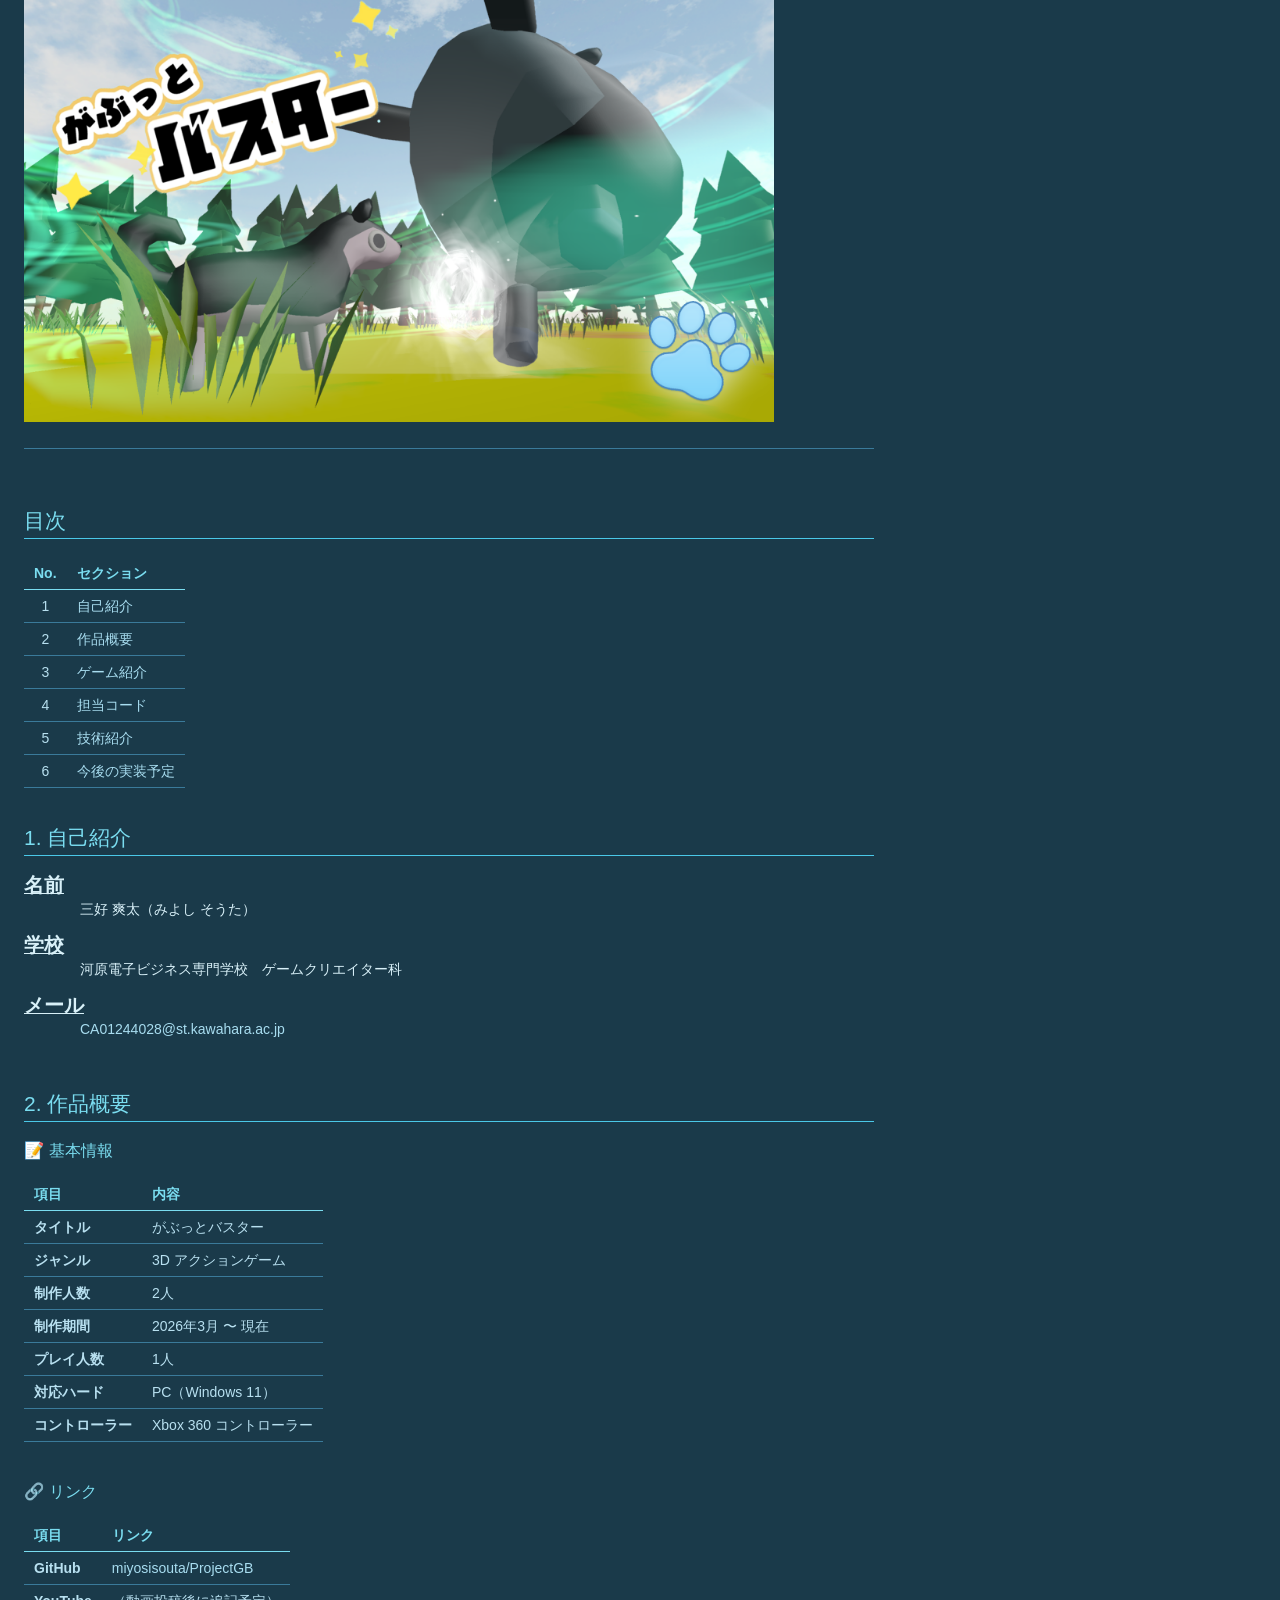
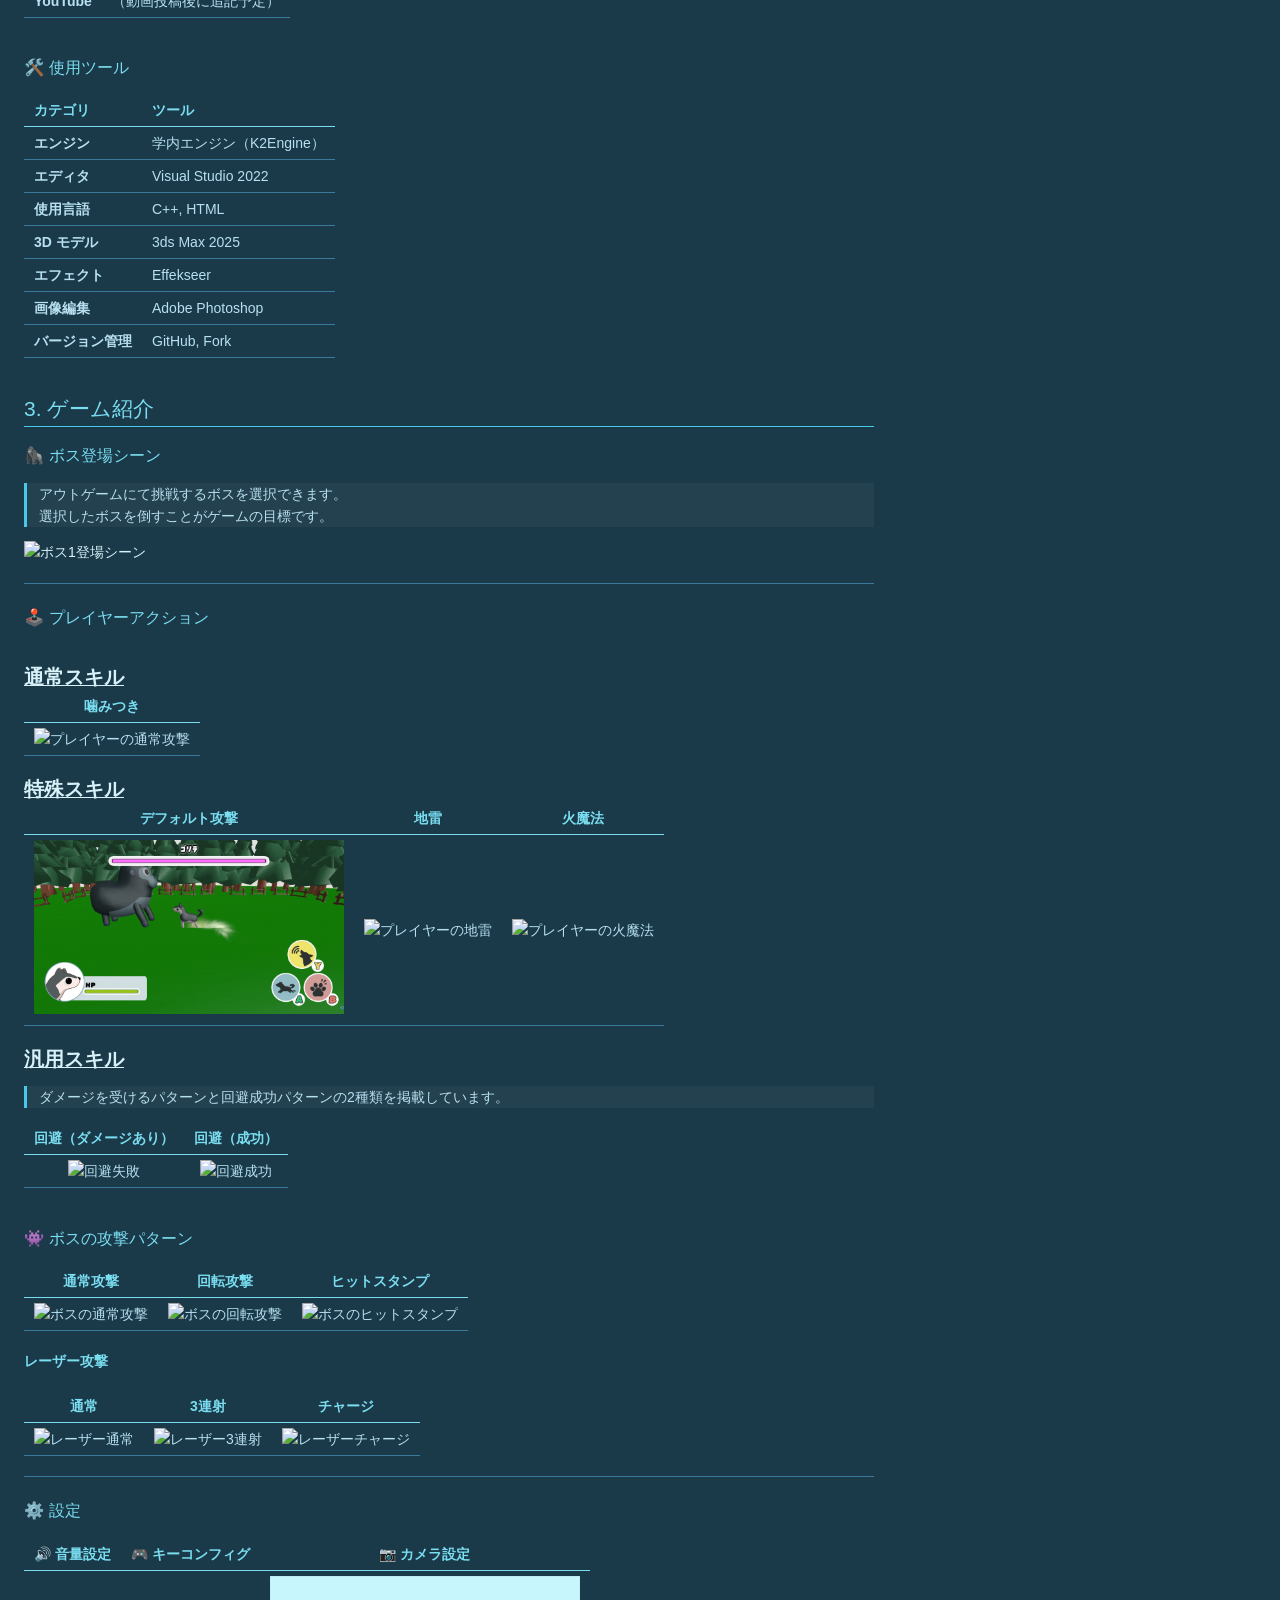
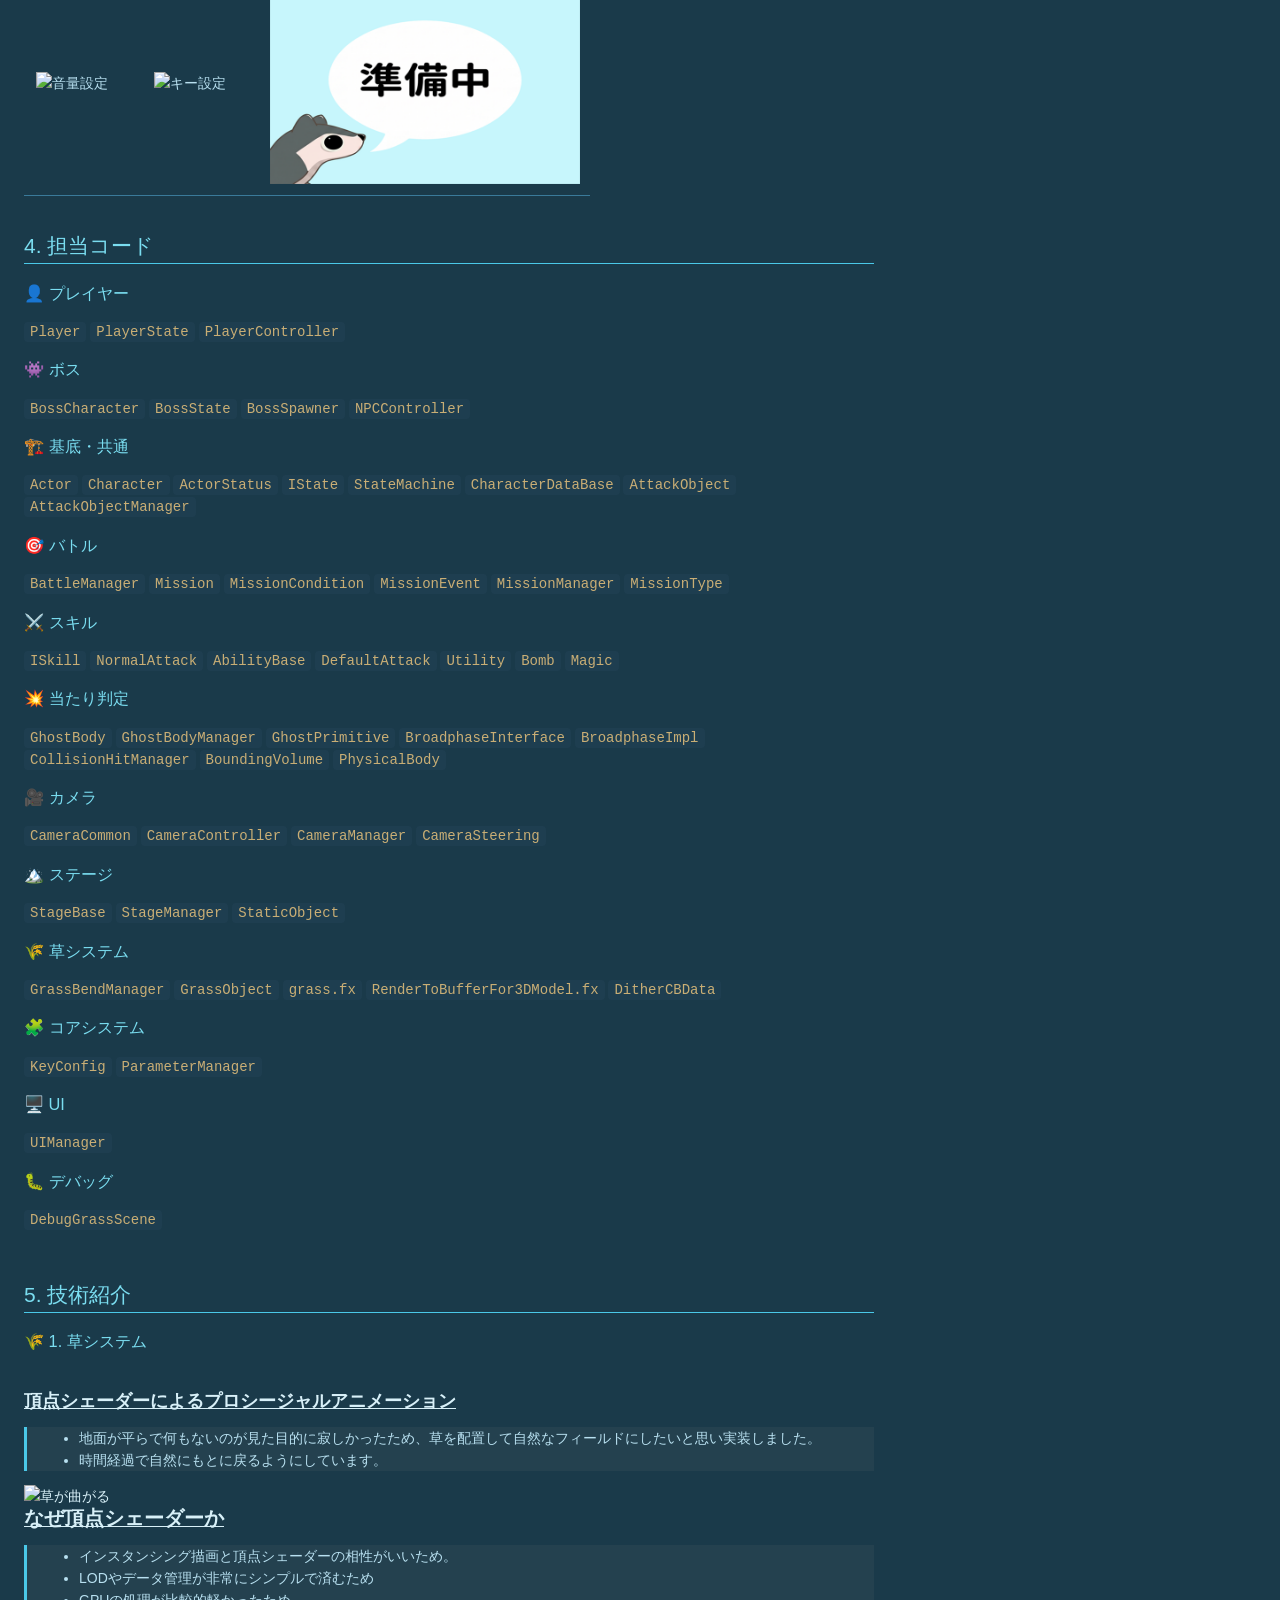
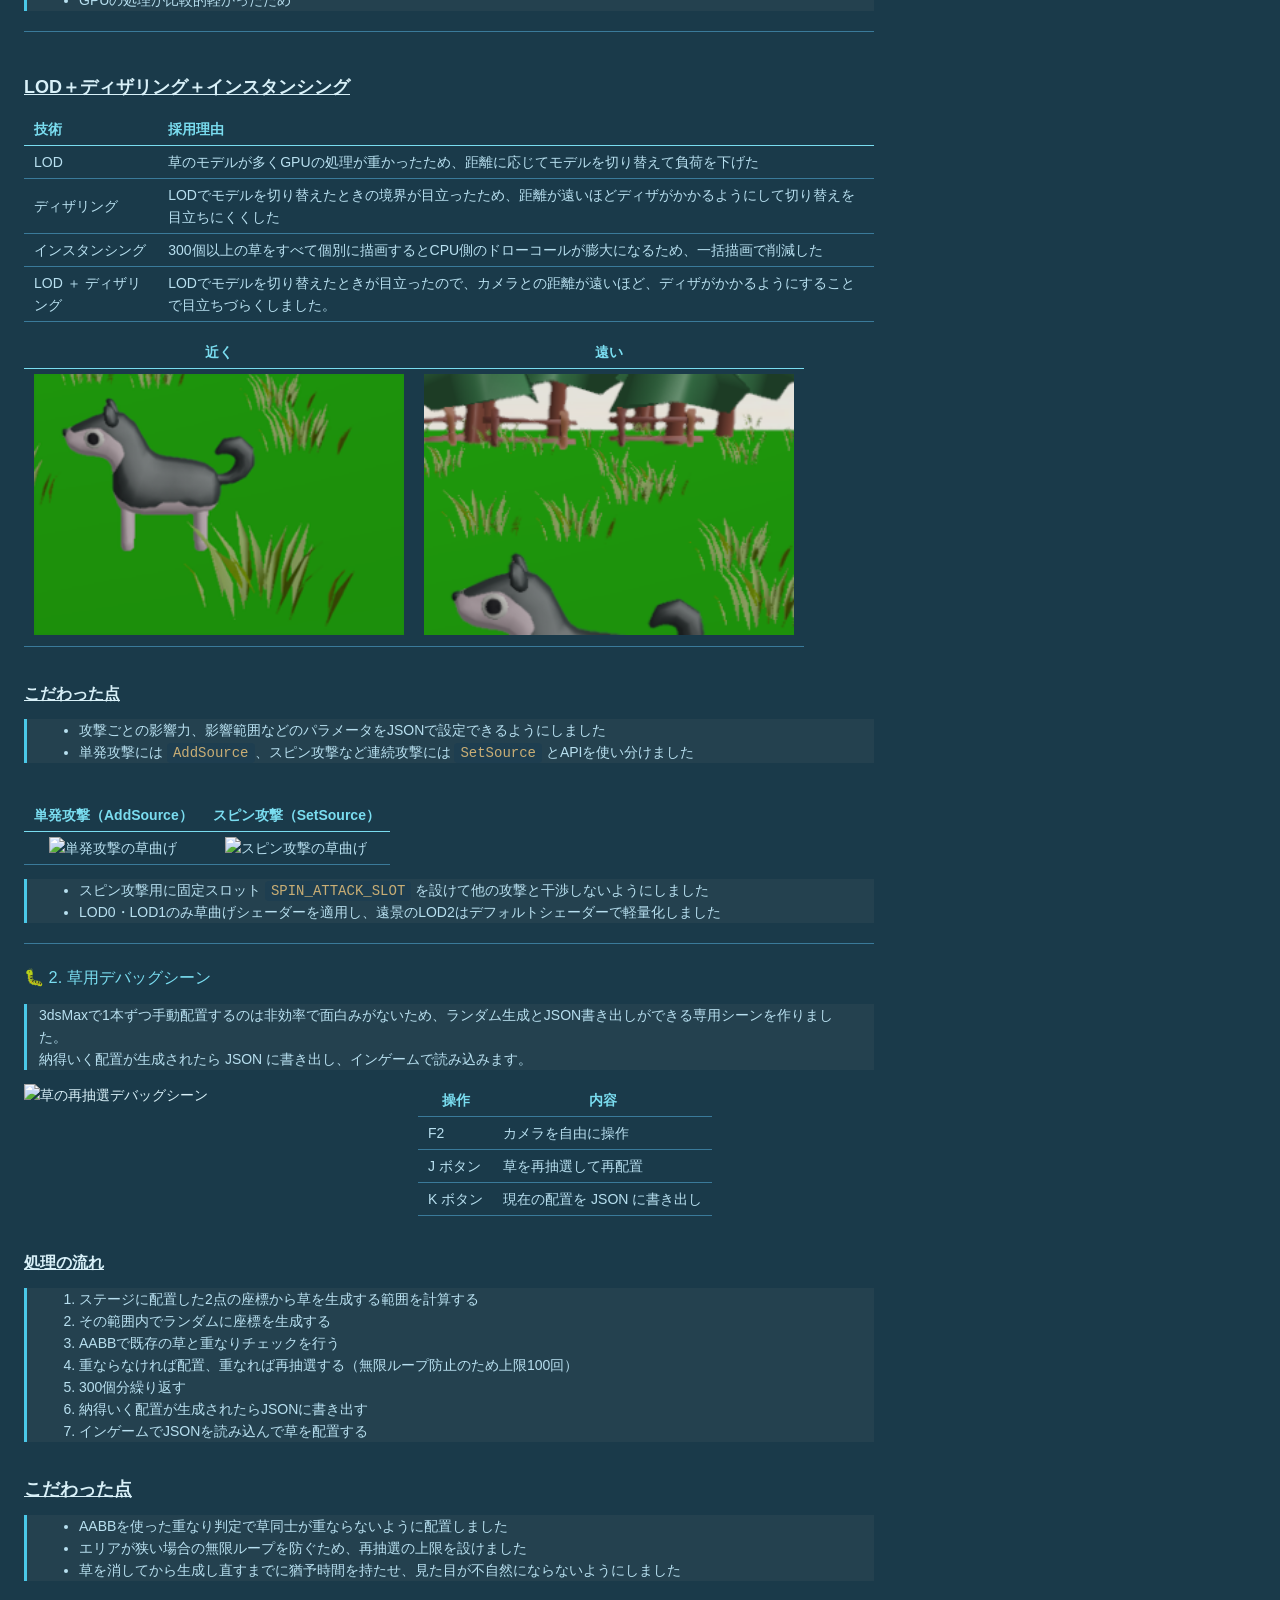
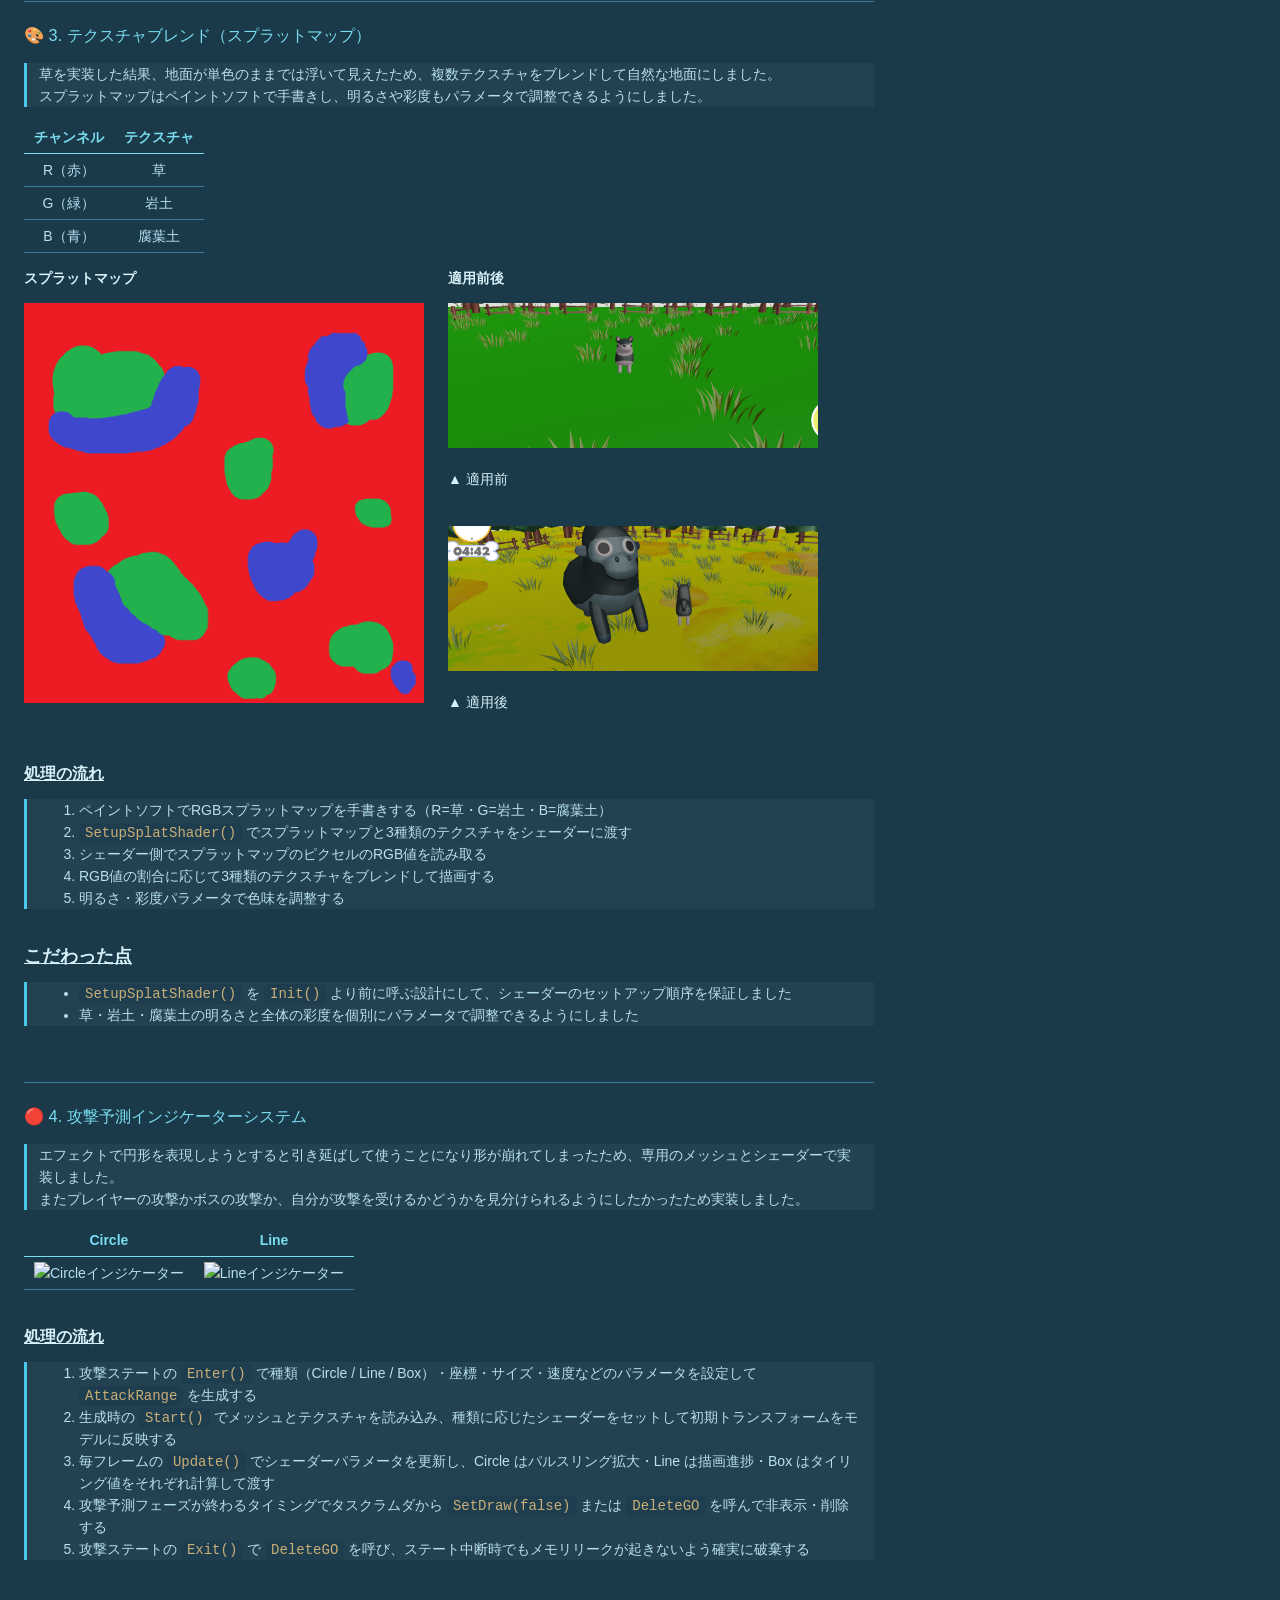
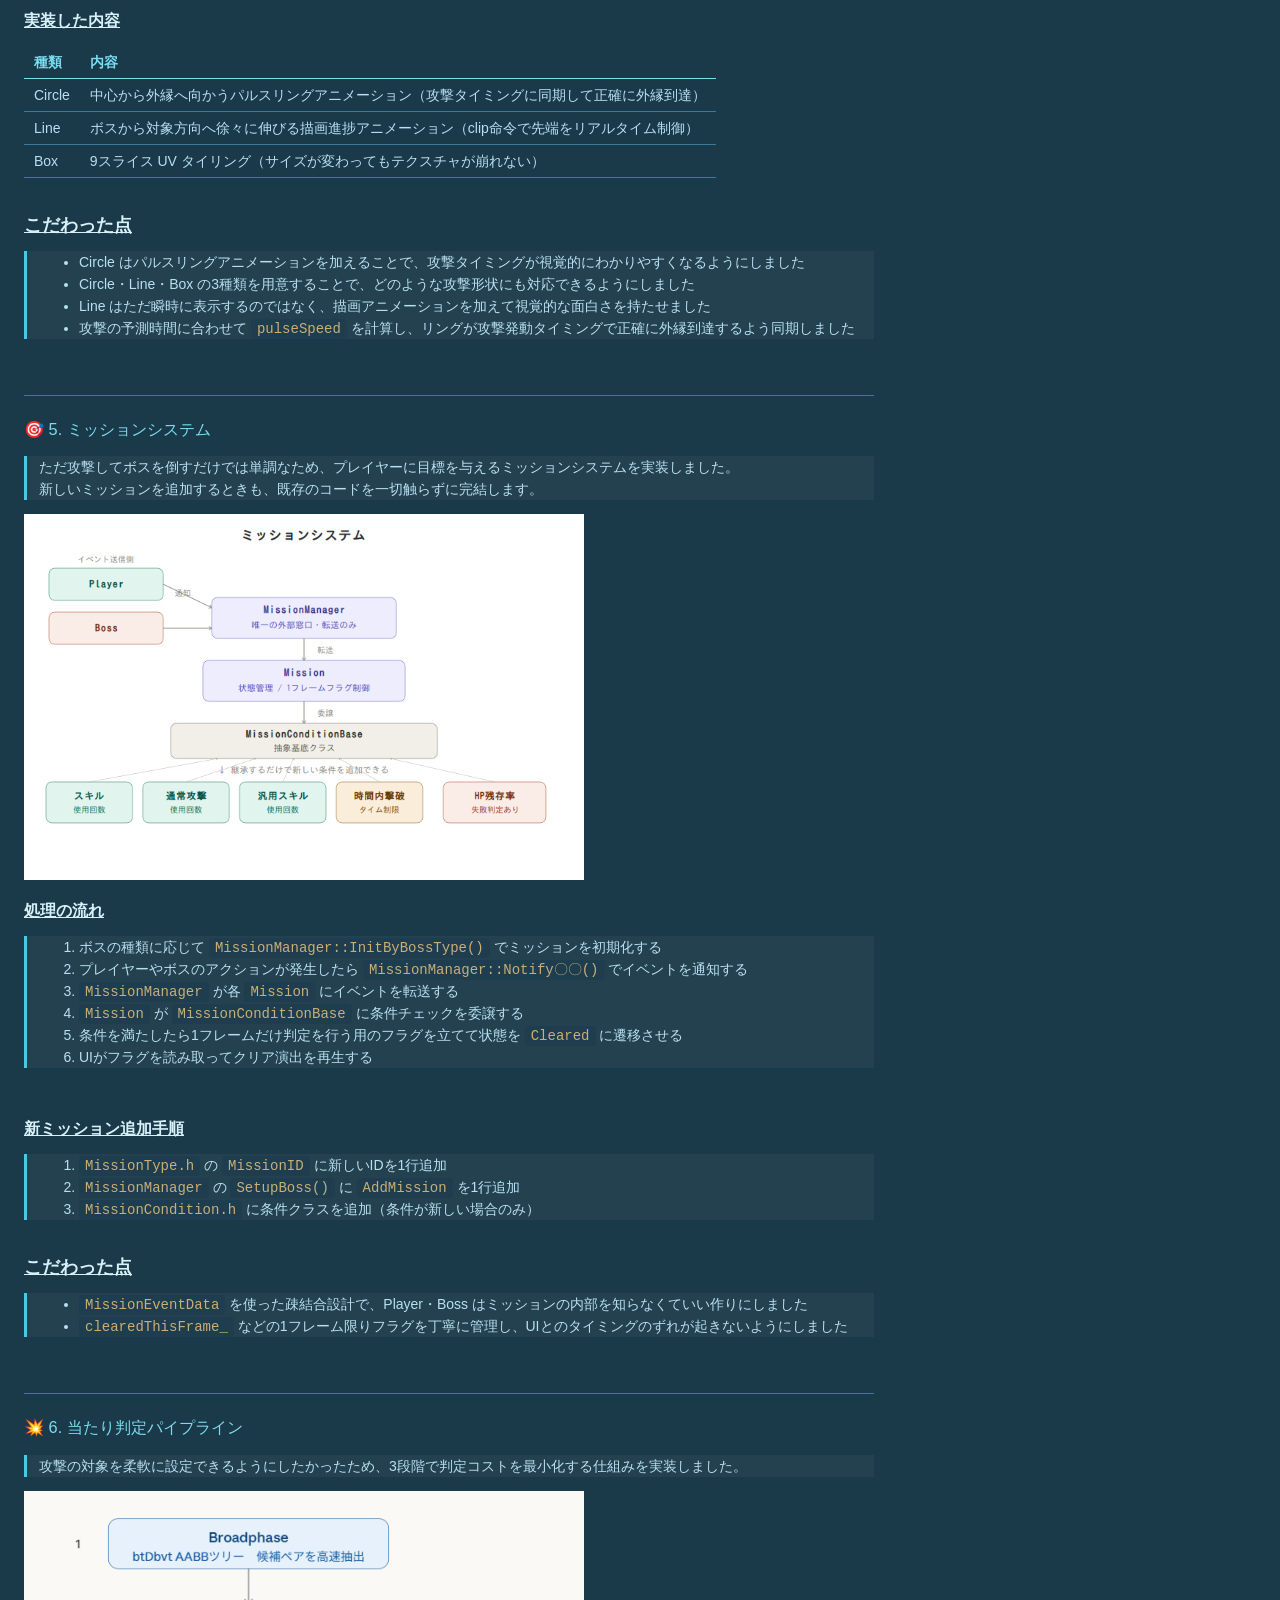
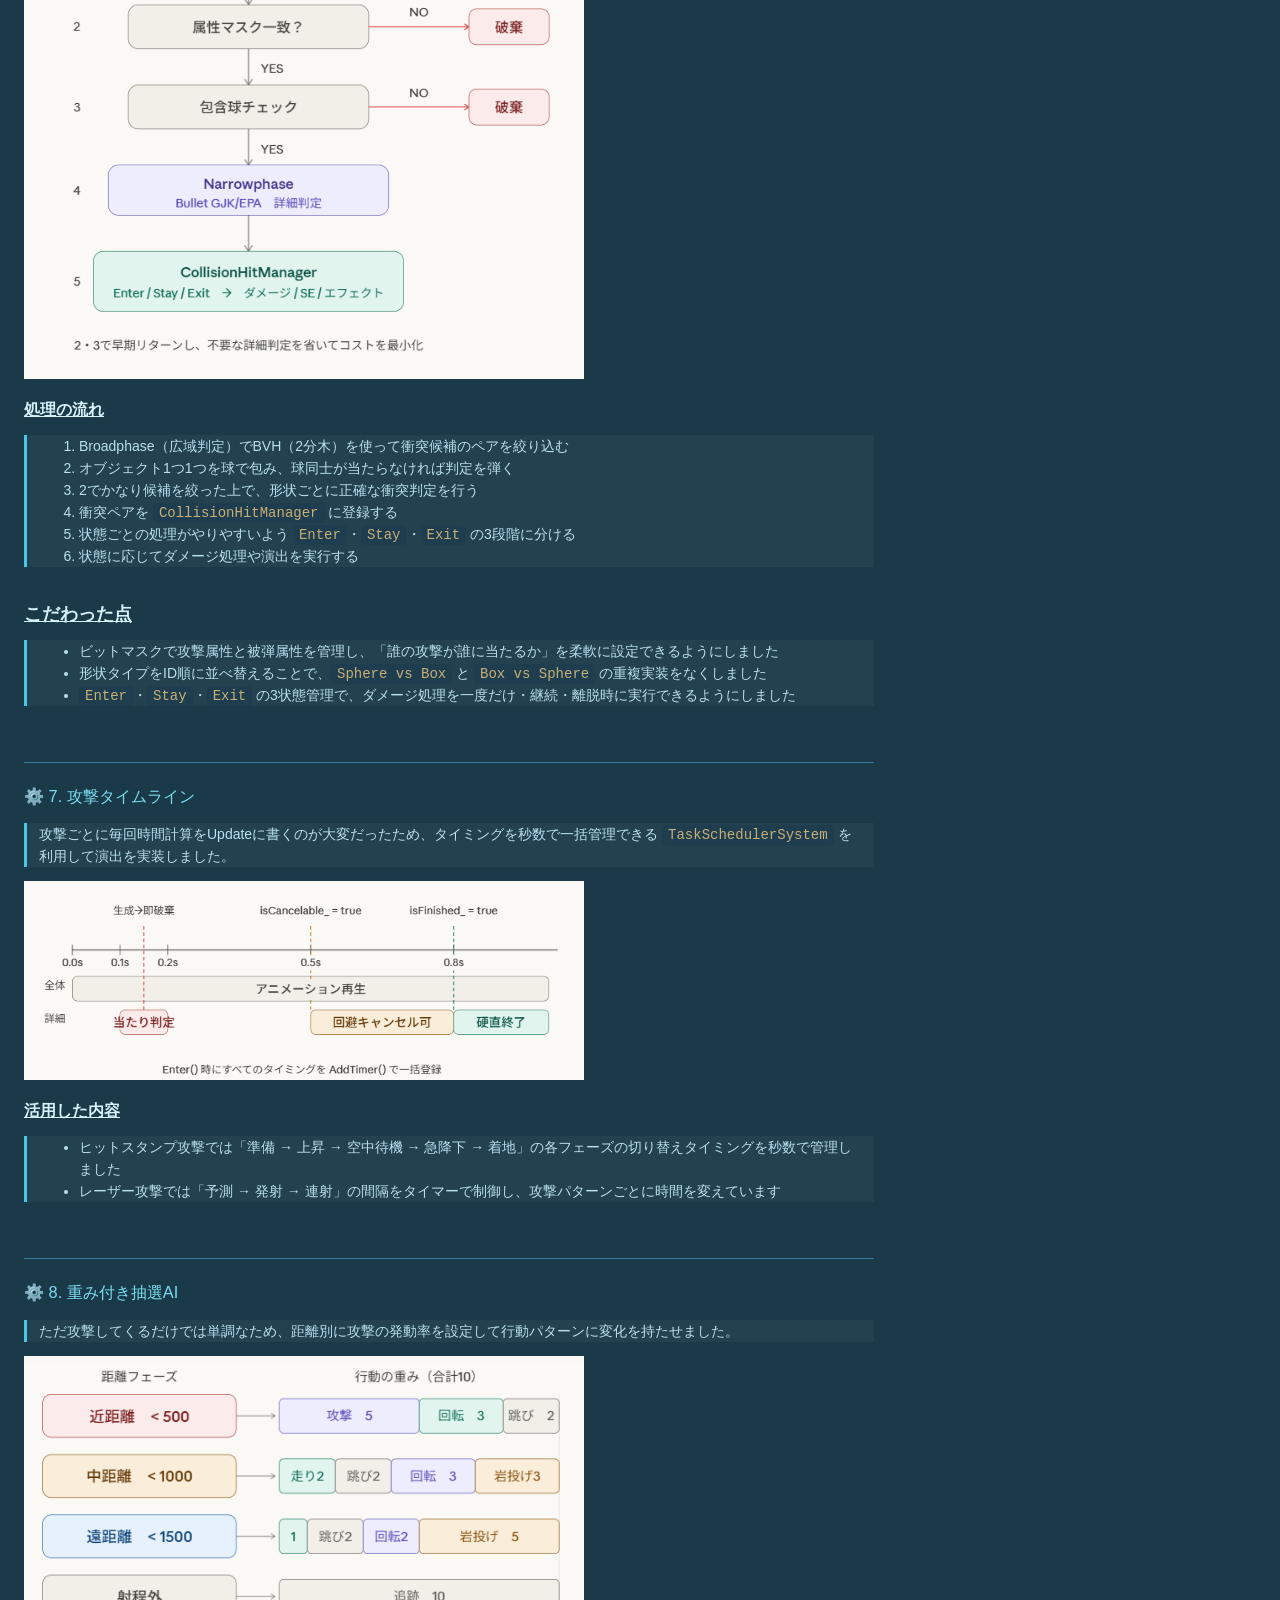
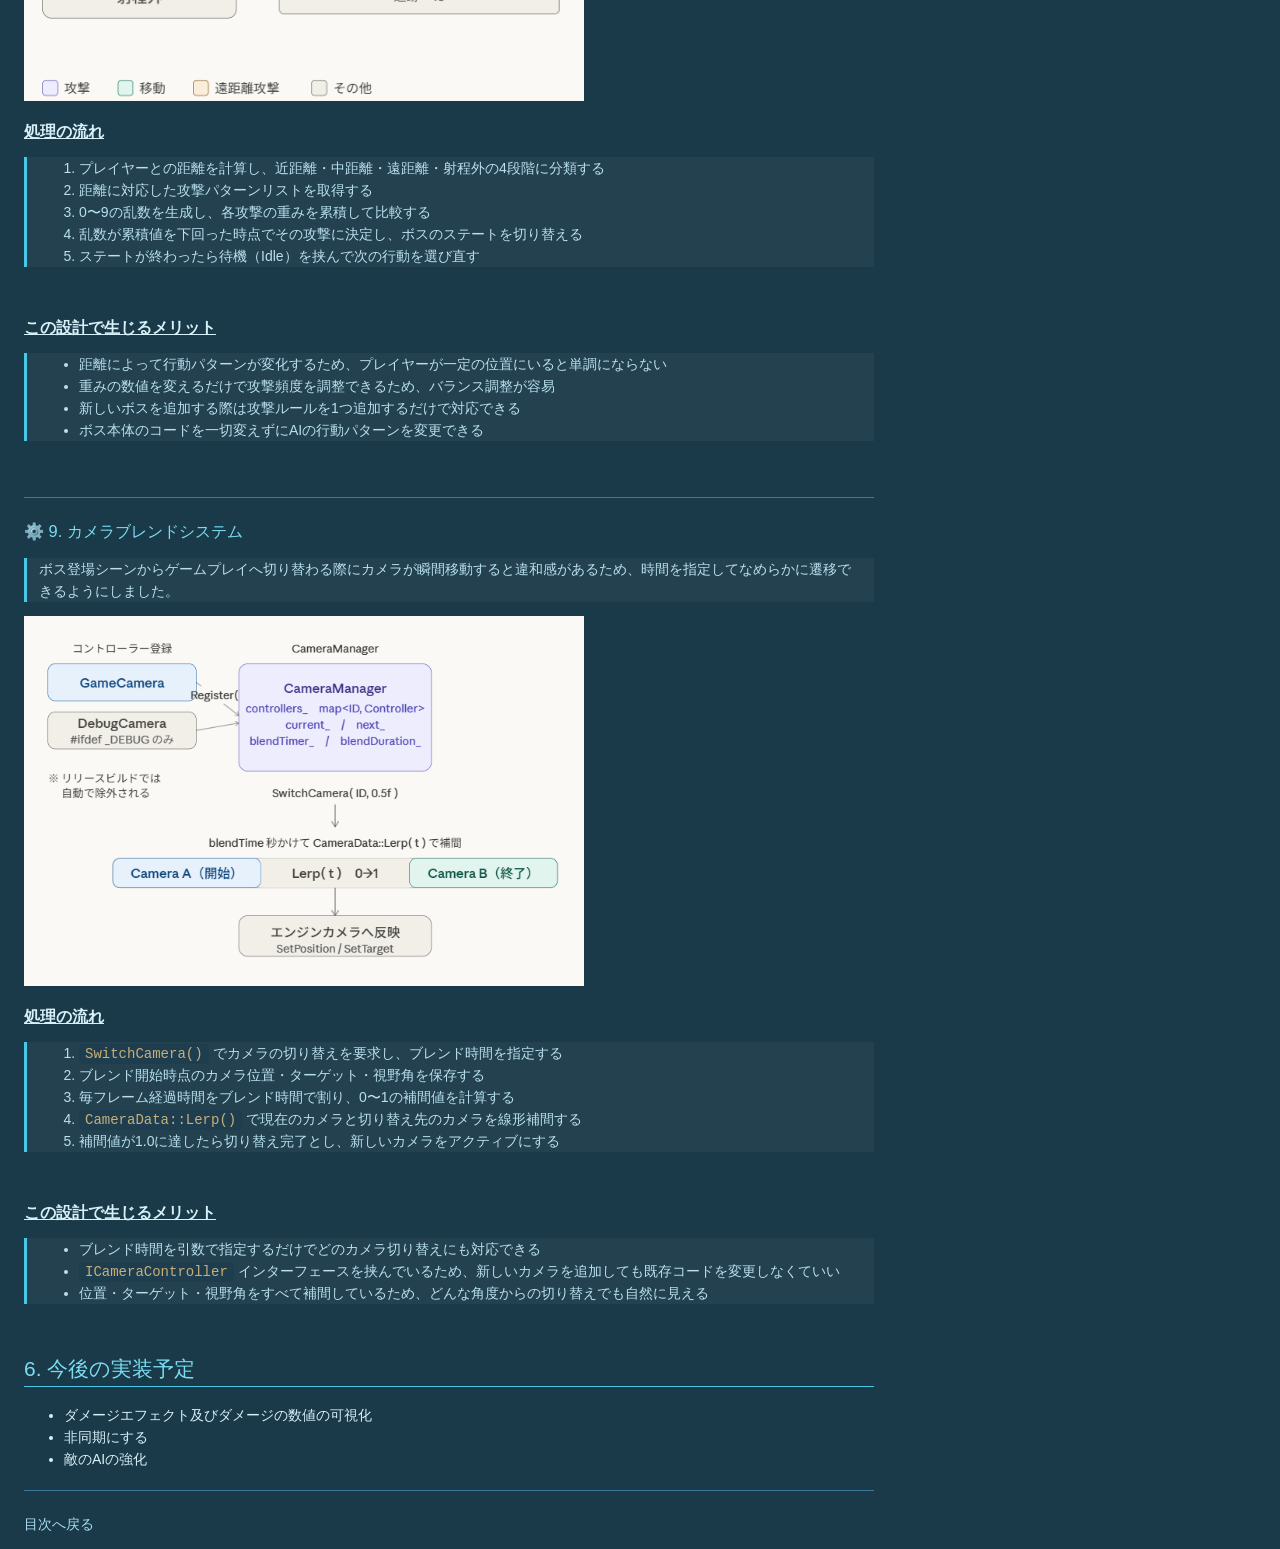
==== index.html @ 8b595a88 "修正" ====
<!DOCTYPE html>
<html>
<head>
<title>ProjectGB.md</title>
<meta http-equiv="Content-type" content="text/html;charset=UTF-8">

<style>
/* https://github.com/microsoft/vscode/blob/master/extensions/markdown-language-features/media/markdown.css */
/*---------------------------------------------------------------------------------------------
 *  Copyright (c) Microsoft Corporation. All rights reserved.
 *  Licensed under the MIT License. See License.txt in the project root for license information.
 *--------------------------------------------------------------------------------------------*/

body {
	font-family: var(--vscode-markdown-font-family, -apple-system, BlinkMacSystemFont, "Segoe WPC", "Segoe UI", "Ubuntu", "Droid Sans", sans-serif);
	font-size: var(--vscode-markdown-font-size, 14px);
	padding: 0 26px;
	line-height: var(--vscode-markdown-line-height, 22px);
	word-wrap: break-word;
}

#code-csp-warning {
	position: fixed;
	top: 0;
	right: 0;
	color: white;
	margin: 16px;
	text-align: center;
	font-size: 12px;
	font-family: sans-serif;
	background-color:#444444;
	cursor: pointer;
	padding: 6px;
	box-shadow: 1px 1px 1px rgba(0,0,0,.25);
}

#code-csp-warning:hover {
	text-decoration: none;
	background-color:#007acc;
	box-shadow: 2px 2px 2px rgba(0,0,0,.25);
}

body.scrollBeyondLastLine {
	margin-bottom: calc(100vh - 22px);
}

body.showEditorSelection .code-line {
	position: relative;
}

body.showEditorSelection .code-active-line:before,
body.showEditorSelection .code-line:hover:before {
	content: "";
	display: block;
	position: absolute;
	top: 0;
	left: -12px;
	height: 100%;
}

body.showEditorSelection li.code-active-line:before,
body.showEditorSelection li.code-line:hover:before {
	left: -30px;
}

.vscode-light.showEditorSelection .code-active-line:before {
	border-left: 3px solid rgba(0, 0, 0, 0.15);
}

.vscode-light.showEditorSelection .code-line:hover:before {
	border-left: 3px solid rgba(0, 0, 0, 0.40);
}

.vscode-light.showEditorSelection .code-line .code-line:hover:before {
	border-left: none;
}

.vscode-dark.showEditorSelection .code-active-line:before {
	border-left: 3px solid rgba(255, 255, 255, 0.4);
}

.vscode-dark.showEditorSelection .code-line:hover:before {
	border-left: 3px solid rgba(255, 255, 255, 0.60);
}

.vscode-dark.showEditorSelection .code-line .code-line:hover:before {
	border-left: none;
}

.vscode-high-contrast.showEditorSelection .code-active-line:before {
	border-left: 3px solid rgba(255, 160, 0, 0.7);
}

.vscode-high-contrast.showEditorSelection .code-line:hover:before {
	border-left: 3px solid rgba(255, 160, 0, 1);
}

.vscode-high-contrast.showEditorSelection .code-line .code-line:hover:before {
	border-left: none;
}

img {
	max-width: 100%;
	max-height: 100%;
}

a {
	text-decoration: none;
}

a:hover {
	text-decoration: underline;
}

a:focus,
input:focus,
select:focus,
textarea:focus {
	outline: 1px solid -webkit-focus-ring-color;
	outline-offset: -1px;
}

hr {
	border: 0;
	height: 2px;
	border-bottom: 2px solid;
}

h1 {
	padding-bottom: 0.3em;
	line-height: 1.2;
	border-bottom-width: 1px;
	border-bottom-style: solid;
}

h1, h2, h3 {
	font-weight: normal;
}

table {
	border-collapse: collapse;
}

table > thead > tr > th {
	text-align: left;
	border-bottom: 1px solid;
}

table > thead > tr > th,
table > thead > tr > td,
table > tbody > tr > th,
table > tbody > tr > td {
	padding: 5px 10px;
}

table > tbody > tr + tr > td {
	border-top: 1px solid;
}

blockquote {
	margin: 0 7px 0 5px;
	padding: 0 16px 0 10px;
	border-left-width: 5px;
	border-left-style: solid;
}

code {
	font-family: Menlo, Monaco, Consolas, "Droid Sans Mono", "Courier New", monospace, "Droid Sans Fallback";
	font-size: 1em;
	line-height: 1.357em;
}

body.wordWrap pre {
	white-space: pre-wrap;
}

pre:not(.hljs),
pre.hljs code > div {
	padding: 16px;
	border-radius: 3px;
	overflow: auto;
}

pre code {
	color: var(--vscode-editor-foreground);
	tab-size: 4;
}

/** Theming */

.vscode-light pre {
	background-color: rgba(220, 220, 220, 0.4);
}

.vscode-dark pre {
	background-color: rgba(10, 10, 10, 0.4);
}

.vscode-high-contrast pre {
	background-color: rgb(0, 0, 0);
}

.vscode-high-contrast h1 {
	border-color: rgb(0, 0, 0);
}

.vscode-light table > thead > tr > th {
	border-color: rgba(0, 0, 0, 0.69);
}

.vscode-dark table > thead > tr > th {
	border-color: rgba(255, 255, 255, 0.69);
}

.vscode-light h1,
.vscode-light hr,
.vscode-light table > tbody > tr + tr > td {
	border-color: rgba(0, 0, 0, 0.18);
}

.vscode-dark h1,
.vscode-dark hr,
.vscode-dark table > tbody > tr + tr > td {
	border-color: rgba(255, 255, 255, 0.18);
}

</style>

<style>
/* Tomorrow Theme */
/* http://jmblog.github.com/color-themes-for-google-code-highlightjs */
/* Original theme - https://github.com/chriskempson/tomorrow-theme */

/* Tomorrow Comment */
.hljs-comment,
.hljs-quote {
	color: #8e908c;
}

/* Tomorrow Red */
.hljs-variable,
.hljs-template-variable,
.hljs-tag,
.hljs-name,
.hljs-selector-id,
.hljs-selector-class,
.hljs-regexp,
.hljs-deletion {
	color: #c82829;
}

/* Tomorrow Orange */
.hljs-number,
.hljs-built_in,
.hljs-builtin-name,
.hljs-literal,
.hljs-type,
.hljs-params,
.hljs-meta,
.hljs-link {
	color: #f5871f;
}

/* Tomorrow Yellow */
.hljs-attribute {
	color: #eab700;
}

/* Tomorrow Green */
.hljs-string,
.hljs-symbol,
.hljs-bullet,
.hljs-addition {
	color: #718c00;
}

/* Tomorrow Blue */
.hljs-title,
.hljs-section {
	color: #4271ae;
}

/* Tomorrow Purple */
.hljs-keyword,
.hljs-selector-tag {
	color: #8959a8;
}

.hljs {
	display: block;
	overflow-x: auto;
	color: #4d4d4c;
	padding: 0.5em;
}

.hljs-emphasis {
	font-style: italic;
}

.hljs-strong {
	font-weight: bold;
}
</style>

<style>
/*
 * Markdown PDF CSS
 */

 body {
	font-family: -apple-system, BlinkMacSystemFont, "Segoe WPC", "Segoe UI", "Ubuntu", "Droid Sans", sans-serif, "Meiryo";
	padding: 0 12px;
}

pre {
	background-color: #f8f8f8;
	border: 1px solid #cccccc;
	border-radius: 3px;
	overflow-x: auto;
	white-space: pre-wrap;
	overflow-wrap: break-word;
}

pre:not(.hljs) {
	padding: 23px;
	line-height: 19px;
}

blockquote {
	background: rgba(127, 127, 127, 0.1);
	border-color: rgba(0, 122, 204, 0.5);
}

.emoji {
	height: 1.4em;
}

code {
	font-size: 14px;
	line-height: 19px;
}

/* for inline code */
:not(pre):not(.hljs) > code {
	color: #C9AE75; /* Change the old color so it seems less like an error */
	font-size: inherit;
}

/* Page Break : use <div class="page"/> or <div class="page"></div> to insert page break
-------------------------------------------------------- */
.page {
	page-break-after: always;
}

</style>
<link rel="stylesheet" href="file://C:\\Users\\三好爽太\\Documents\\CreateGameData\\CreateGame\\team\\Busters\\ProjectGB-Portfolio.github.io\\style.css" type="text/css">
<script src="https://unpkg.com/mermaid/dist/mermaid.min.js"></script>
</head>
<body>
  <script>
    mermaid.initialize({
      startOnLoad: true,
      theme: document.body.classList.contains('vscode-dark') || document.body.classList.contains('vscode-high-contrast')
          ? 'dark'
          : 'default'
    });
  </script>
<link rel="stylesheet" href="style.css">
<img src="sprite\mainKeyVisual_logo.png" width="750" alt="タイトル画像">
<hr>
<br>
<h2 id="目次">目次</h2>
<table>
<thead>
<tr>
<th style="text-align:center">No.</th>
<th>セクション</th>
</tr>
</thead>
<tbody>
<tr>
<td style="text-align:center">1</td>
<td><a href="#1-%E8%87%AA%E5%B7%B1%E7%B4%B9%E4%BB%8B">自己紹介</a></td>
</tr>
<tr>
<td style="text-align:center">2</td>
<td><a href="#2-%E4%BD%9C%E5%93%81%E6%A6%82%E8%A6%81">作品概要</a></td>
</tr>
<tr>
<td style="text-align:center">3</td>
<td><a href="#3-%E3%82%B2%E3%83%BC%E3%83%A0%E7%B4%B9%E4%BB%8B">ゲーム紹介</a></td>
</tr>
<tr>
<td style="text-align:center">4</td>
<td><a href="#4-%E6%8B%85%E5%BD%93%E3%82%B3%E3%83%BC%E3%83%89">担当コード</a></td>
</tr>
<tr>
<td style="text-align:center">5</td>
<td><a href="#5-%E6%8A%80%E8%A1%93%E7%B4%B9%E4%BB%8B">技術紹介</a></td>
</tr>
<tr>
<td style="text-align:center">6</td>
<td><a href="#6-%E4%BB%8A%E5%BE%8C%E3%81%AE%E5%AE%9F%E8%A3%85%E4%BA%88%E5%AE%9A">今後の実装予定</a></td>
</tr>
</tbody>
</table>
<br>
<h2 id="1-自己紹介">1. 自己紹介</h2>
<p><u><span style="font-size: 20px;"><b>名前</b></span></u><br>
　　　　三好 爽太（みよし そうた）</p>
<p><u><span style="font-size: 20px;"><b>学校</b></span></u><br>
　　　　河原電子ビジネス専門学校　ゲームクリエイター科</p>
<p><u><span style="font-size: 20px;"><b>メール</b></span></u><br>
　　　　<a href="mailto:CA01244028@st.kawahara.ac.jp">CA01244028@st.kawahara.ac.jp  </a></p>
<br>
<h2 id="2-作品概要">2. 作品概要</h2>
<h3 id="-基本情報">📝 基本情報</h3>
<table>
<thead>
<tr>
<th style="text-align:left">項目</th>
<th style="text-align:left">内容</th>
</tr>
</thead>
<tbody>
<tr>
<td style="text-align:left"><strong>タイトル</strong></td>
<td style="text-align:left">がぶっとバスター</td>
</tr>
<tr>
<td style="text-align:left"><strong>ジャンル</strong></td>
<td style="text-align:left">3D アクションゲーム</td>
</tr>
<tr>
<td style="text-align:left"><strong>制作人数</strong></td>
<td style="text-align:left">2人</td>
</tr>
<tr>
<td style="text-align:left"><strong>制作期間</strong></td>
<td style="text-align:left">2026年3月 〜 現在</td>
</tr>
<tr>
<td style="text-align:left"><strong>プレイ人数</strong></td>
<td style="text-align:left">1人</td>
</tr>
<tr>
<td style="text-align:left"><strong>対応ハード</strong></td>
<td style="text-align:left">PC（Windows 11）</td>
</tr>
<tr>
<td style="text-align:left"><strong>コントローラー</strong></td>
<td style="text-align:left">Xbox 360 コントローラー</td>
</tr>
</tbody>
</table>
<br>
<h3 id="-リンク">🔗 リンク</h3>
<table>
<thead>
<tr>
<th>項目</th>
<th>リンク</th>
</tr>
</thead>
<tbody>
<tr>
<td><strong>GitHub</strong></td>
<td><a href="https://github.com/miyosisouta/ProjectGB.git">miyosisouta/ProjectGB</a></td>
</tr>
<tr>
<td><strong>YouTube</strong></td>
<td>（動画投稿後に追記予定）</td>
</tr>
</tbody>
</table>
<br>
<h3 id="️-使用ツール">🛠️ 使用ツール</h3>
<table>
<thead>
<tr>
<th>カテゴリ</th>
<th>ツール</th>
</tr>
</thead>
<tbody>
<tr>
<td><strong>エンジン</strong></td>
<td>学内エンジン（K2Engine）</td>
</tr>
<tr>
<td><strong>エディタ</strong></td>
<td>Visual Studio 2022</td>
</tr>
<tr>
<td><strong>使用言語</strong></td>
<td>C++, HTML</td>
</tr>
<tr>
<td><strong>3D モデル</strong></td>
<td>3ds Max 2025</td>
</tr>
<tr>
<td><strong>エフェクト</strong></td>
<td>Effekseer</td>
</tr>
<tr>
<td><strong>画像編集</strong></td>
<td>Adobe Photoshop</td>
</tr>
<tr>
<td><strong>バージョン管理</strong></td>
<td>GitHub, Fork</td>
</tr>
</tbody>
</table>
<br>
<h2 id="3-ゲーム紹介">3. ゲーム紹介</h2>
<h3 id="-ボス登場シーン">🦍 ボス登場シーン</h3>
<blockquote>
<p>アウトゲームにて挑戦するボスを選択できます。<br>
選択したボスを倒すことがゲームの目標です。</p>
</blockquote>
<img src="movie\BossAppearance.gif" width="560" alt="ボス1登場シーン">
<hr>
<h3 id="️-プレイヤーアクション">🕹️ プレイヤーアクション</h3>
<br>
<u><span style="font-size: 20px;"><b>通常スキル</b></span></u>
<br>
<table>
<thead>
<tr>
<th style="text-align:center">噛みつき</th>
</tr>
</thead>
<tbody>
<tr>
<td style="text-align:center"><img src="movie\PlayerNormalAttack.gif" width="370" alt="プレイヤーの通常攻撃"></td>
</tr>
</tbody>
</table>
<br>
<u><span style="font-size: 20px;"><b>特殊スキル</b></span></u>
<br>
<table>
<thead>
<tr>
<th style="text-align:center">デフォルト攻撃</th>
<th style="text-align:center">地雷</th>
<th style="text-align:center">火魔法</th>
</tr>
</thead>
<tbody>
<tr>
<td style="text-align:center"><img src="movie\PlayerDefaultAttaack.gif" width="310" alt="プレイヤーの特殊攻撃"></td>
<td style="text-align:center"><img src="movie\PlayerLandMine.gif" width="310" alt="プレイヤーの地雷"></td>
<td style="text-align:center"><img src="movie\PlayerFireMagic.gif" width="310" alt="プレイヤーの火魔法"></td>
</tr>
</tbody>
</table>
<br>
<u><span style="font-size: 20px;"><b>汎用スキル</b></span></u>
<br>
<blockquote>
<p>ダメージを受けるパターンと回避成功パターンの2種類を掲載しています。</p>
</blockquote>
<table>
<thead>
<tr>
<th style="text-align:center">回避（ダメージあり）</th>
<th style="text-align:center">回避（成功）</th>
</tr>
</thead>
<tbody>
<tr>
<td style="text-align:center"><img src="movie\PlayerAvoidFailure.gif" width="370" alt="回避失敗"></td>
<td style="text-align:center"><img src="movie\PlayerAvoidSuccess.gif" width="370" alt="回避成功"></td>
</tr>
</tbody>
</table>
<br>
<h3 id="-ボスの攻撃パターン">👾 ボスの攻撃パターン</h3>
<table>
<thead>
<tr>
<th style="text-align:center">通常攻撃</th>
<th style="text-align:center">回転攻撃</th>
<th style="text-align:center">ヒットスタンプ</th>
</tr>
</thead>
<tbody>
<tr>
<td style="text-align:center"><img src="movie\BossNormalAttack.gif" width="310" alt="ボスの通常攻撃"></td>
<td style="text-align:center"><img src="movie\BossSpinAttack.gif" width="310" alt="ボスの回転攻撃"></td>
<td style="text-align:center"><img src="movie\BossHitStamp.gif" width="310" alt="ボスのヒットスタンプ"></td>
</tr>
</tbody>
</table>
<h4 id="レーザー攻撃">レーザー攻撃</h4>
<table>
<thead>
<tr>
<th style="text-align:center">通常</th>
<th style="text-align:center">3連射</th>
<th style="text-align:center">チャージ</th>
</tr>
</thead>
<tbody>
<tr>
<td style="text-align:center"><img src="movie\BossNormalLaser.gif" width="310" alt="レーザー通常"></td>
<td style="text-align:center"><img src="movie\BossMultLaser.gif" width="310" alt="レーザー3連射"></td>
<td style="text-align:center"><img src="movie\BossChargeLaser.gif" width="310" alt="レーザーチャージ"></td>
</tr>
</tbody>
</table>
<hr>
<h3 id="️-設定">⚙️ 設定</h3>
<table>
<thead>
<tr>
<th style="text-align:center">🔊 音量設定</th>
<th style="text-align:center">🎮 キーコンフィグ</th>
<th style="text-align:center">📷 カメラ設定</th>
</tr>
</thead>
<tbody>
<tr>
<td style="text-align:center"><img src="movie\SoundSetting.gif" width="310" alt="音量設定"></td>
<td style="text-align:center"><img src="movie\KeyConfig.gif" width="310" alt="キー設定"></td>
<td style="text-align:center"><img src="sprite\UnderPreparation.png" width="310" alt="カメラ設定"></td>
</tr>
</tbody>
</table>
<br>
<h2 id="4-担当コード">4. 担当コード</h2>
<h3 id="-プレイヤー">👤 プレイヤー</h3>
<p><code>Player</code> <code>PlayerState</code> <code>PlayerController</code></p>
<h3 id="-ボス">👾 ボス</h3>
<p><code>BossCharacter</code> <code>BossState</code> <code>BossSpawner</code> <code>NPCController</code></p>
<h3 id="️-基底共通">🏗️ 基底・共通</h3>
<p><code>Actor</code> <code>Character</code> <code>ActorStatus</code> <code>IState</code> <code>StateMachine</code> <code>CharacterDataBase</code> <code>AttackObject</code> <code>AttackObjectManager</code></p>
<h3 id="-バトル">🎯 バトル</h3>
<p><code>BattleManager</code> <code>Mission</code> <code>MissionCondition</code> <code>MissionEvent</code> <code>MissionManager</code> <code>MissionType</code></p>
<h3 id="️-スキル">⚔️ スキル</h3>
<p><code>ISkill</code> <code>NormalAttack</code> <code>AbilityBase</code> <code>DefaultAttack</code> <code>Utility</code> <code>Bomb</code> <code>Magic</code></p>
<h3 id="-当たり判定">💥 当たり判定</h3>
<p><code>GhostBody</code> <code>GhostBodyManager</code> <code>GhostPrimitive</code> <code>BroadphaseInterface</code> <code>BroadphaseImpl</code> <code>CollisionHitManager</code> <code>BoundingVolume</code> <code>PhysicalBody</code></p>
<h3 id="-カメラ">🎥 カメラ</h3>
<p><code>CameraCommon</code> <code>CameraController</code> <code>CameraManager</code> <code>CameraSteering</code></p>
<h3 id="️-ステージ">🏔️ ステージ</h3>
<p><code>StageBase</code> <code>StageManager</code> <code>StaticObject</code></p>
<h3 id="-草システム">🌾 草システム</h3>
<p><code>GrassBendManager</code> <code>GrassObject</code> <code>grass.fx</code> <code>RenderToBufferFor3DModel.fx</code> <code>DitherCBData</code></p>
<h3 id="-コアシステム">🧩 コアシステム</h3>
<p><code>KeyConfig</code> <code>ParameterManager</code></p>
<h3 id="️-ui">🖥️ UI</h3>
<p><code>UIManager</code></p>
<h3 id="-デバッグ">🐛 デバッグ</h3>
<p><code>DebugGrassScene</code></p>
<br>
<h2 id="5-技術紹介">5. 技術紹介</h2>
<h3 id="-1-草システム">🌾 1. 草システム</h3>
<br>
<u><span style="font-size: 18px;"><b>頂点シェーダーによるプロシージャルアニメーション</b></span></u>  
<br>
<p><span style="display:block;margin-bottom:0.5em;"></span></p>
<blockquote>
<ul>
<li>地面が平らで何もないのが見た目的に寂しかったため、草を配置して自然なフィールドにしたいと思い実装しました。</li>
<li>時間経過で自然にもとに戻るようにしています。</li>
</ul>
</blockquote>
<img src="movie\GrassBend.gif" width="350" alt="草が曲がる">  
<br>
<u><span style="font-size: 20px;"><b>なぜ頂点シェーダーか</b></span></u>
<br>
<blockquote>
<ul>
<li>インスタンシング描画と頂点シェーダーの相性がいいため。</li>
<li>LODやデータ管理が非常にシンプルで済むため</li>
<li>GPUの処理が比較的軽かったため</li>
</ul>
</blockquote>
<hr>
<br>
<u><span style="font-size: 18px;"><b>LOD＋ディザリング＋インスタンシング</b></span></u>  
<br>
<p><span style="display:block;margin-bottom:0.5em;"></span></p>
<table>
<thead>
<tr>
<th style="text-align:left">技術</th>
<th style="text-align:left">採用理由</th>
</tr>
</thead>
<tbody>
<tr>
<td style="text-align:left">LOD</td>
<td style="text-align:left">草のモデルが多くGPUの処理が重かったため、距離に応じてモデルを切り替えて負荷を下げた</td>
</tr>
<tr>
<td style="text-align:left">ディザリング</td>
<td style="text-align:left">LODでモデルを切り替えたときの境界が目立ったため、距離が遠いほどディザがかかるようにして切り替えを目立ちにくくした</td>
</tr>
<tr>
<td style="text-align:left">インスタンシング</td>
<td style="text-align:left">300個以上の草をすべて個別に描画するとCPU側のドローコールが膨大になるため、一括描画で削減した</td>
</tr>
<tr>
<td style="text-align:left">LOD ＋ ディザリング</td>
<td style="text-align:left">LODでモデルを切り替えたときが目立ったので、カメラとの距離が遠いほど、ディザがかかるようにすることで目立ちづらくしました。</td>
</tr>
</tbody>
</table>
<p><span style="display:block;margin-bottom:0.5em;"></span></p>
<table>
<thead>
<tr>
<th style="text-align:center">近く</th>
<th style="text-align:center">遠い</th>
</tr>
</thead>
<tbody>
<tr>
<td style="text-align:center"><img src="sprite\LOD.png" width="370" alt="近く"></td>
<td style="text-align:center"><img src="sprite\LOD2andDhithering.png" width="370" alt="遠い"></td>
</tr>
</tbody>
</table>
<br>
<p><u><span style="font-size: 16px;"><b>こだわった点</b></span></u></p>
<blockquote>
<ul>
<li>攻撃ごとの影響力、影響範囲などのパラメータをJSONで設定できるようにしました</li>
<li>単発攻撃には <code>AddSource</code>、スピン攻撃など連続攻撃には <code>SetSource</code> とAPIを使い分けました</li>
</ul>
</blockquote>
<br>
<table>
<thead>
<tr>
<th style="text-align:center">単発攻撃（AddSource）</th>
<th style="text-align:center">スピン攻撃（SetSource）</th>
</tr>
</thead>
<tbody>
<tr>
<td style="text-align:center"><img src="movie\Grass_Single_Bend.gif" width="350" alt="単発攻撃の草曲げ"></td>
<td style="text-align:center"><img src="movie\Grass_Spin_Bend.gif" width="350" alt="スピン攻撃の草曲げ"></td>
</tr>
</tbody>
</table>
<blockquote>
<ul>
<li>スピン攻撃用に固定スロット <code>SPIN_ATTACK_SLOT</code> を設けて他の攻撃と干渉しないようにしました</li>
<li>LOD0・LOD1のみ草曲げシェーダーを適用し、遠景のLOD2はデフォルトシェーダーで軽量化しました</li>
</ul>
</blockquote>
<hr>
<h3 id="-2-草用デバッグシーン">🐛 2. 草用デバッグシーン</h3>
<blockquote>
<p>3dsMaxで1本ずつ手動配置するのは非効率で面白みがないため、ランダム生成とJSON書き出しができる専用シーンを作りました。<br>
納得いく配置が生成されたら JSON に書き出し、インゲームで読み込みます。</p>
</blockquote>
<div style="display: flex; gap: 24px; align-items: flex-start;">
  <img src="movie\DebugGrassCreate.gif" width="370" alt="草の再抽選デバッグシーン">
  <table>
    <tr><th>操作</th><th>内容</th></tr>
    <tr><td>F2</td><td>カメラを自由に操作</td></tr>
    <tr><td>J ボタン</td><td>草を再抽選して再配置</td></tr>
    <tr><td>K ボタン</td><td>現在の配置を JSON に書き出し</td></tr>
  </table>
</div>
<br>
<p><u><span style="font-size: 16px;"><b>処理の流れ</b></span></u></p>
<blockquote>
<ol>
<li>ステージに配置した2点の座標から草を生成する範囲を計算する</li>
<li>その範囲内でランダムに座標を生成する</li>
<li>AABBで既存の草と重なりチェックを行う</li>
<li>重ならなければ配置、重なれば再抽選する（無限ループ防止のため上限100回）</li>
<li>300個分繰り返す</li>
<li>納得いく配置が生成されたらJSONに書き出す</li>
<li>インゲームでJSONを読み込んで草を配置する</li>
</ol>
</blockquote>
<br>
<u><span style="font-size: 18px;"><b>こだわった点</b></span></u>
<br>
<blockquote>
<ul>
<li>AABBを使った重なり判定で草同士が重ならないように配置しました</li>
<li>エリアが狭い場合の無限ループを防ぐため、再抽選の上限を設けました</li>
<li>草を消してから生成し直すまでに猶予時間を持たせ、見た目が不自然にならないようにしました</li>
</ul>
</blockquote>
<hr>
<h3 id="-3-テクスチャブレンドスプラットマップ">🎨 3. テクスチャブレンド（スプラットマップ）</h3>
<blockquote>
<p>草を実装した結果、地面が単色のままでは浮いて見えたため、複数テクスチャをブレンドして自然な地面にしました。<br>
スプラットマップはペイントソフトで手書きし、明るさや彩度もパラメータで調整できるようにしました。</p>
</blockquote>
<table>
<thead>
<tr>
<th style="text-align:center">チャンネル</th>
<th style="text-align:center">テクスチャ</th>
</tr>
</thead>
<tbody>
<tr>
<td style="text-align:center">R（赤）</td>
<td style="text-align:center">草</td>
</tr>
<tr>
<td style="text-align:center">G（緑）</td>
<td style="text-align:center">岩土</td>
</tr>
<tr>
<td style="text-align:center">B（青）</td>
<td style="text-align:center">腐葉土</td>
</tr>
</tbody>
</table>
<div style="display: flex; gap: 24px; align-items: flex-start;">
  <div>
    <p><b>スプラットマップ</b></p>
    <img src="sprite/SplatMapData.png" width="400" alt="スプラットマップ">
  </div>
  <div>
    <p><b>適用前後</b></p>
    <img src="sprite/SplatMap_before.png" width="370" alt="適用前">
    <p>▲ 適用前</p>
    <br>
    <img src="sprite/SplatMap_after.png" width="370" alt="適用後">
    <p>▲ 適用後</p>
  </div>
</div>
<br>
<p><u><span style="font-size: 16px;"><b>処理の流れ</b></span></u></p>
<blockquote>
<ol>
<li>ペイントソフトでRGBスプラットマップを手書きする（R=草・G=岩土・B=腐葉土）</li>
<li><code>SetupSplatShader()</code> でスプラットマップと3種類のテクスチャをシェーダーに渡す</li>
<li>シェーダー側でスプラットマップのピクセルのRGB値を読み取る</li>
<li>RGB値の割合に応じて3種類のテクスチャをブレンドして描画する</li>
<li>明るさ・彩度パラメータで色味を調整する</li>
</ol>
</blockquote>
<br>
<u><span style="font-size: 18px;"><b>こだわった点</b></span></u>
<br>
<blockquote>
<ul>
<li><code>SetupSplatShader()</code> を <code>Init()</code> より前に呼ぶ設計にして、シェーダーのセットアップ順序を保証しました</li>
<li>草・岩土・腐葉土の明るさと全体の彩度を個別にパラメータで調整できるようにしました</li>
</ul>
</blockquote>
<br>
<hr>
<h3 id="-4-攻撃予測インジケーターシステム">🔴 4. 攻撃予測インジケーターシステム</h3>
<blockquote>
<p>エフェクトで円形を表現しようとすると引き延ばして使うことになり形が崩れてしまったため、専用のメッシュとシェーダーで実装しました。<br>
またプレイヤーの攻撃かボスの攻撃か、自分が攻撃を受けるかどうかを見分けられるようにしたかったため実装しました。</p>
</blockquote>
<table>
<thead>
<tr>
<th style="text-align:center">Circle</th>
<th style="text-align:center">Line</th>
</tr>
</thead>
<tbody>
<tr>
<td style="text-align:center"><img src="movie\DamageIndicator_Circle.gif" width="350" alt="Circleインジケーター"></td>
<td style="text-align:center"><img src="movie\DamageIndicator_Line.gif" width="350" alt="Lineインジケーター"></td>
</tr>
</tbody>
</table>
<br>
<p><u><span style="font-size: 16px;"><b>処理の流れ</b></span></u></p>
<blockquote>
<ol>
<li>攻撃ステートの <code>Enter()</code> で種類（Circle / Line / Box）・座標・サイズ・速度などのパラメータを設定して <code>AttackRange</code> を生成する</li>
<li>生成時の <code>Start()</code> でメッシュとテクスチャを読み込み、種類に応じたシェーダーをセットして初期トランスフォームをモデルに反映する</li>
<li>毎フレームの <code>Update()</code> でシェーダーパラメータを更新し、Circle はパルスリング拡大・Line は描画進捗・Box はタイリング値をそれぞれ計算して渡す</li>
<li>攻撃予測フェーズが終わるタイミングでタスクラムダから <code>SetDraw(false)</code> または <code>DeleteGO</code> を呼んで非表示・削除する</li>
<li>攻撃ステートの <code>Exit()</code> で <code>DeleteGO</code> を呼び、ステート中断時でもメモリリークが起きないよう確実に破棄する</li>
</ol>
</blockquote>
<br>
<p><u><span style="font-size: 16px;"><b>実装した内容</b></span></u></p>
<table>
<thead>
<tr>
<th style="text-align:left">種類</th>
<th style="text-align:left">内容</th>
</tr>
</thead>
<tbody>
<tr>
<td style="text-align:left">Circle</td>
<td style="text-align:left">中心から外縁へ向かうパルスリングアニメーション（攻撃タイミングに同期して正確に外縁到達）</td>
</tr>
<tr>
<td style="text-align:left">Line</td>
<td style="text-align:left">ボスから対象方向へ徐々に伸びる描画進捗アニメーション（clip命令で先端をリアルタイム制御）</td>
</tr>
<tr>
<td style="text-align:left">Box</td>
<td style="text-align:left">9スライス UV タイリング（サイズが変わってもテクスチャが崩れない）</td>
</tr>
</tbody>
</table>
<br>
<p><u><span style="font-size: 18px;"><b>こだわった点</b></span></u>
<br></p>
<blockquote>
<ul>
<li>Circle はパルスリングアニメーションを加えることで、攻撃タイミングが視覚的にわかりやすくなるようにしました</li>
<li>Circle・Line・Box の3種類を用意することで、どのような攻撃形状にも対応できるようにしました</li>
<li>Line はただ瞬時に表示するのではなく、描画アニメーションを加えて視覚的な面白さを持たせました</li>
<li>攻撃の予測時間に合わせて <code>pulseSpeed</code> を計算し、リングが攻撃発動タイミングで正確に外縁到達するよう同期しました</li>
</ul>
</blockquote>
<br>
<hr>
<h3 id="-5-ミッションシステム">🎯 5. ミッションシステム</h3>
<blockquote>
<p>ただ攻撃してボスを倒すだけでは単調なため、プレイヤーに目標を与えるミッションシステムを実装しました。<br>
新しいミッションを追加するときも、既存のコードを一切触らずに完結します。</p>
</blockquote>
<img src="sprite/MissionSystem.png" width="560" alt="ミッションシステム">
<br>
<p><u><span style="font-size: 16px;"><b>処理の流れ</b></span></u></p>
<blockquote>
<ol>
<li>ボスの種類に応じて <code>MissionManager::InitByBossType()</code> でミッションを初期化する</li>
<li>プレイヤーやボスのアクションが発生したら <code>MissionManager::Notify〇〇()</code> でイベントを通知する</li>
<li><code>MissionManager</code> が各 <code>Mission</code> にイベントを転送する</li>
<li><code>Mission</code> が <code>MissionConditionBase</code> に条件チェックを委譲する</li>
<li>条件を満たしたら1フレームだけ判定を行う用のフラグを立てて状態を <code>Cleared</code> に遷移させる</li>
<li>UIがフラグを読み取ってクリア演出を再生する</li>
</ol>
</blockquote>
<br>
<p><u><span style="font-size: 16px;"><b>新ミッション追加手順</b></span></u></p>
<blockquote>
<ol>
<li><code>MissionType.h</code> の <code>MissionID</code> に新しいIDを1行追加</li>
<li><code>MissionManager</code> の <code>SetupBoss()</code> に <code>AddMission</code> を1行追加</li>
<li><code>MissionCondition.h</code> に条件クラスを追加（条件が新しい場合のみ）</li>
</ol>
</blockquote>
<br>
<u><span style="font-size: 18px;"><b>こだわった点</b></span></u>
<br>
<blockquote>
<ul>
<li><code>MissionEventData</code> を使った疎結合設計で、Player・Boss はミッションの内部を知らなくていい作りにしました</li>
<li><code>clearedThisFrame_</code> などの1フレーム限りフラグを丁寧に管理し、UIとのタイミングのずれが起きないようにしました</li>
</ul>
</blockquote>
<br>
<hr>
<h3 id="-6-当たり判定パイプライン">💥 6. 当たり判定パイプライン</h3>
<blockquote>
<p>攻撃の対象を柔軟に設定できるようにしたかったため、3段階で判定コストを最小化する仕組みを実装しました。</p>
</blockquote>
<img src="sprite/CollisionDetectionPipeline.png" width="560" alt="当たり判定">
<br>
<p><u><span style="font-size: 16px;"><b>処理の流れ</b></span></u></p>
<blockquote>
<ol>
<li>Broadphase（広域判定）でBVH（2分木）を使って衝突候補のペアを絞り込む</li>
<li>オブジェクト1つ1つを球で包み、球同士が当たらなければ判定を弾く</li>
<li>2でかなり候補を絞った上で、形状ごとに正確な衝突判定を行う</li>
<li>衝突ペアを <code>CollisionHitManager</code> に登録する</li>
<li>状態ごとの処理がやりやすいよう <code>Enter</code>・<code>Stay</code>・<code>Exit</code> の3段階に分ける</li>
<li>状態に応じてダメージ処理や演出を実行する</li>
</ol>
</blockquote>
<br>
<u><span style="font-size: 18px;"><b>こだわった点</b></span></u>
<br>
<blockquote>
<ul>
<li>ビットマスクで攻撃属性と被弾属性を管理し、「誰の攻撃が誰に当たるか」を柔軟に設定できるようにしました</li>
<li>形状タイプをID順に並べ替えることで、<code>Sphere vs Box</code> と <code>Box vs Sphere</code> の重複実装をなくしました</li>
<li><code>Enter</code>・<code>Stay</code>・<code>Exit</code> の3状態管理で、ダメージ処理を一度だけ・継続・離脱時に実行できるようにしました</li>
</ul>
</blockquote>
<br>
<hr>
<h3 id="️-7-攻撃タイムライン">⚙️ 7. 攻撃タイムライン</h3>
<blockquote>
<p>攻撃ごとに毎回時間計算をUpdateに書くのが大変だったため、タイミングを秒数で一括管理できる <code>TaskSchedulerSystem</code> を利用して演出を実装しました。</p>
</blockquote>
<img src="sprite/TaskScheduler.png" width="560" alt="ステートタスクスケジュール">
<br>
<p><u><span style="font-size: 16px;"><b>活用した内容</b></span></u></p>
<blockquote>
<ul>
<li>ヒットスタンプ攻撃では「準備 → 上昇 → 空中待機 → 急降下 → 着地」の各フェーズの切り替えタイミングを秒数で管理しました</li>
<li>レーザー攻撃では「予測 → 発射 → 連射」の間隔をタイマーで制御し、攻撃パターンごとに時間を変えています</li>
</ul>
</blockquote>
<br>
<hr>
<h3 id="️-8-重み付き抽選ai">⚙️ 8. 重み付き抽選AI</h3>
<blockquote>
<p>ただ攻撃してくるだけでは単調なため、距離別に攻撃の発動率を設定して行動パターンに変化を持たせました。</p>
</blockquote>
<img src="sprite/WeightedLottery.png" width="560" alt="重み付き抽選AI">
<br>
<p><u><span style="font-size: 16px;"><b>処理の流れ</b></span></u></p>
<blockquote>
<ol>
<li>プレイヤーとの距離を計算し、近距離・中距離・遠距離・射程外の4段階に分類する</li>
<li>距離に対応した攻撃パターンリストを取得する</li>
<li>0〜9の乱数を生成し、各攻撃の重みを累積して比較する</li>
<li>乱数が累積値を下回った時点でその攻撃に決定し、ボスのステートを切り替える</li>
<li>ステートが終わったら待機（Idle）を挟んで次の行動を選び直す</li>
</ol>
</blockquote>
<br>
<p><u><span style="font-size: 16px;"><b>この設計で生じるメリット</b></span></u></p>
<blockquote>
<ul>
<li>距離によって行動パターンが変化するため、プレイヤーが一定の位置にいると単調にならない</li>
<li>重みの数値を変えるだけで攻撃頻度を調整できるため、バランス調整が容易</li>
<li>新しいボスを追加する際は攻撃ルールを1つ追加するだけで対応できる</li>
<li>ボス本体のコードを一切変えずにAIの行動パターンを変更できる</li>
</ul>
</blockquote>
<br>
<hr>
<h3 id="️-9-カメラブレンドシステム">⚙️ 9. カメラブレンドシステム</h3>
<blockquote>
<p>ボス登場シーンからゲームプレイへ切り替わる際にカメラが瞬間移動すると違和感があるため、時間を指定してなめらかに遷移できるようにしました。</p>
</blockquote>
<img src="sprite/CameraBlend.png" width="560" alt="カメラブレンド">
<br>
<p><u><span style="font-size: 16px;"><b>処理の流れ</b></span></u></p>
<blockquote>
<ol>
<li><code>SwitchCamera()</code> でカメラの切り替えを要求し、ブレンド時間を指定する</li>
<li>ブレンド開始時点のカメラ位置・ターゲット・視野角を保存する</li>
<li>毎フレーム経過時間をブレンド時間で割り、0〜1の補間値を計算する</li>
<li><code>CameraData::Lerp()</code> で現在のカメラと切り替え先のカメラを線形補間する</li>
<li>補間値が1.0に達したら切り替え完了とし、新しいカメラをアクティブにする</li>
</ol>
</blockquote>
<br>
<p><u><span style="font-size: 16px;"><b>この設計で生じるメリット</b></span></u></p>
<blockquote>
<ul>
<li>ブレンド時間を引数で指定するだけでどのカメラ切り替えにも対応できる</li>
<li><code>ICameraController</code> インターフェースを挟んでいるため、新しいカメラを追加しても既存コードを変更しなくていい</li>
<li>位置・ターゲット・視野角をすべて補間しているため、どんな角度からの切り替えでも自然に見える</li>
</ul>
</blockquote>
<br>
<h2 id="6-今後の実装予定">6. 今後の実装予定</h2>
<ul>
<li>ダメージエフェクト及びダメージの数値の可視化</li>
<li>非同期にする</li>
<li>敵のAIの強化</li>
</ul>
<hr>
<p><a href="#%E7%9B%AE%E6%AC%A1">目次へ戻る</a></p>

</body>
</html>
---- style.css ----
body {
    background-color: #1a3a4a;
    color: #d8f0f8;
    max-width: 850px;
    margin: 0;
    padding: 0 24px;
}

h1, h2, h3, h4, h5, h6 {
    color: #7addf0;
}

h2 {
    border-bottom: 1px solid #4ac8e8;
    padding-bottom: 6px;
}

a {
    color: #a8ddf0;
}

a:hover {
    color: #7addf0;
}

blockquote {
    border-left: 3px solid #4ac8e8;
    padding-left: 12px;
    color: #b8e0f0;
    margin: 8px 0;
}

table {
    border-collapse: collapse !important;
    width: auto !important;
    margin-left: 0 !important;
    margin-right: auto !important;
}

td, th {
    border-bottom: 0.5px solid #3a7a9a;
    padding: 6px 10px;
    color: #b8e0f0;
}

th {
    color: #7addf0;
}

hr {
    border: none;
    border-top: 0.5px solid #3a7a9a;
    margin: 20px 0;
}

code {
    background-color: #1e3e50;
    color: #7addf0;
    padding: 2px 6px;
    border-radius: 4px;
    font-size: 13px;
}

.tabs {
    display: flex;
    flex-wrap: wrap;
    gap: 8px;
    margin-bottom: 12px;
}

.tab-btn {
    background: transparent;
    border: 0.5px solid #7ac8e0;
    border-radius: 20px;
    padding: 6px 14px;
    color: #d8f0f8;
    font-size: 12px;
    cursor: pointer;
    transition: all 0.15s;
}

.tab-btn:hover {
    border-color: #4ac8e8;
    color: #7addf0;
    background: #1e3e50;
}

.tab-btn.active {
    background: #4ac8e8;
    border-color: #4ac8e8;
    color: #0d1f2a;
    font-weight: 500;
}
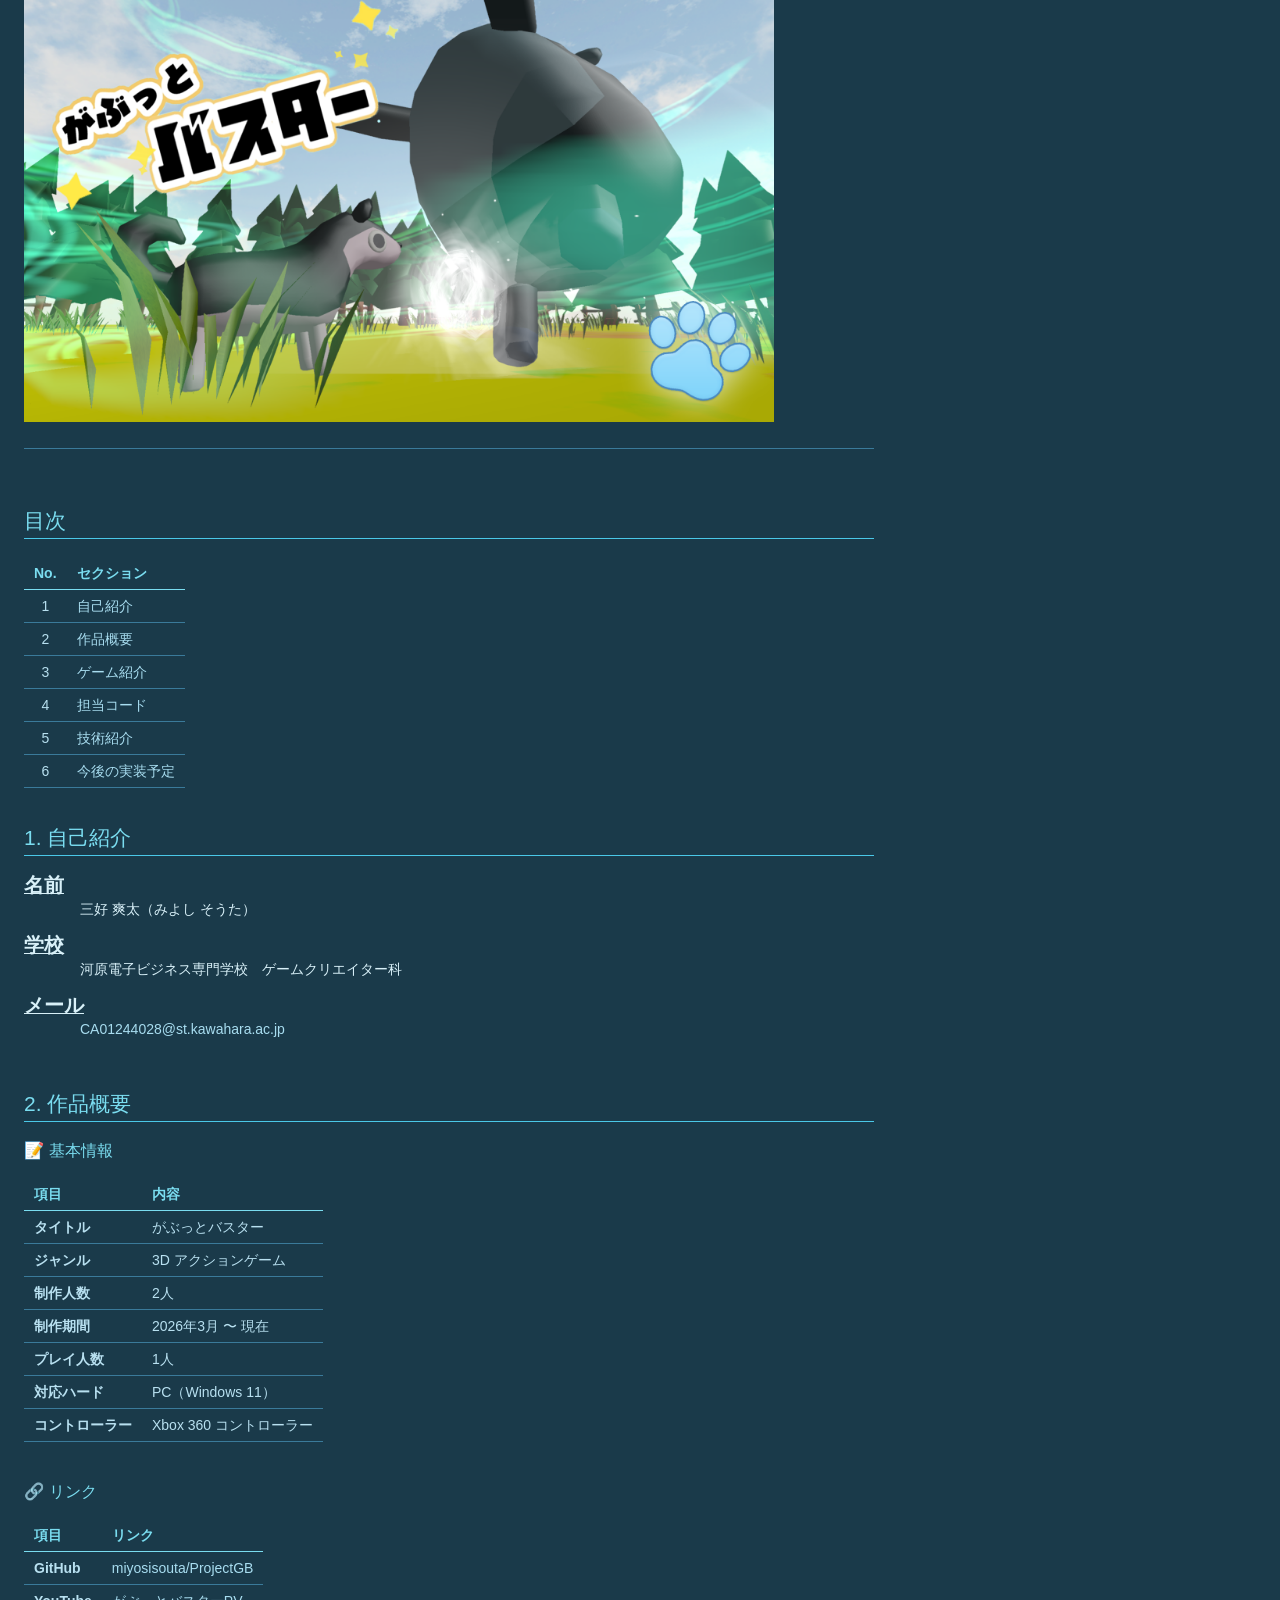
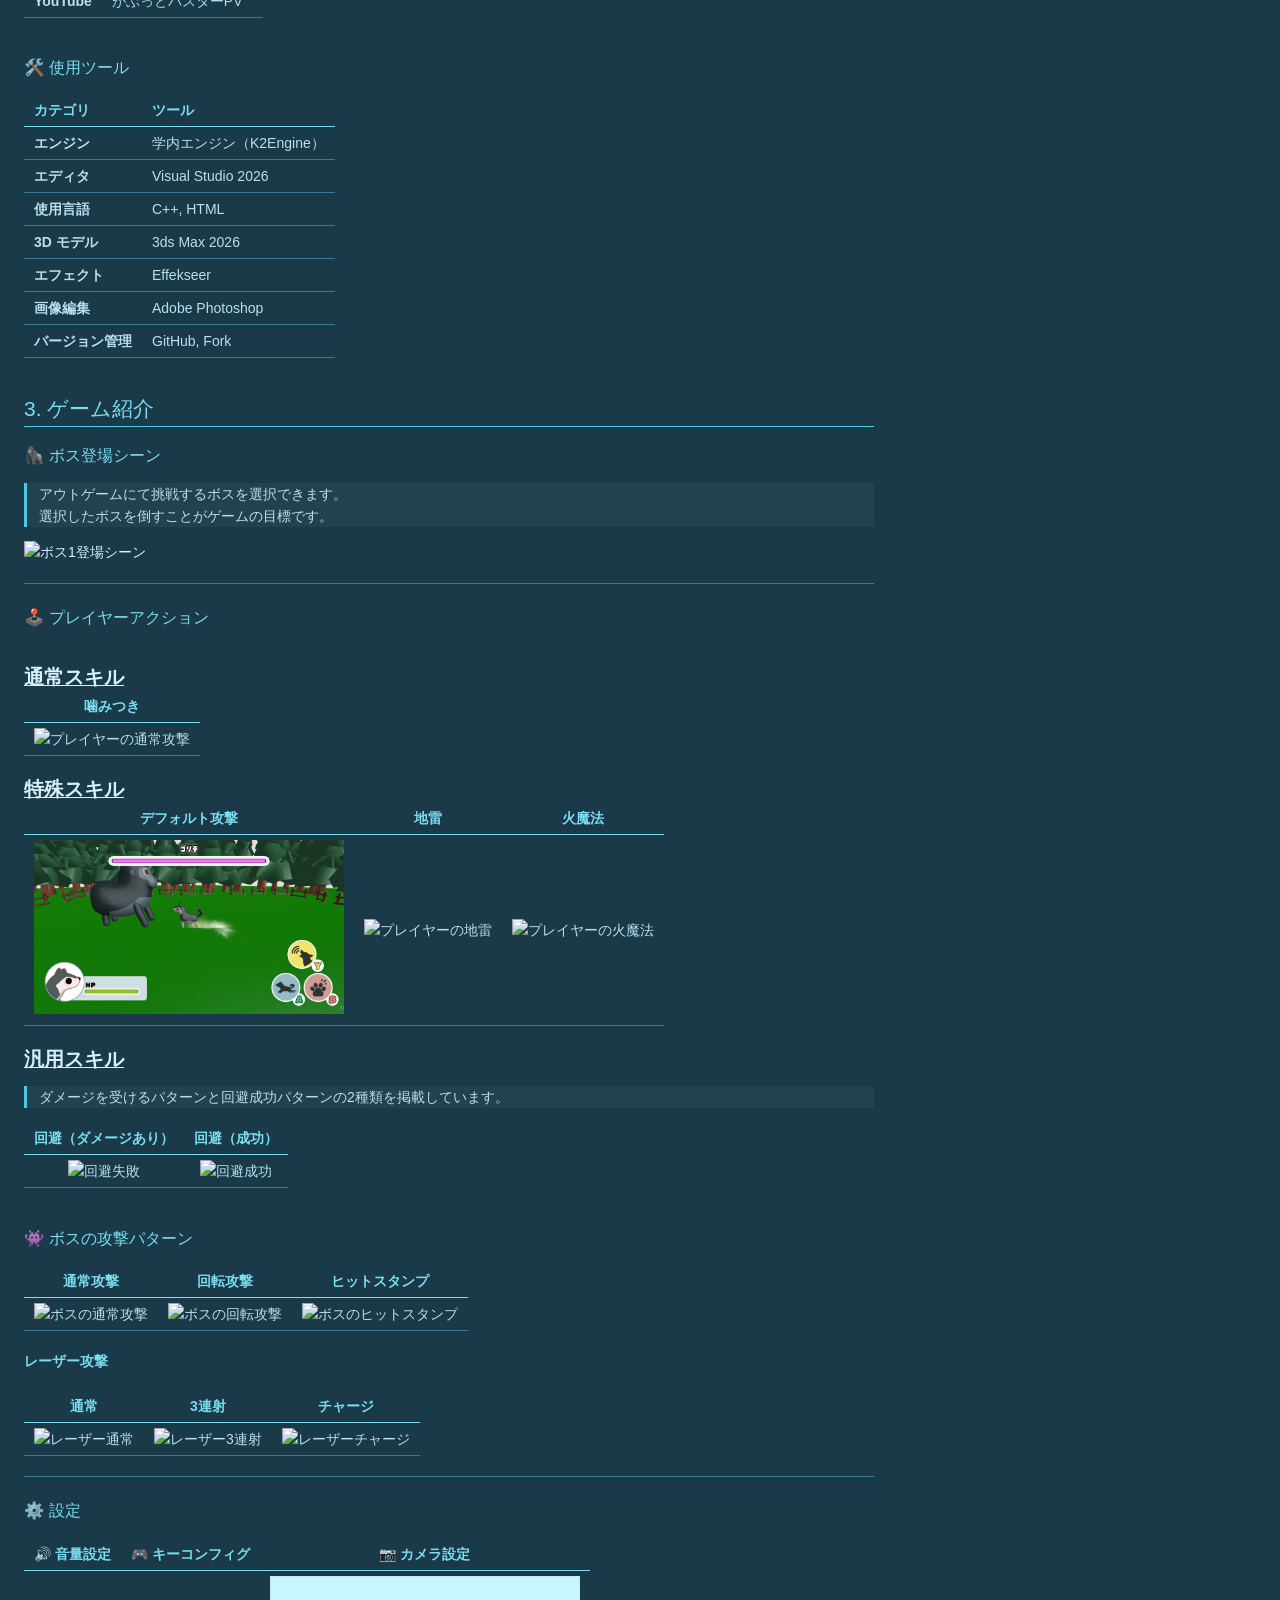
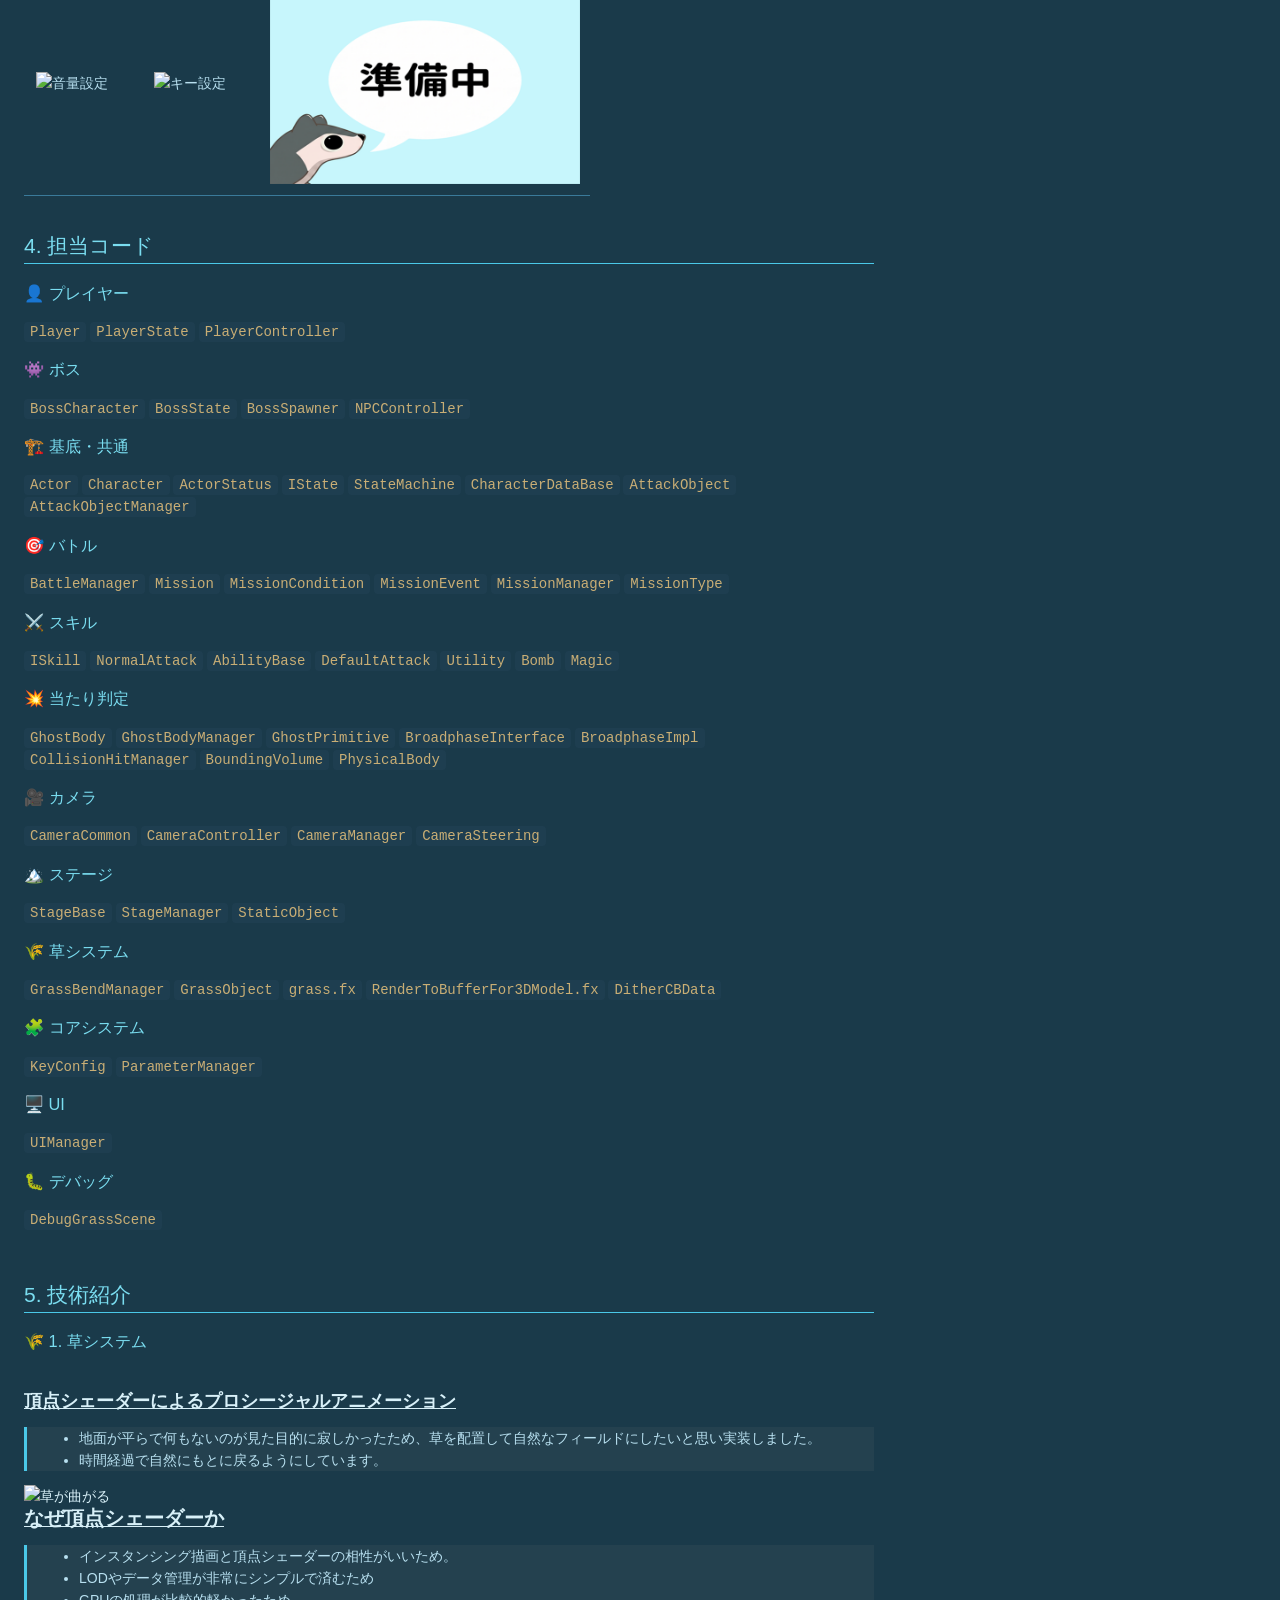
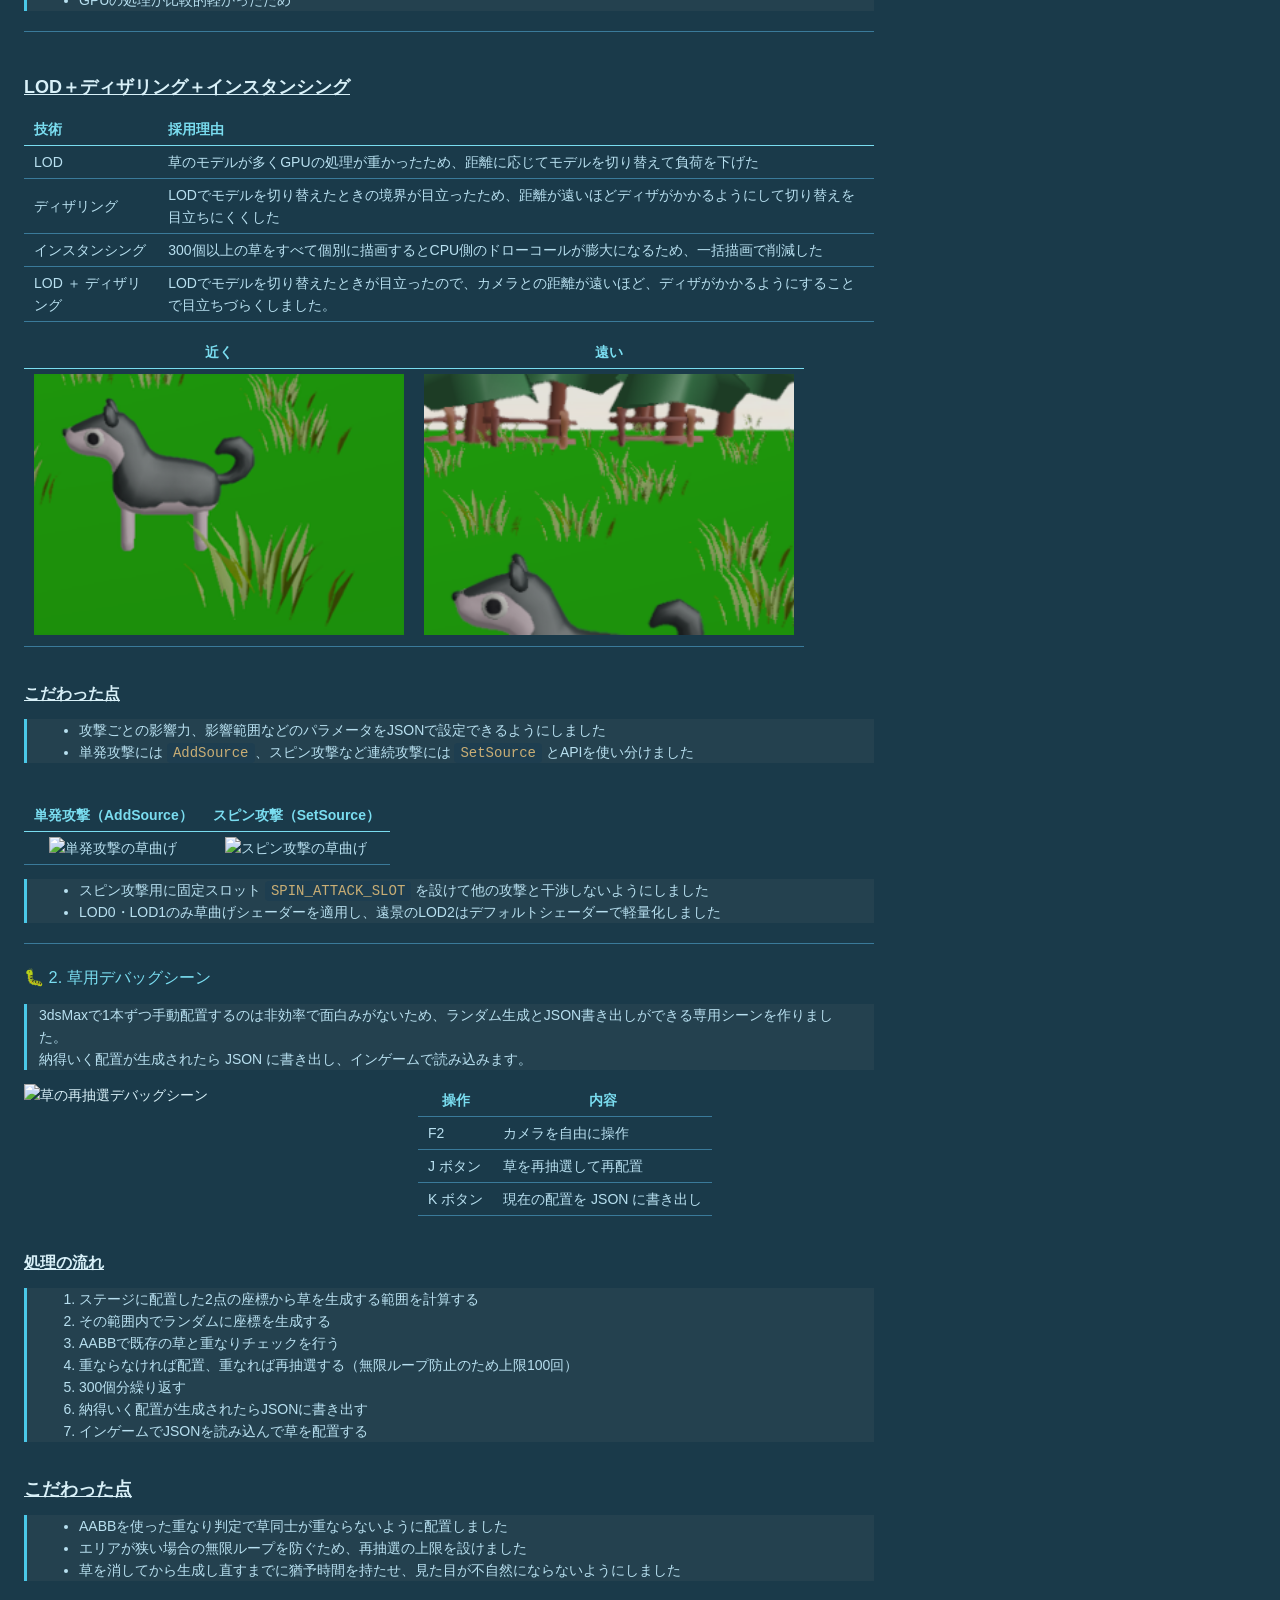
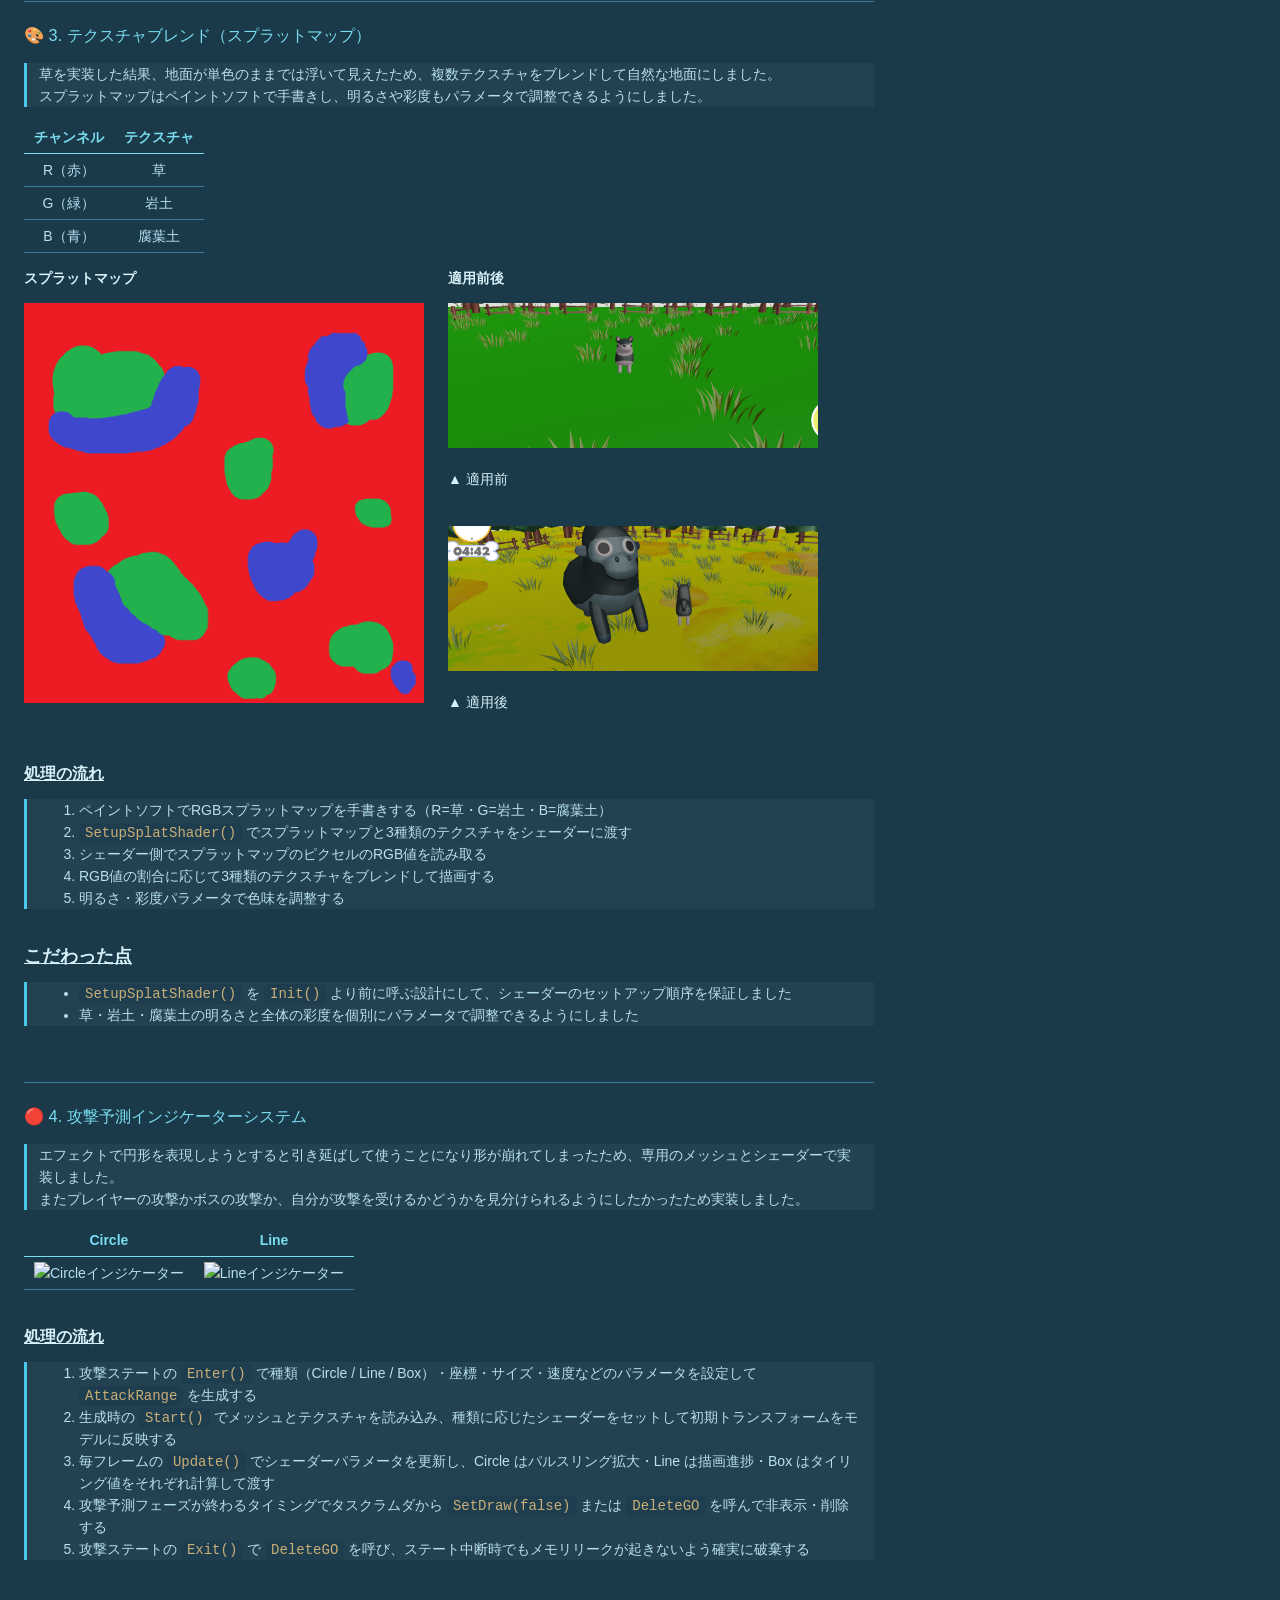
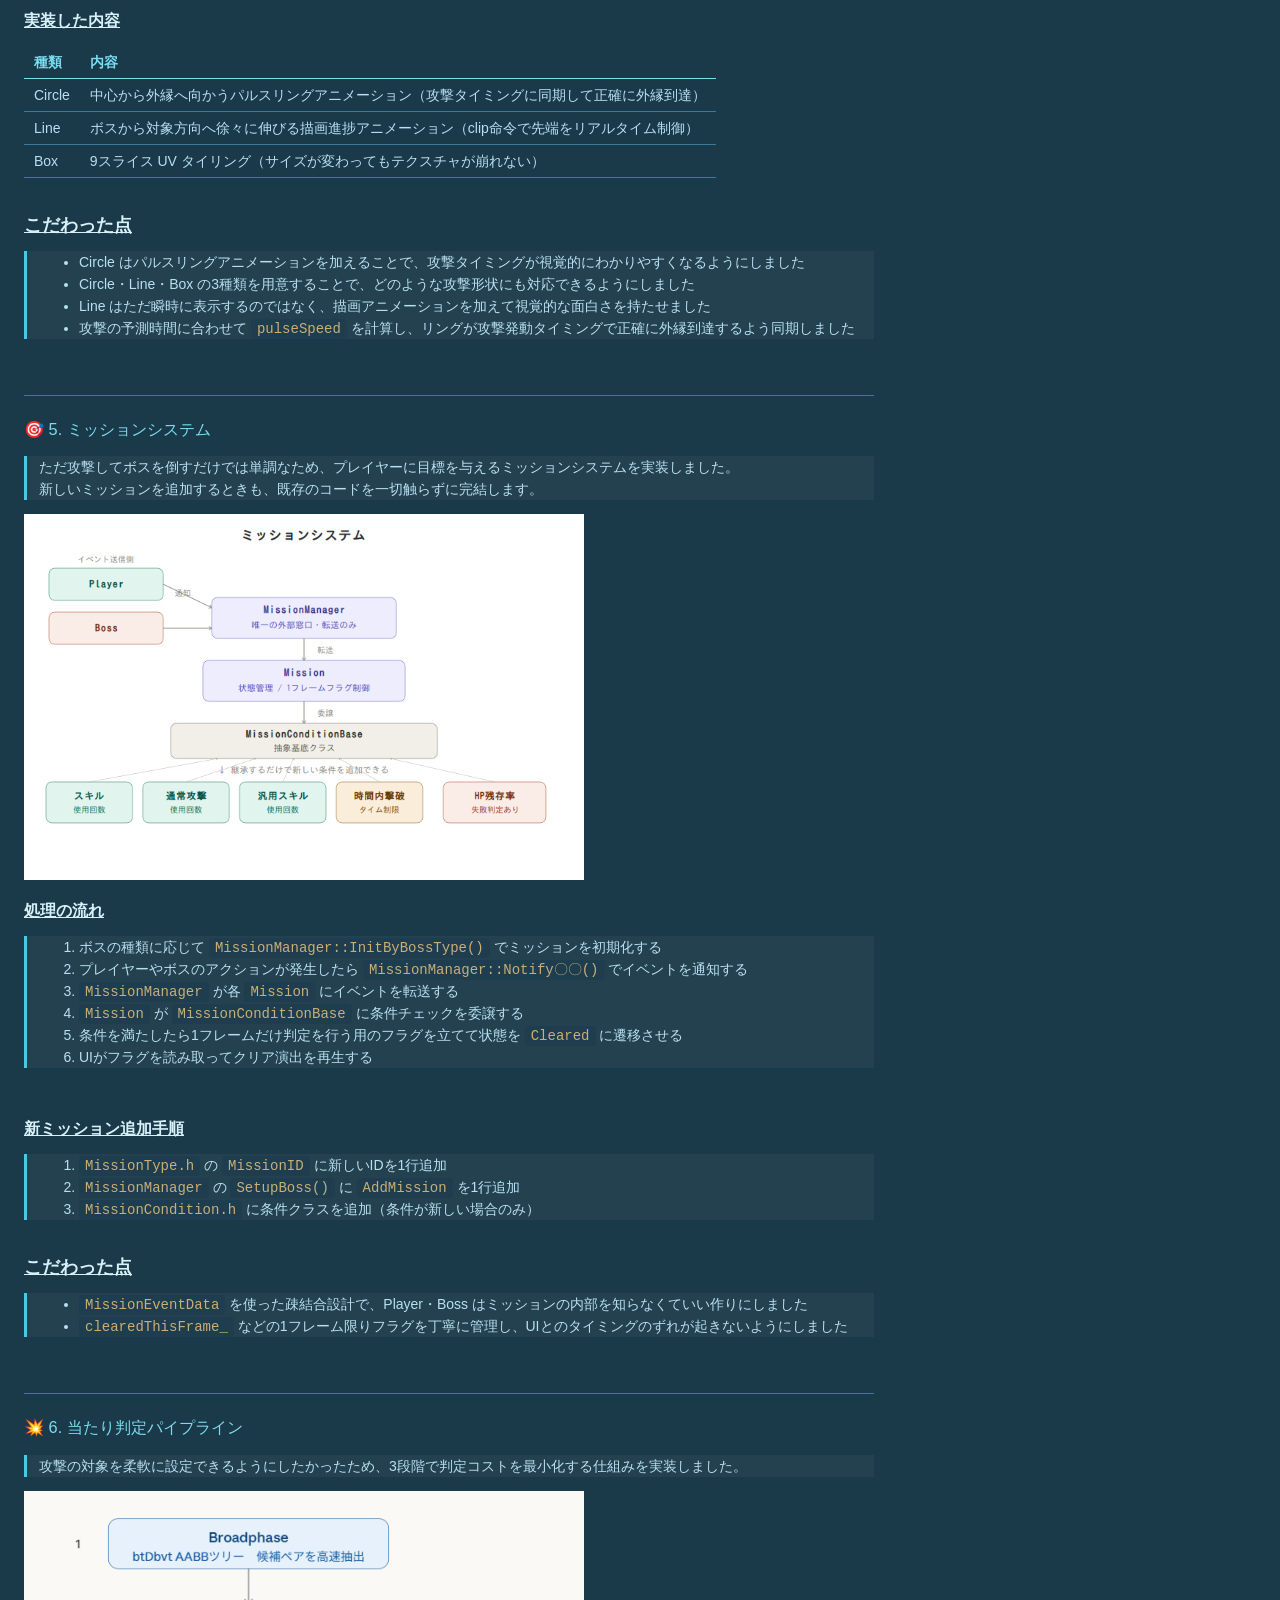
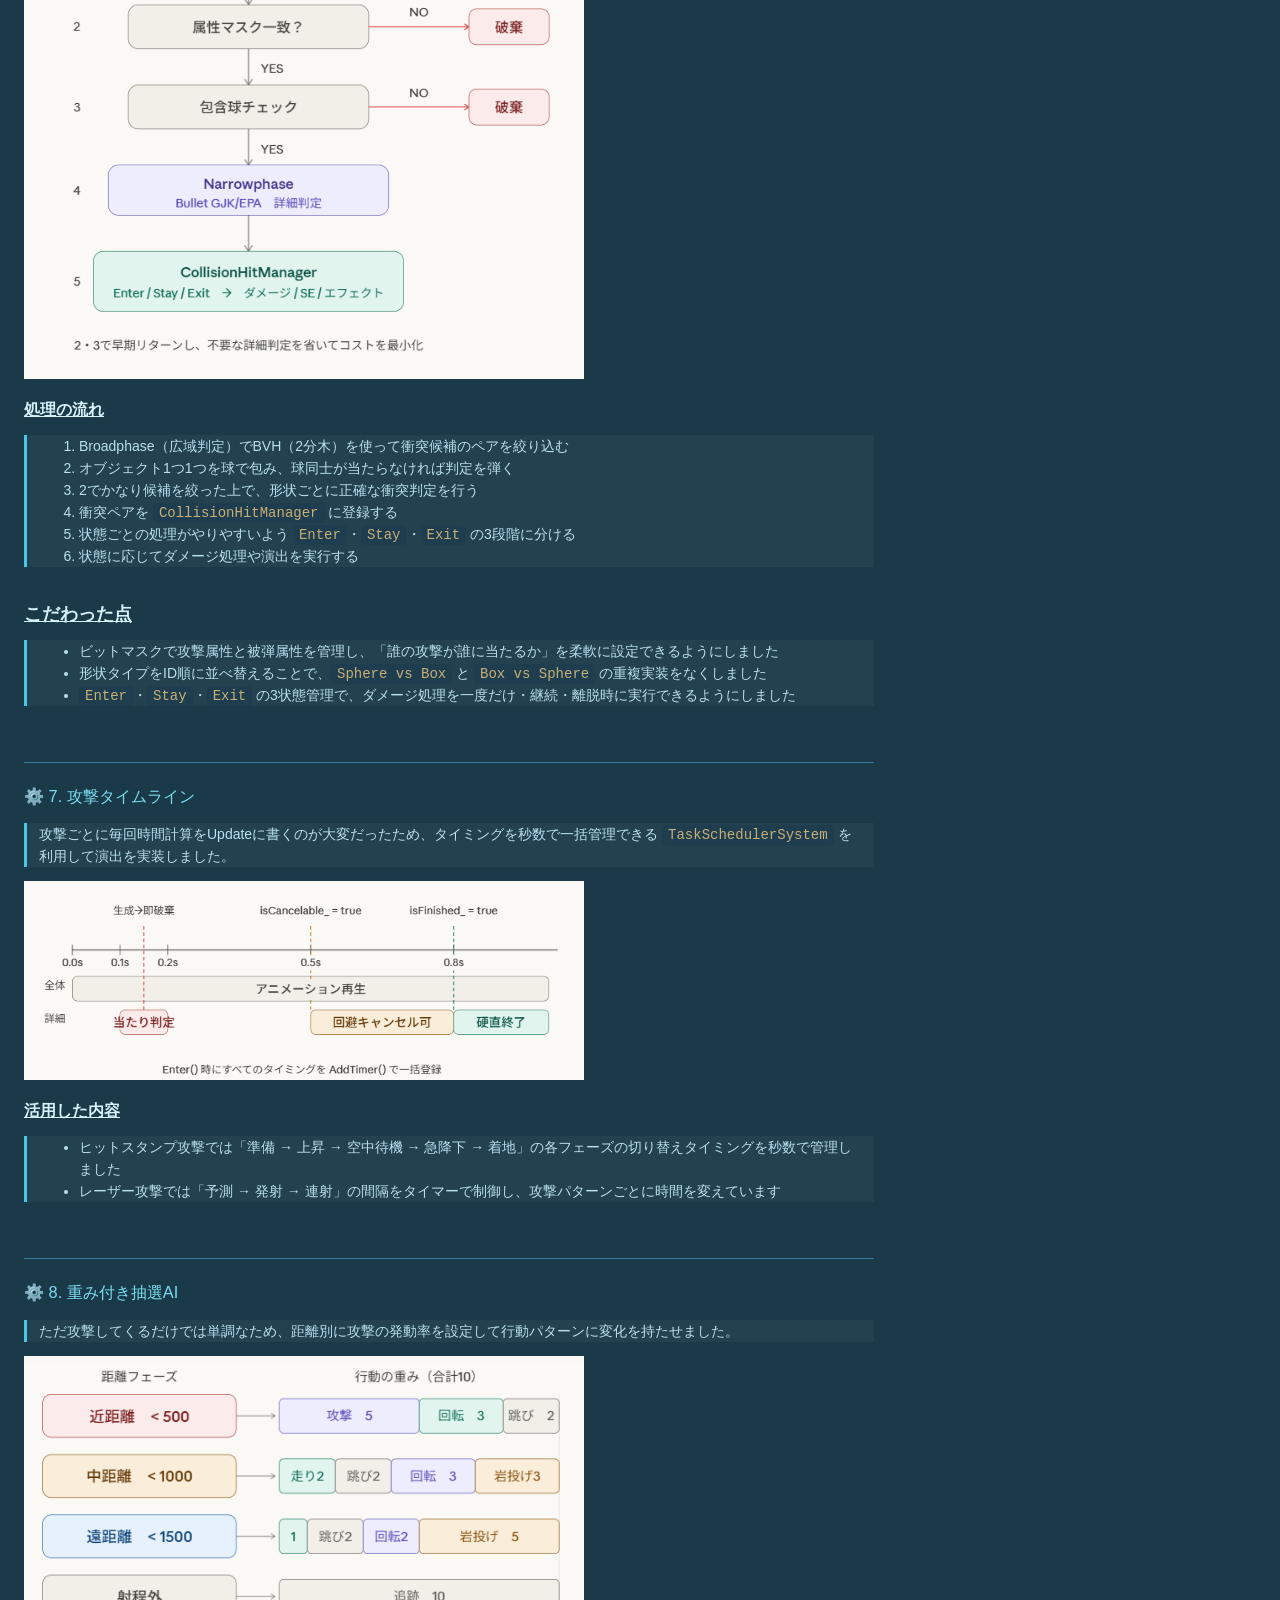
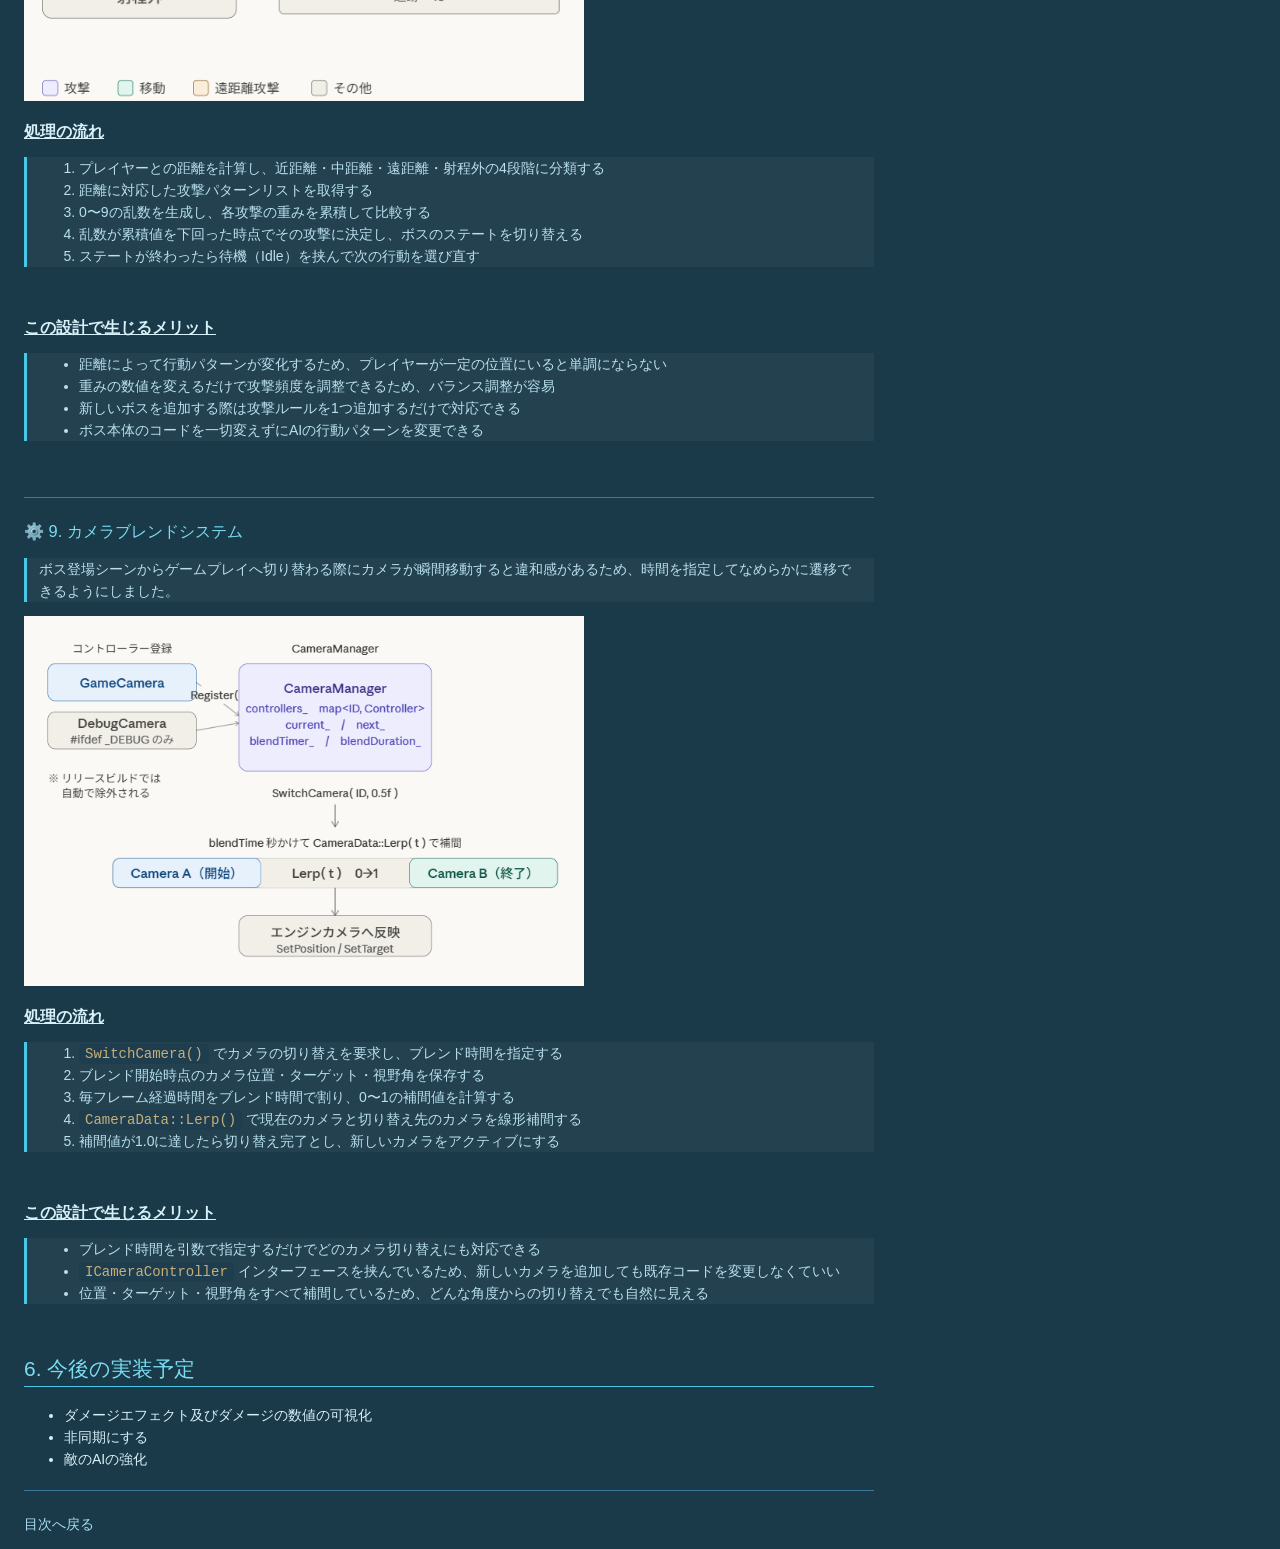
==== commit 66dcc8bb: "動画のリンクと一部修正" ====
--- a/index.html
+++ b/index.html
@@ -469,7 +469,7 @@
 </tr>
 <tr>
 <td><strong>YouTube</strong></td>
-<td>（動画投稿後に追記予定）</td>
+<td><a href="https://youtu.be/hErKex9rLmE">がぶっとバスターPV</a></td>
 </tr>
 </tbody>
 </table>
@@ -489,7 +489,7 @@
 </tr>
 <tr>
 <td><strong>エディタ</strong></td>
-<td>Visual Studio 2022</td>
+<td>Visual Studio 2026</td>
 </tr>
 <tr>
 <td><strong>使用言語</strong></td>
@@ -497,7 +497,7 @@
 </tr>
 <tr>
 <td><strong>3D モデル</strong></td>
-<td>3ds Max 2025</td>
+<td>3ds Max 2026</td>
 </tr>
 <tr>
 <td><strong>エフェクト</strong></td>
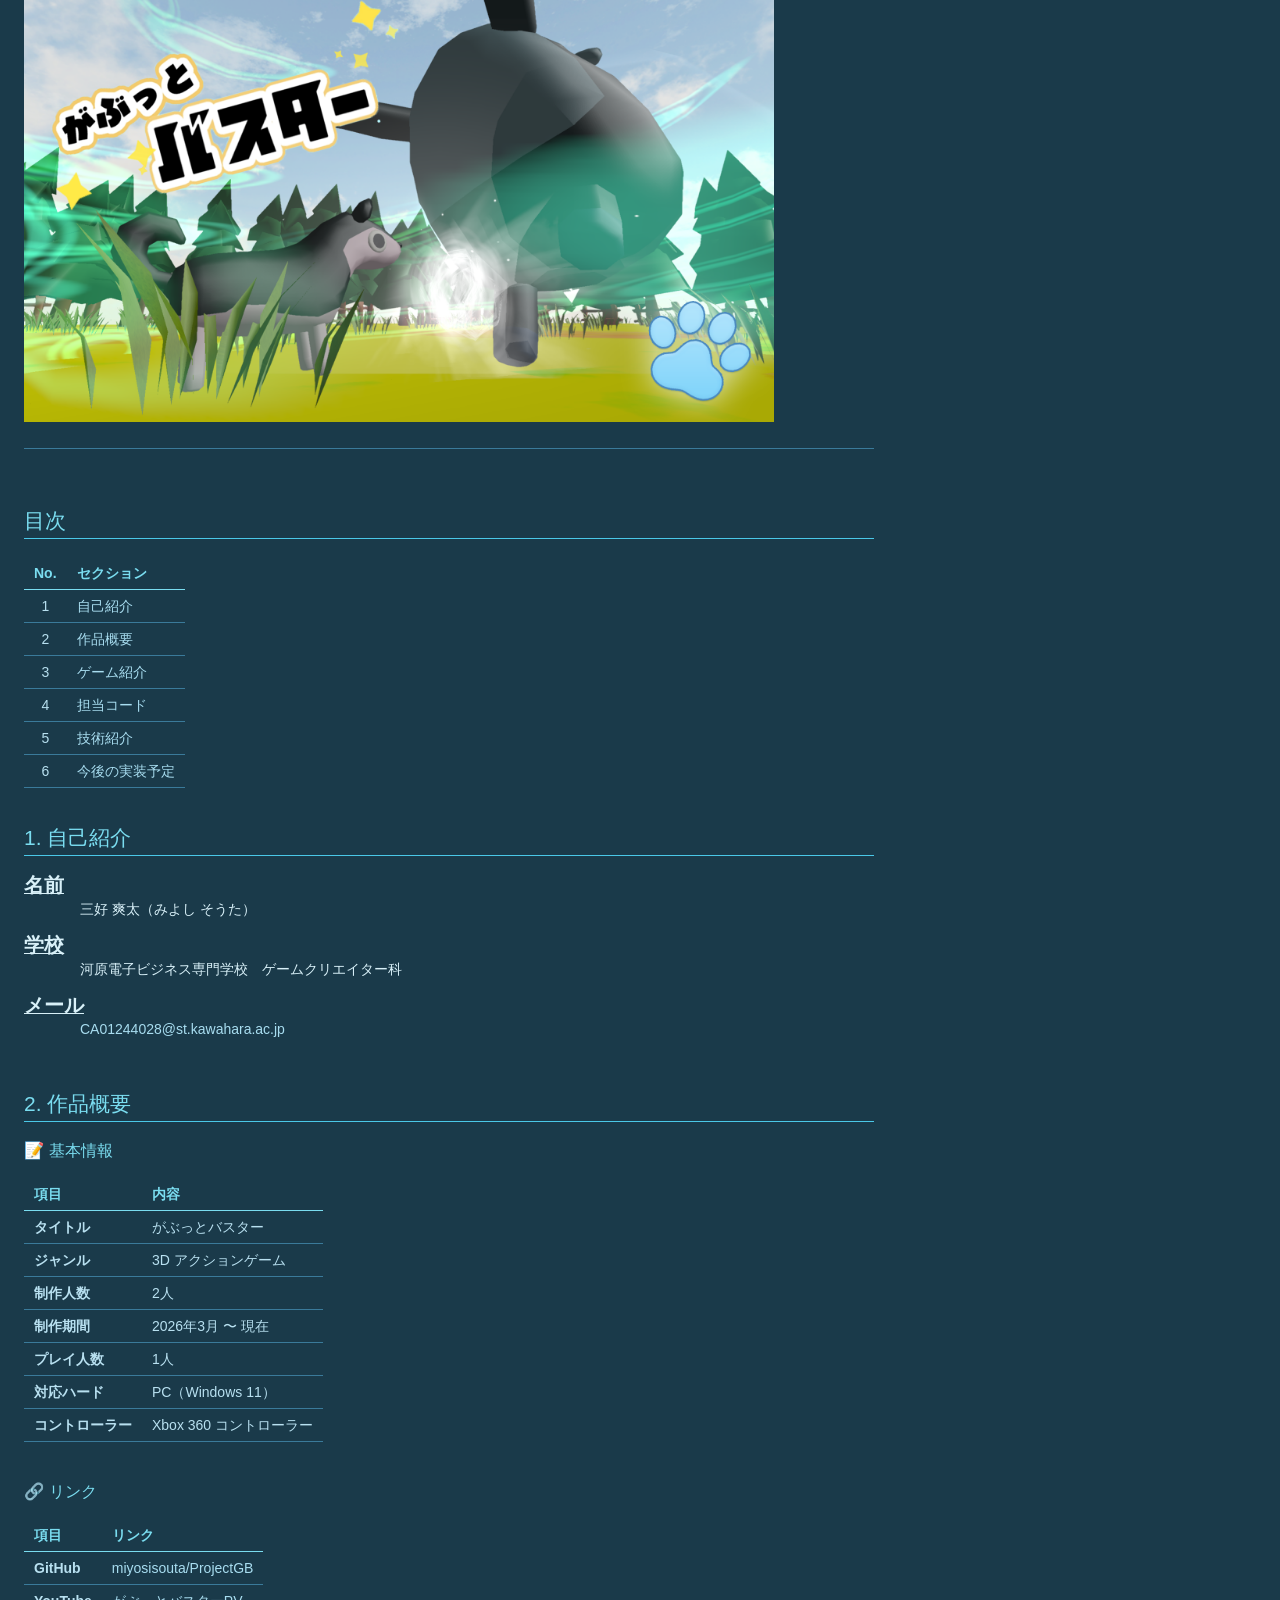
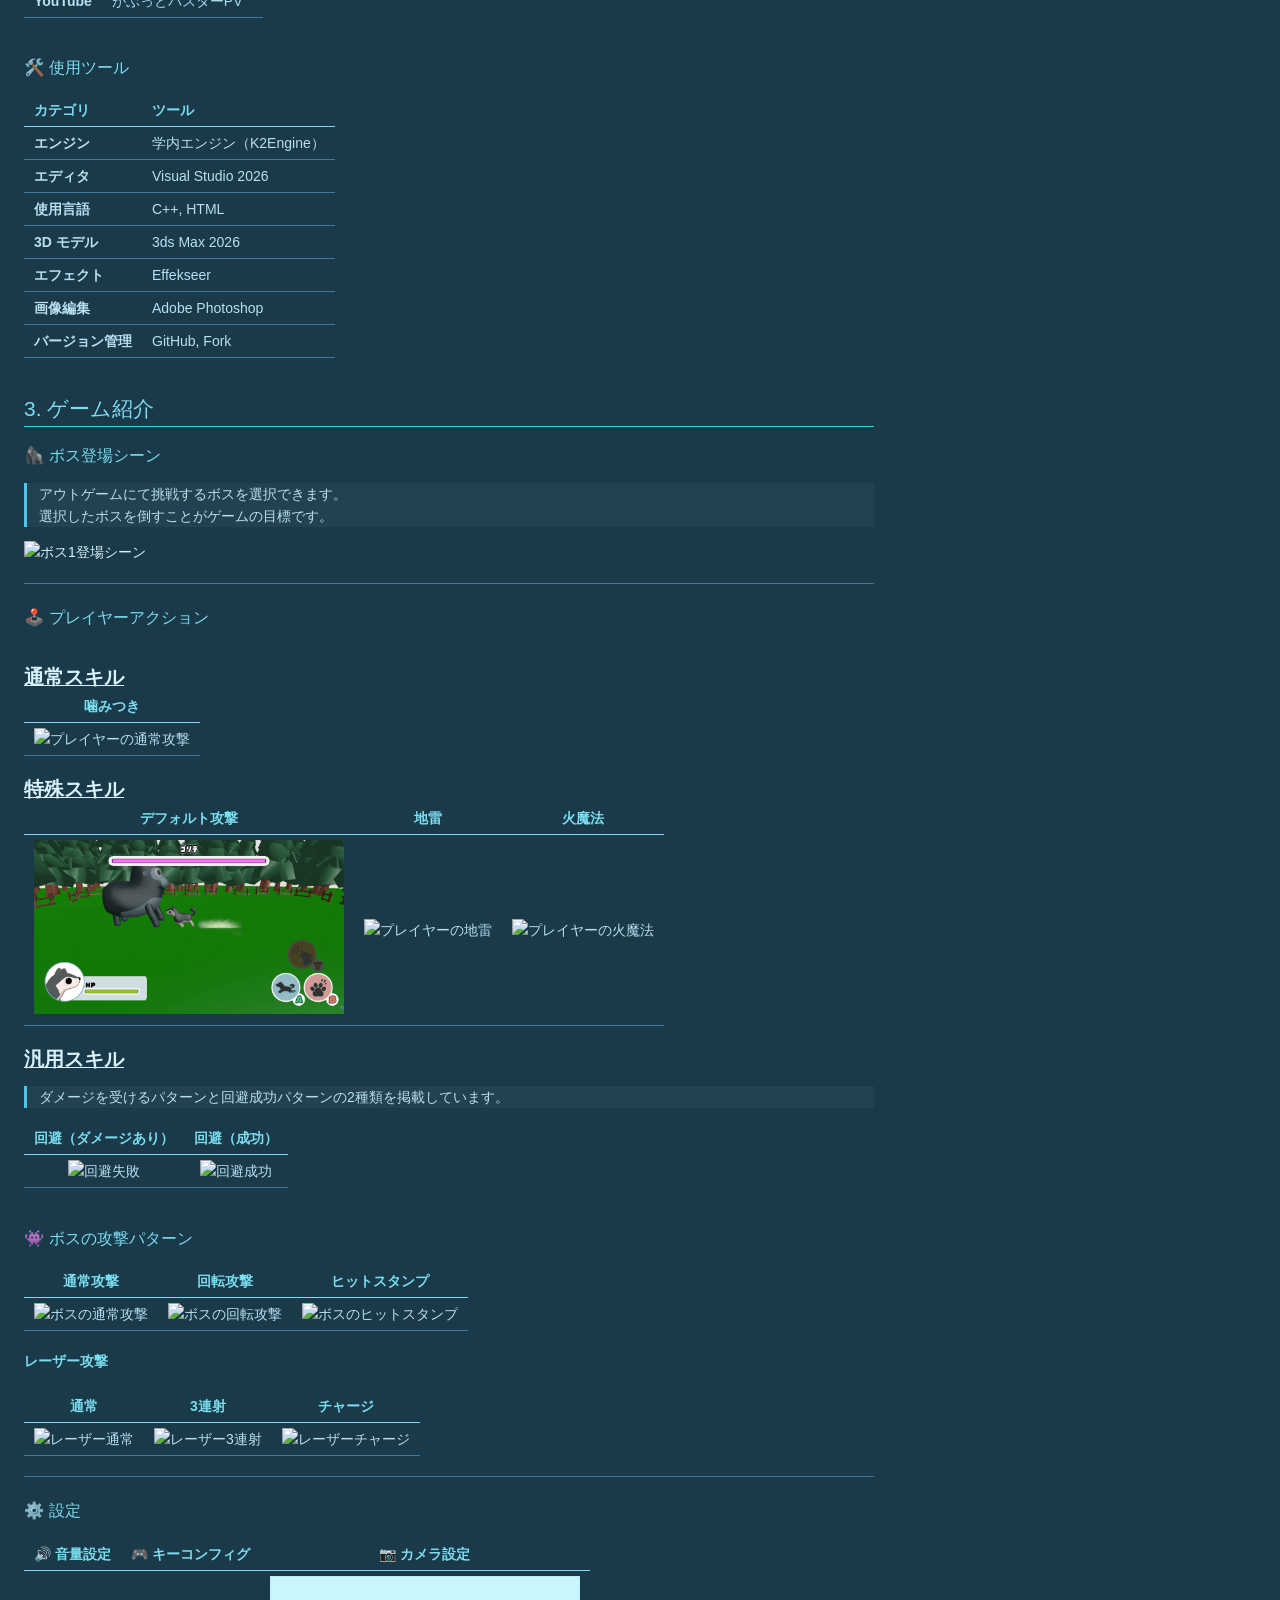
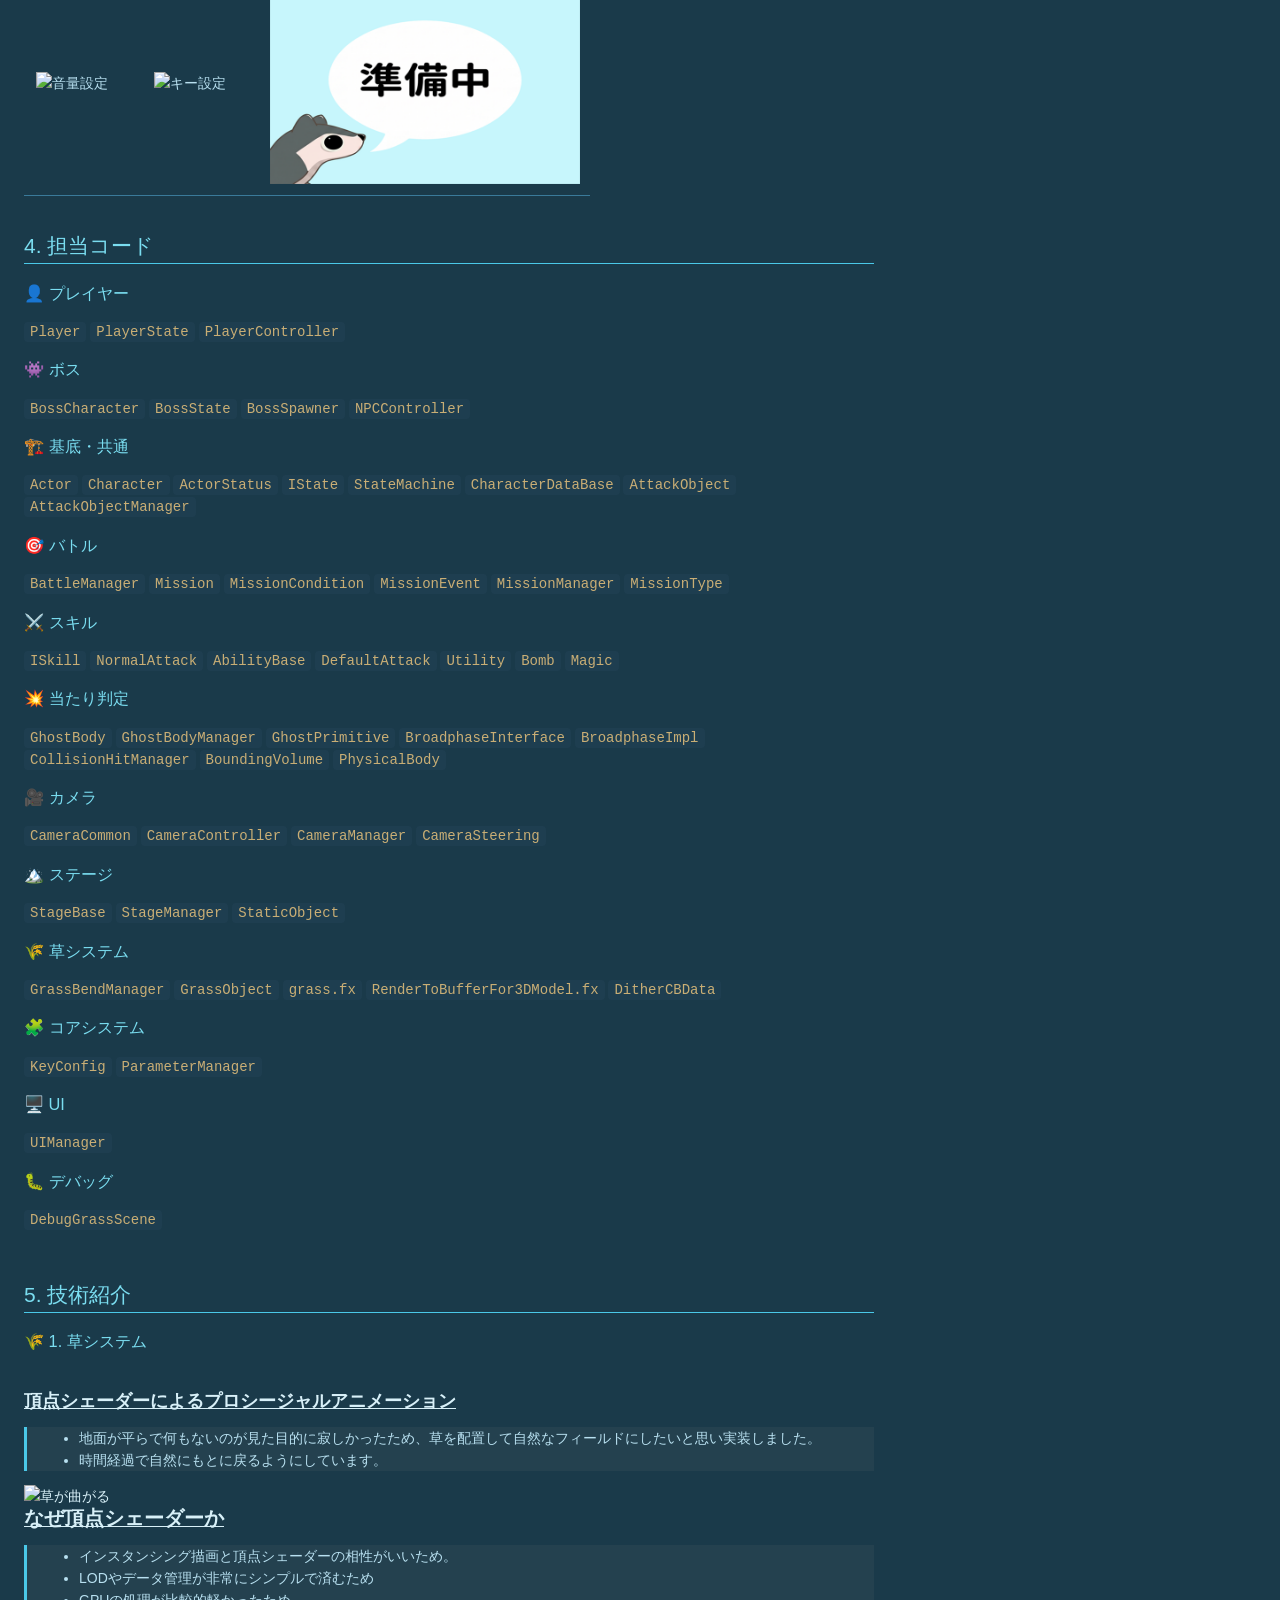
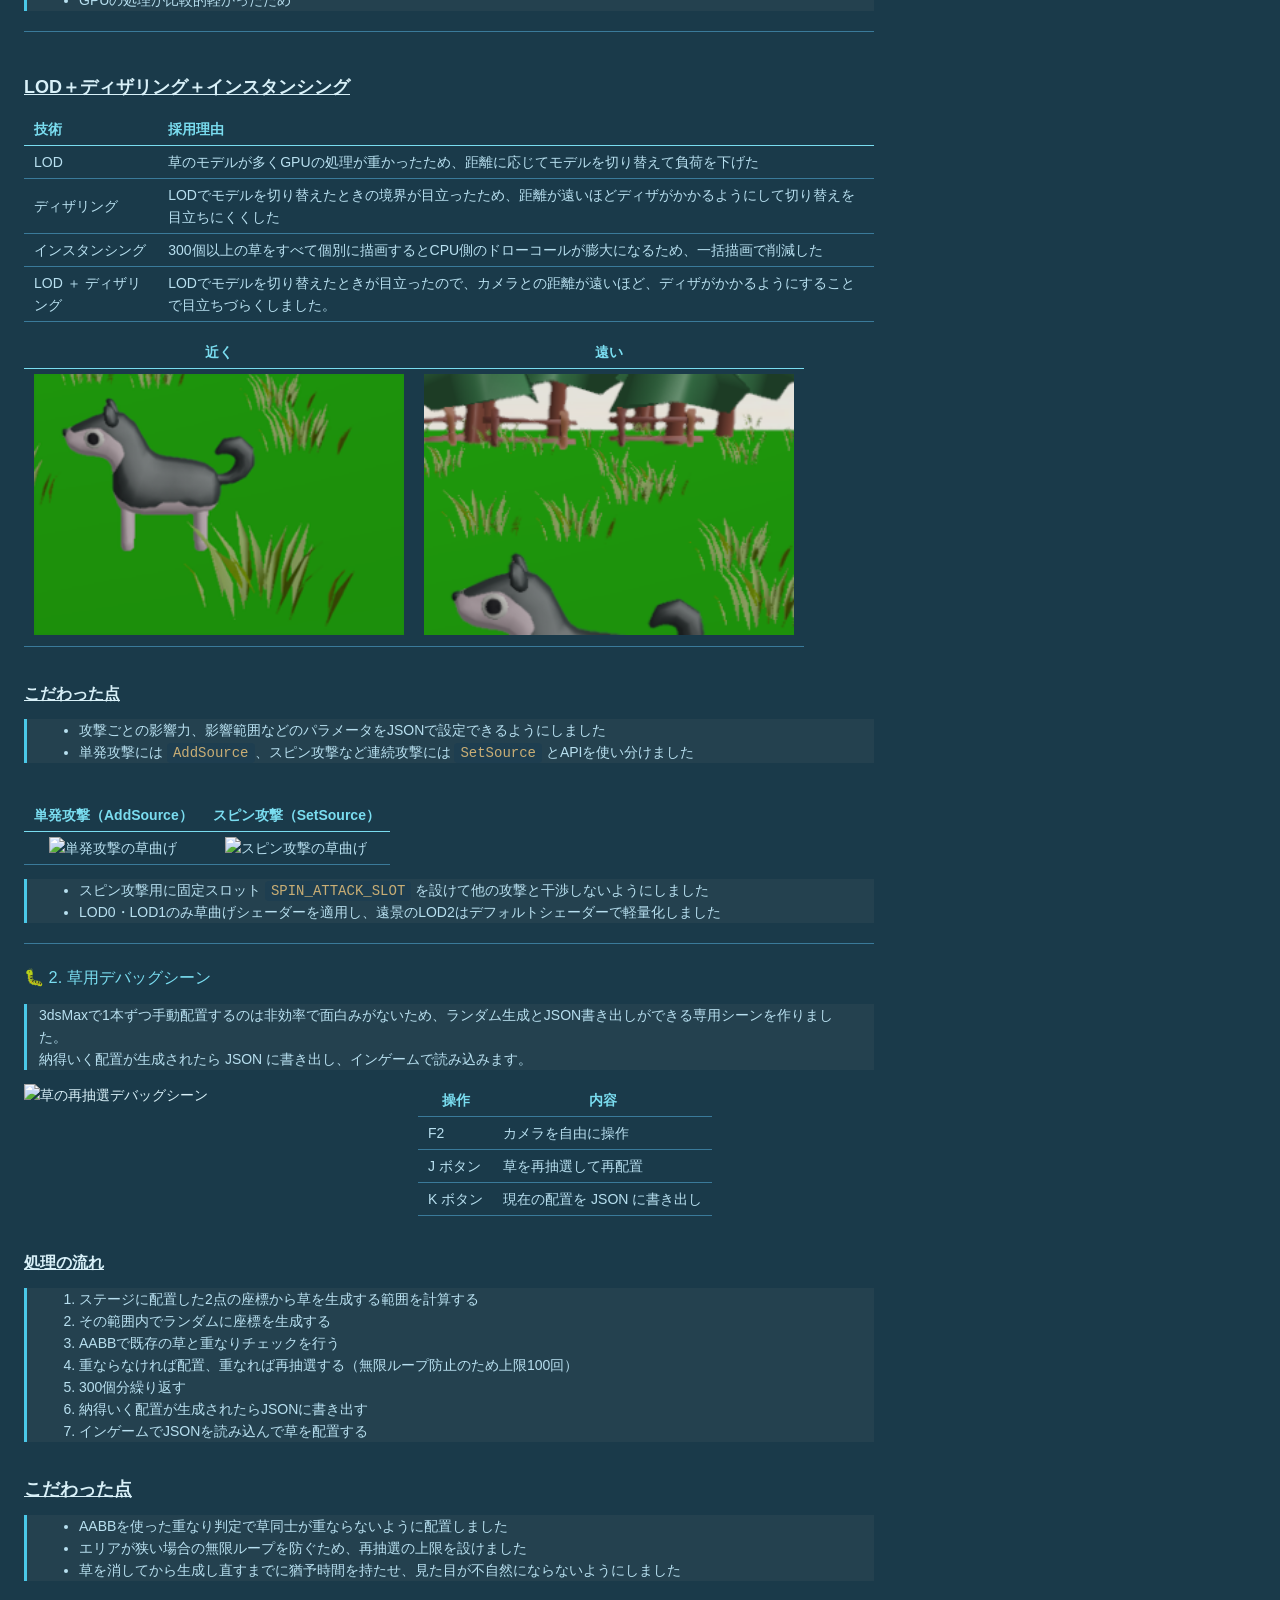
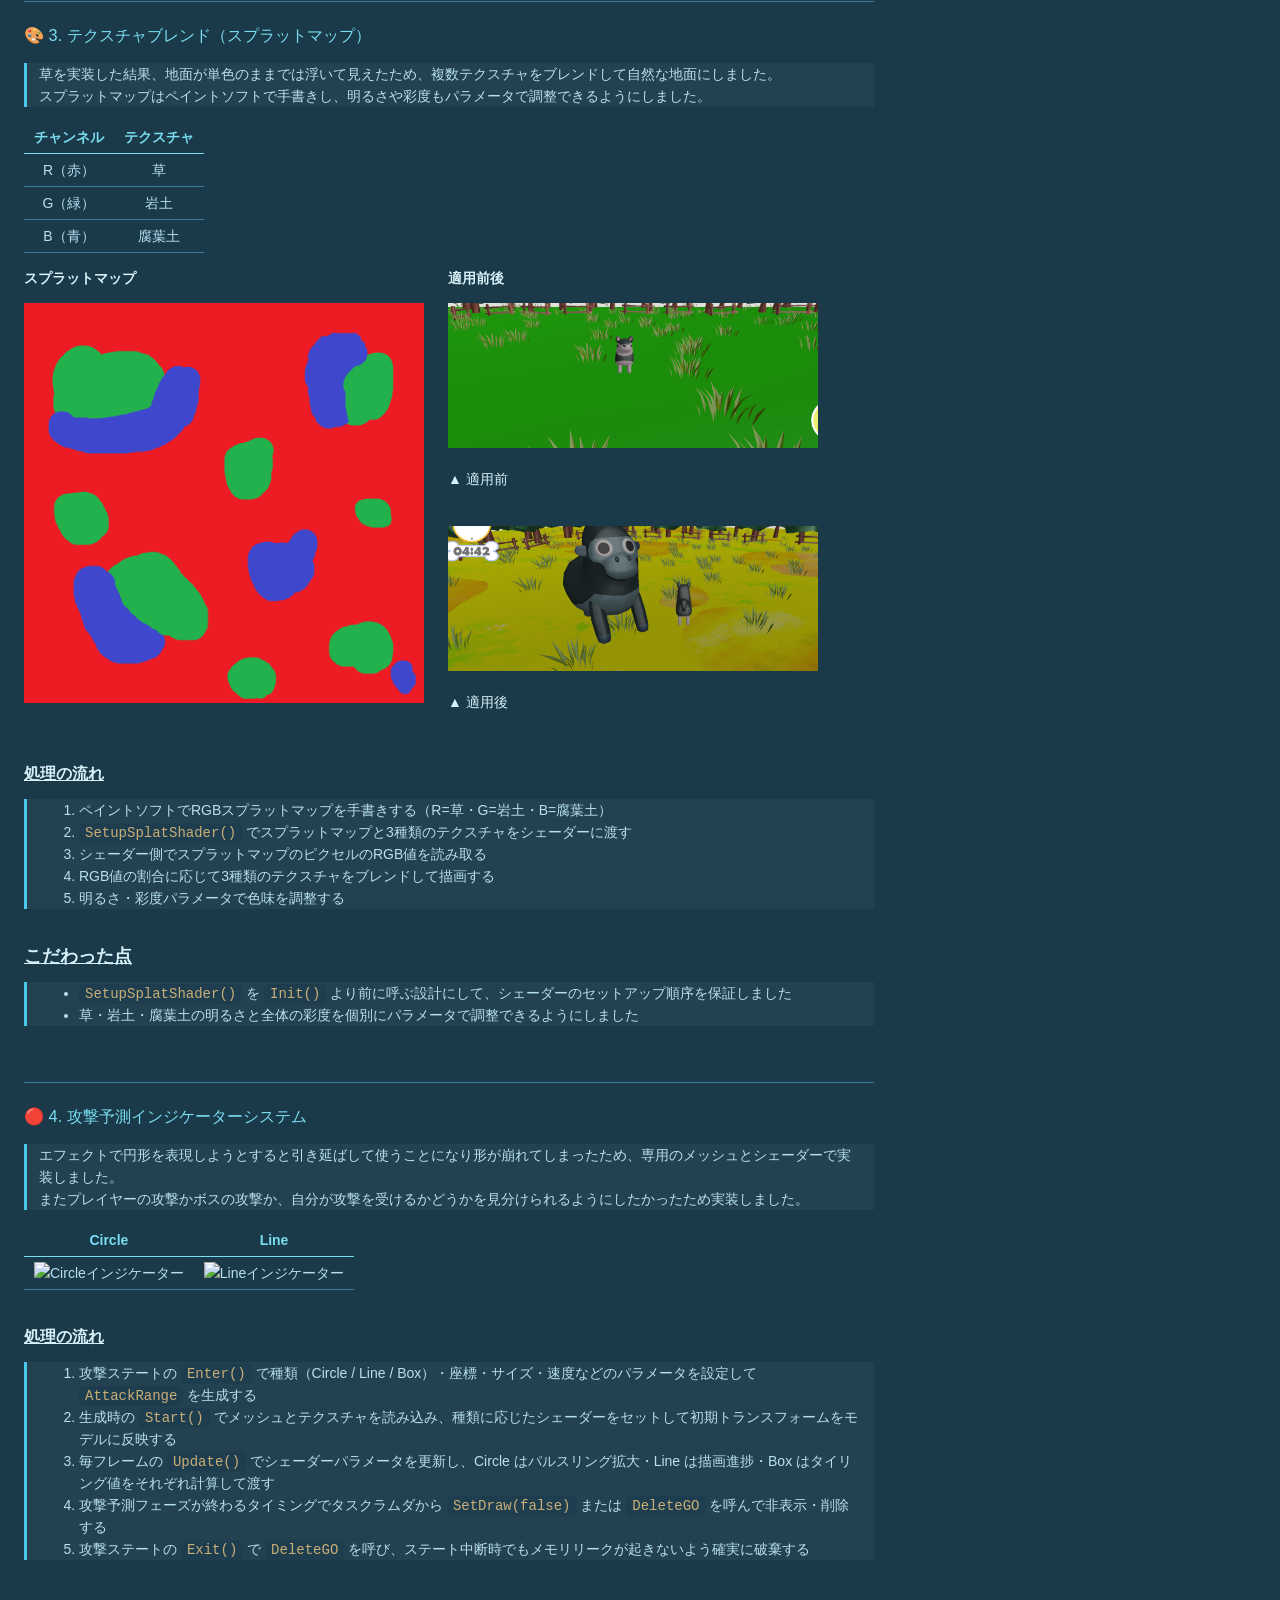
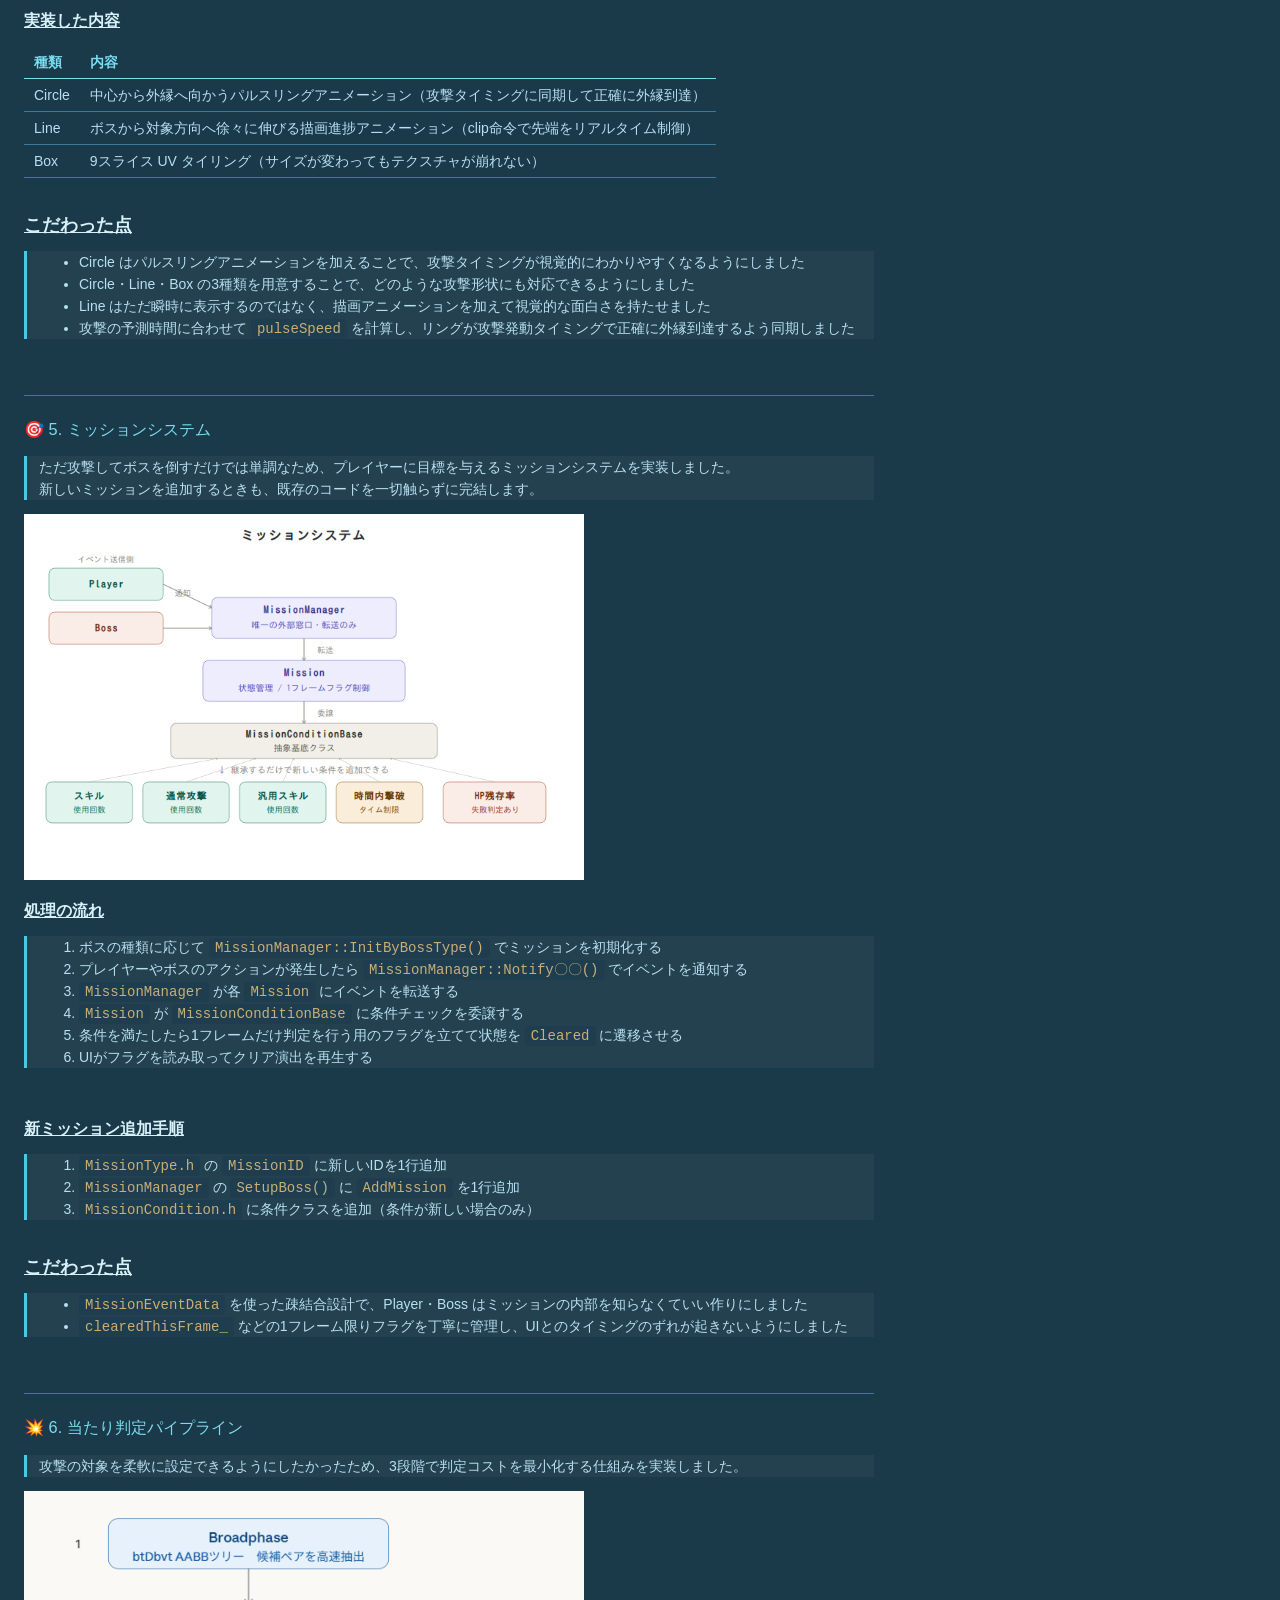
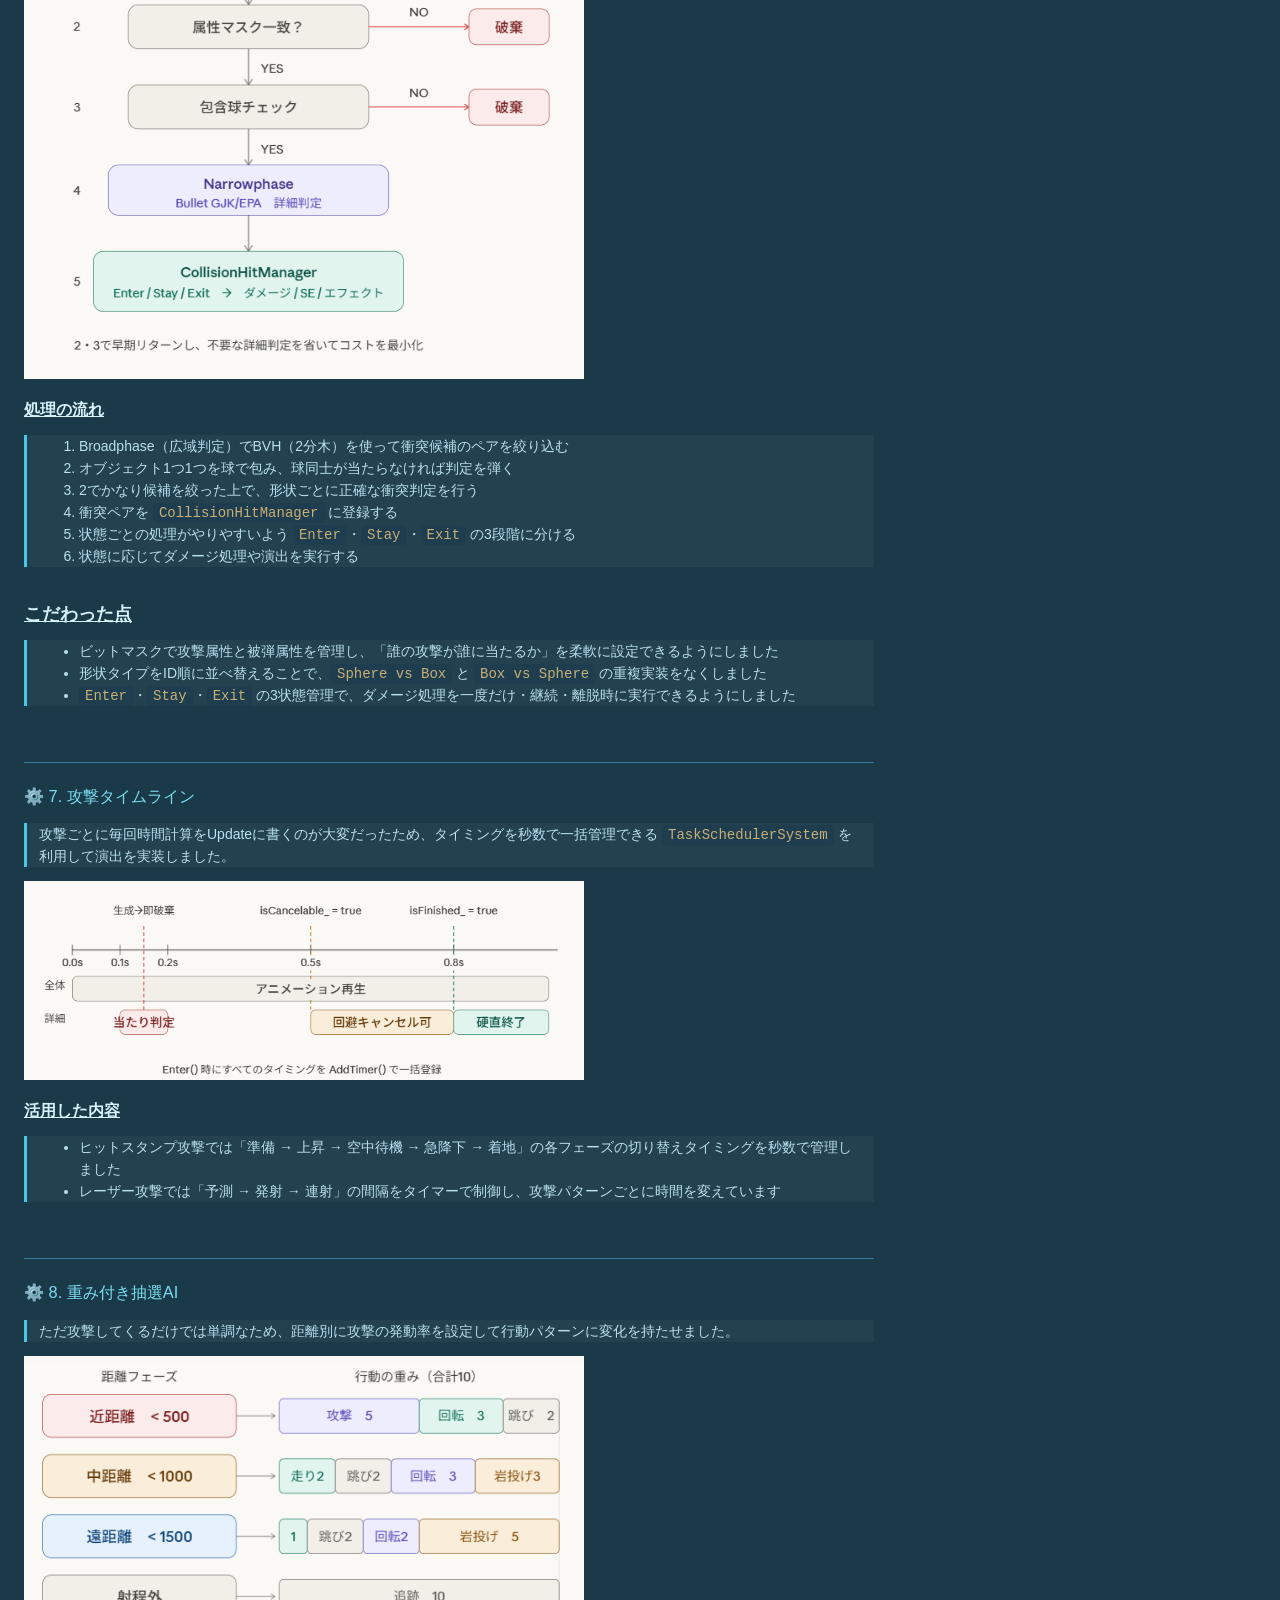
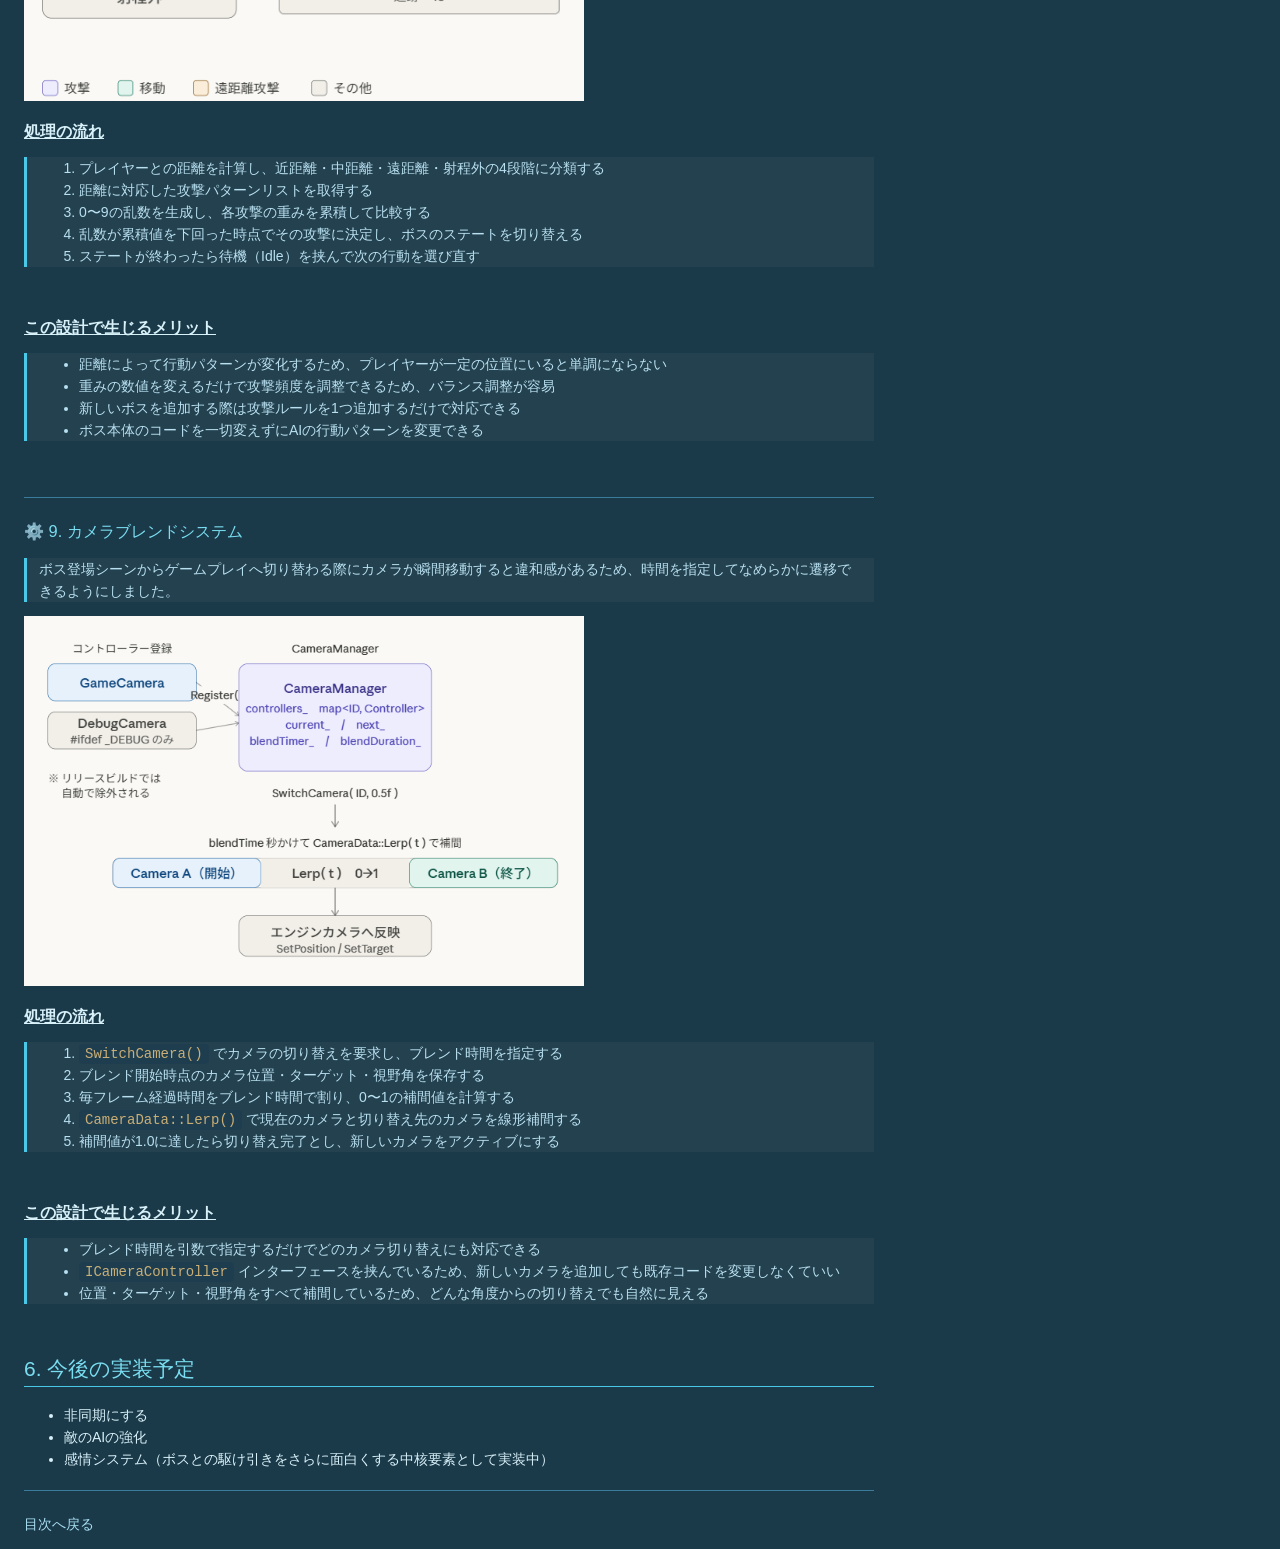
==== commit 8d5310ee: "現在実装している内容について追記" ====
--- a/index.html
+++ b/index.html
@@ -1062,9 +1062,9 @@
 <br>
 <h2 id="6-今後の実装予定">6. 今後の実装予定</h2>
 <ul>
-<li>ダメージエフェクト及びダメージの数値の可視化</li>
 <li>非同期にする</li>
 <li>敵のAIの強化</li>
+<li>感情システム（ボスとの駆け引きをさらに面白くする中核要素として実装中）</li>
 </ul>
 <hr>
 <p><a href="#%E7%9B%AE%E6%AC%A1">目次へ戻る</a></p>
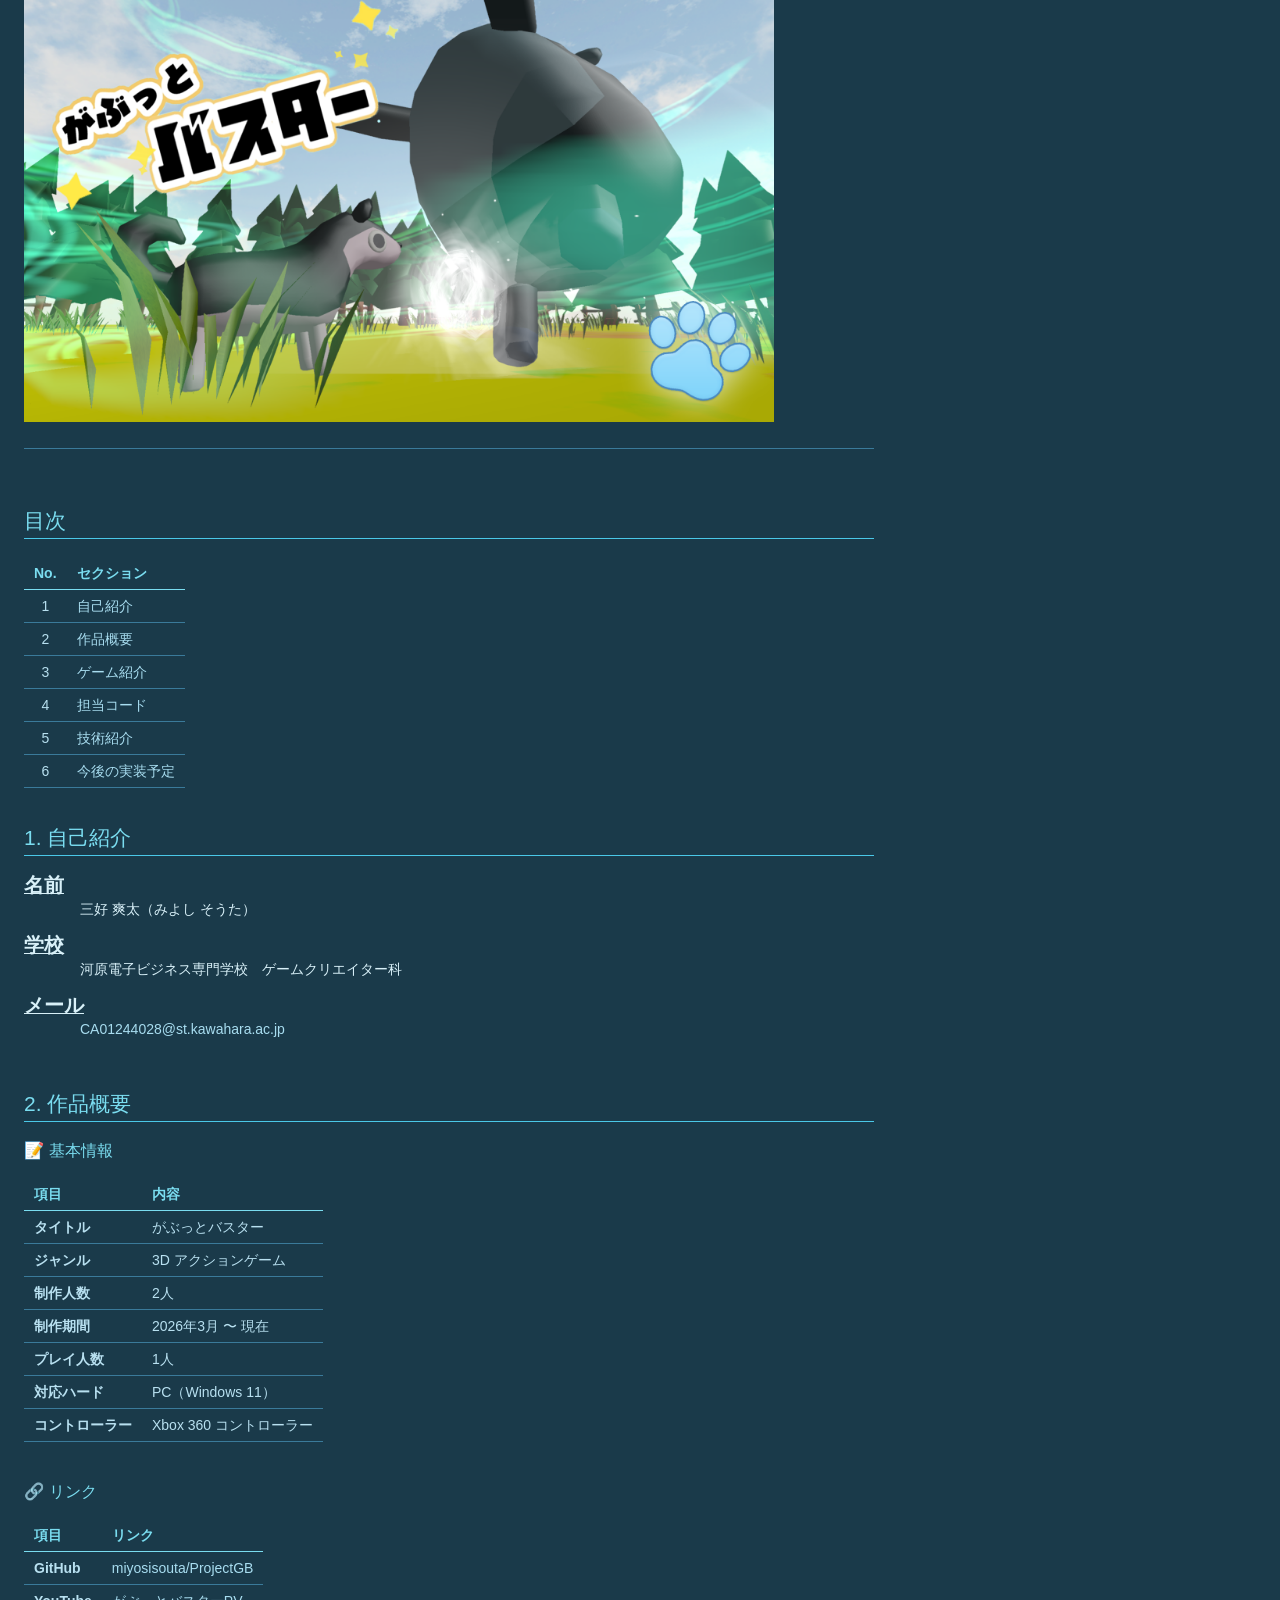
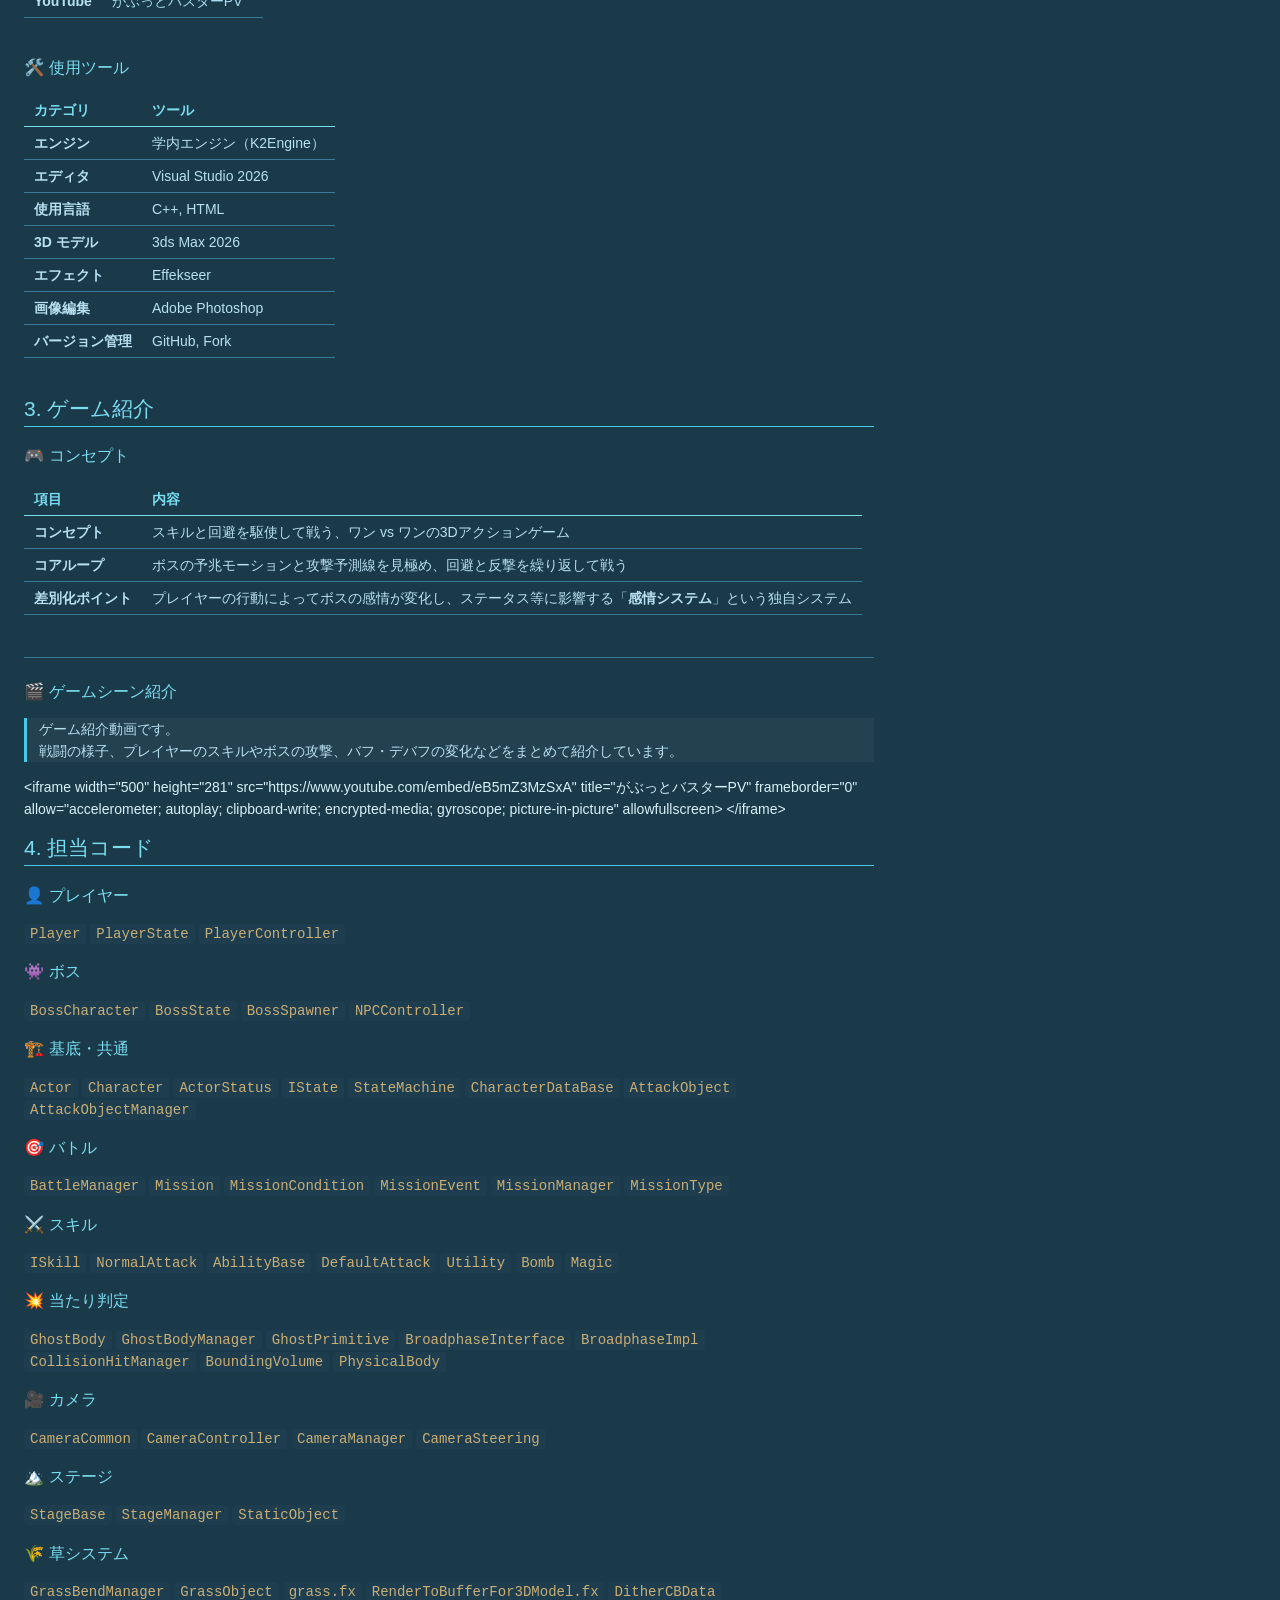
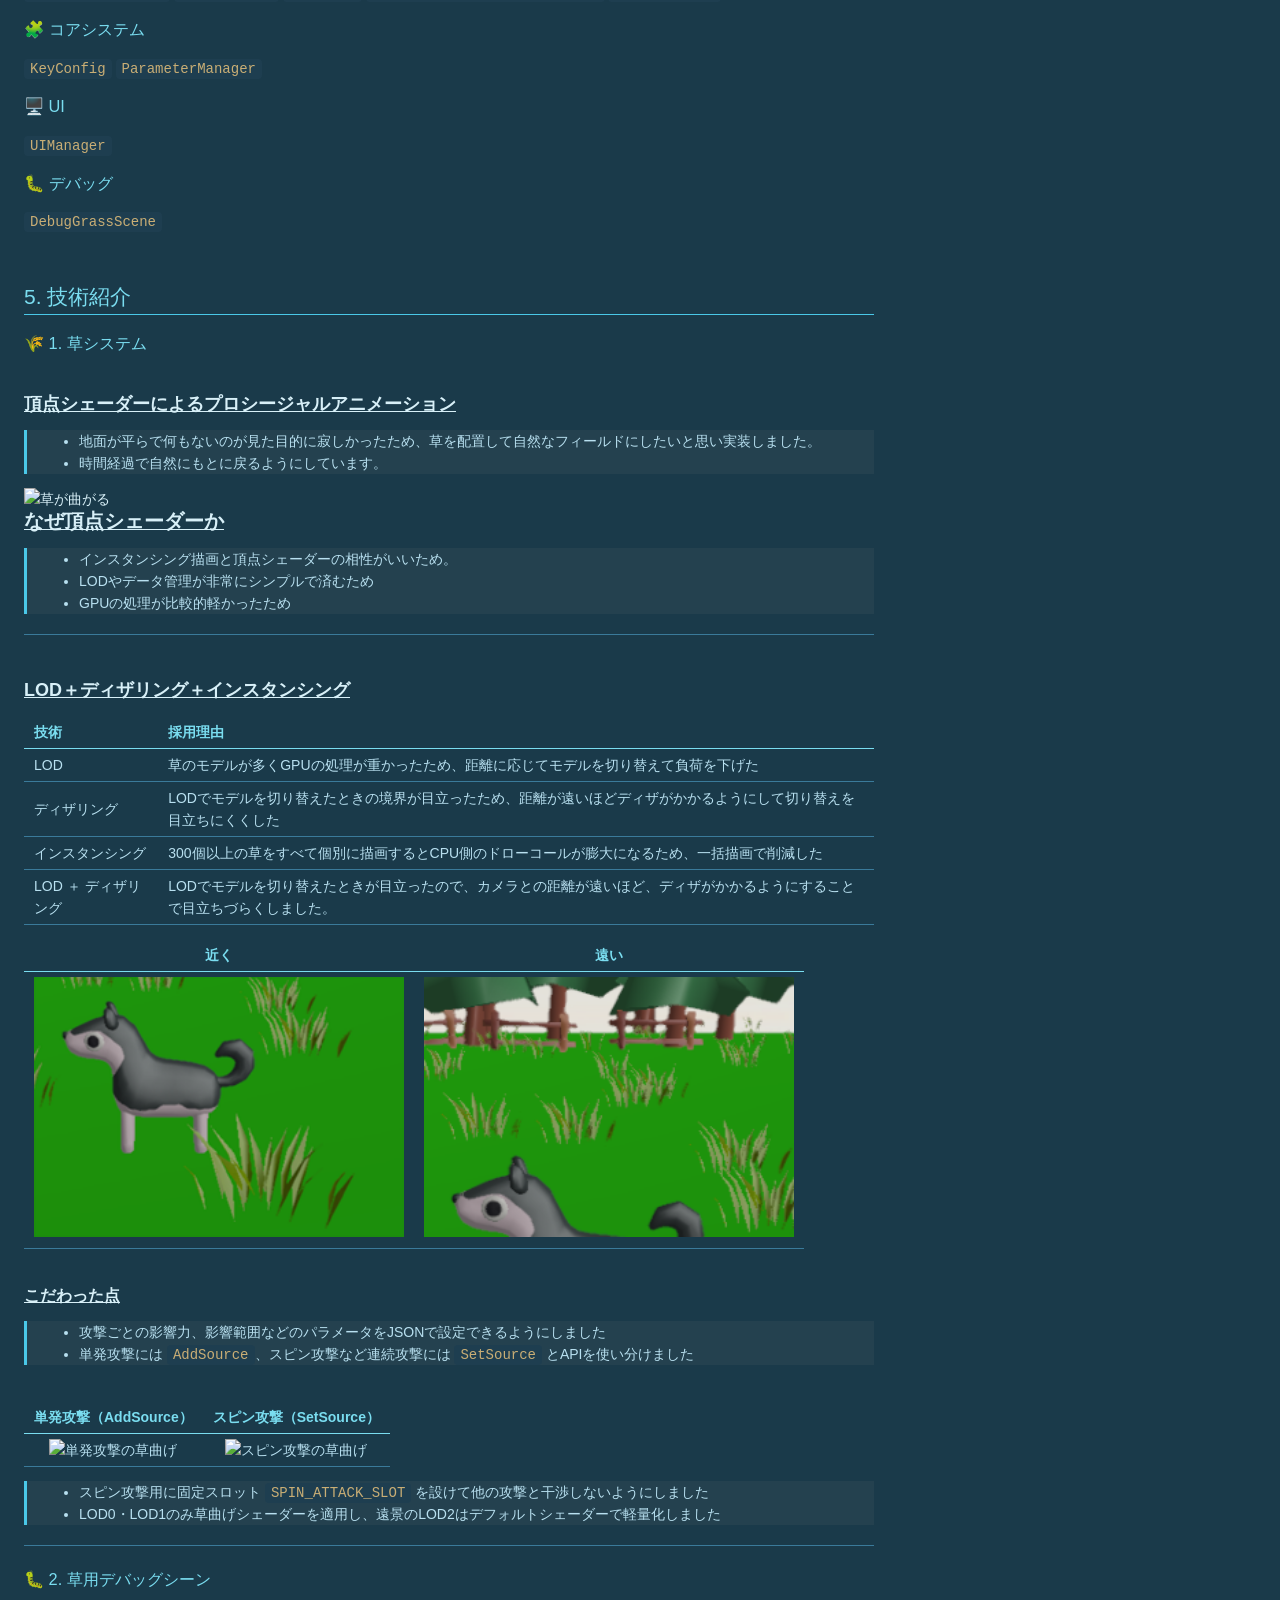
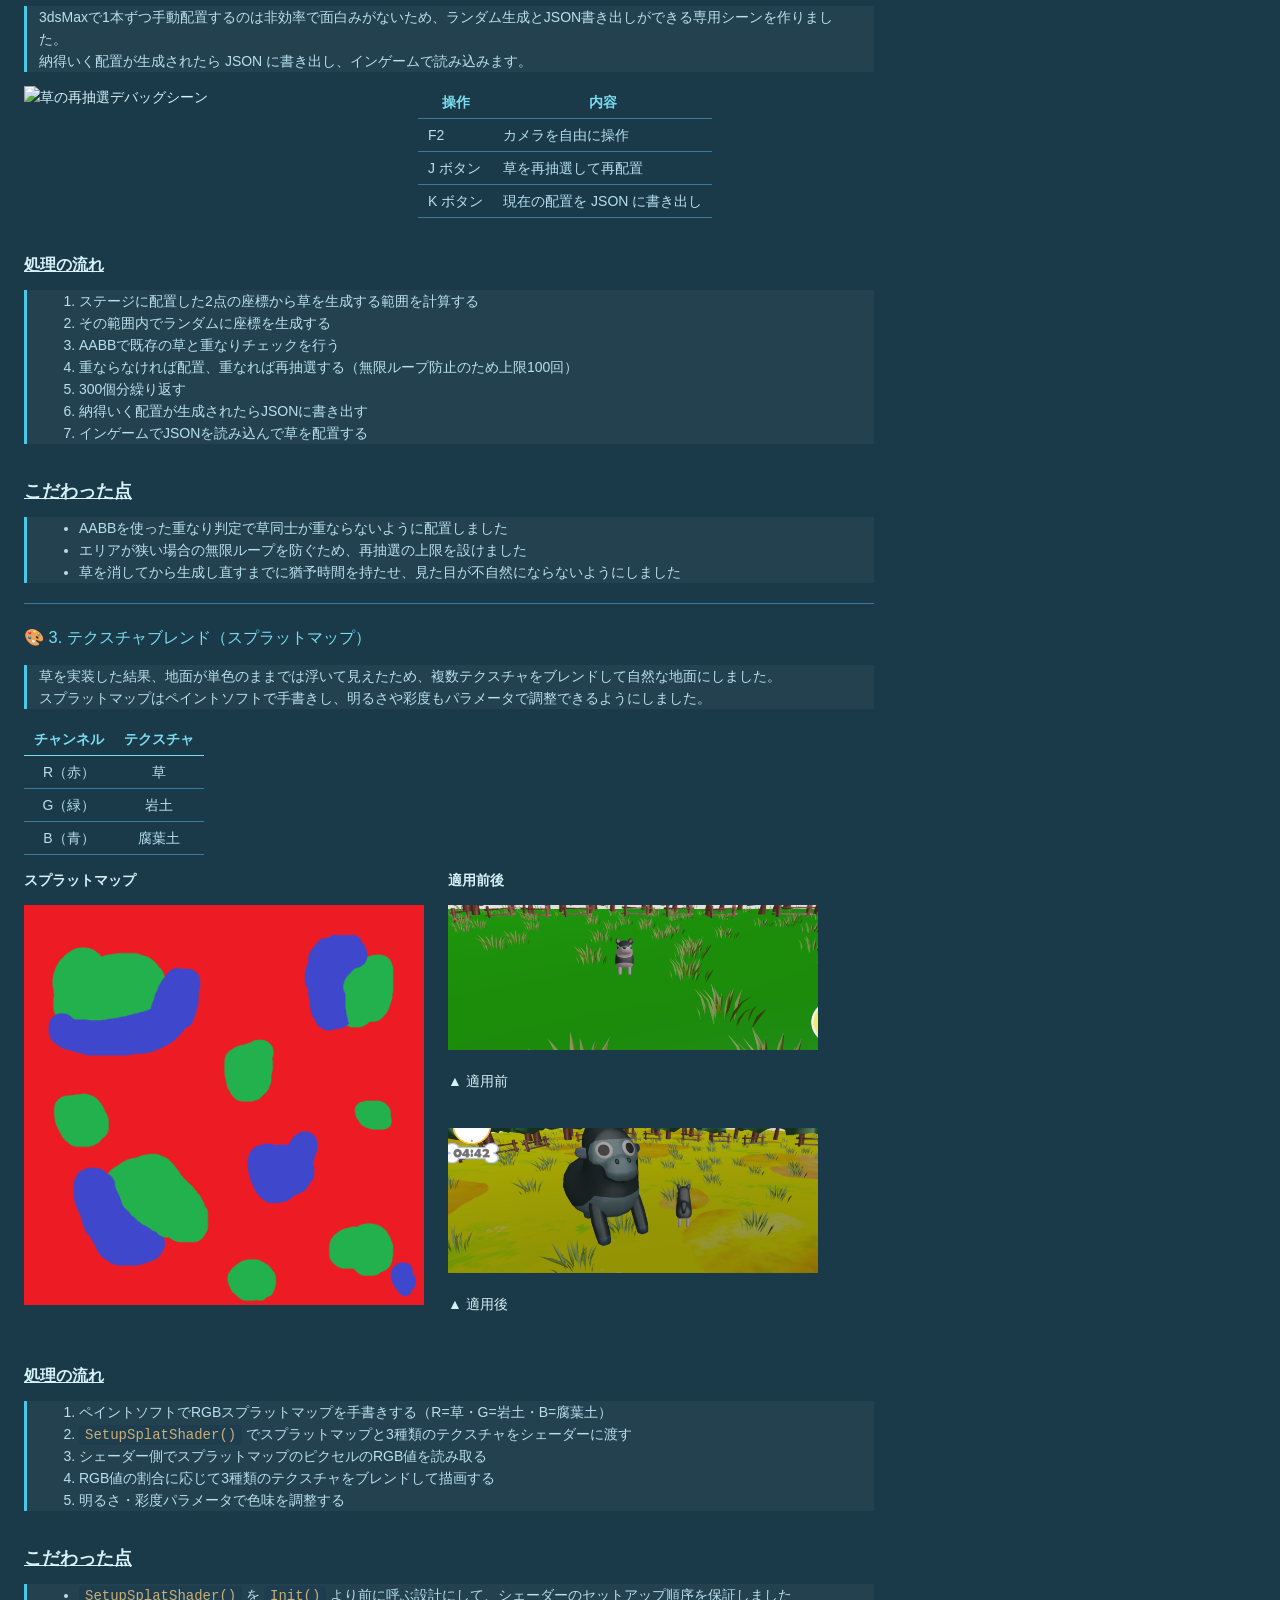
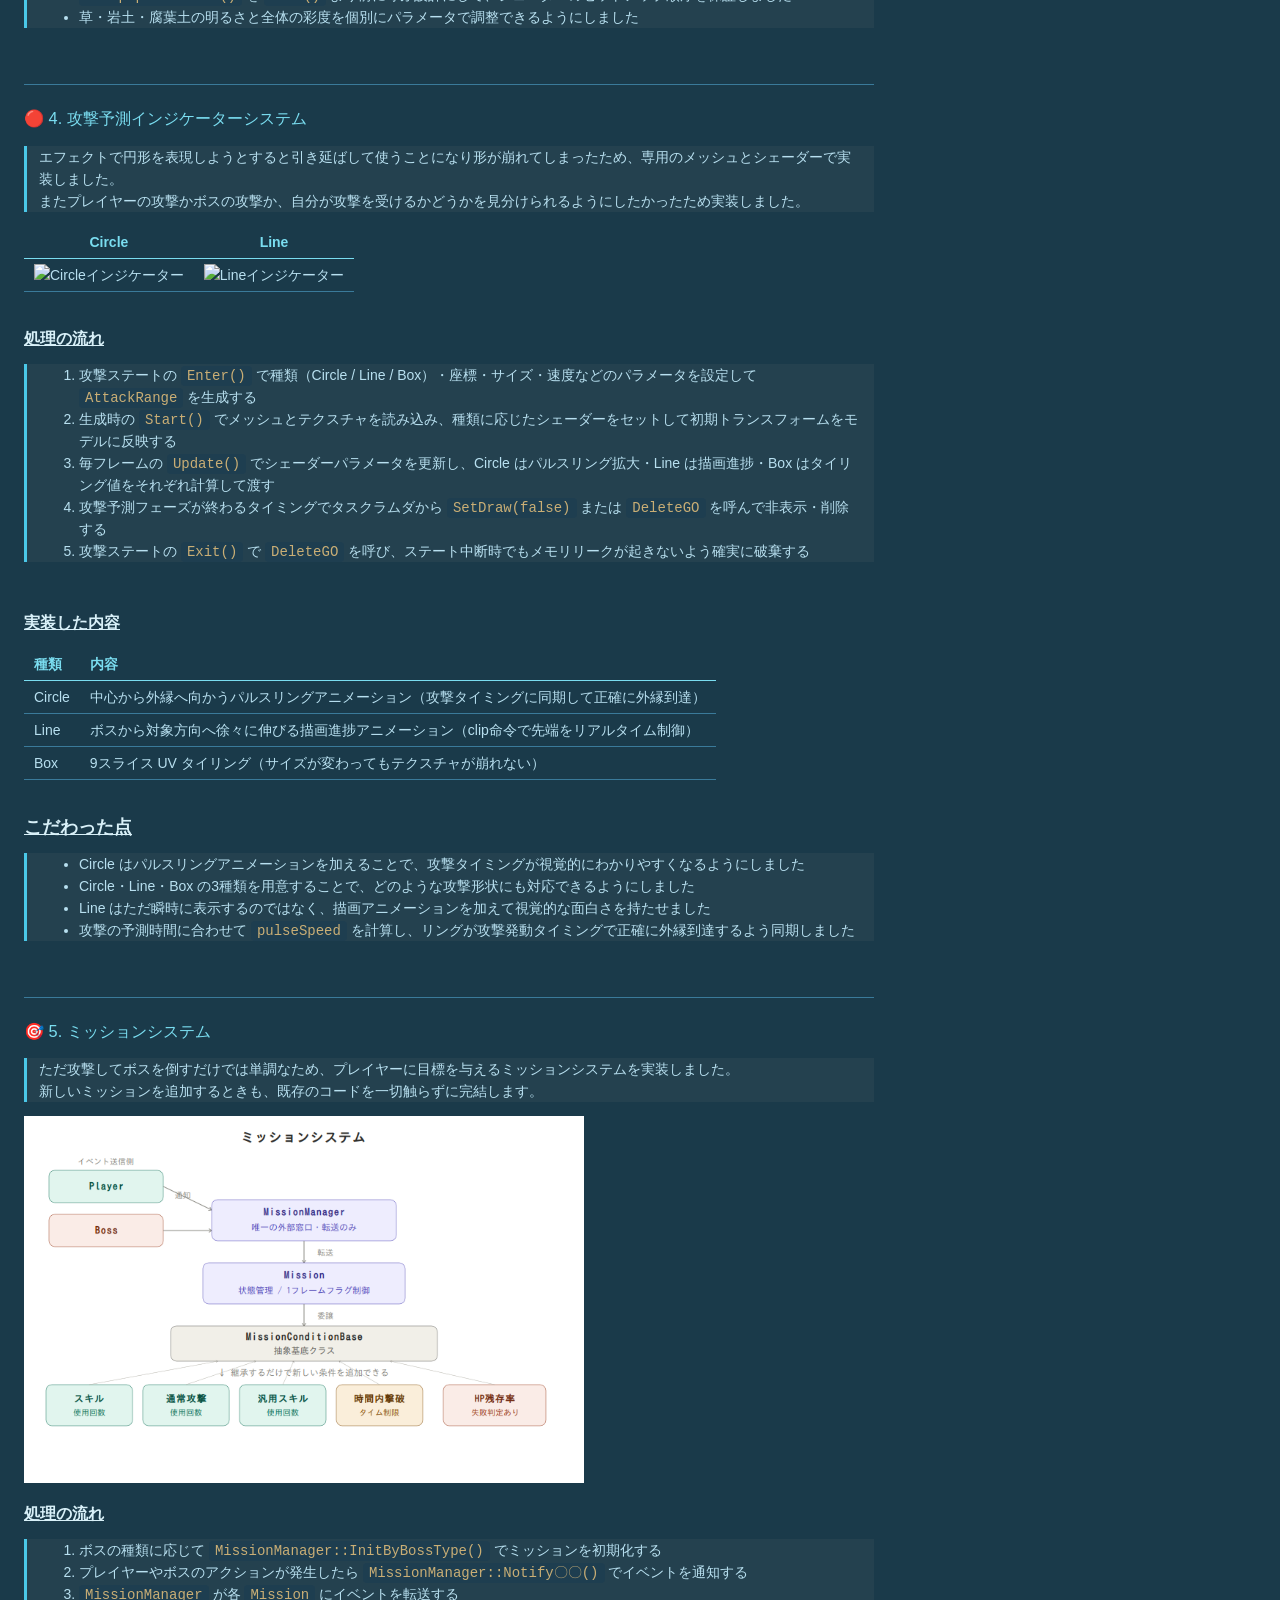
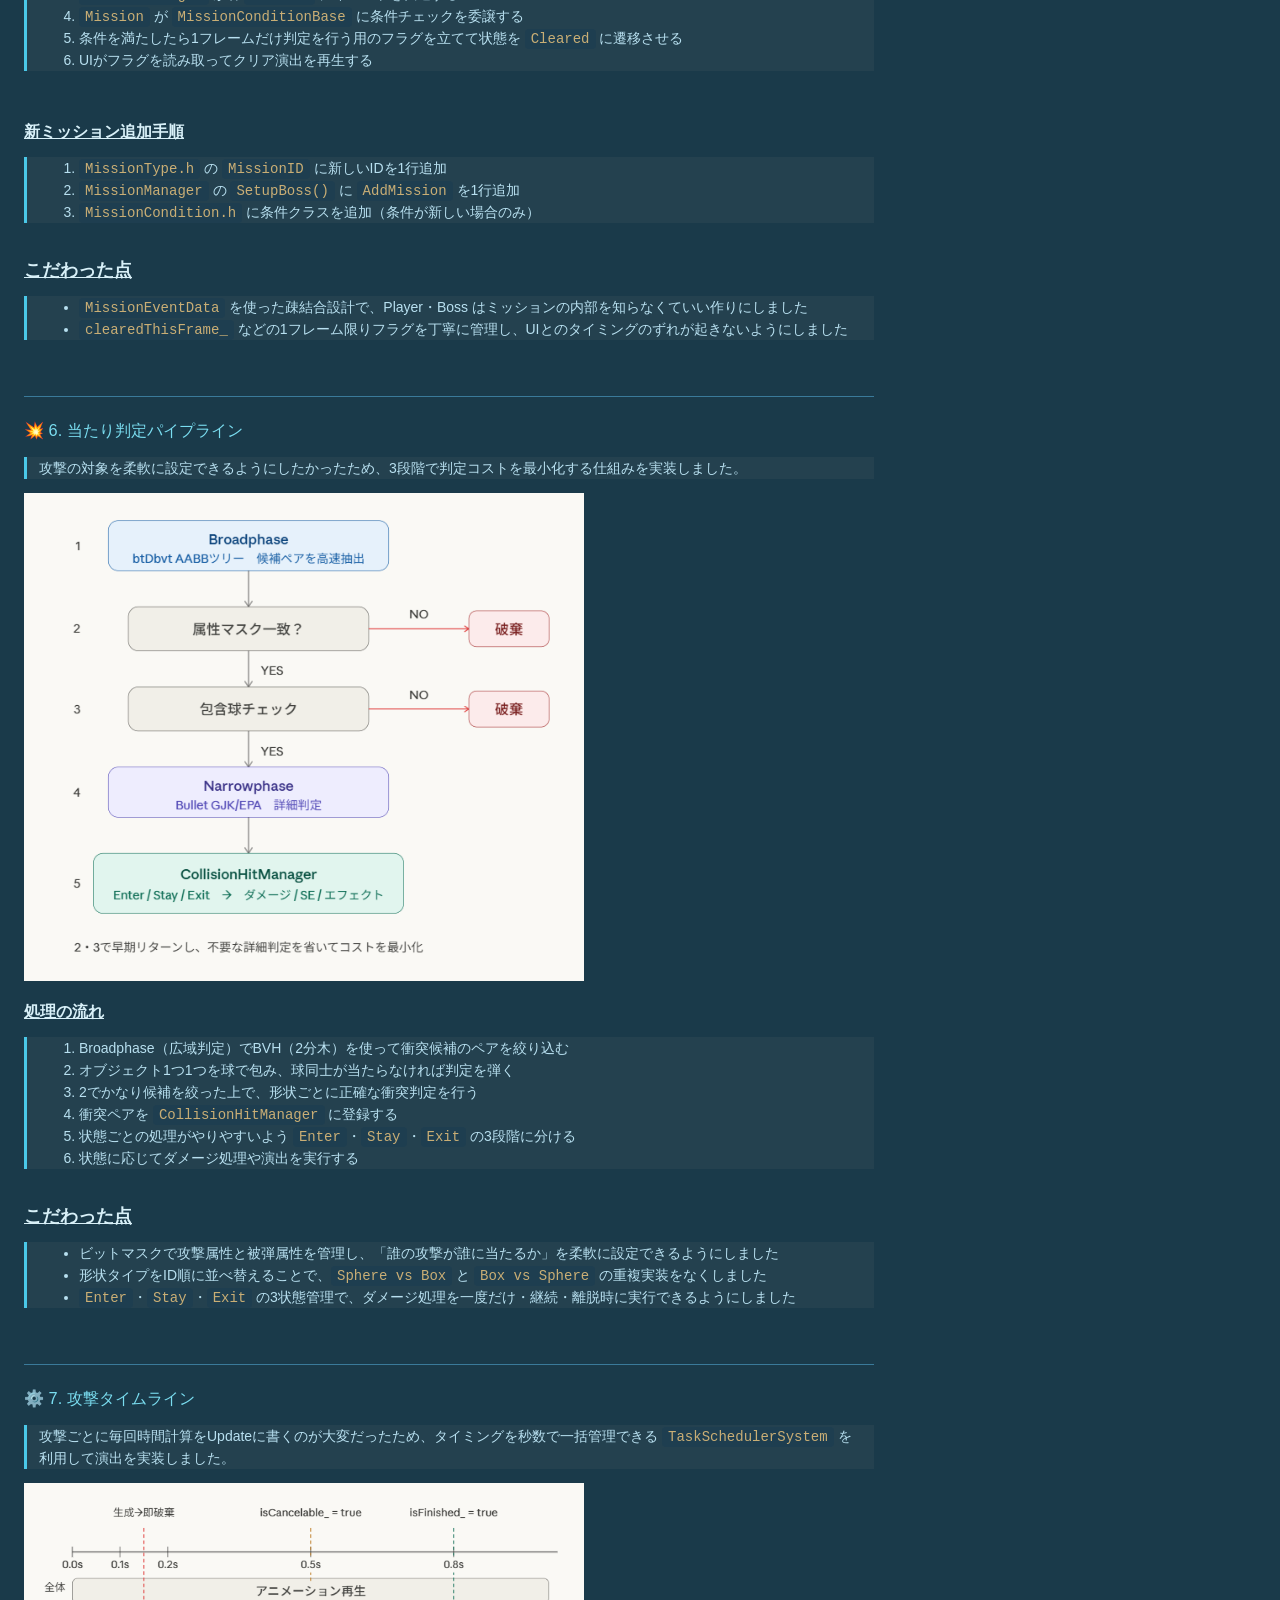
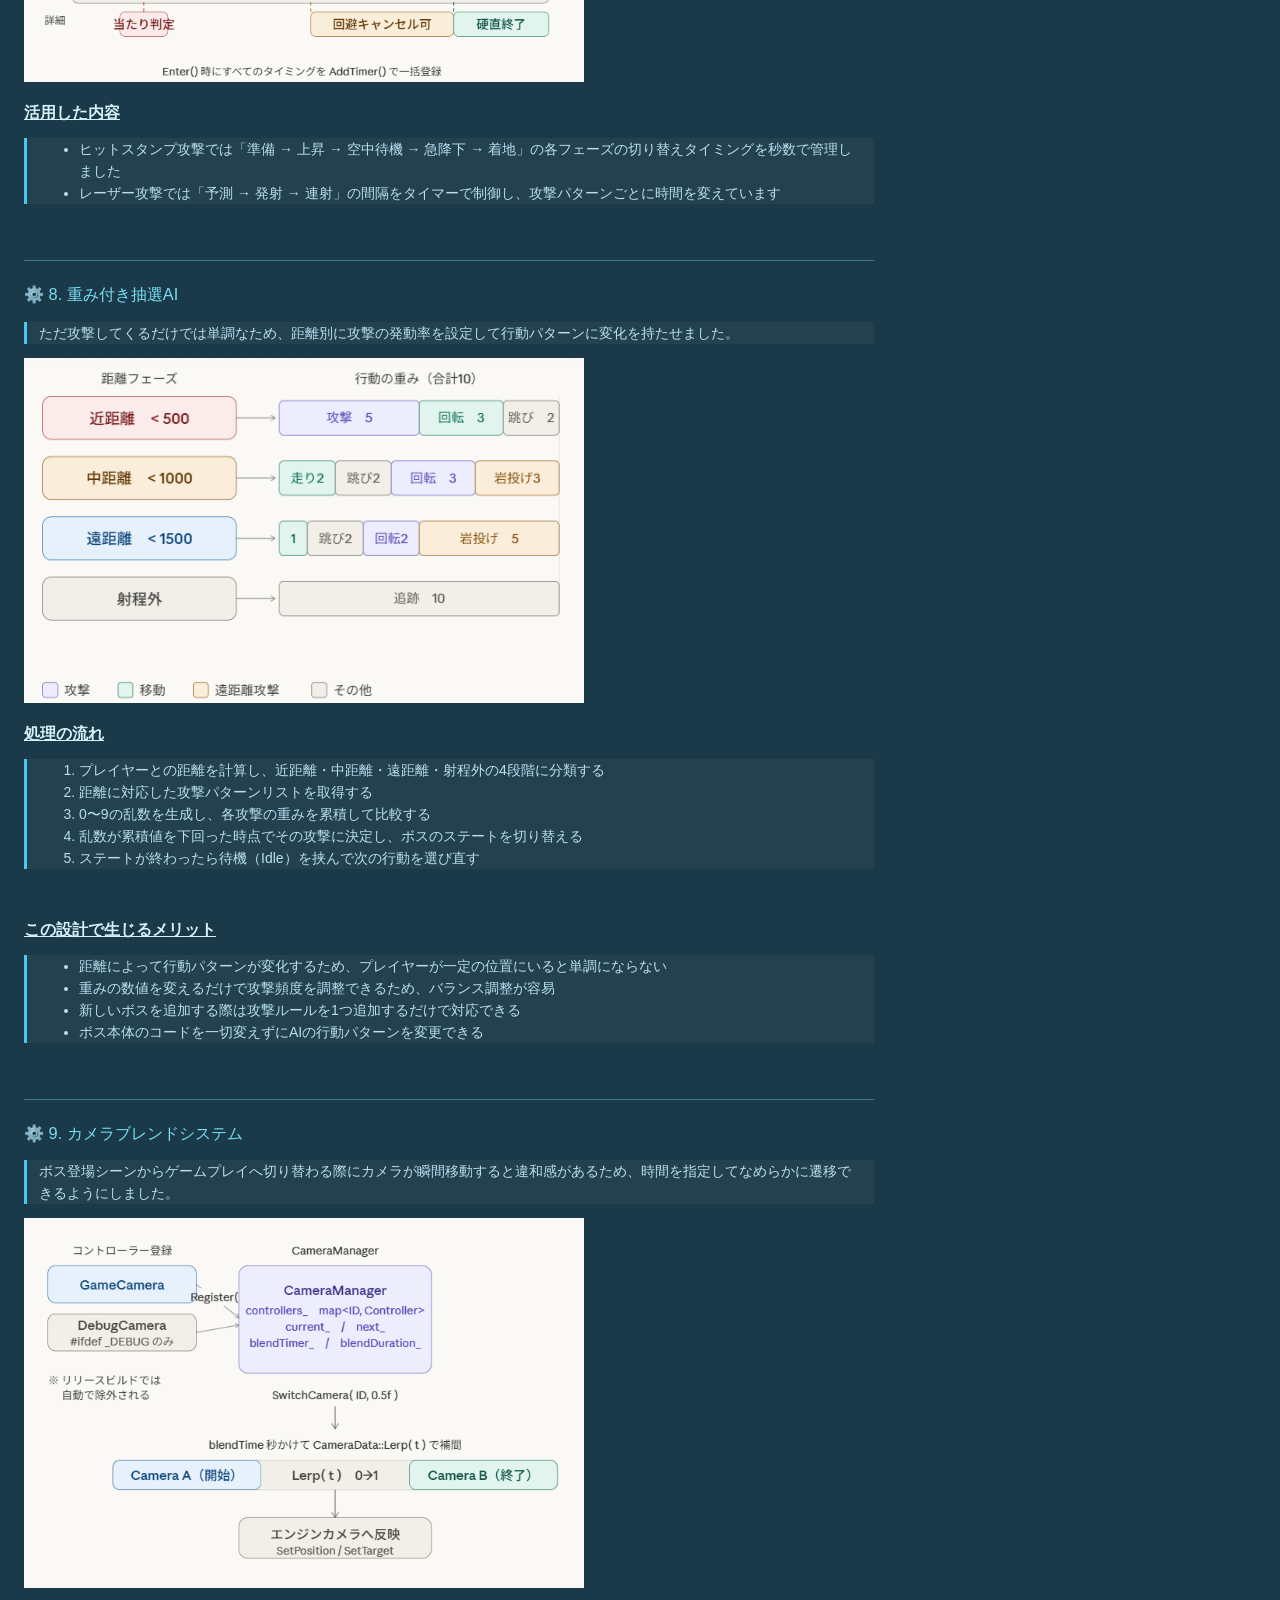
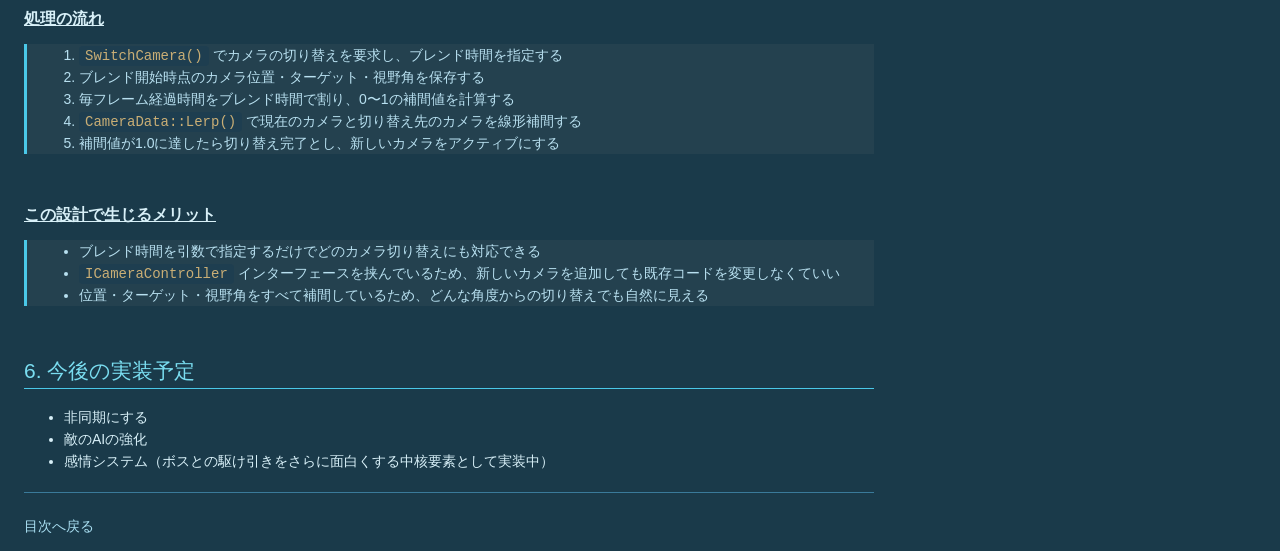
==== commit eedbf2f0: "test youtubeに投稿している動画の埋め込み" ====
--- a/index.html
+++ b/index.html
@@ -515,122 +515,43 @@
 </table>
 <br>
 <h2 id="3-ゲーム紹介">3. ゲーム紹介</h2>
-<h3 id="-ボス登場シーン">🦍 ボス登場シーン</h3>
-<blockquote>
-<p>アウトゲームにて挑戦するボスを選択できます。<br>
-選択したボスを倒すことがゲームの目標です。</p>
-</blockquote>
-<img src="movie\BossAppearance.gif" width="560" alt="ボス1登場シーン">
-<hr>
-<h3 id="️-プレイヤーアクション">🕹️ プレイヤーアクション</h3>
-<br>
-<u><span style="font-size: 20px;"><b>通常スキル</b></span></u>
-<br>
-<table>
-<thead>
-<tr>
-<th style="text-align:center">噛みつき</th>
-</tr>
-</thead>
-<tbody>
-<tr>
-<td style="text-align:center"><img src="movie\PlayerNormalAttack.gif" width="370" alt="プレイヤーの通常攻撃"></td>
-</tr>
-</tbody>
-</table>
-<br>
-<u><span style="font-size: 20px;"><b>特殊スキル</b></span></u>
-<br>
-<table>
-<thead>
-<tr>
-<th style="text-align:center">デフォルト攻撃</th>
-<th style="text-align:center">地雷</th>
-<th style="text-align:center">火魔法</th>
-</tr>
-</thead>
-<tbody>
-<tr>
-<td style="text-align:center"><img src="movie\PlayerDefaultAttaack.gif" width="310" alt="プレイヤーの特殊攻撃"></td>
-<td style="text-align:center"><img src="movie\PlayerLandMine.gif" width="310" alt="プレイヤーの地雷"></td>
-<td style="text-align:center"><img src="movie\PlayerFireMagic.gif" width="310" alt="プレイヤーの火魔法"></td>
-</tr>
-</tbody>
-</table>
-<br>
-<u><span style="font-size: 20px;"><b>汎用スキル</b></span></u>
-<br>
-<blockquote>
-<p>ダメージを受けるパターンと回避成功パターンの2種類を掲載しています。</p>
-</blockquote>
-<table>
-<thead>
-<tr>
-<th style="text-align:center">回避（ダメージあり）</th>
-<th style="text-align:center">回避（成功）</th>
-</tr>
-</thead>
-<tbody>
-<tr>
-<td style="text-align:center"><img src="movie\PlayerAvoidFailure.gif" width="370" alt="回避失敗"></td>
-<td style="text-align:center"><img src="movie\PlayerAvoidSuccess.gif" width="370" alt="回避成功"></td>
-</tr>
-</tbody>
-</table>
-<br>
-<h3 id="-ボスの攻撃パターン">👾 ボスの攻撃パターン</h3>
-<table>
-<thead>
-<tr>
-<th style="text-align:center">通常攻撃</th>
-<th style="text-align:center">回転攻撃</th>
-<th style="text-align:center">ヒットスタンプ</th>
-</tr>
-</thead>
-<tbody>
-<tr>
-<td style="text-align:center"><img src="movie\BossNormalAttack.gif" width="310" alt="ボスの通常攻撃"></td>
-<td style="text-align:center"><img src="movie\BossSpinAttack.gif" width="310" alt="ボスの回転攻撃"></td>
-<td style="text-align:center"><img src="movie\BossHitStamp.gif" width="310" alt="ボスのヒットスタンプ"></td>
-</tr>
-</tbody>
-</table>
-<h4 id="レーザー攻撃">レーザー攻撃</h4>
-<table>
-<thead>
-<tr>
-<th style="text-align:center">通常</th>
-<th style="text-align:center">3連射</th>
-<th style="text-align:center">チャージ</th>
-</tr>
-</thead>
-<tbody>
-<tr>
-<td style="text-align:center"><img src="movie\BossNormalLaser.gif" width="310" alt="レーザー通常"></td>
-<td style="text-align:center"><img src="movie\BossMultLaser.gif" width="310" alt="レーザー3連射"></td>
-<td style="text-align:center"><img src="movie\BossChargeLaser.gif" width="310" alt="レーザーチャージ"></td>
-</tr>
-</tbody>
-</table>
-<hr>
-<h3 id="️-設定">⚙️ 設定</h3>
-<table>
-<thead>
-<tr>
-<th style="text-align:center">🔊 音量設定</th>
-<th style="text-align:center">🎮 キーコンフィグ</th>
-<th style="text-align:center">📷 カメラ設定</th>
-</tr>
-</thead>
-<tbody>
-<tr>
-<td style="text-align:center"><img src="movie\SoundSetting.gif" width="310" alt="音量設定"></td>
-<td style="text-align:center"><img src="movie\KeyConfig.gif" width="310" alt="キー設定"></td>
-<td style="text-align:center"><img src="sprite\UnderPreparation.png" width="310" alt="カメラ設定"></td>
-</tr>
-</tbody>
-</table>
-<br>
+<h3 id="-コンセプト">🎮 コンセプト</h3>
+<table>
+<thead>
+<tr>
+<th>項目</th>
+<th>内容</th>
+</tr>
+</thead>
+<tbody>
+<tr>
+<td><strong>コンセプト</strong></td>
+<td>スキルと回避を駆使して戦う、ワン vs ワンの3Dアクションゲーム</td>
+</tr>
+<tr>
+<td><strong>コアループ</strong></td>
+<td>ボスの予兆モーションと攻撃予測線を見極め、回避と反撃を繰り返して戦う</td>
+</tr>
+<tr>
+<td><strong>差別化ポイント</strong></td>
+<td>プレイヤーの行動によってボスの感情が変化し、ステータス等に影響する「<strong>感情システム</strong>」という独自システム</td>
+</tr>
+</tbody>
+</table>
+<br>
+<hr>
+<h3 id="-ゲームシーン紹介">🎬 ゲームシーン紹介</h3>
+<blockquote>
+<p>ゲーム紹介動画です。<br>
+戦闘の様子、プレイヤーのスキルやボスの攻撃、バフ・デバフの変化などをまとめて紹介しています。</p>
+</blockquote>
+&lt;iframe width="500" height="281"
+  src="https://www.youtube.com/embed/eB5mZ3MzSxA"
+  title="がぶっとバスターPV"
+  frameborder="0"
+  allow="accelerometer; autoplay; clipboard-write; encrypted-media; gyroscope; picture-in-picture"
+  allowfullscreen>
+&lt;/iframe>
 <h2 id="4-担当コード">4. 担当コード</h2>
 <h3 id="-プレイヤー">👤 プレイヤー</h3>
 <p><code>Player</code> <code>PlayerState</code> <code>PlayerController</code></p>
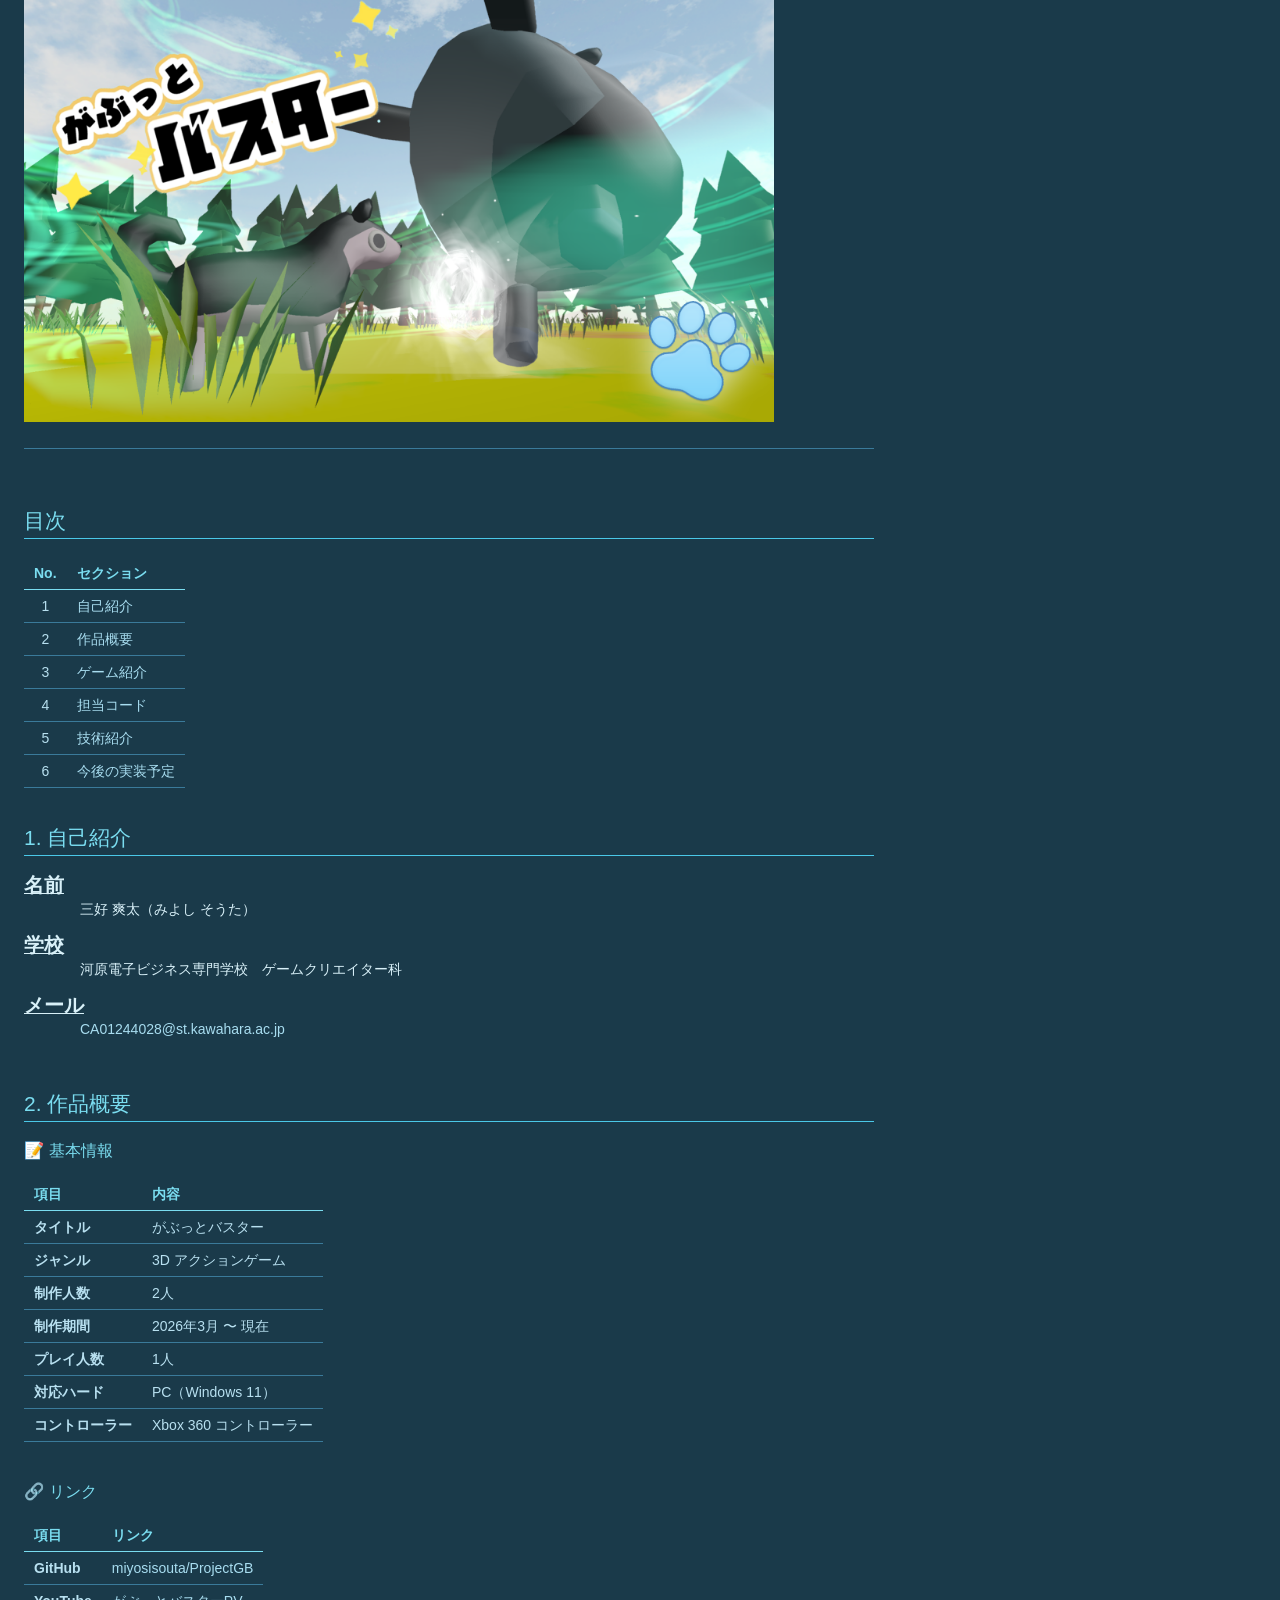
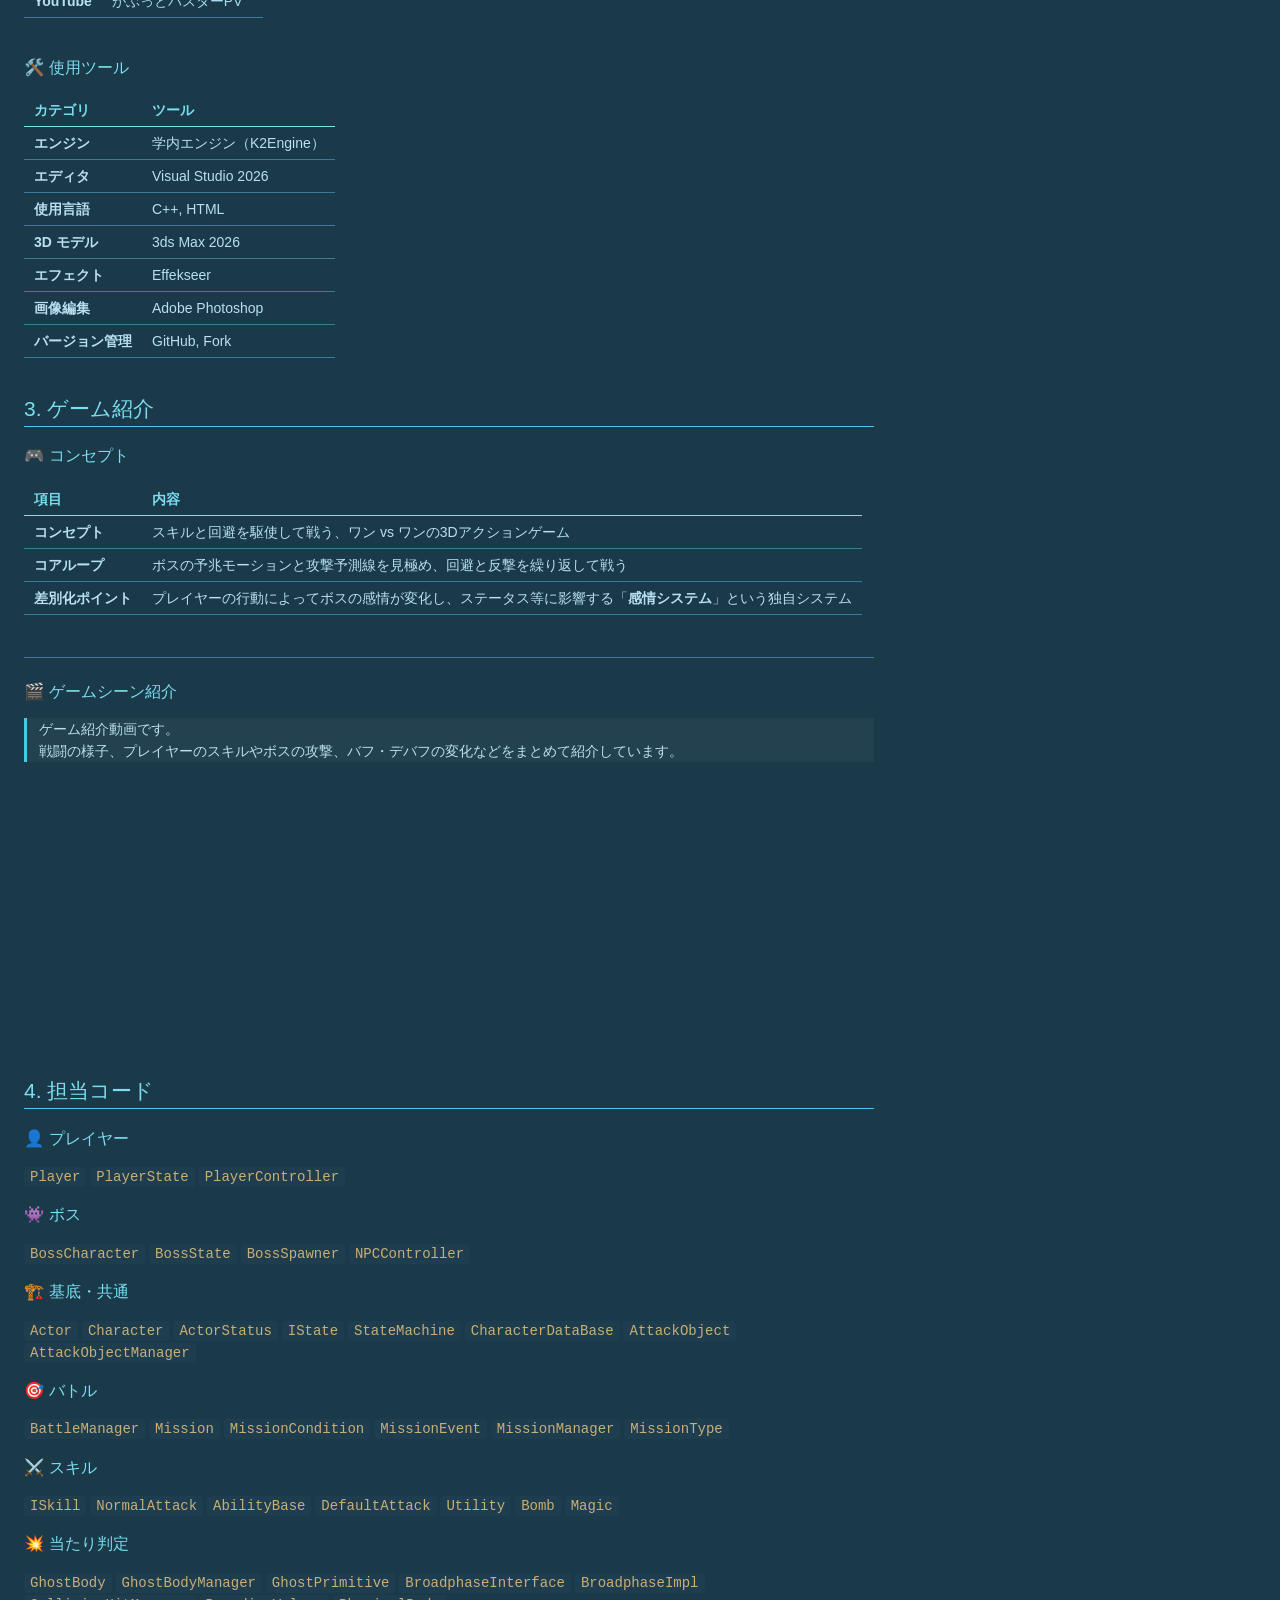
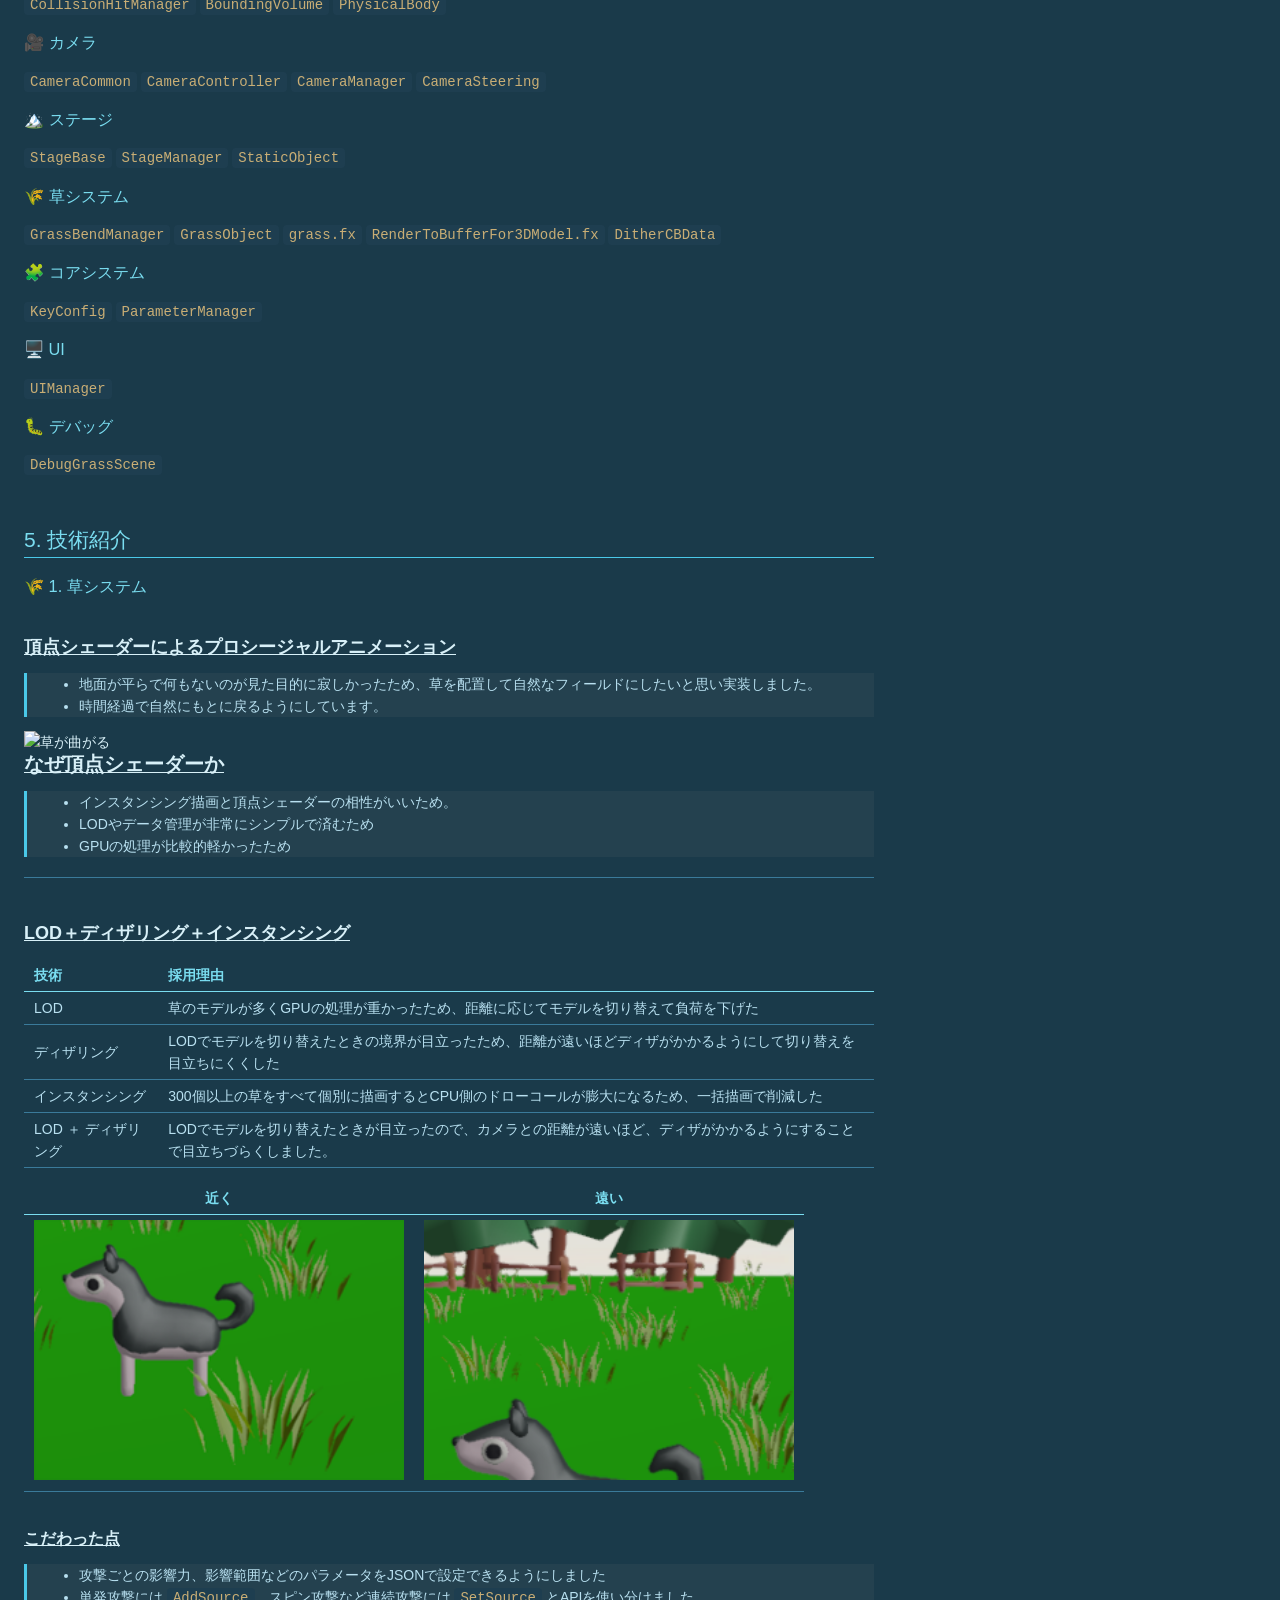
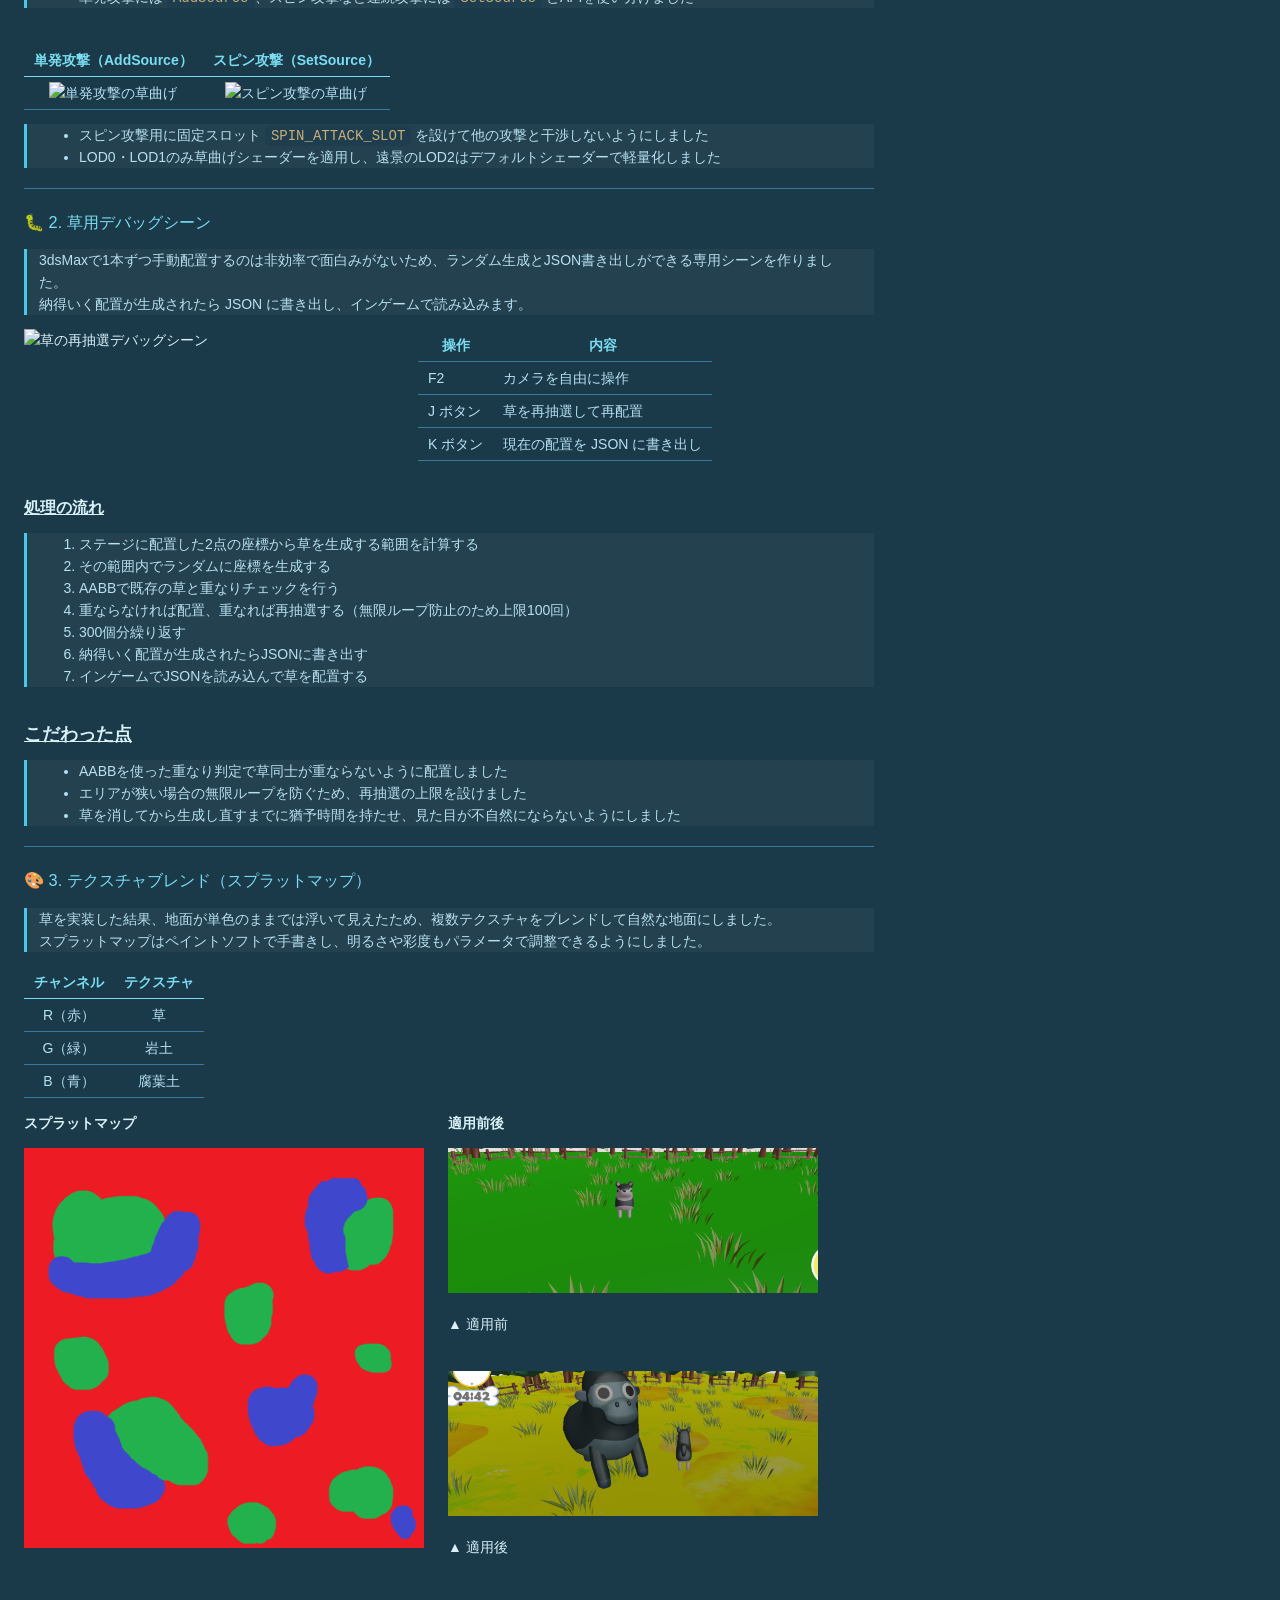
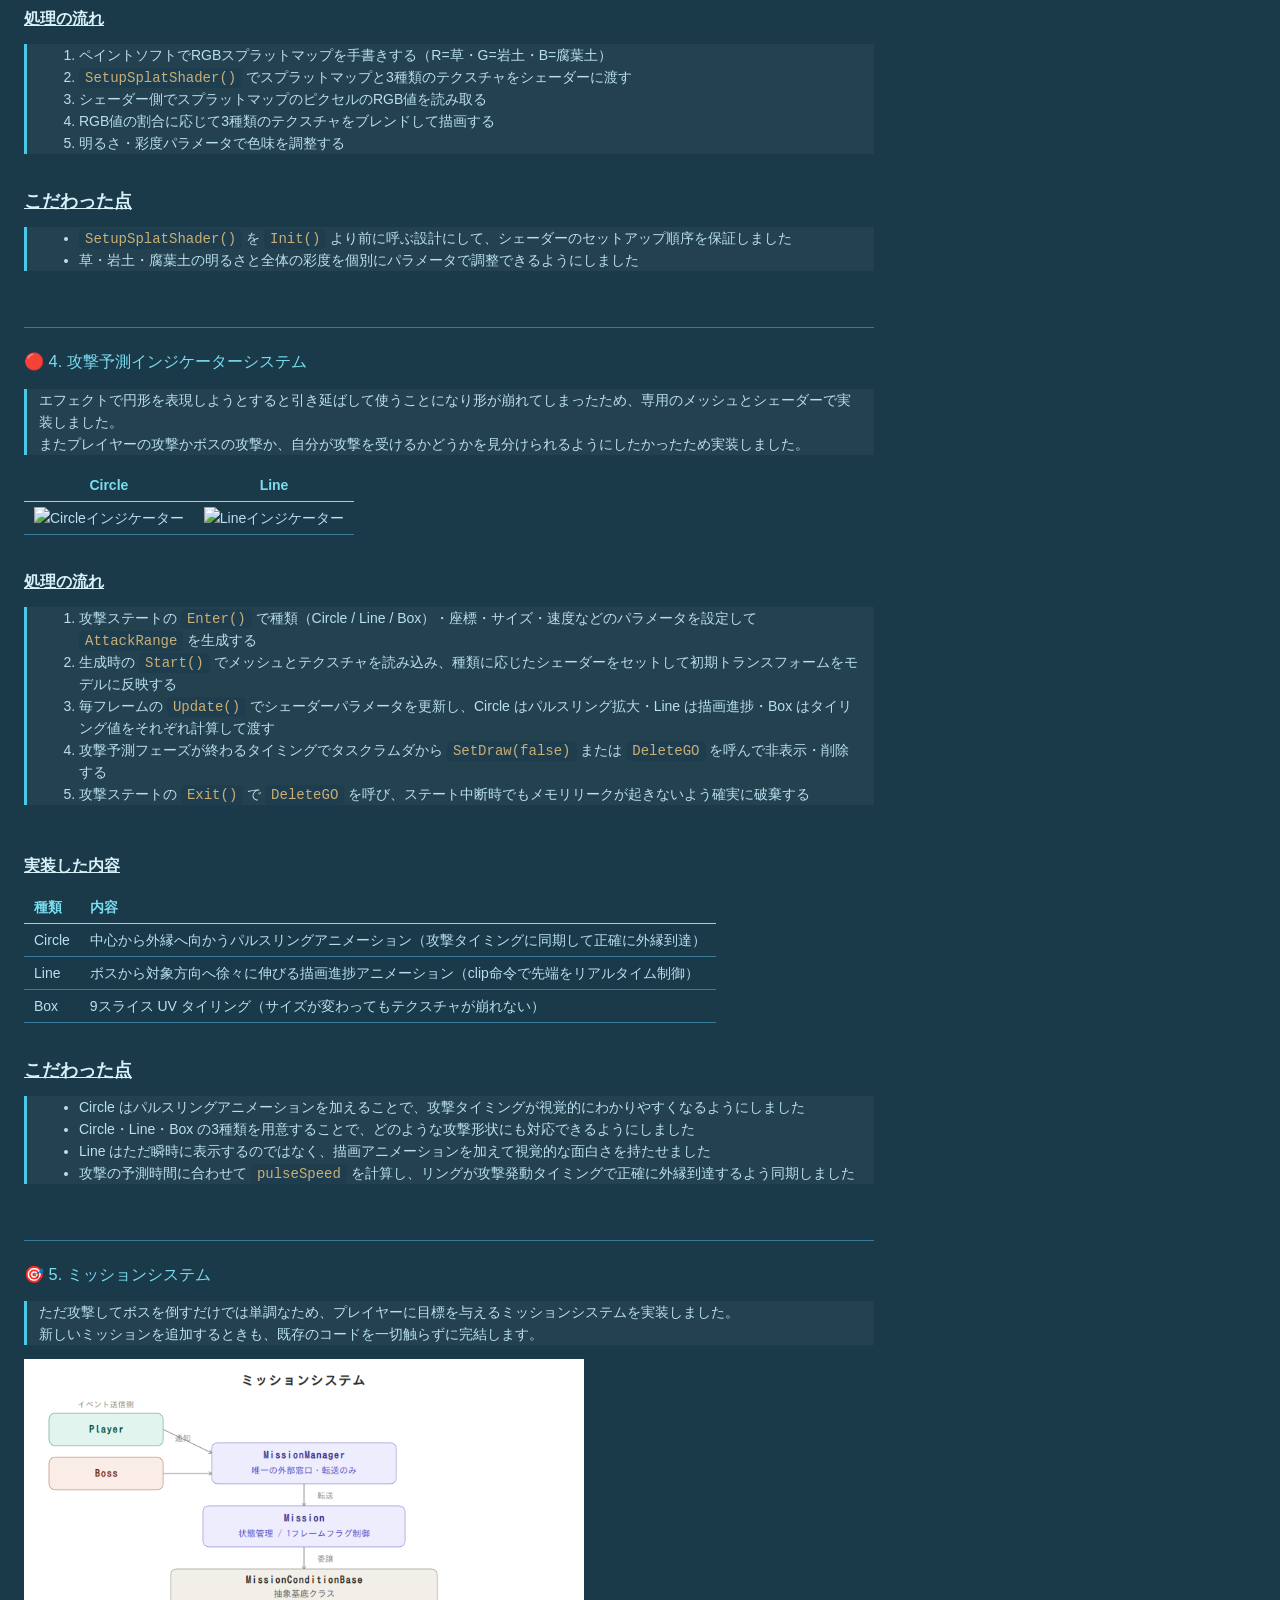
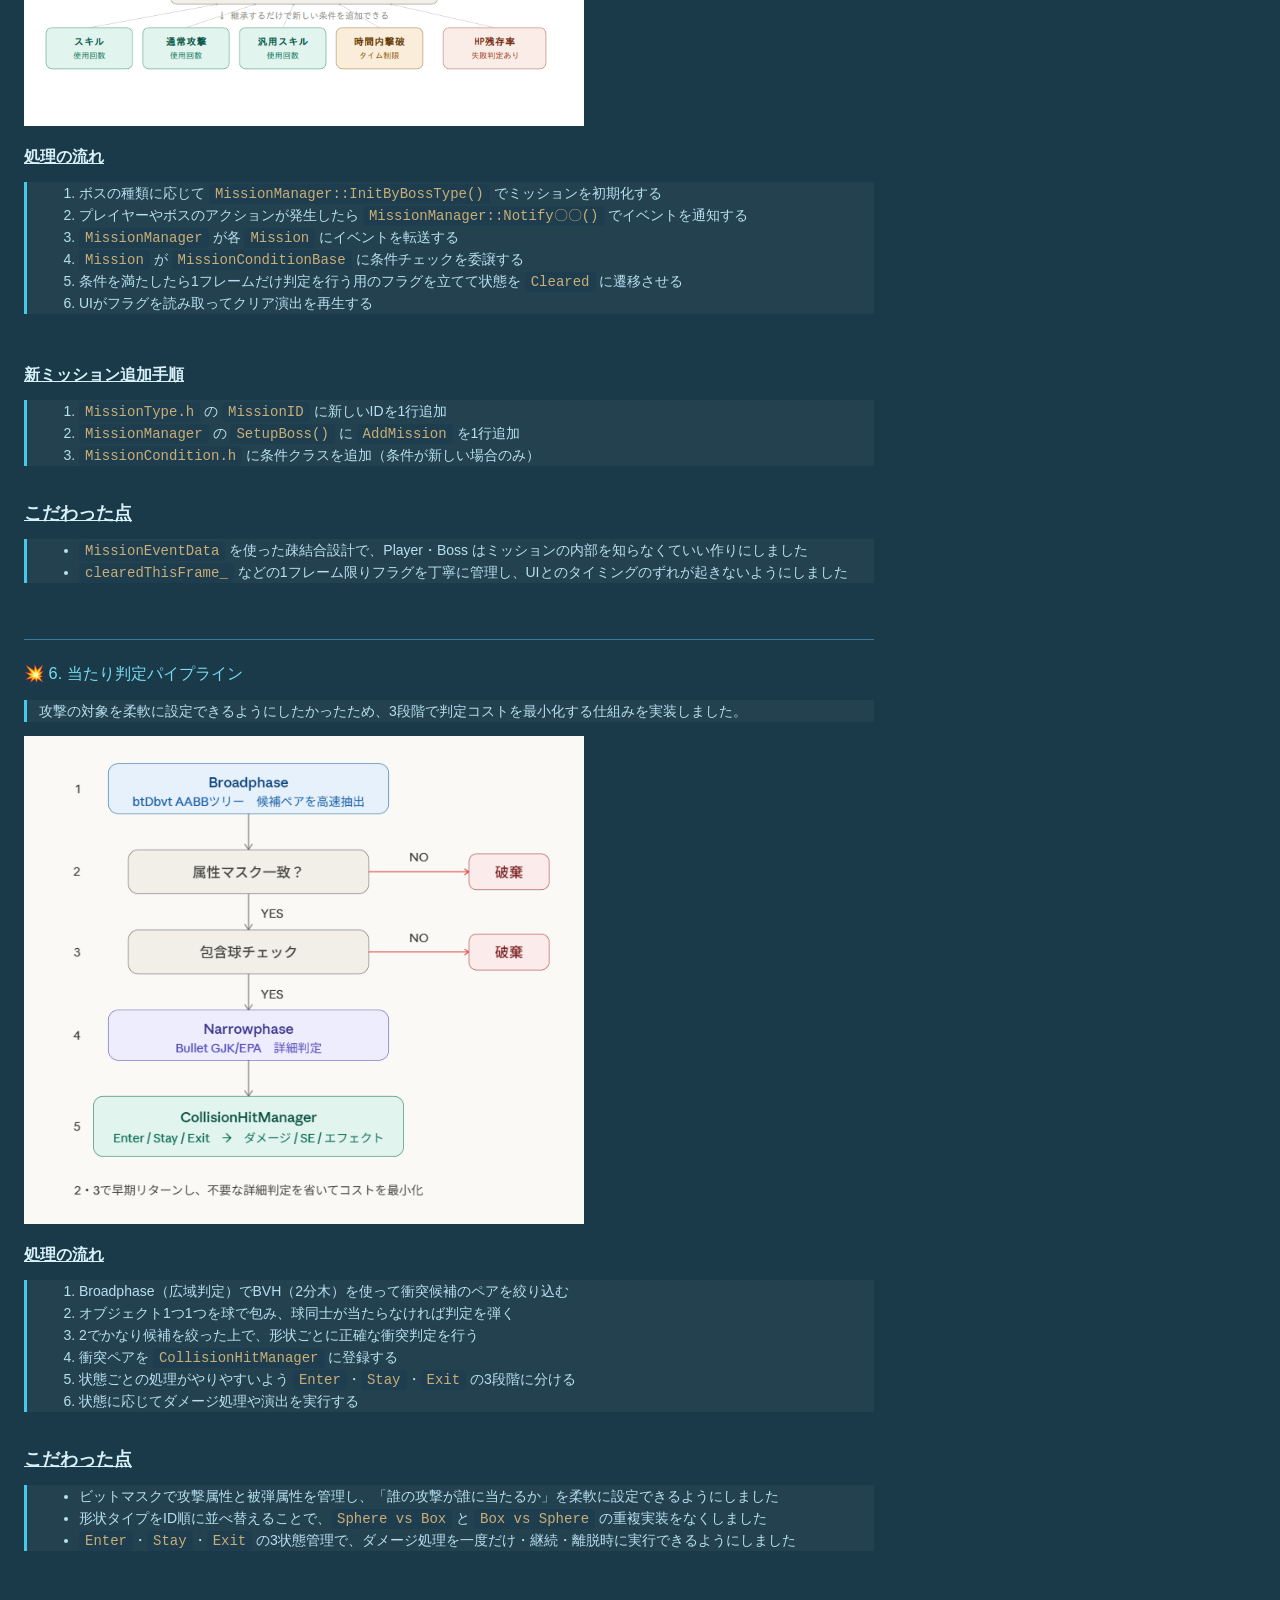
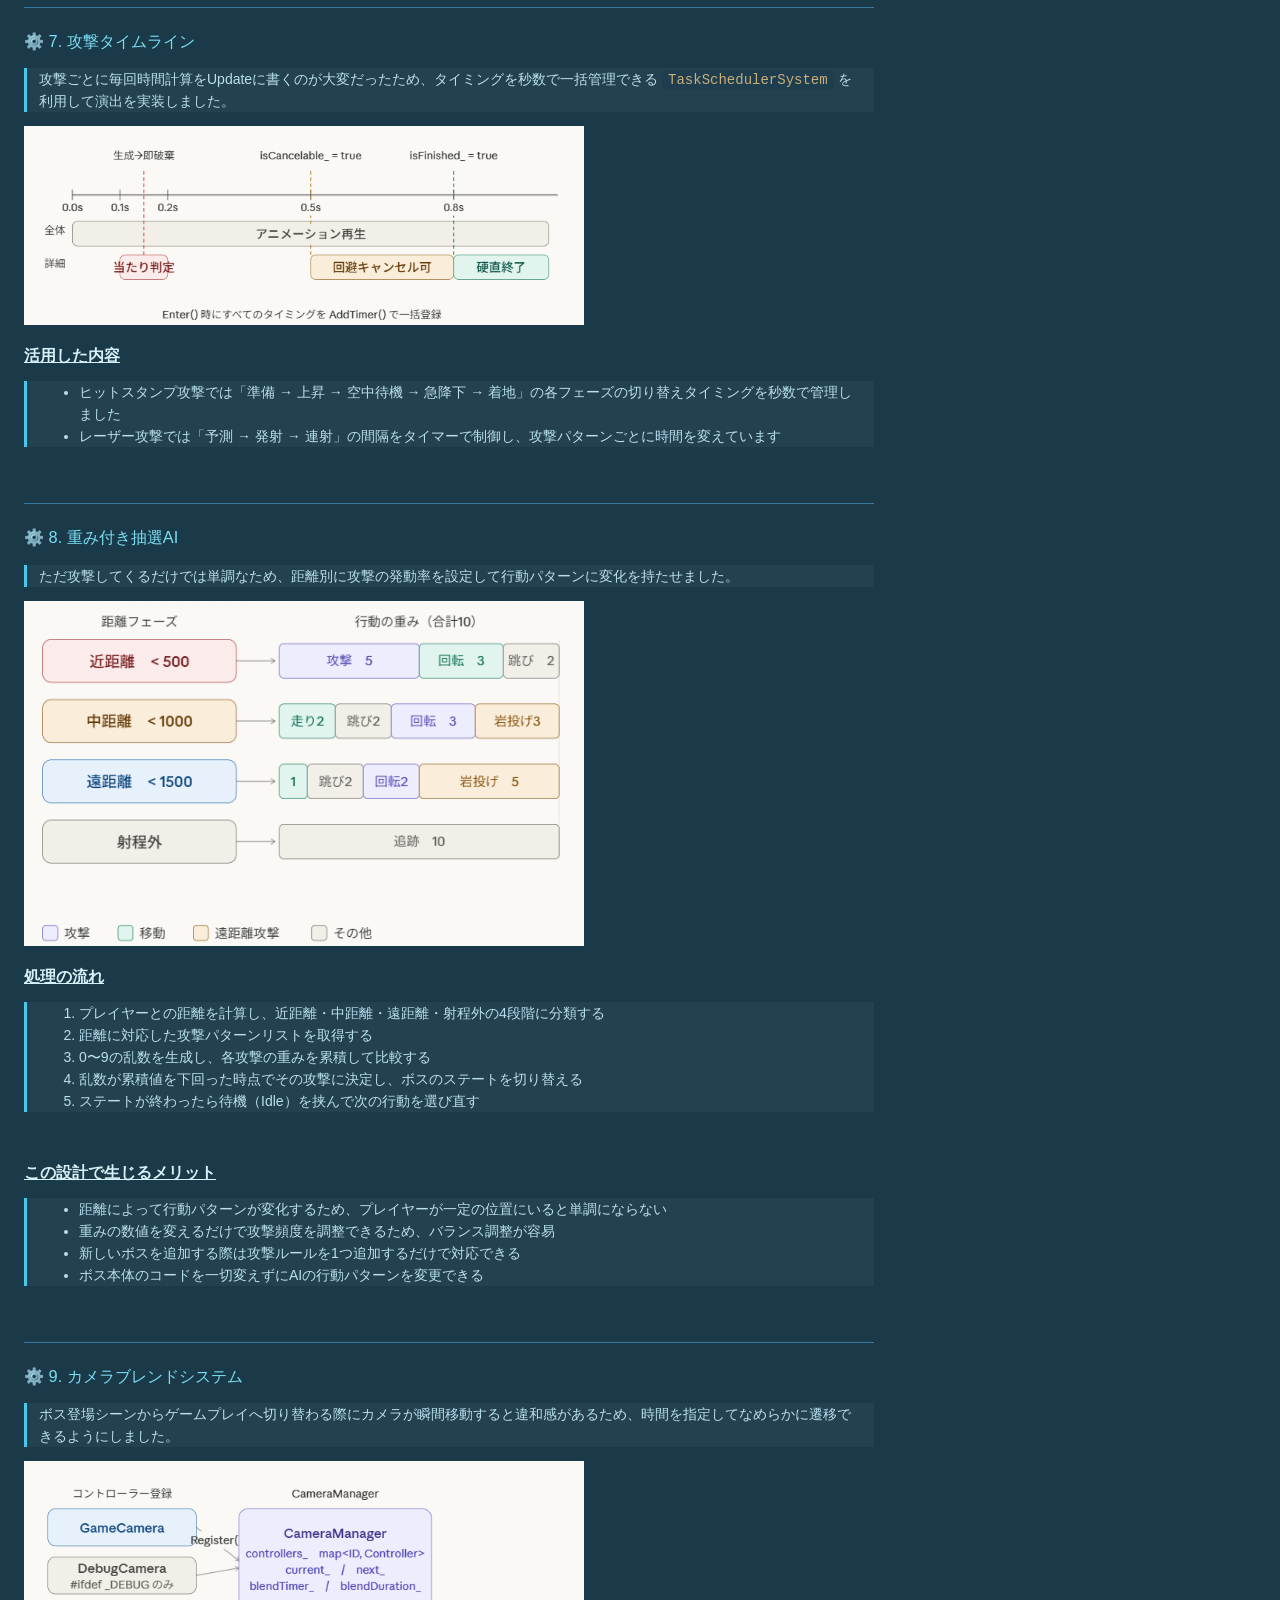
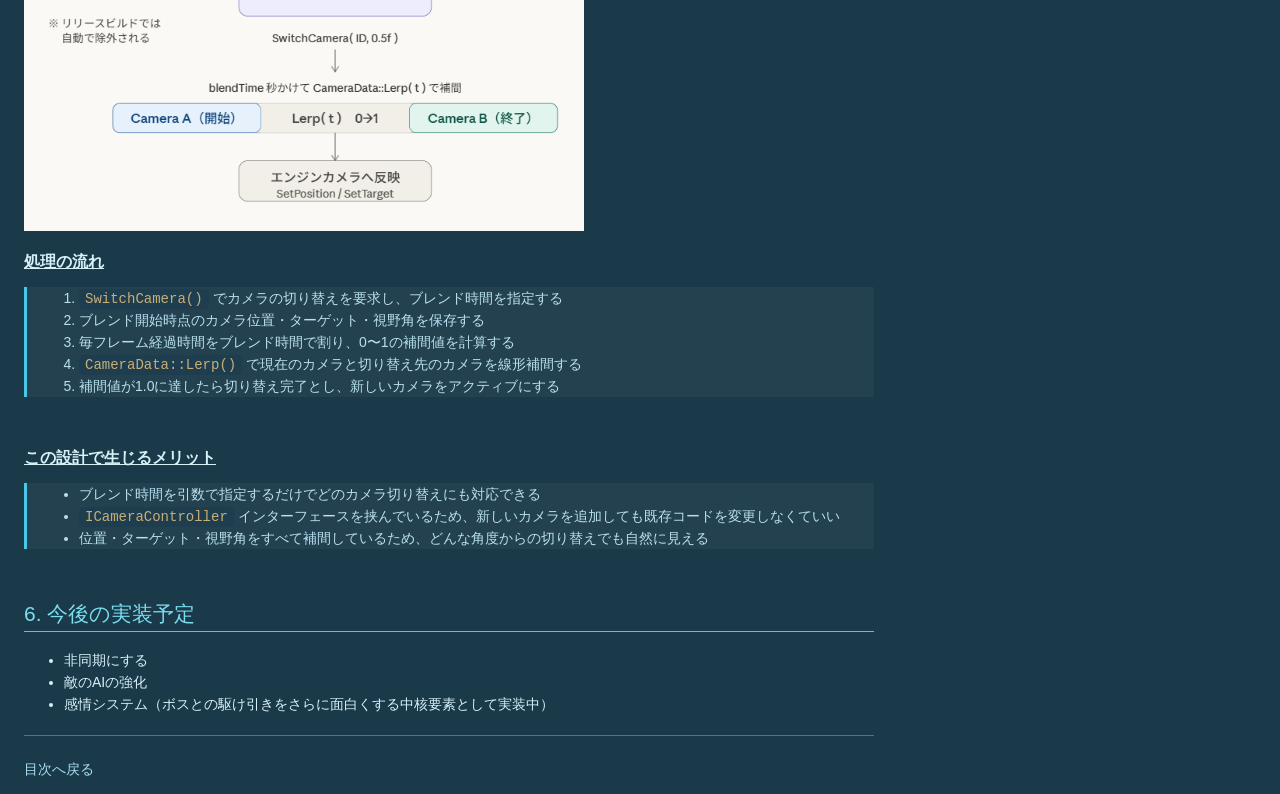
==== commit f75a558e: "test youtubeの動画の埋め込み" ====
--- a/index.html
+++ b/index.html
@@ -545,13 +545,13 @@
 <p>ゲーム紹介動画です。<br>
 戦闘の様子、プレイヤーのスキルやボスの攻撃、バフ・デバフの変化などをまとめて紹介しています。</p>
 </blockquote>
-&lt;iframe width="500" height="281"
+<iframe width="500" height="281"
   src="https://www.youtube.com/embed/eB5mZ3MzSxA"
   title="がぶっとバスターPV"
   frameborder="0"
   allow="accelerometer; autoplay; clipboard-write; encrypted-media; gyroscope; picture-in-picture"
   allowfullscreen>
-&lt;/iframe>
+</iframe>
 <h2 id="4-担当コード">4. 担当コード</h2>
 <h3 id="-プレイヤー">👤 プレイヤー</h3>
 <p><code>Player</code> <code>PlayerState</code> <code>PlayerController</code></p>
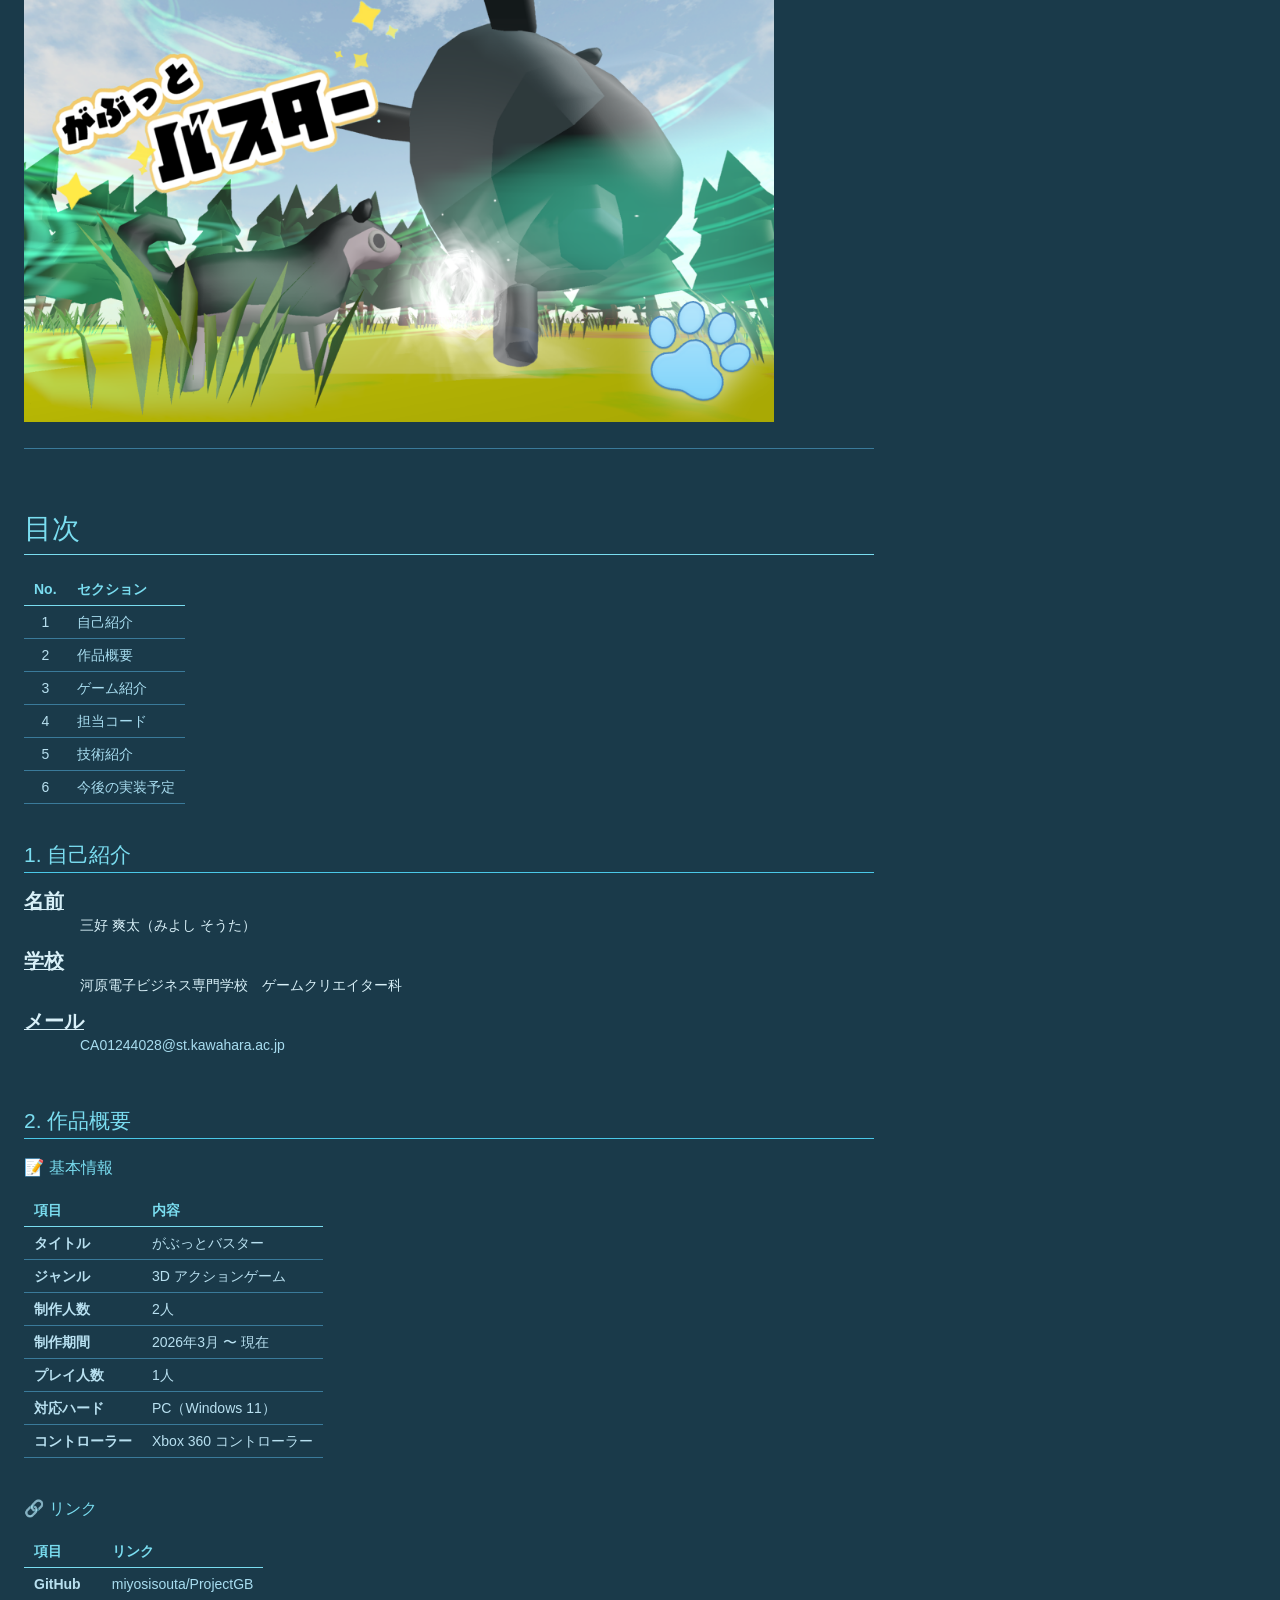
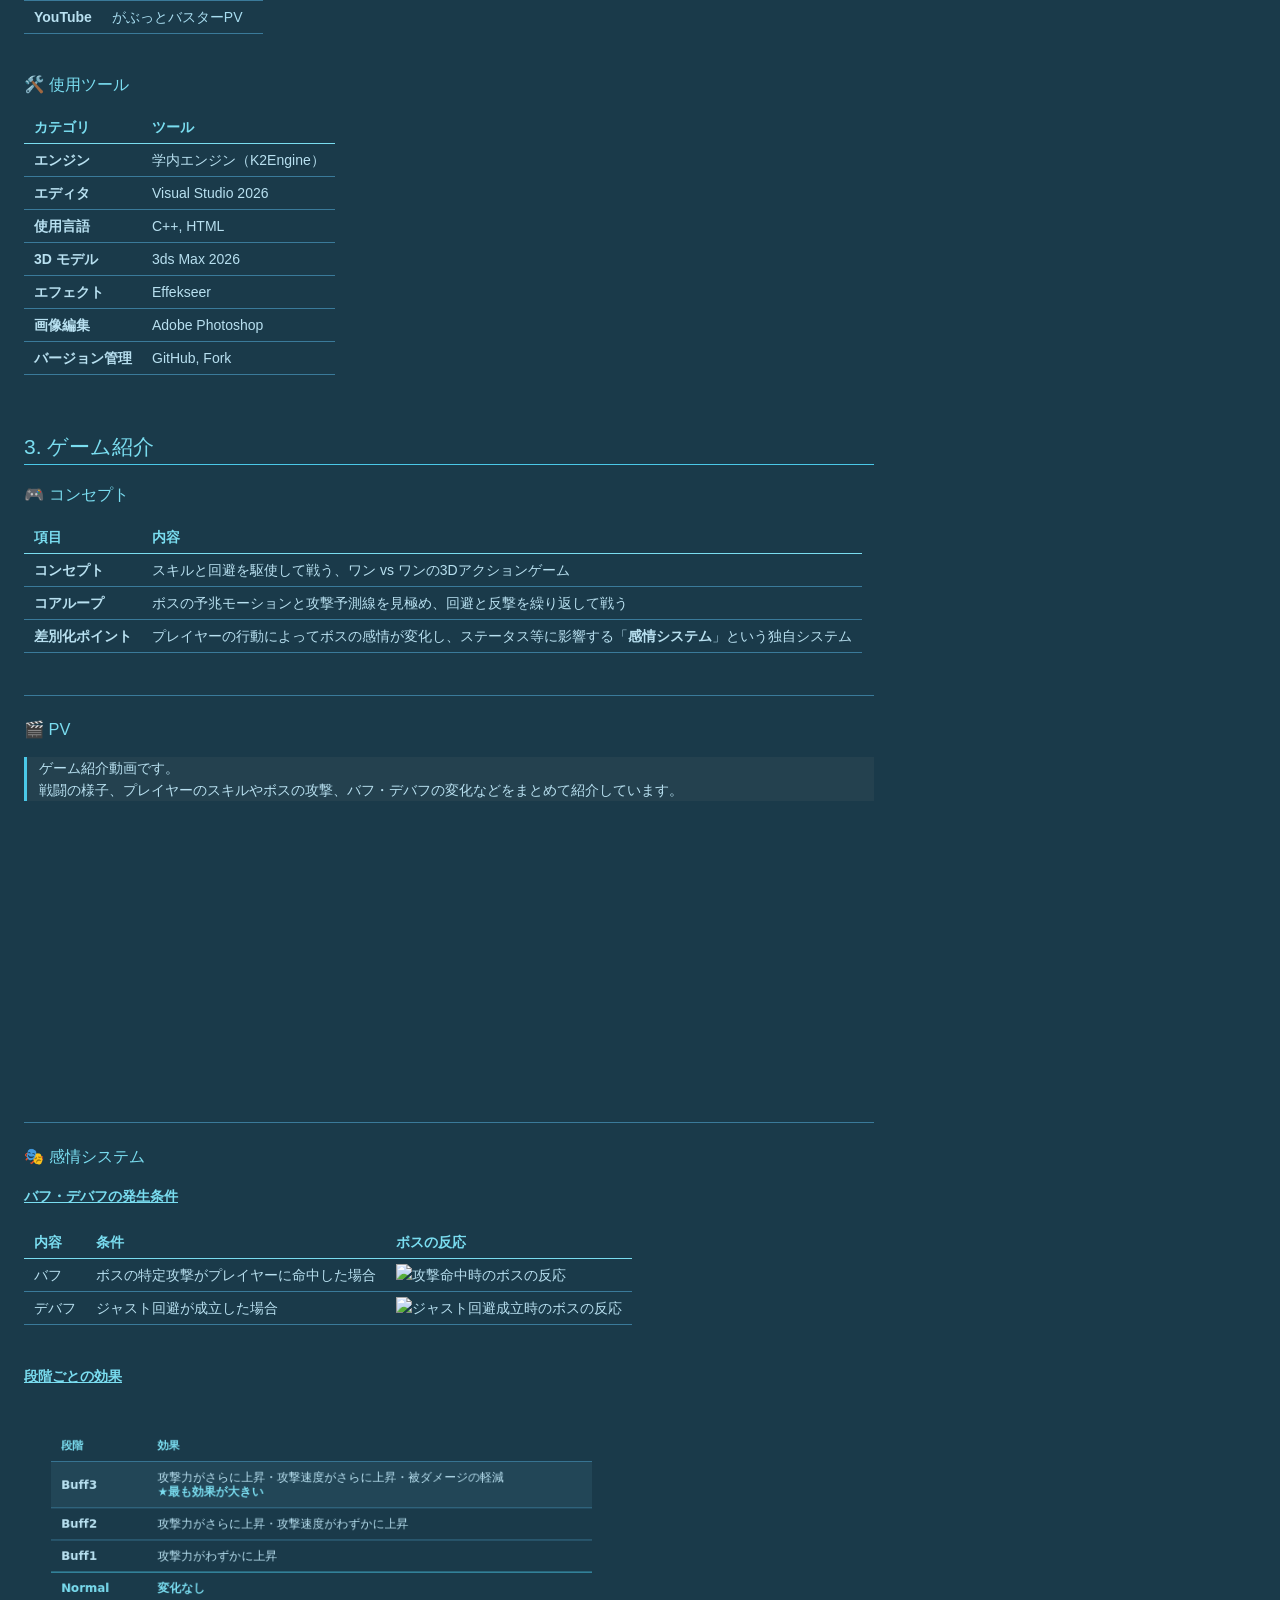
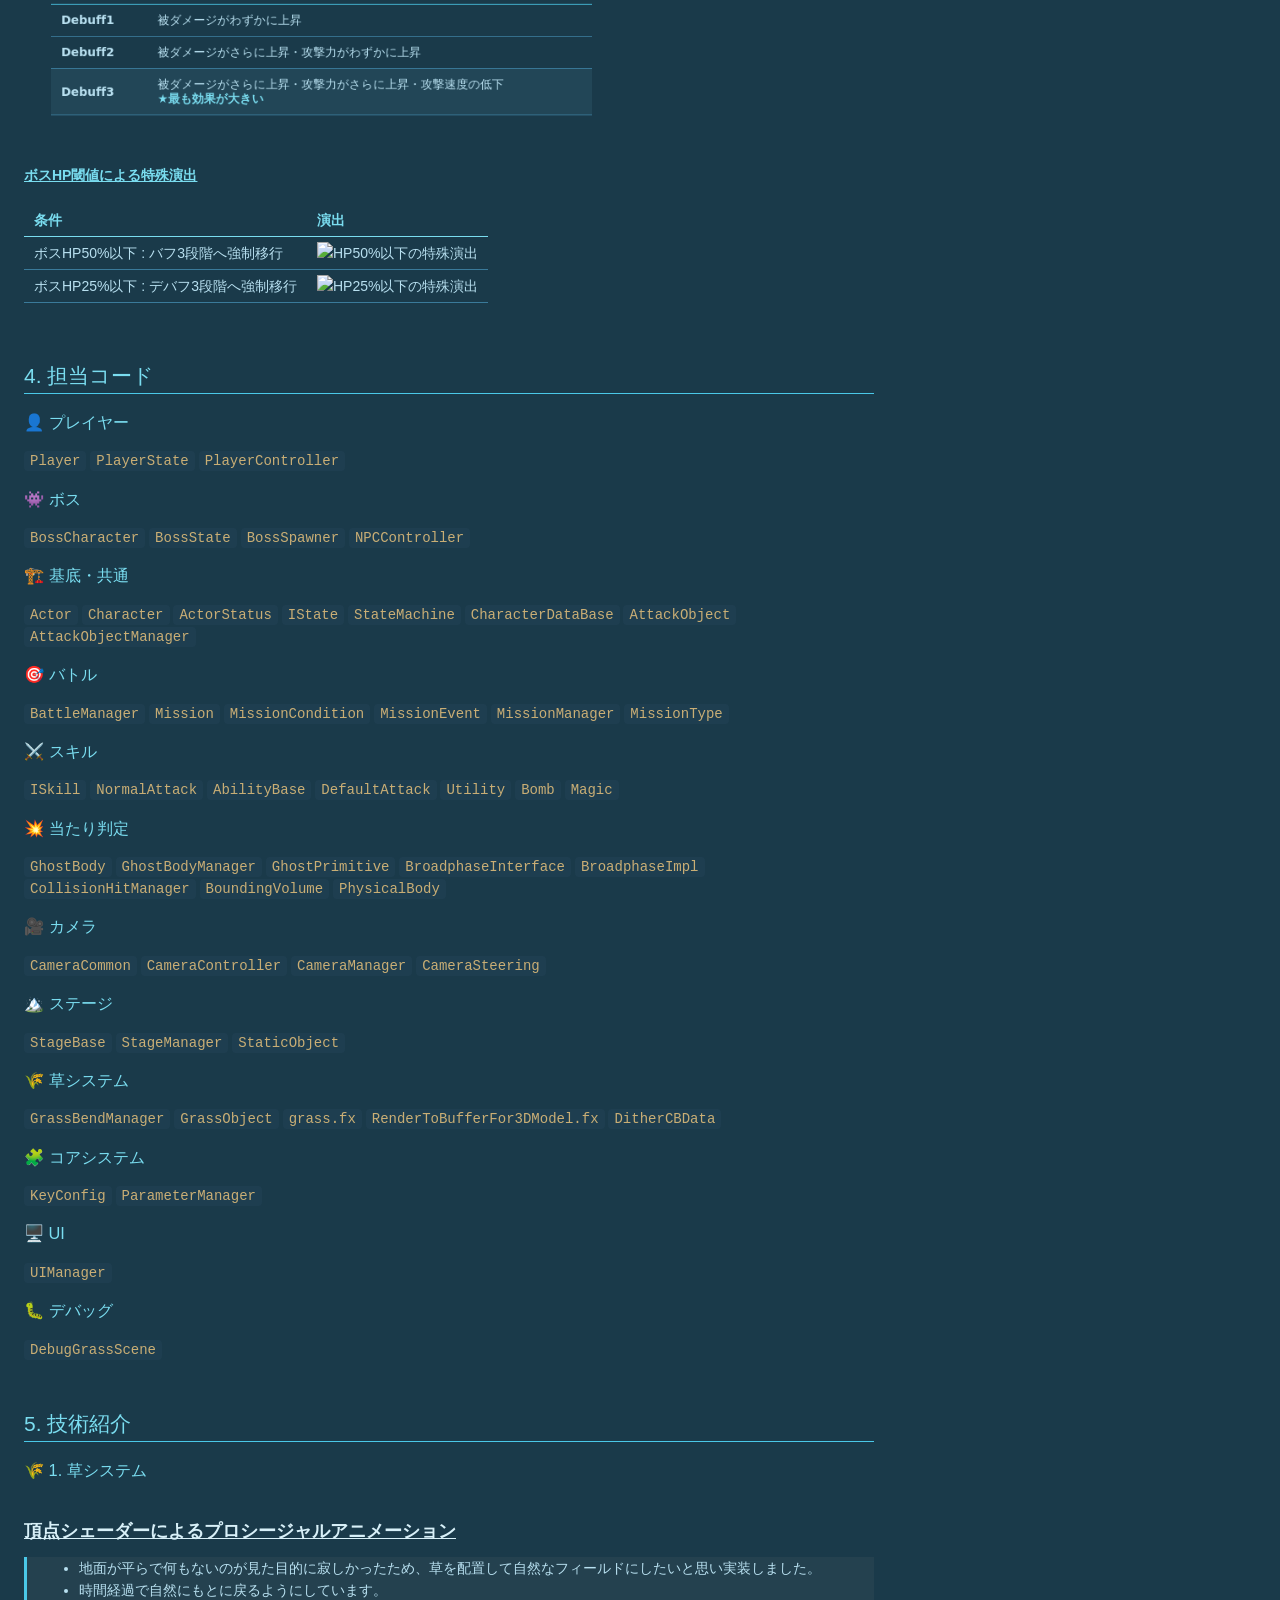
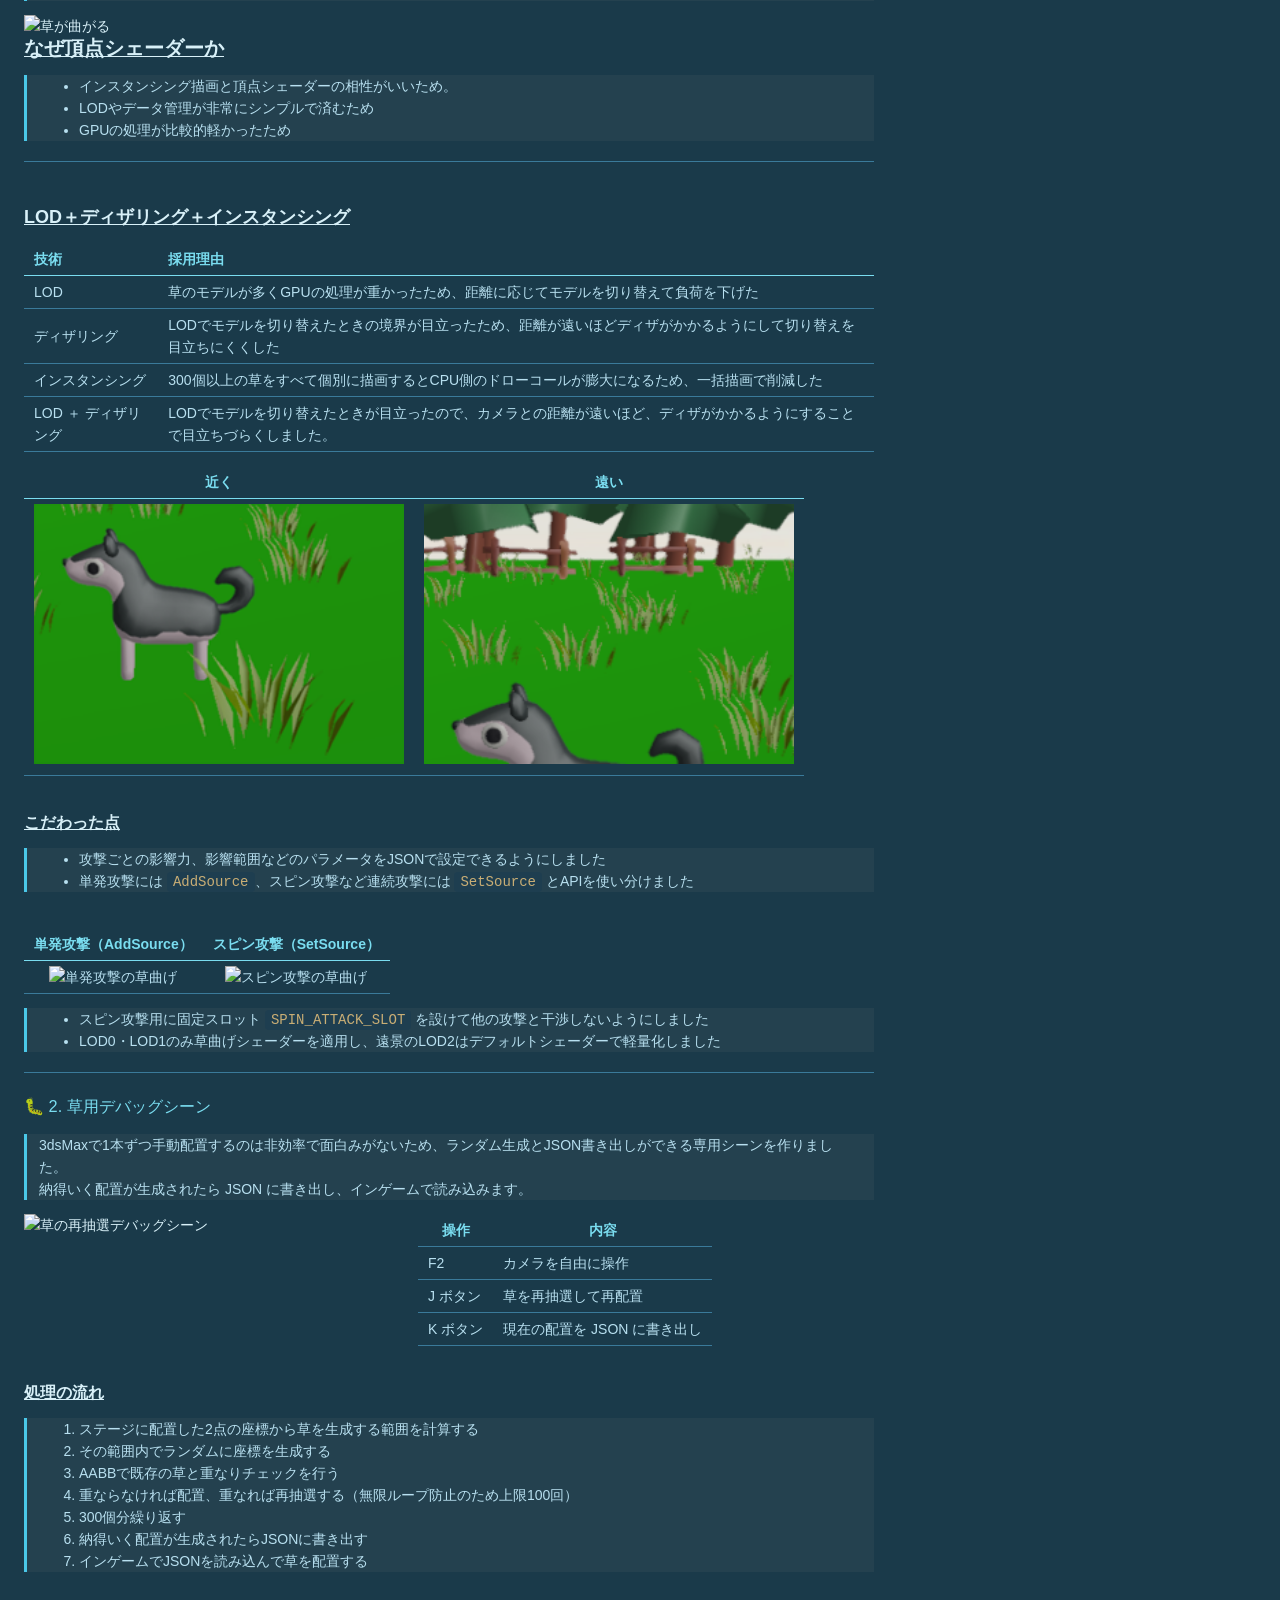
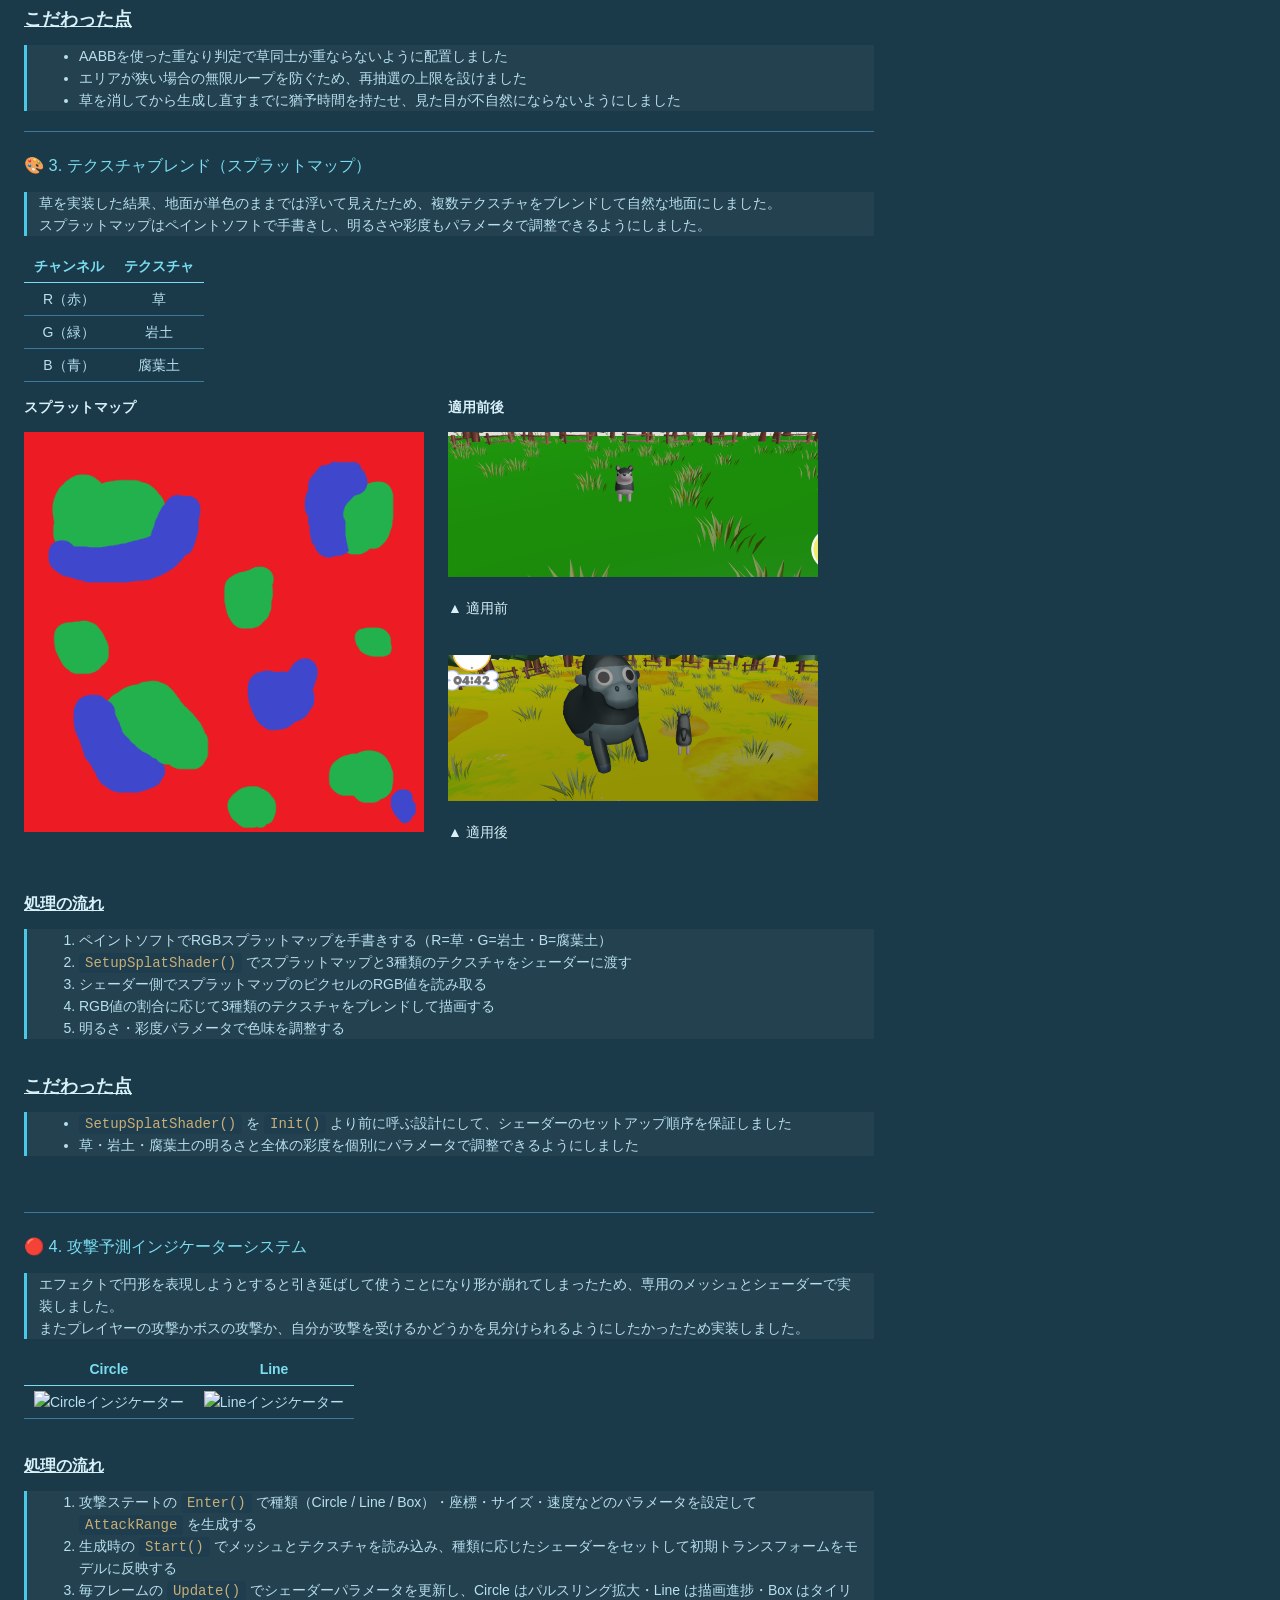
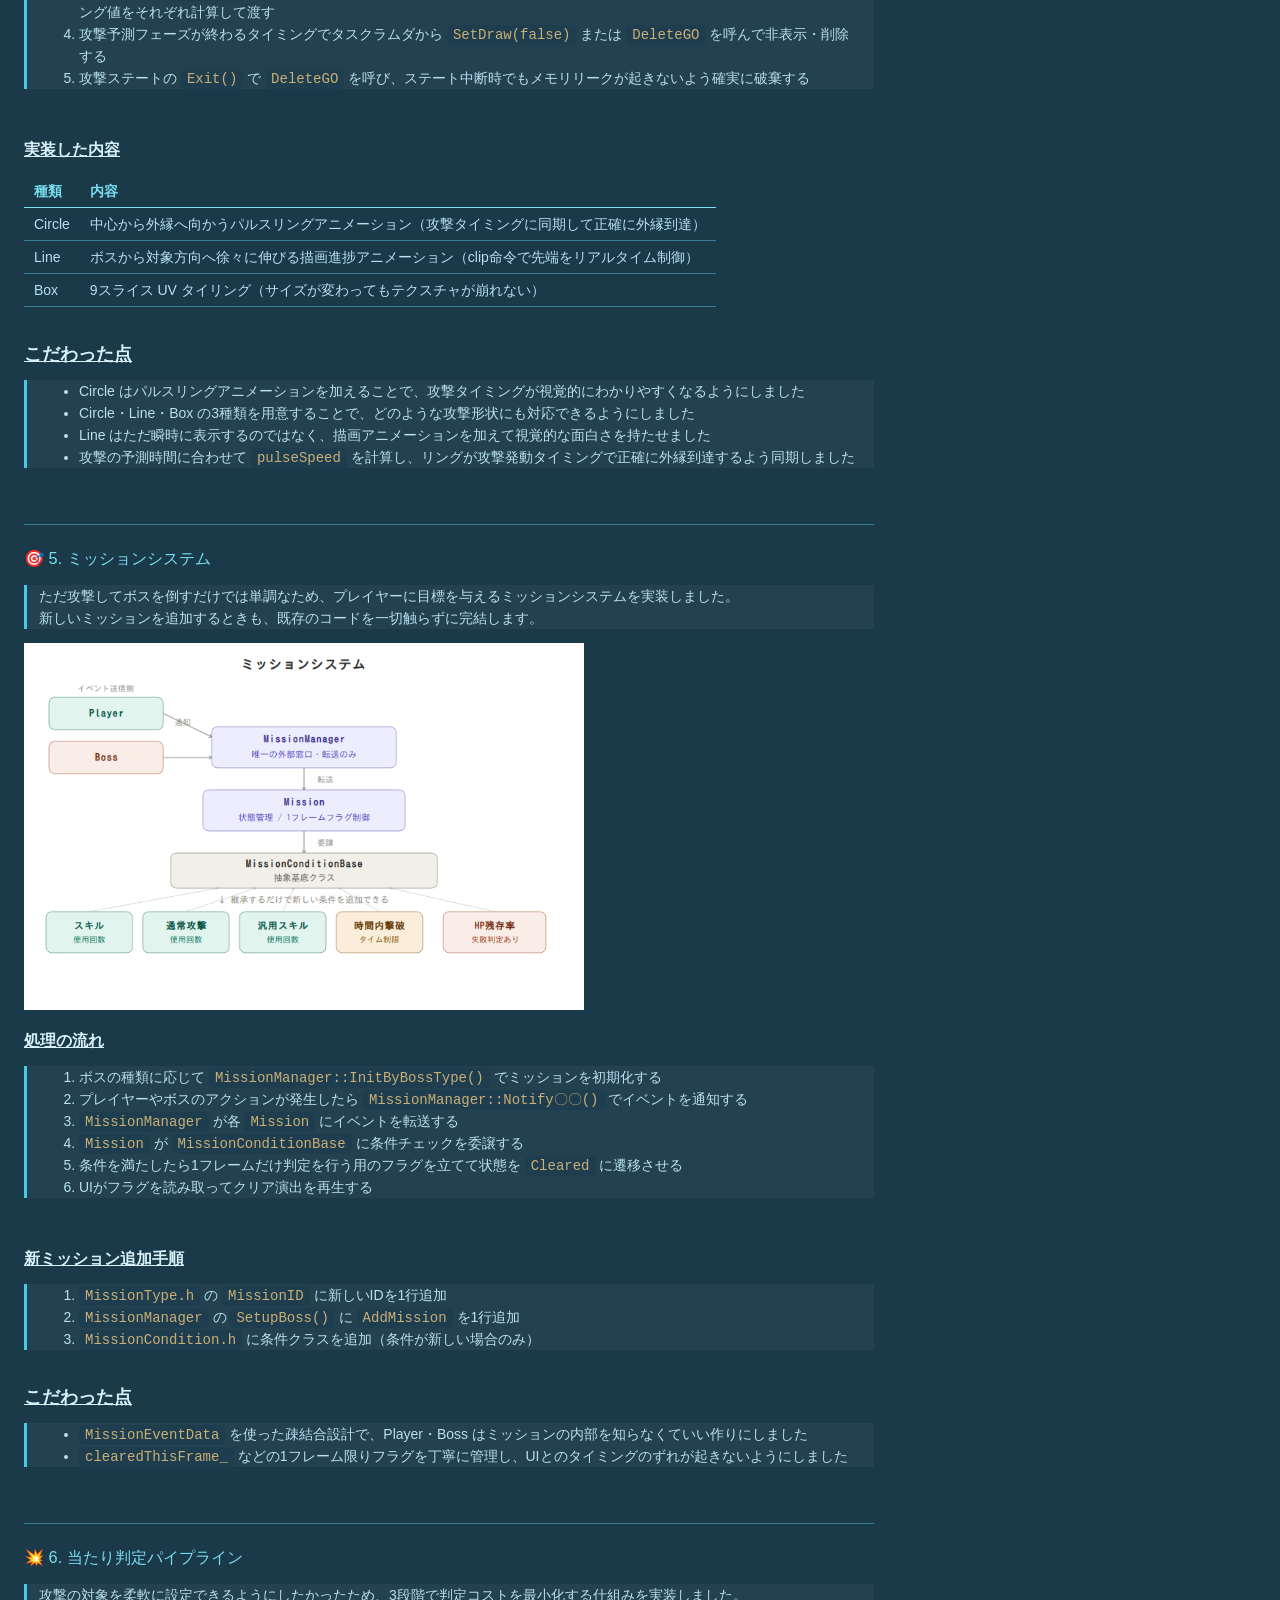
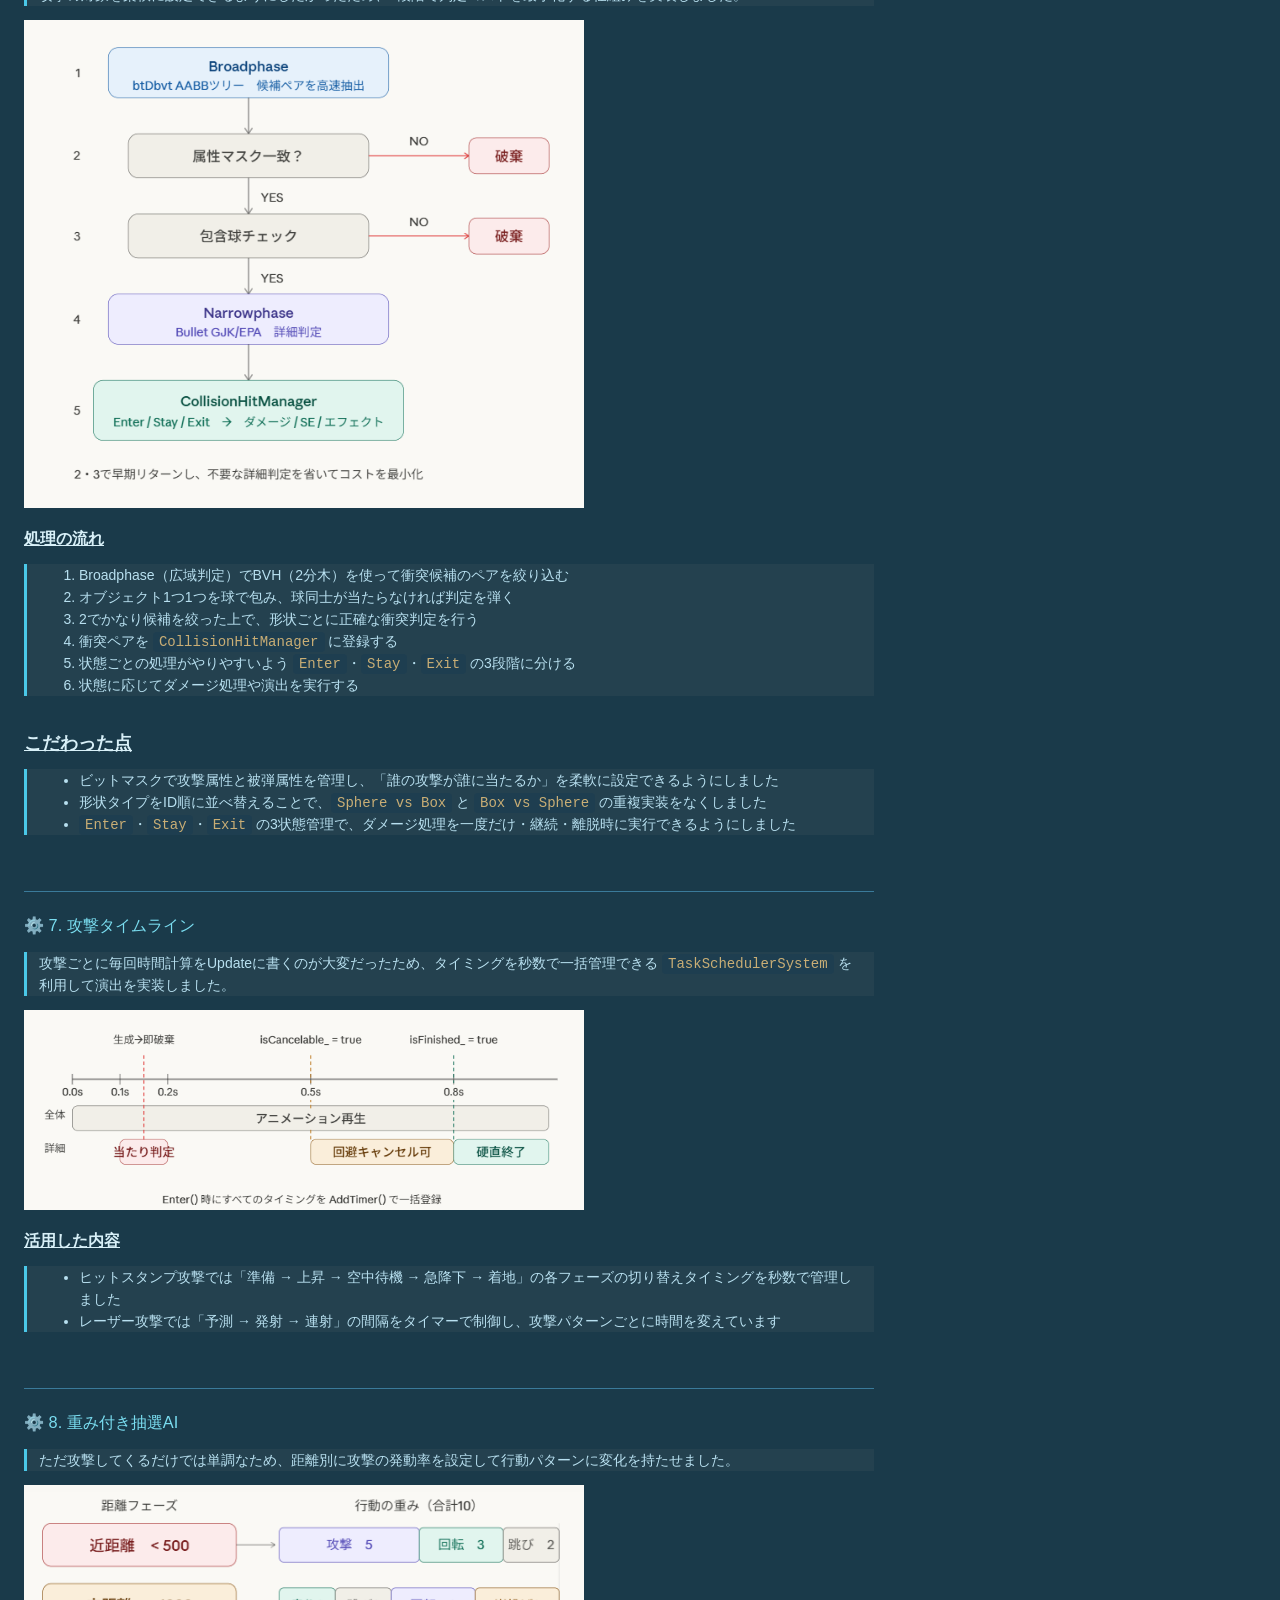
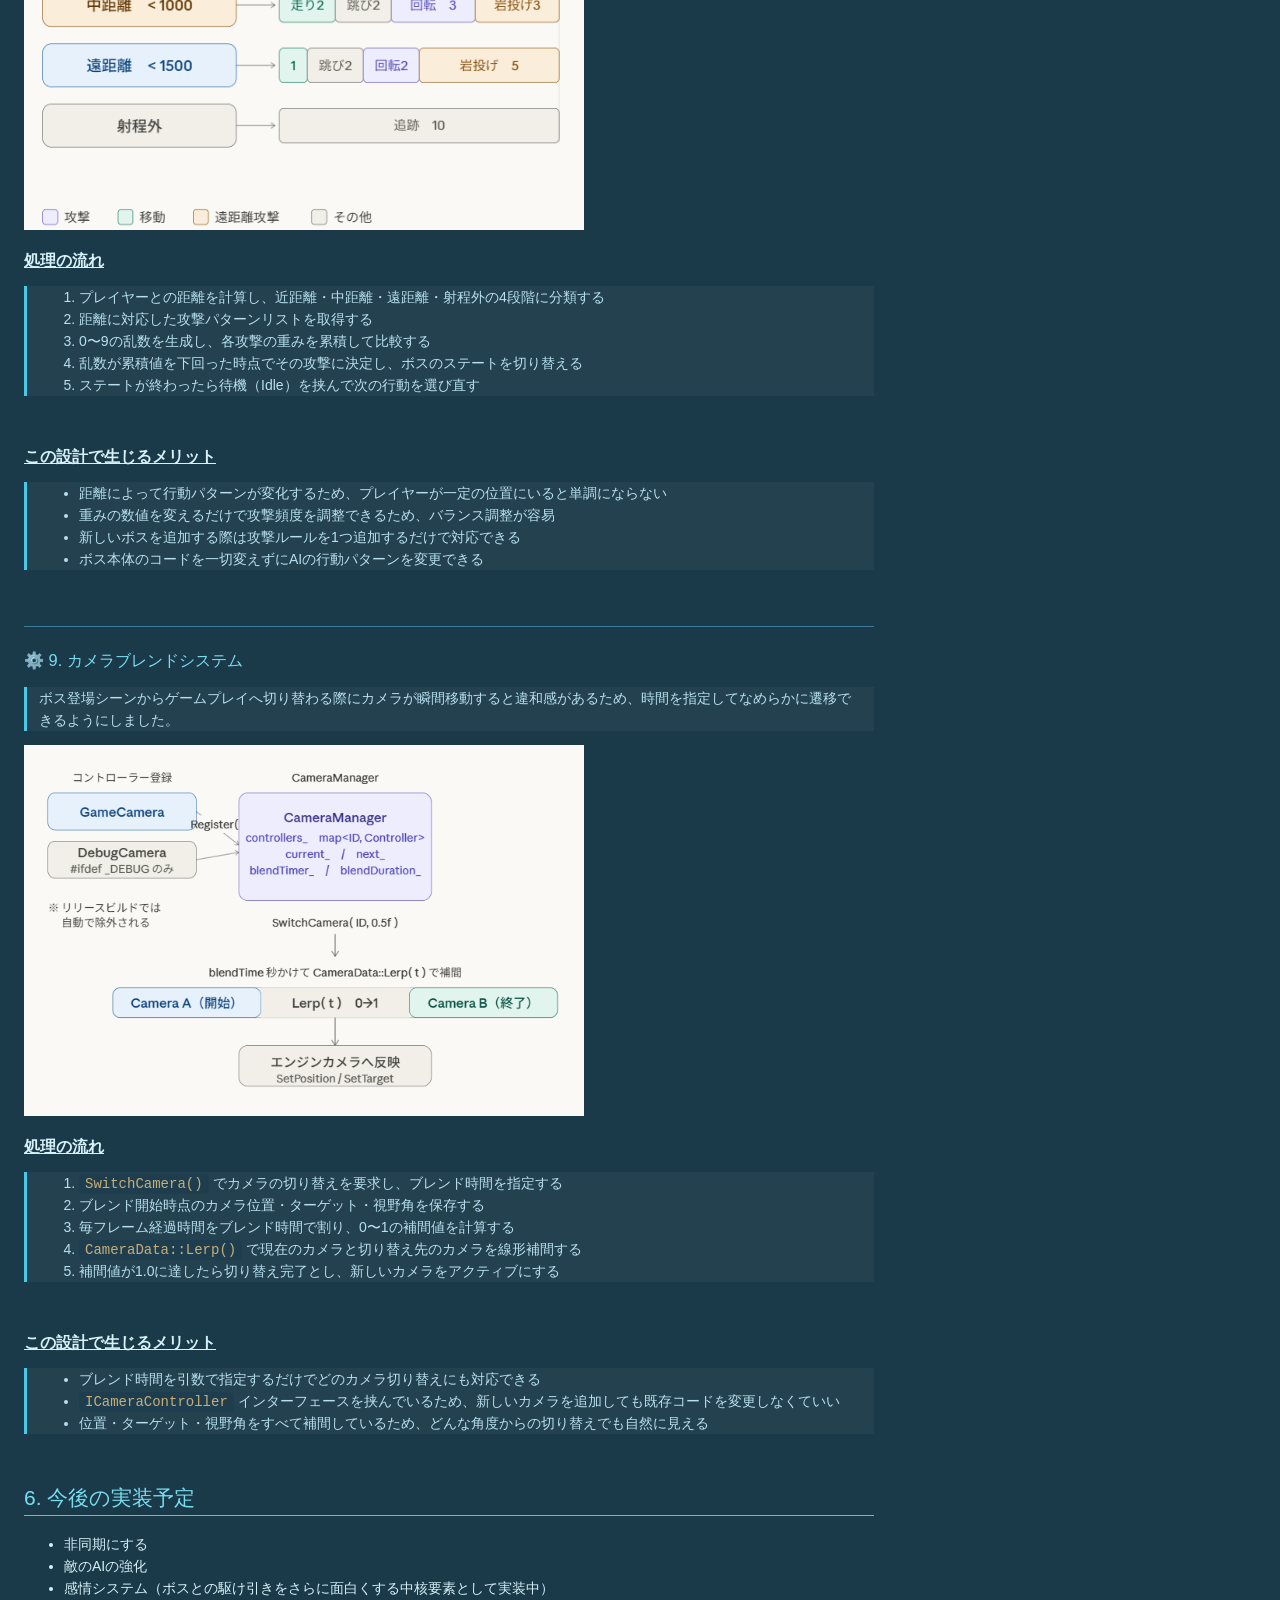
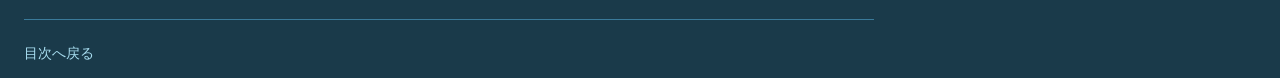
==== commit 99a4ba11: "3.ゲームの紹介の大幅変更" ====
--- a/index.html
+++ b/index.html
@@ -369,7 +369,7 @@
 <img src="sprite\mainKeyVisual_logo.png" width="750" alt="タイトル画像">
 <hr>
 <br>
-<h2 id="目次">目次</h2>
+<h1 id="目次">目次</h1>
 <table>
 <thead>
 <tr>
@@ -469,7 +469,7 @@
 </tr>
 <tr>
 <td><strong>YouTube</strong></td>
-<td><a href="https://youtu.be/hErKex9rLmE">がぶっとバスターPV</a></td>
+<td><a href="#pv">がぶっとバスターPV</a></td>
 </tr>
 </tbody>
 </table>
@@ -514,6 +514,7 @@
 </tbody>
 </table>
 <br>
+<br>
 <h2 id="3-ゲーム紹介">3. ゲーム紹介</h2>
 <h3 id="-コンセプト">🎮 コンセプト</h3>
 <table>
@@ -540,7 +541,8 @@
 </table>
 <br>
 <hr>
-<h3 id="-ゲームシーン紹介">🎬 ゲームシーン紹介</h3>
+<p><a id="pv"></a></p>
+<h3 id="-pv">🎬 PV</h3>
 <blockquote>
 <p>ゲーム紹介動画です。<br>
 戦闘の様子、プレイヤーのスキルやボスの攻撃、バフ・デバフの変化などをまとめて紹介しています。</p>
@@ -552,6 +554,56 @@
   allow="accelerometer; autoplay; clipboard-write; encrypted-media; gyroscope; picture-in-picture"
   allowfullscreen>
 </iframe>
+<br>
+<hr>
+<h3 id="-感情システム">🎭 感情システム</h3>
+<h4 id="バフデバフの発生条件"><u> バフ・デバフの発生条件 </u></h4>
+<table>
+<thead>
+<tr>
+<th>内容</th>
+<th>条件</th>
+<th>ボスの反応</th>
+</tr>
+</thead>
+<tbody>
+<tr>
+<td>バフ</td>
+<td>ボスの特定攻撃がプレイヤーに命中した場合</td>
+<td><img src="movie/Buff.gif" width="350" alt="攻撃命中時のボスの反応"></td>
+</tr>
+<tr>
+<td>デバフ</td>
+<td>ジャスト回避が成立した場合</td>
+<td><img src="movie/Debuff.gif" width="350" alt="ジャスト回避成立時のボスの反応"></td>
+</tr>
+</tbody>
+</table>
+<br>
+<h4 id="段階ごとの効果"><u> 段階ごとの効果 </u></h4>
+<img src="sprite/EmotionEffectList.png" width="600" alt="感情システム 各段階の効果一覧">
+<br>
+<h4 id="ボスhp閾値による特殊演出"><u> ボスHP閾値による特殊演出 </u></h4>
+<table>
+<thead>
+<tr>
+<th>条件</th>
+<th>演出</th>
+</tr>
+</thead>
+<tbody>
+<tr>
+<td>ボスHP50%以下 : バフ3段階へ強制移行</td>
+<td><img src="movie/BossHp50Per.gif" width="350" alt="HP50%以下の特殊演出"></td>
+</tr>
+<tr>
+<td>ボスHP25%以下 : デバフ3段階へ強制移行</td>
+<td><img src="movie/BossHp25Per.gif" width="350" alt="HP25%以下の特殊演出"></td>
+</tr>
+</tbody>
+</table>
+<br>
+<br>
 <h2 id="4-担当コード">4. 担当コード</h2>
 <h3 id="-プレイヤー">👤 プレイヤー</h3>
 <p><code>Player</code> <code>PlayerState</code> <code>PlayerController</code></p>
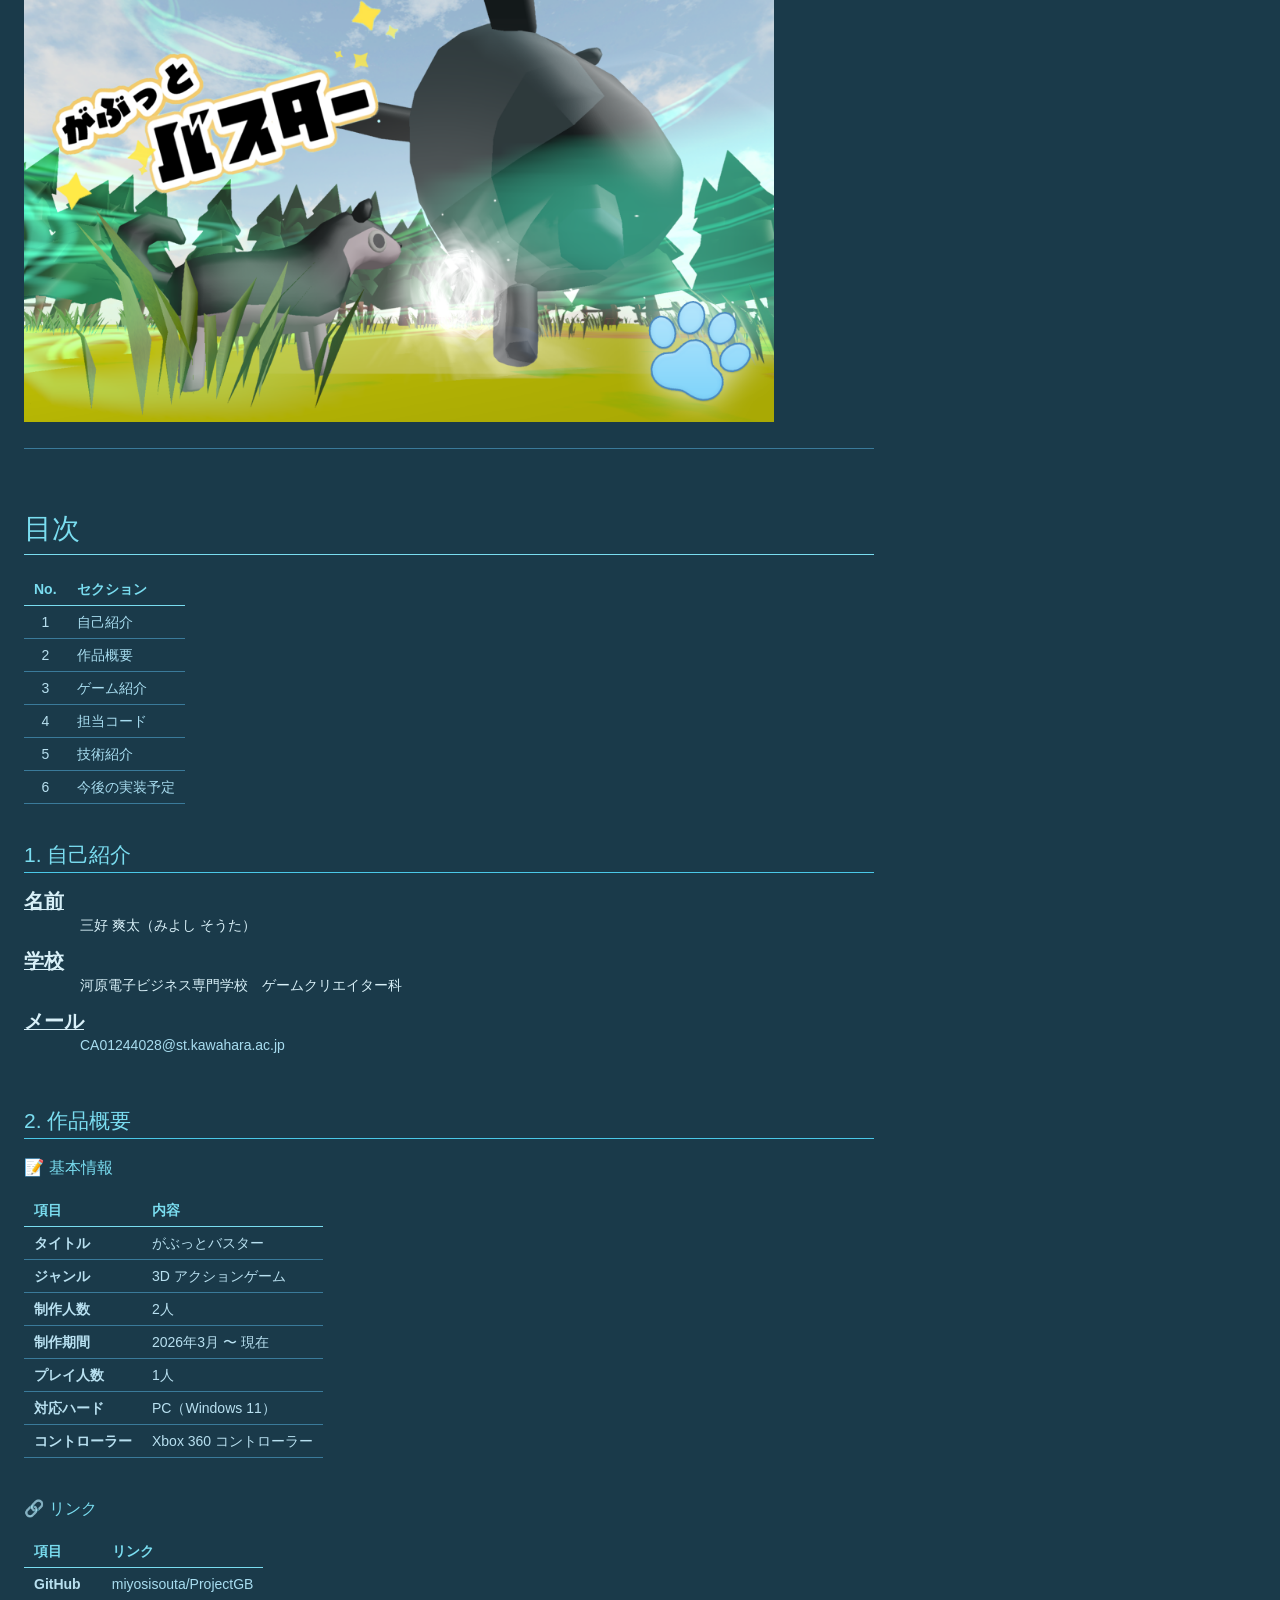
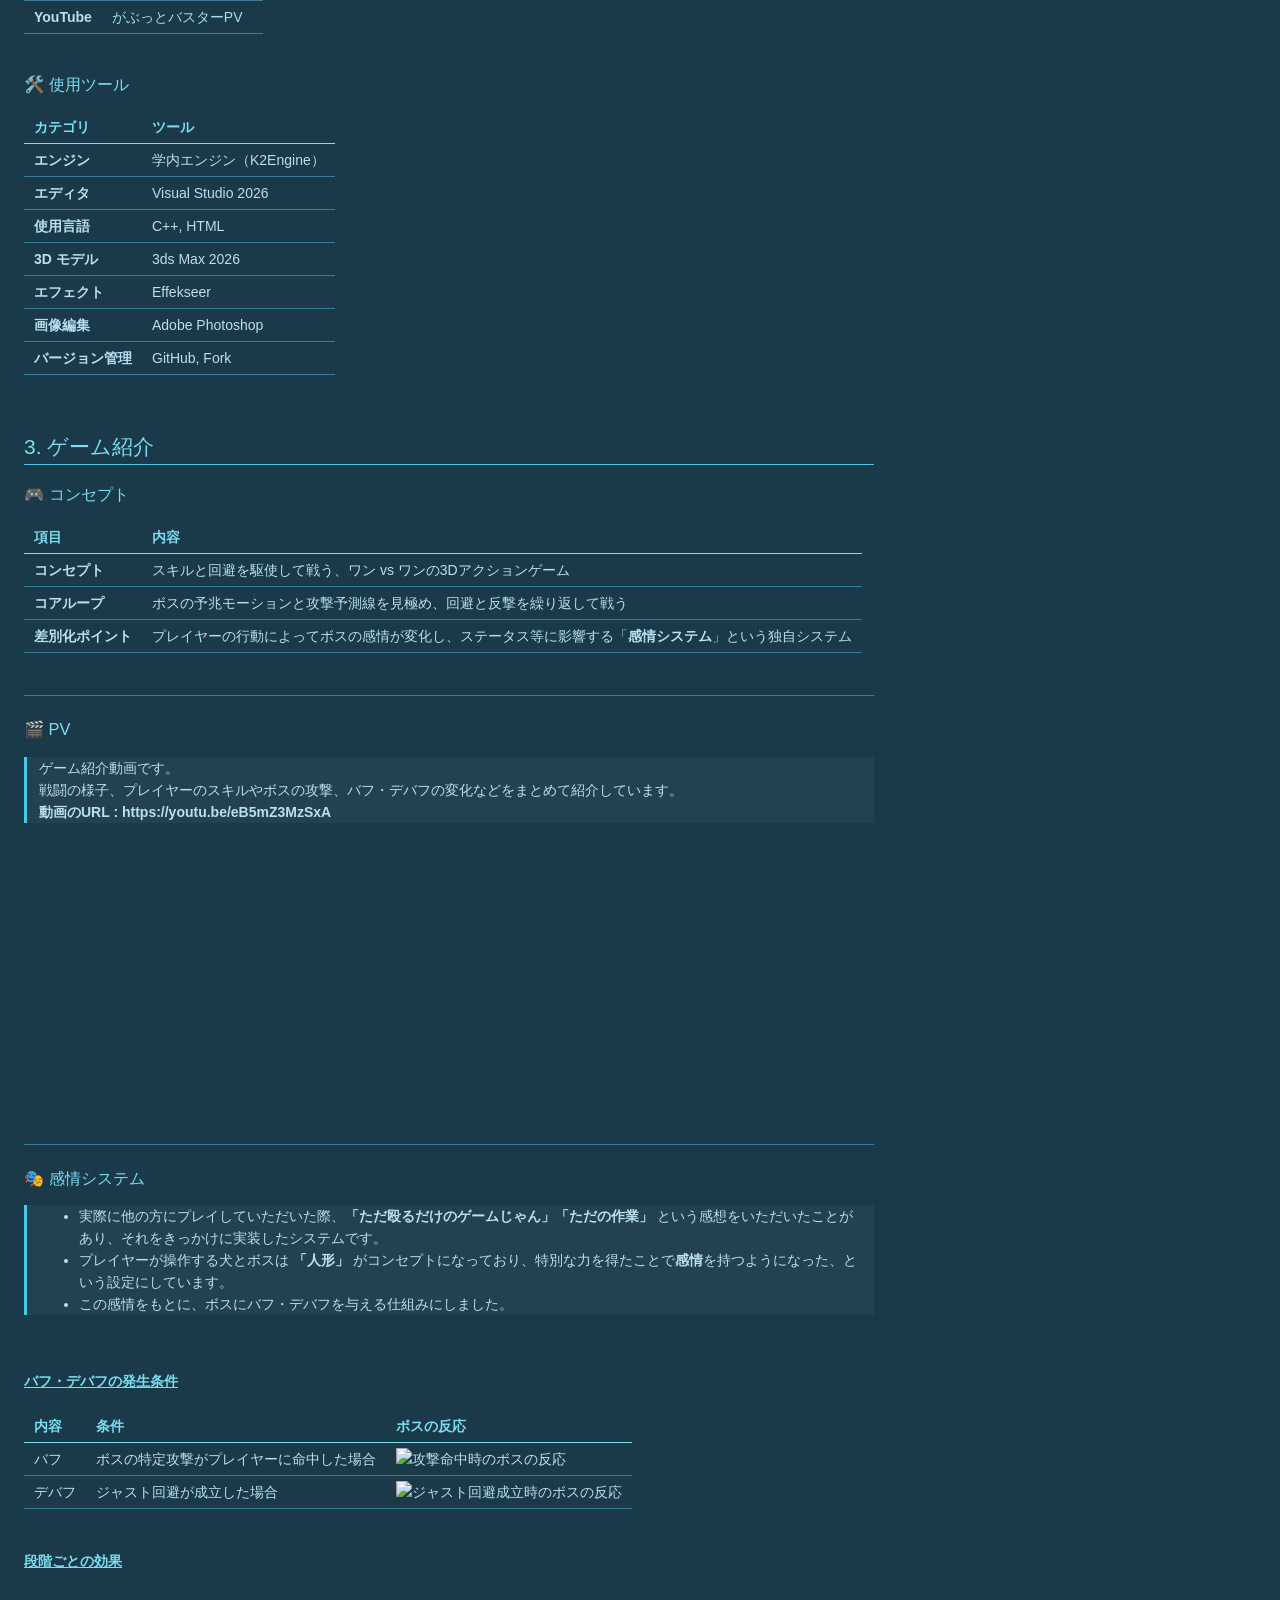
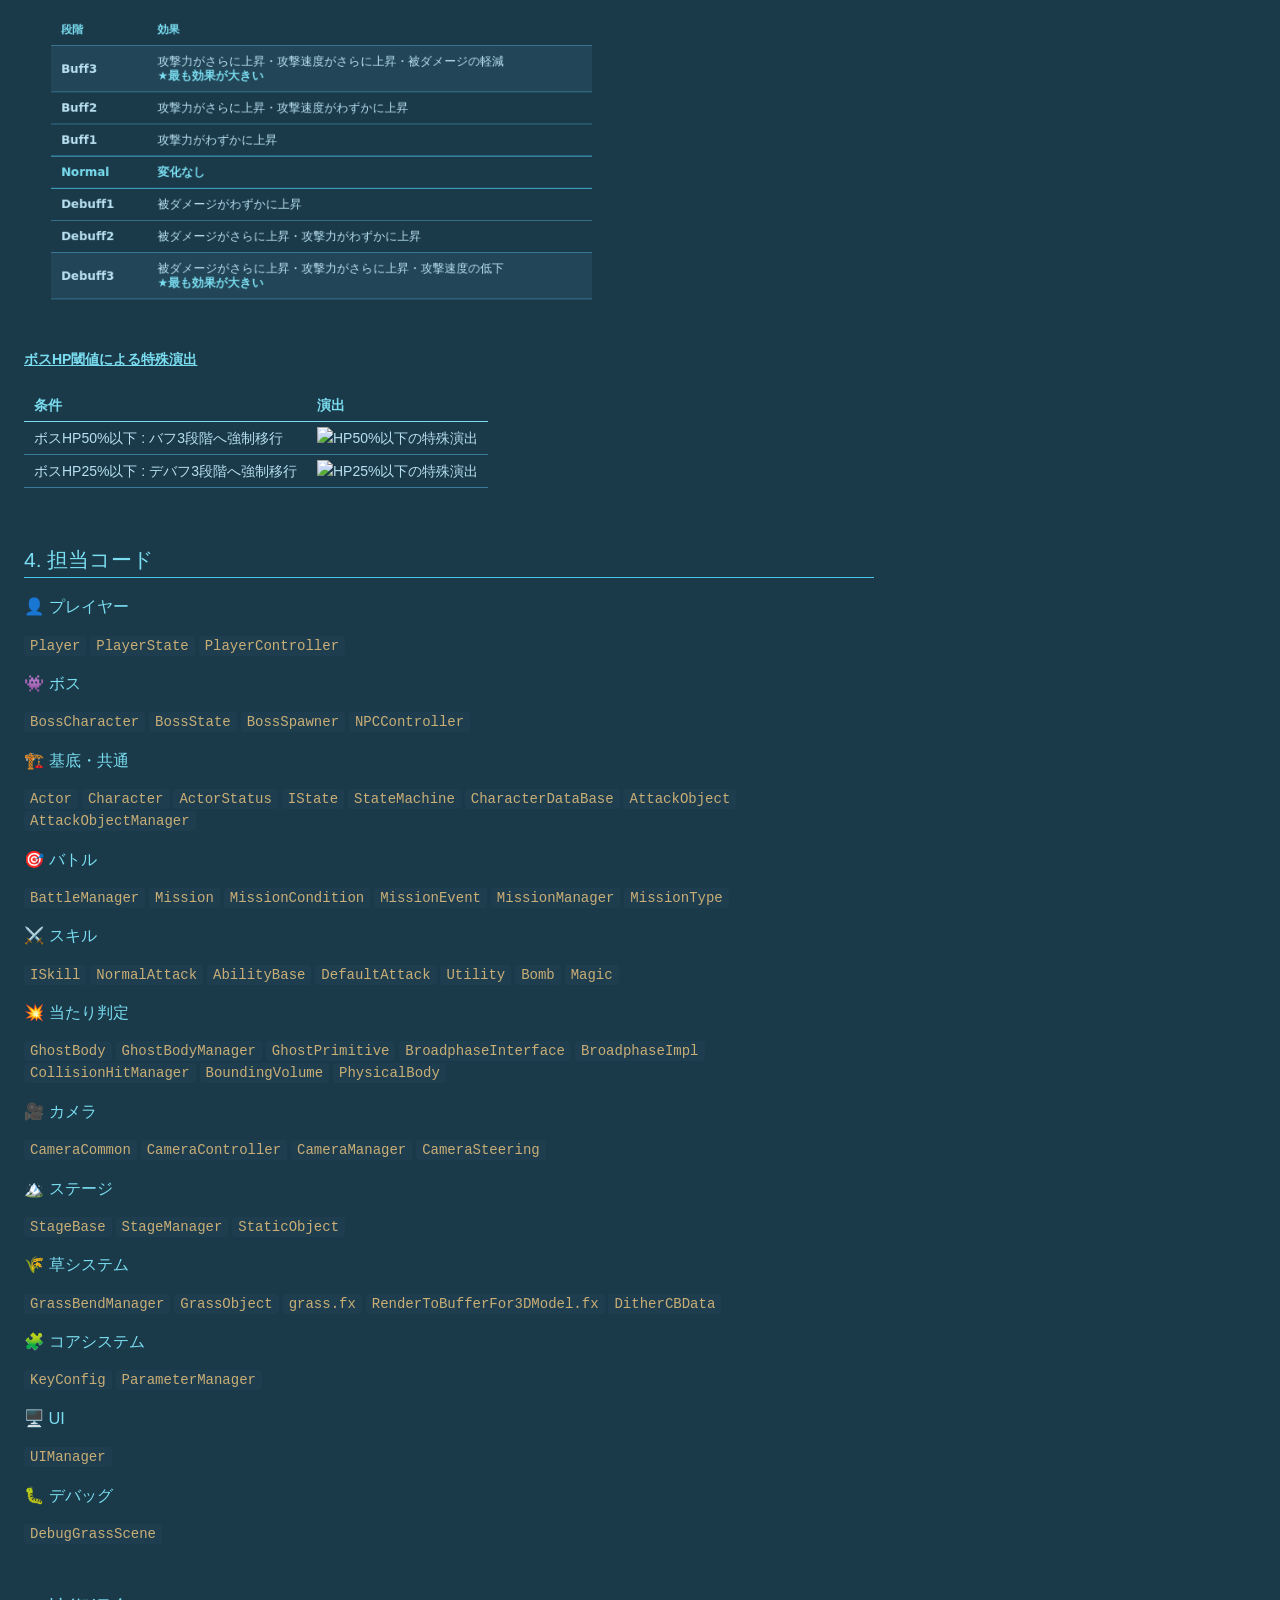
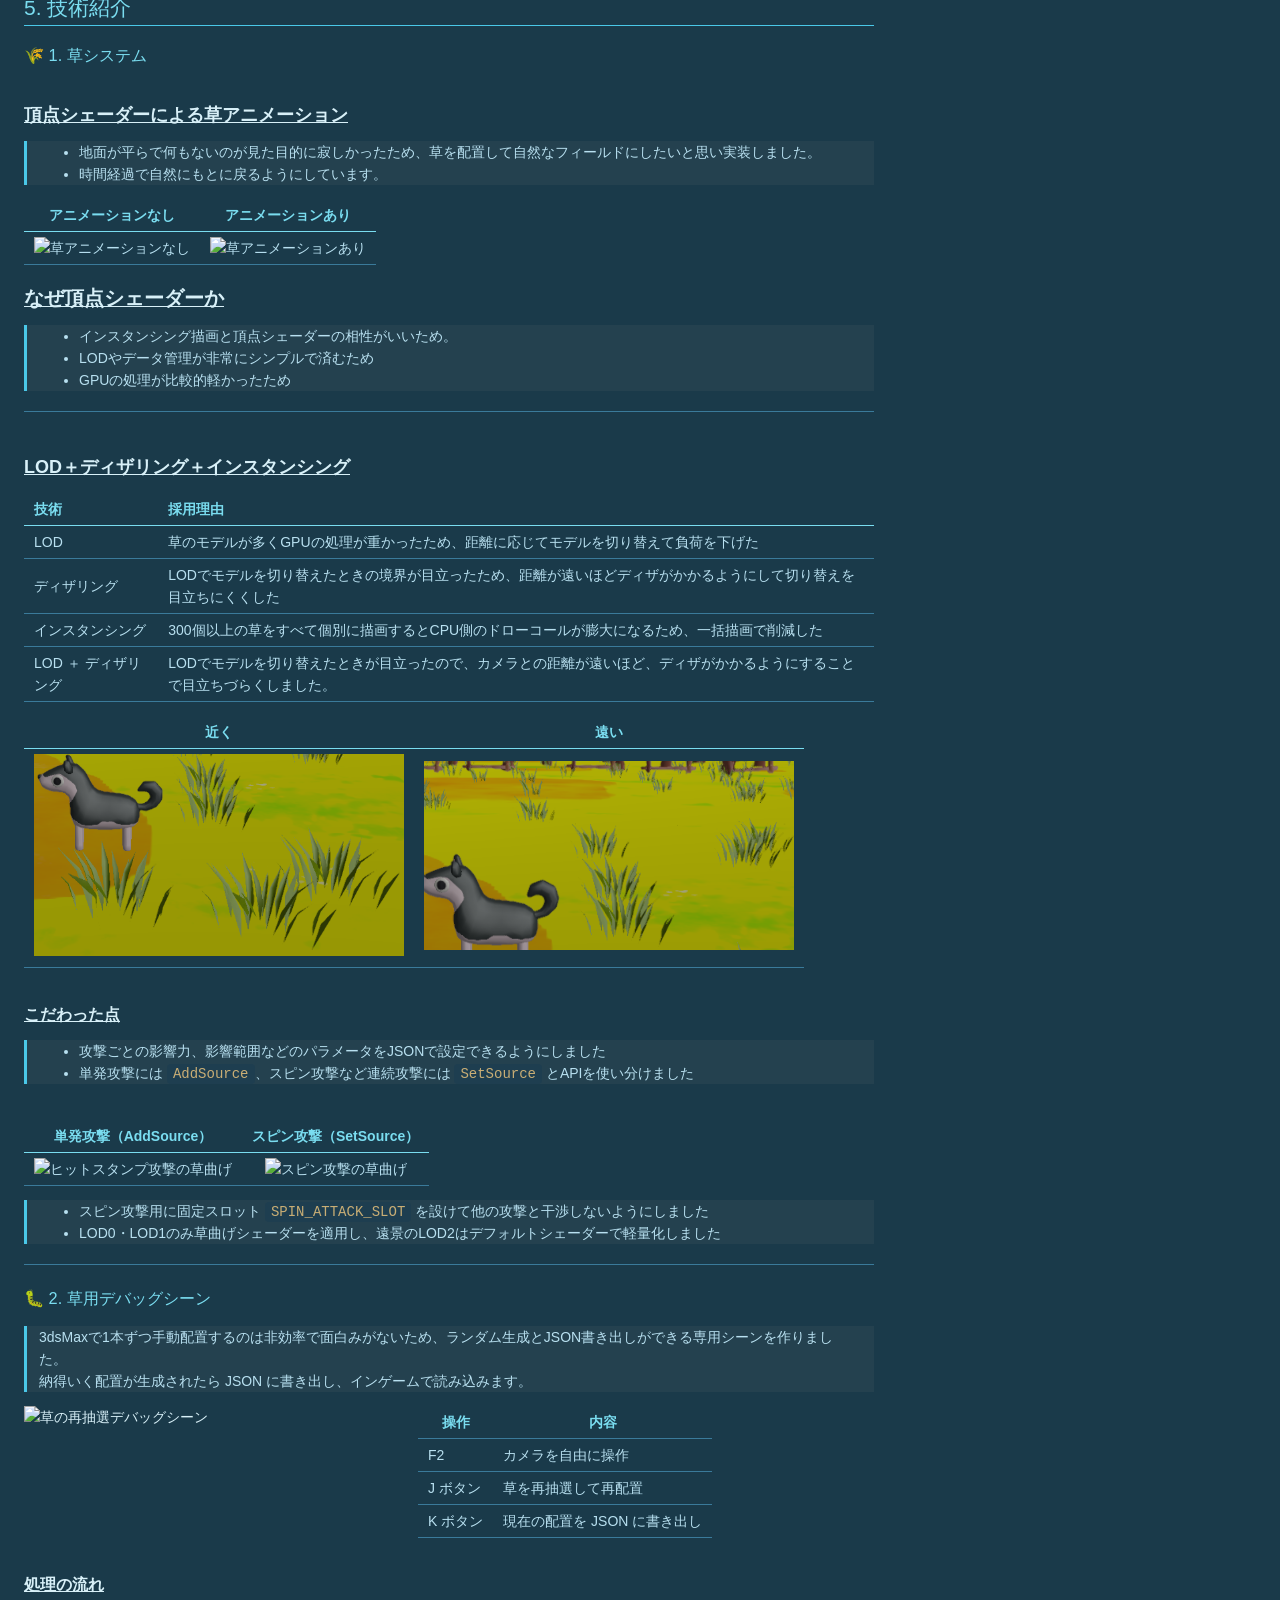
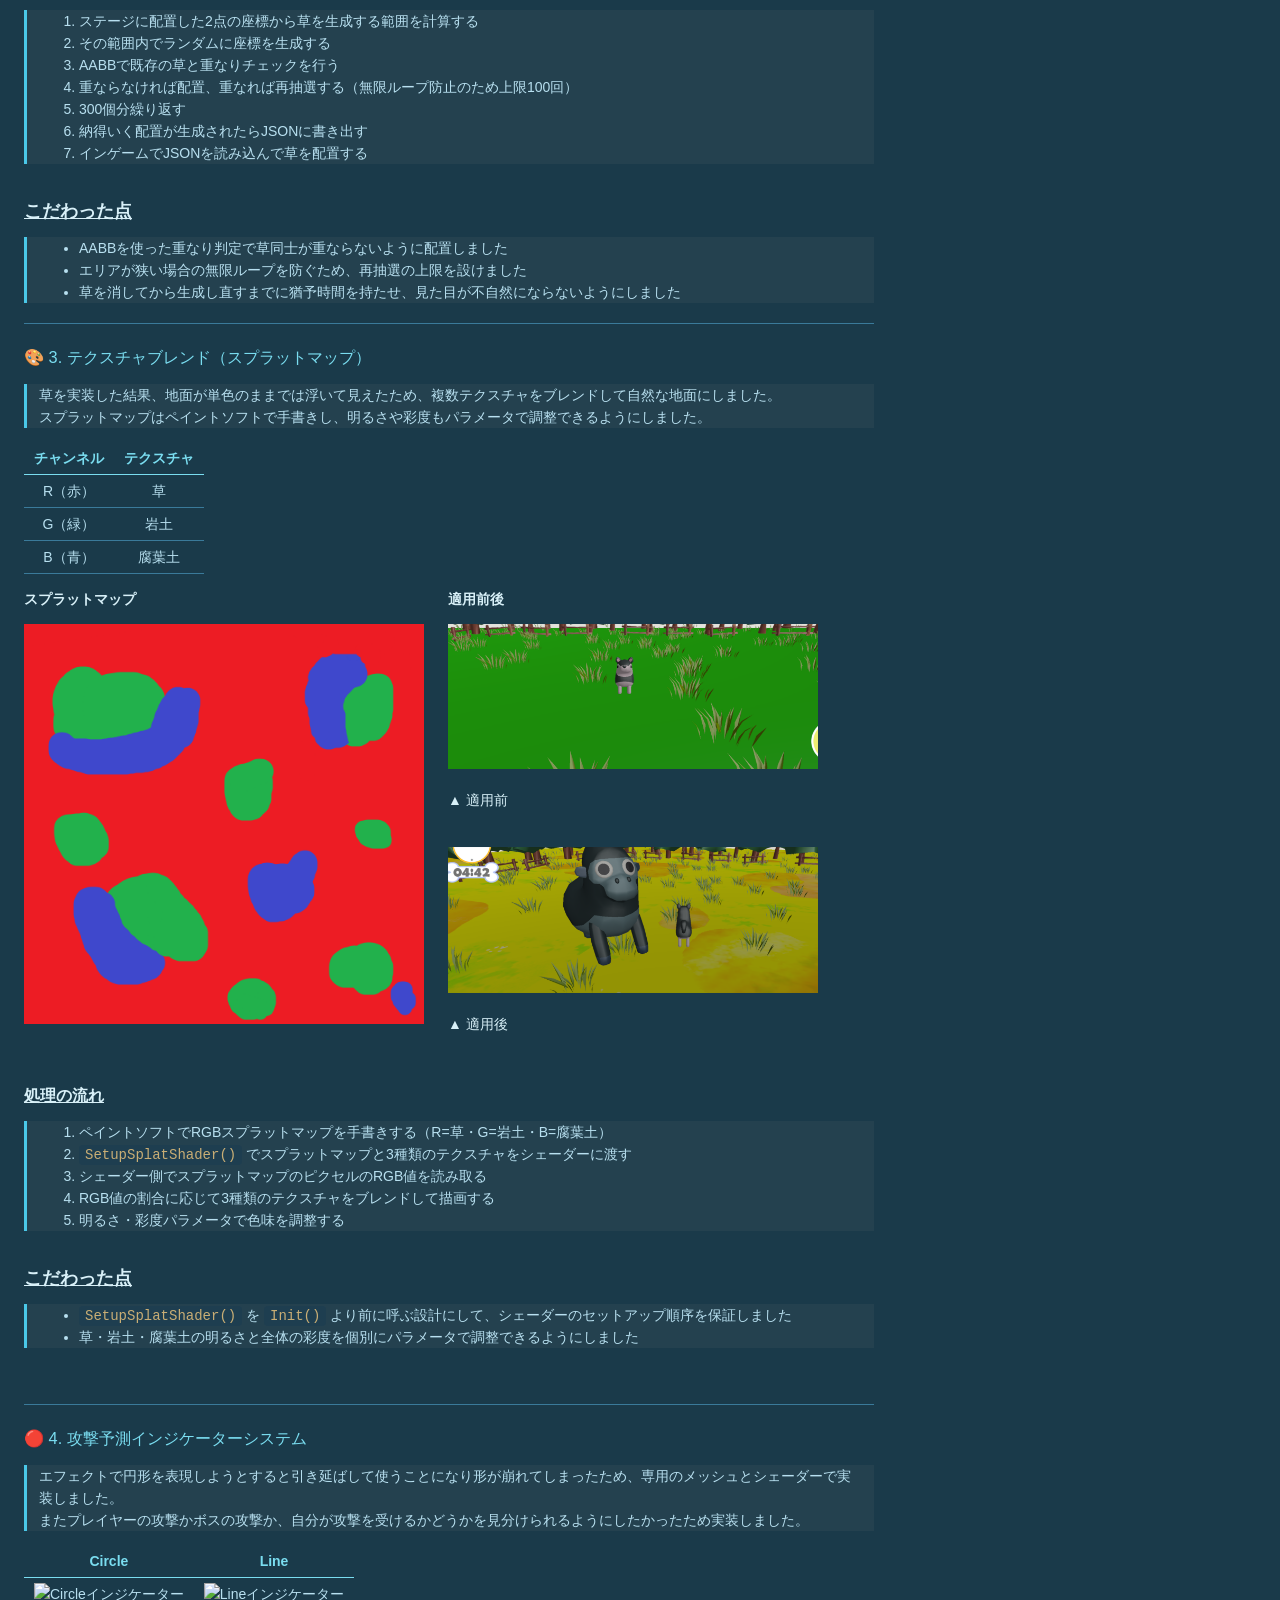
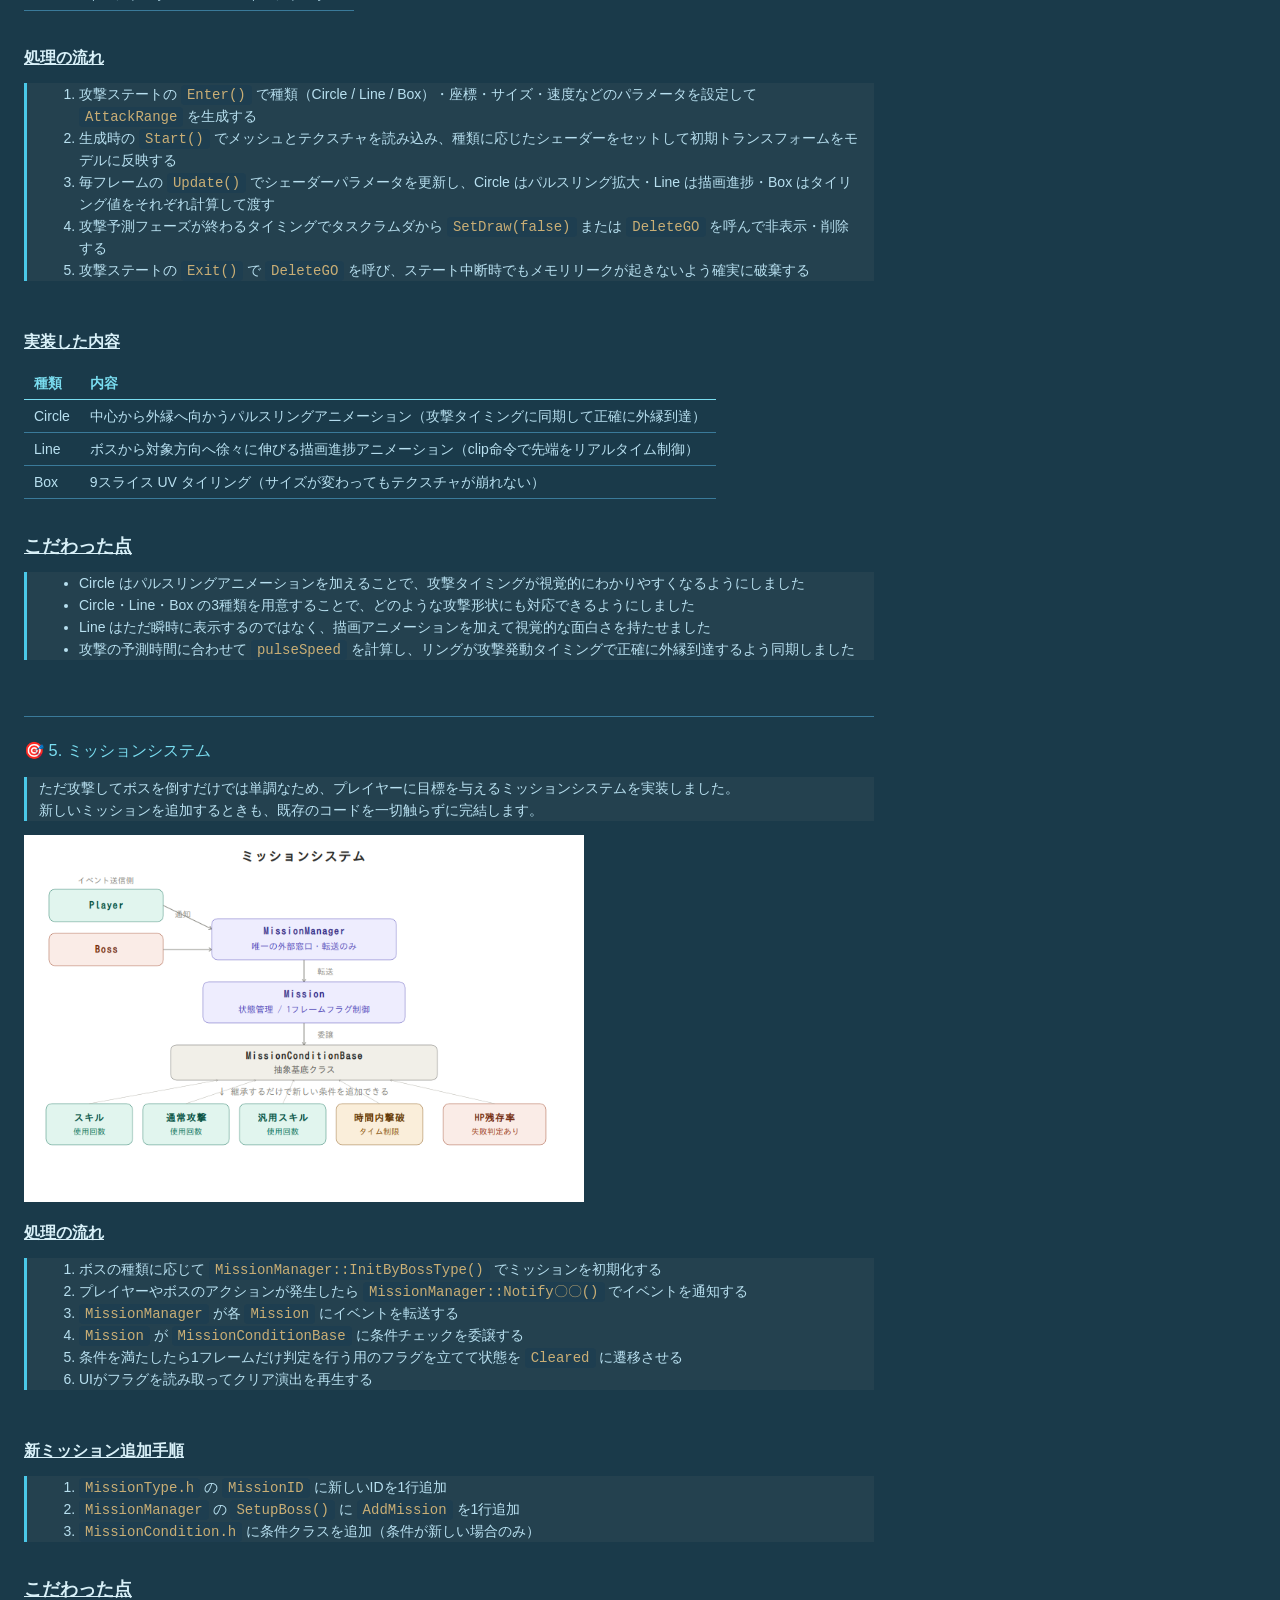
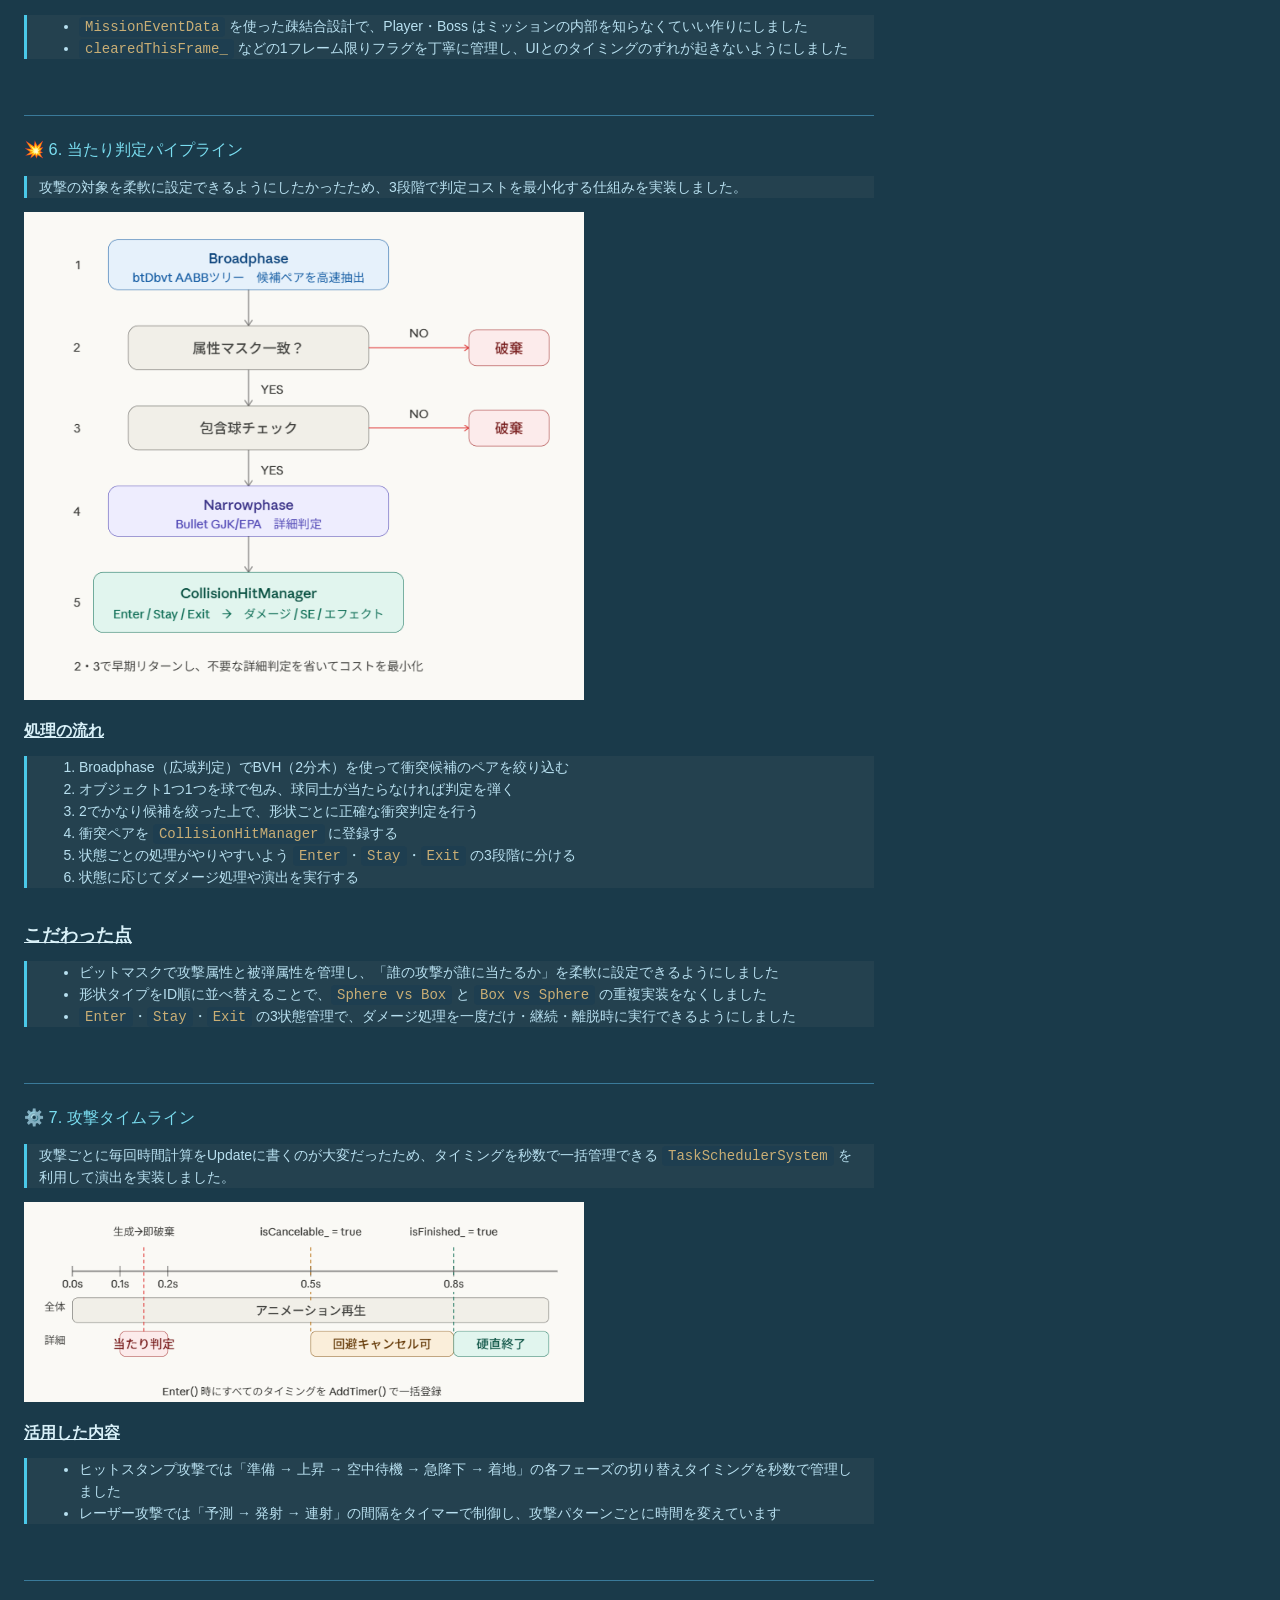
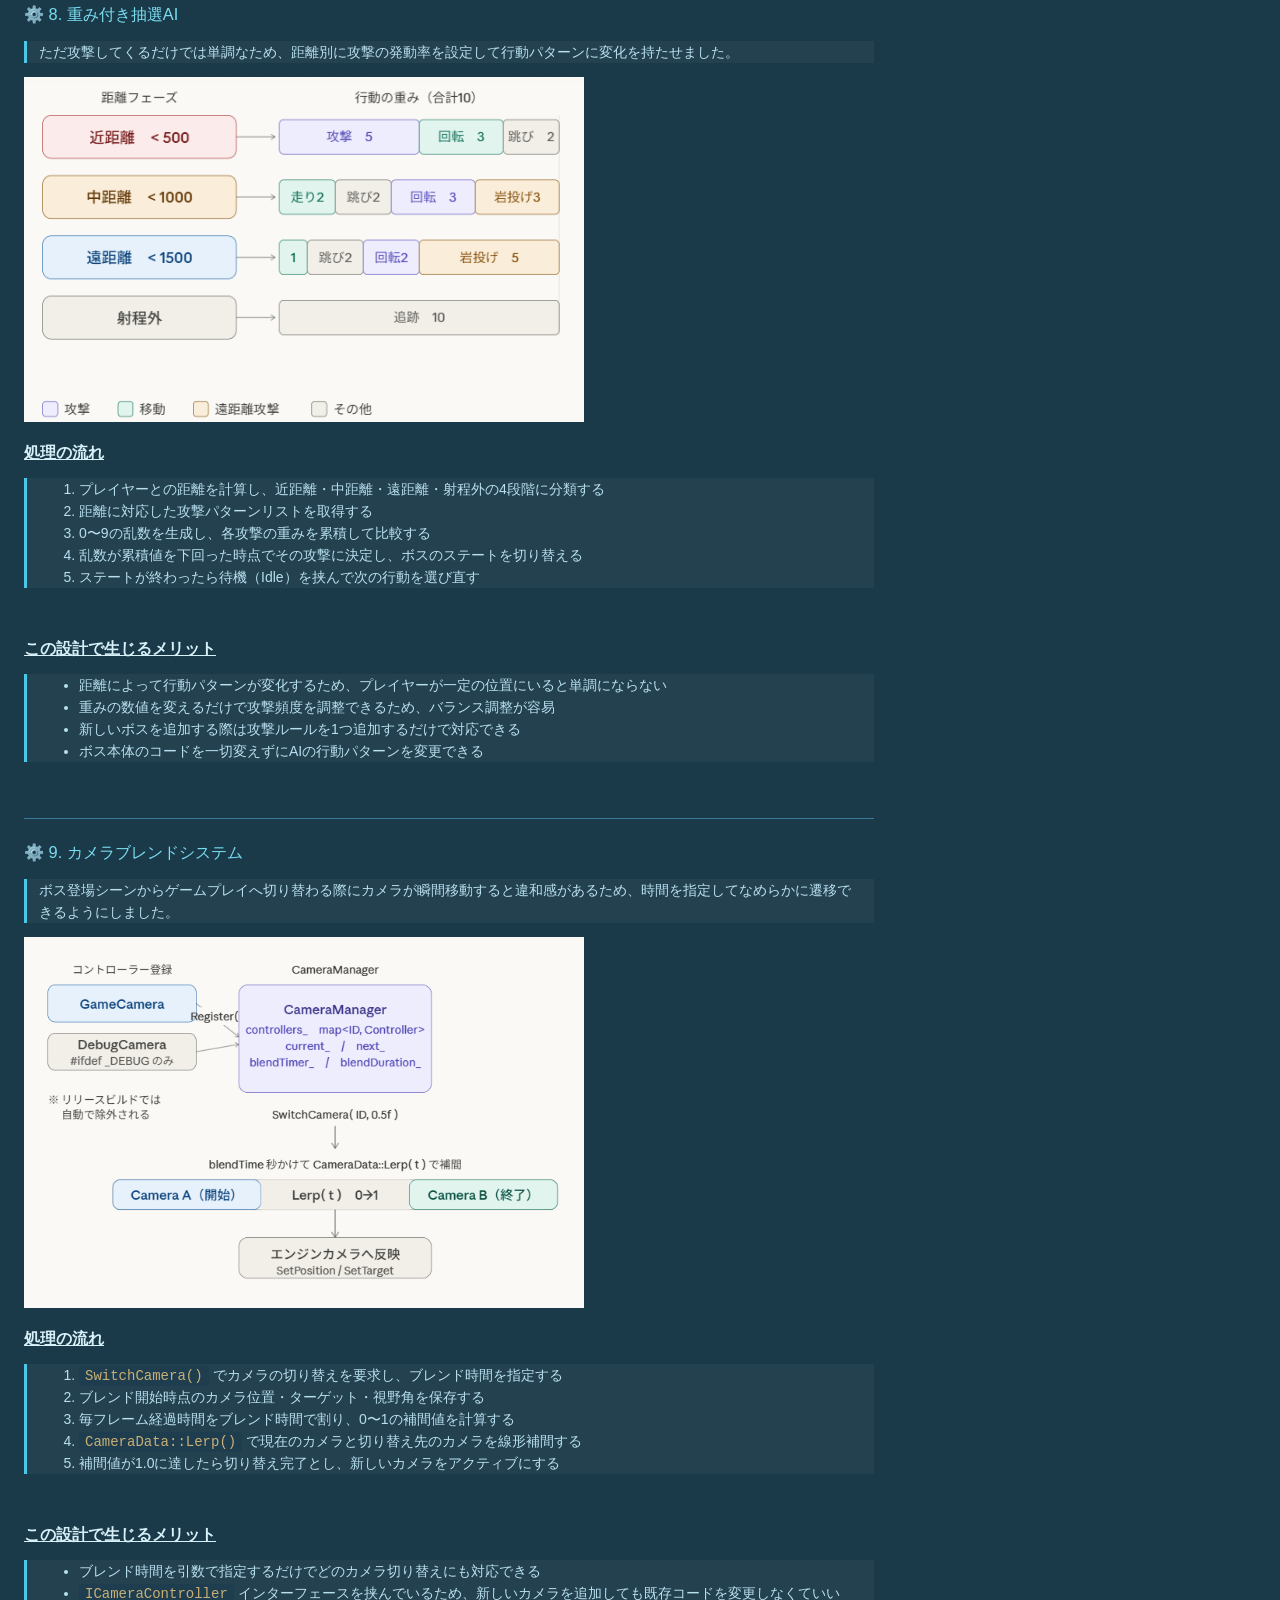
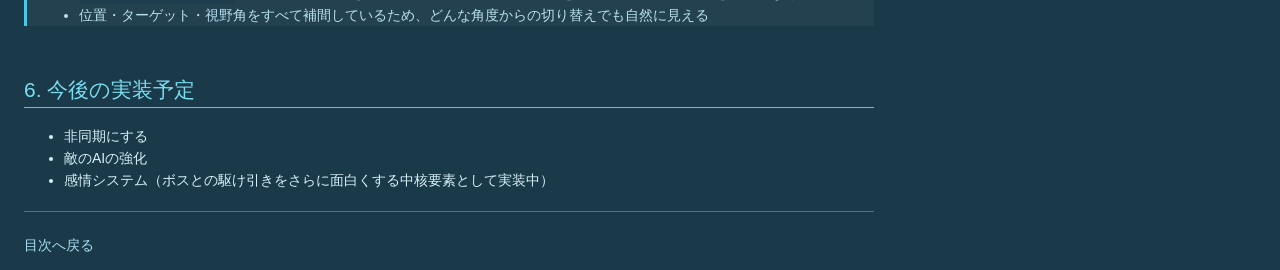
==== commit 8ef38672: "GIFと画像の大幅変更、ゲーム内容の修正" ====
--- a/index.html
+++ b/index.html
@@ -365,7 +365,7 @@
           : 'default'
     });
   </script>
-<link rel="stylesheet" href="style.css">
+ <link rel="stylesheet" href="style.css">
 <img src="sprite\mainKeyVisual_logo.png" width="750" alt="タイトル画像">
 <hr>
 <br>
@@ -545,7 +545,8 @@
 <h3 id="-pv">🎬 PV</h3>
 <blockquote>
 <p>ゲーム紹介動画です。<br>
-戦闘の様子、プレイヤーのスキルやボスの攻撃、バフ・デバフの変化などをまとめて紹介しています。</p>
+戦闘の様子、プレイヤーのスキルやボスの攻撃、バフ・デバフの変化などをまとめて紹介しています。<br>
+<strong>動画のURL : https://youtu.be/eB5mZ3MzSxA</strong></p>
 </blockquote>
 <iframe width="500" height="281"
   src="https://www.youtube.com/embed/eB5mZ3MzSxA"
@@ -557,6 +558,14 @@
 <br>
 <hr>
 <h3 id="-感情システム">🎭 感情システム</h3>
+<blockquote>
+<ul>
+<li>実際に他の方にプレイしていただいた際、<strong>「ただ殴るだけのゲームじゃん」「ただの作業」</strong> という感想をいただいたことがあり、それをきっかけに実装したシステムです。</li>
+<li>プレイヤーが操作する犬とボスは <strong>「人形」</strong> がコンセプトになっており、特別な力を得たことで<strong>感情</strong>を持つようになった、という設定にしています。</li>
+<li>この感情をもとに、ボスにバフ・デバフを与える仕組みにしました。</li>
+</ul>
+</blockquote>
+<br>
 <h4 id="バフデバフの発生条件"><u> バフ・デバフの発生条件 </u></h4>
 <table>
 <thead>
@@ -633,7 +642,7 @@
 <h2 id="5-技術紹介">5. 技術紹介</h2>
 <h3 id="-1-草システム">🌾 1. 草システム</h3>
 <br>
-<u><span style="font-size: 18px;"><b>頂点シェーダーによるプロシージャルアニメーション</b></span></u>  
+<u><span style="font-size: 18px;"><b>頂点シェーダーによる草アニメーション</b></span></u>  
 <br>
 <p><span style="display:block;margin-bottom:0.5em;"></span></p>
 <blockquote>
@@ -642,7 +651,20 @@
 <li>時間経過で自然にもとに戻るようにしています。</li>
 </ul>
 </blockquote>
-<img src="movie\GrassBend.gif" width="350" alt="草が曲がる">  
+<table>
+<thead>
+<tr>
+<th style="text-align:center">アニメーションなし</th>
+<th style="text-align:center">アニメーションあり</th>
+</tr>
+</thead>
+<tbody>
+<tr>
+<td style="text-align:center"><img src="movie/GrassAnimation_No.gif" width="350" alt="草アニメーションなし"></td>
+<td style="text-align:center"><img src="movie/GrassAnimation_Yes.gif" width="350" alt="草アニメーションあり"></td>
+</tr>
+</tbody>
+</table>
 <br>
 <u><span style="font-size: 20px;"><b>なぜ頂点シェーダーか</b></span></u>
 <br>
@@ -717,7 +739,7 @@
 </thead>
 <tbody>
 <tr>
-<td style="text-align:center"><img src="movie\Grass_Single_Bend.gif" width="350" alt="単発攻撃の草曲げ"></td>
+<td style="text-align:center"><img src="movie\Grass_HitStamp_Bend.gif" width="350" alt="ヒットスタンプ攻撃の草曲げ"></td>
 <td style="text-align:center"><img src="movie\Grass_Spin_Bend.gif" width="350" alt="スピン攻撃の草曲げ"></td>
 </tr>
 </tbody>
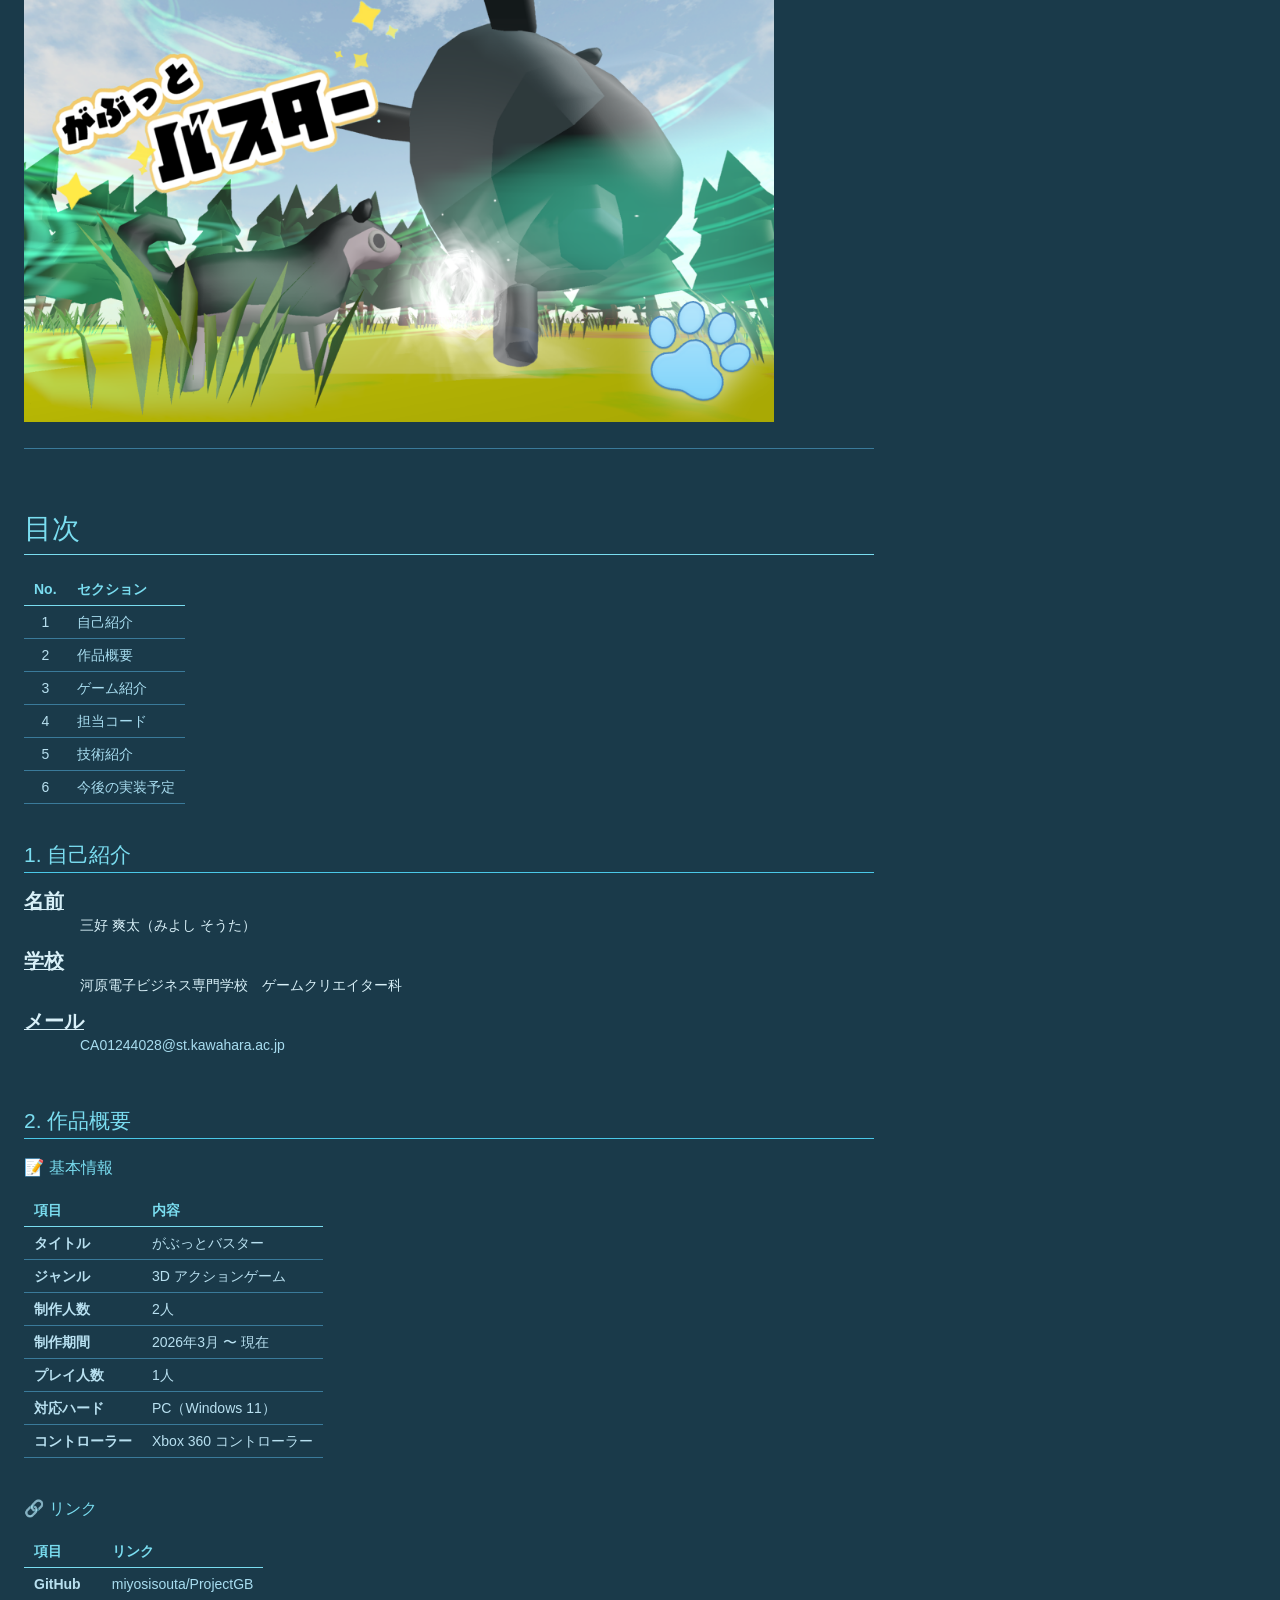
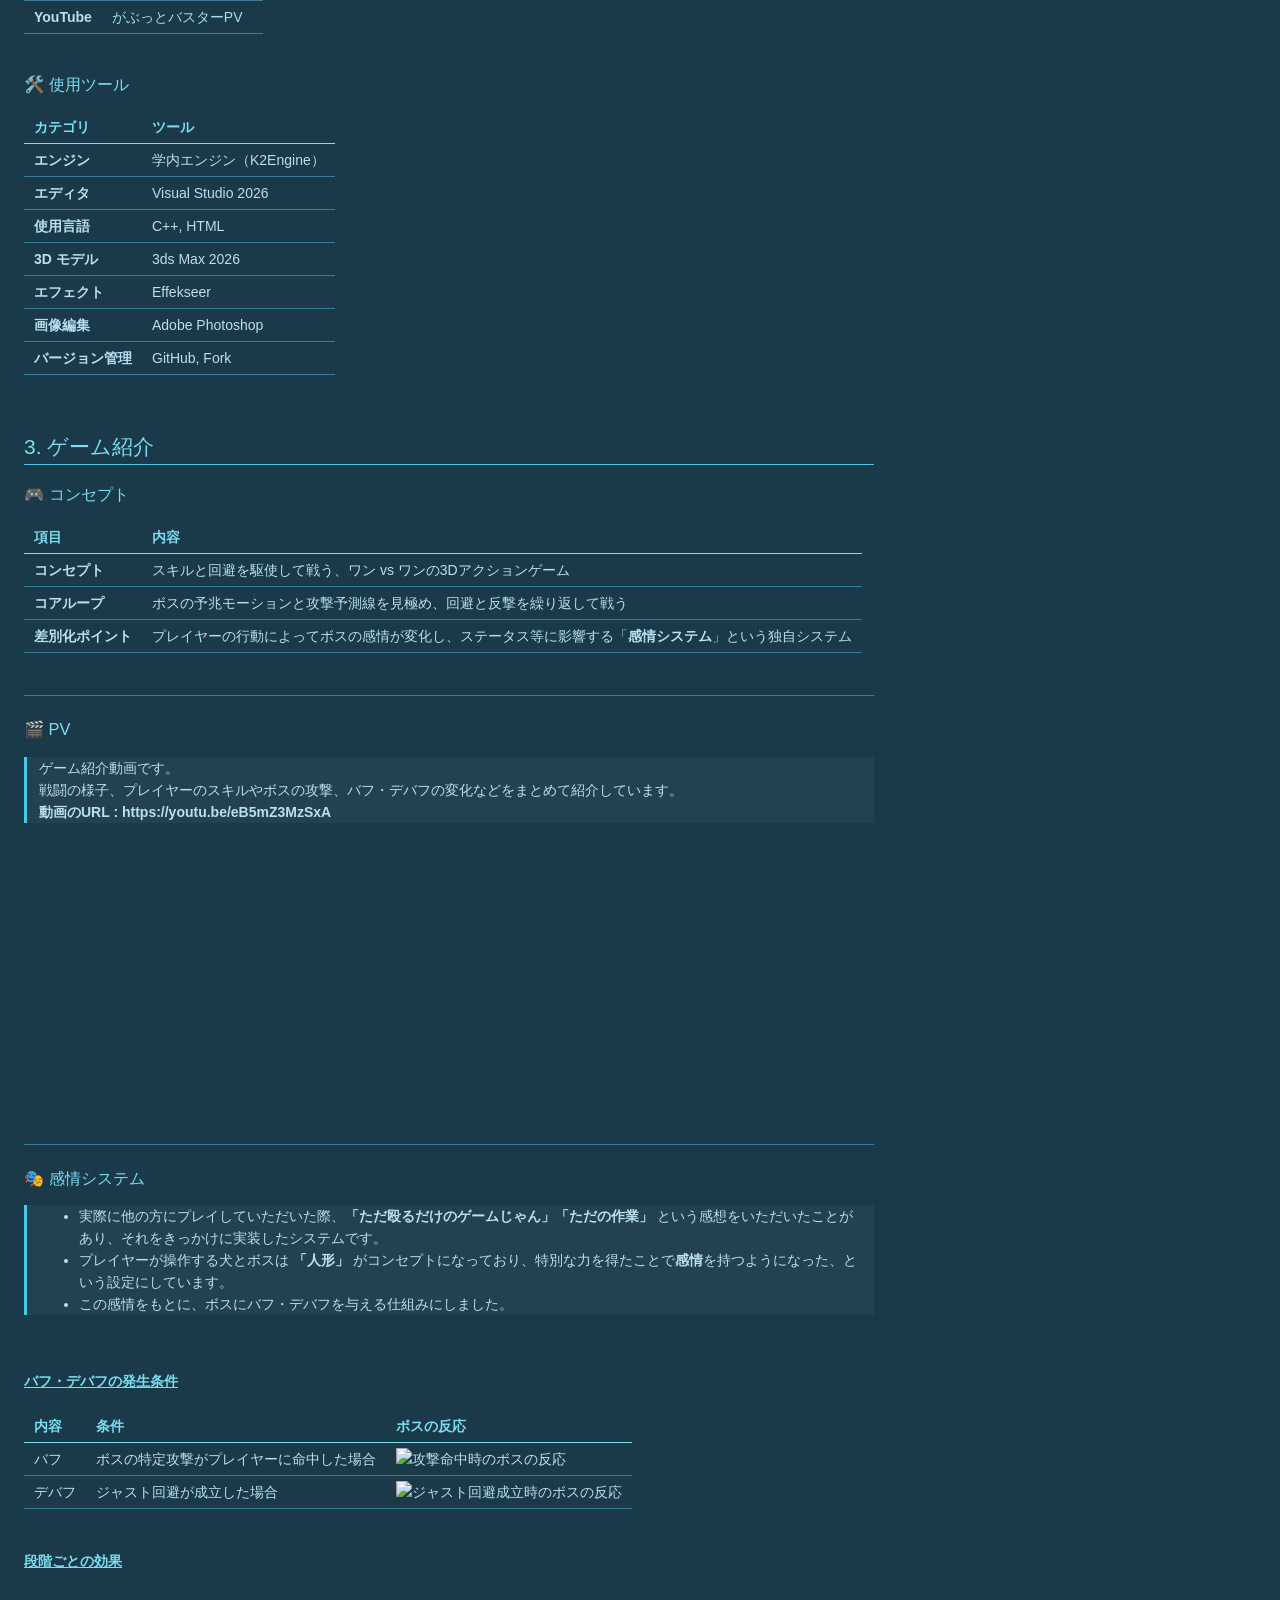
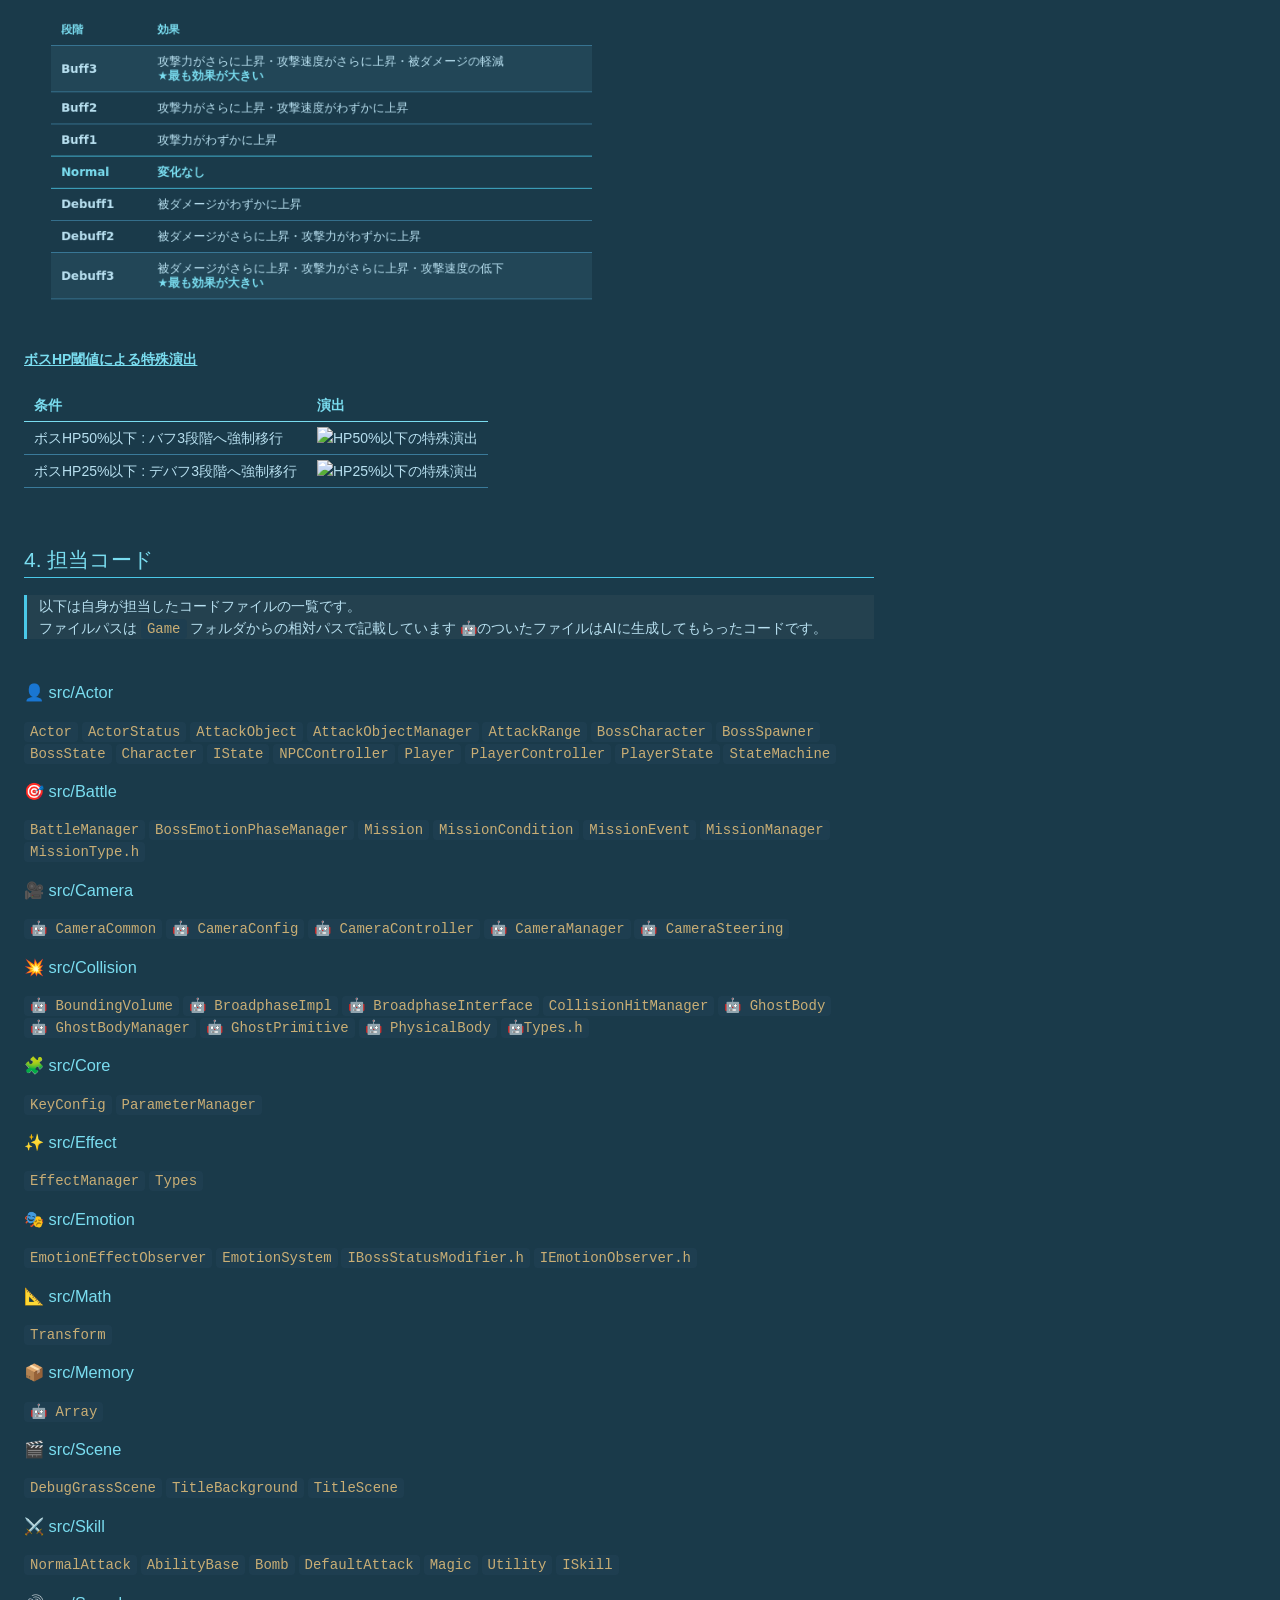
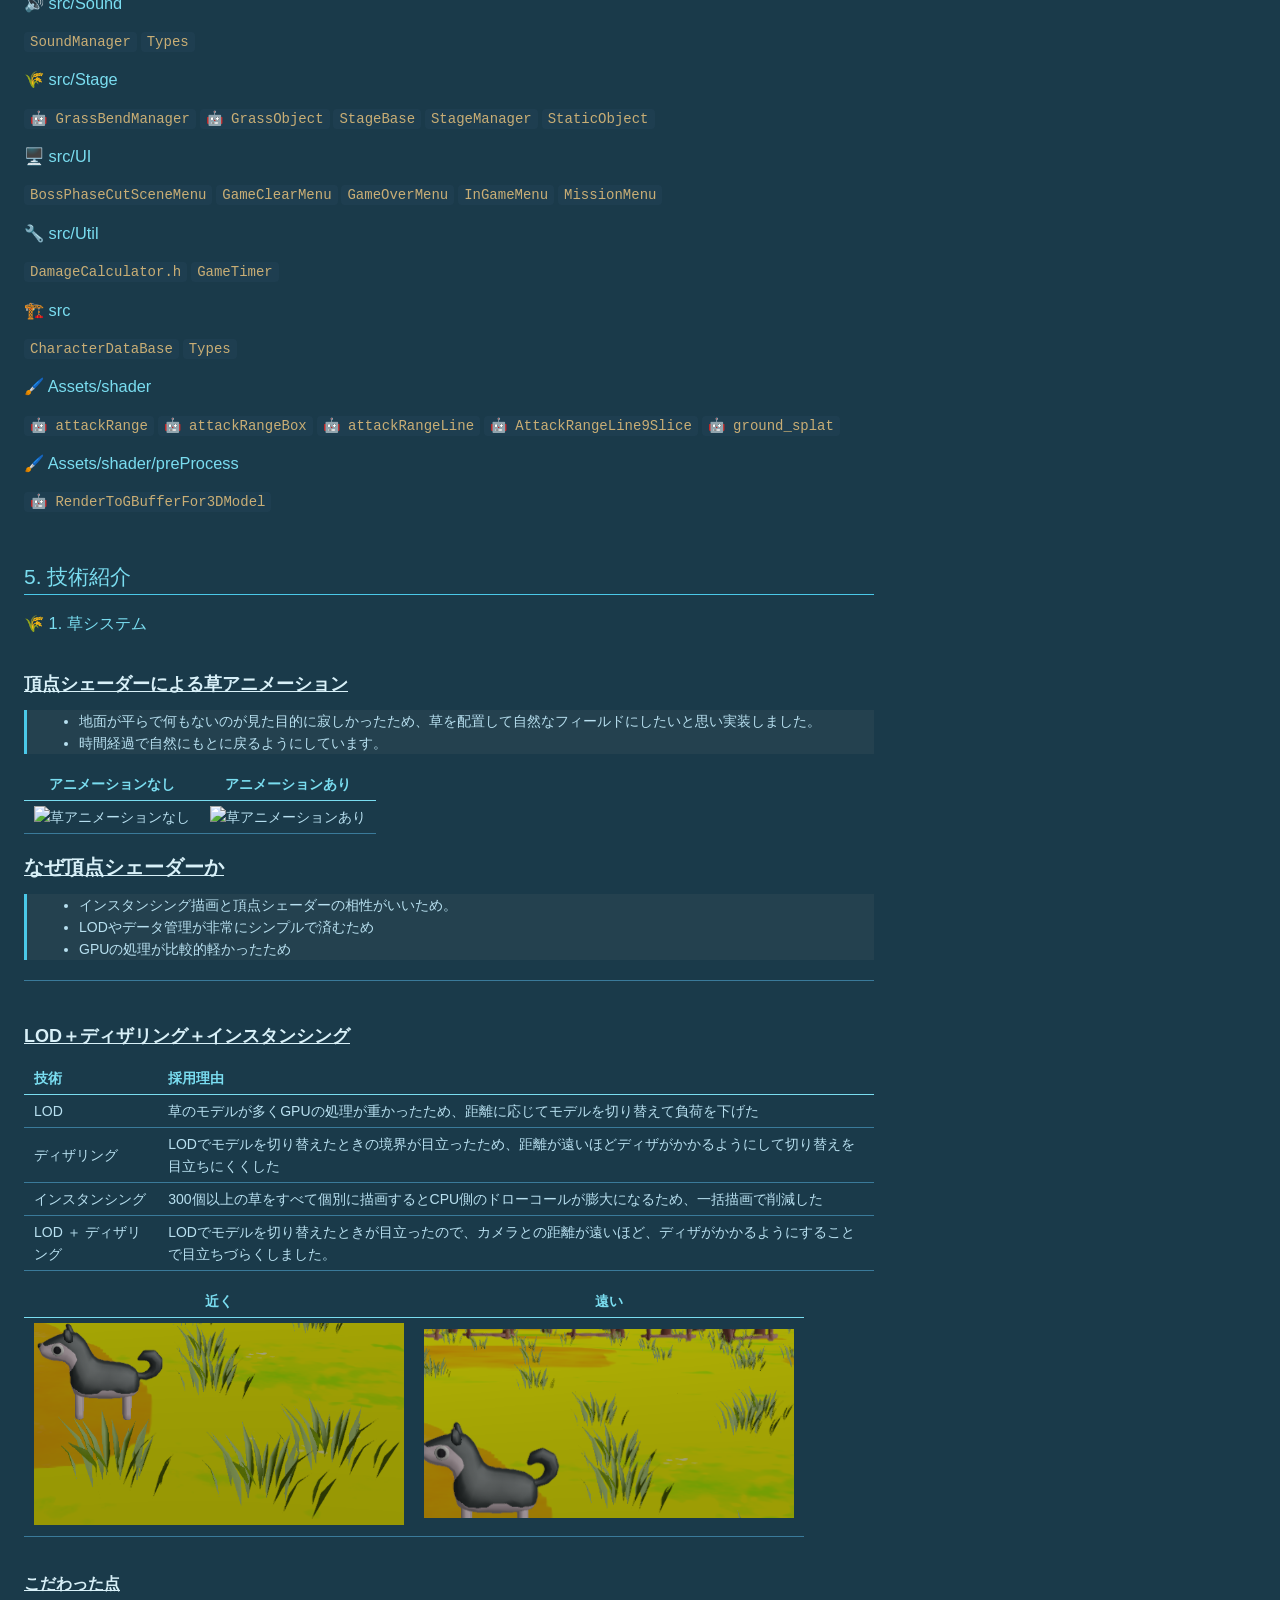
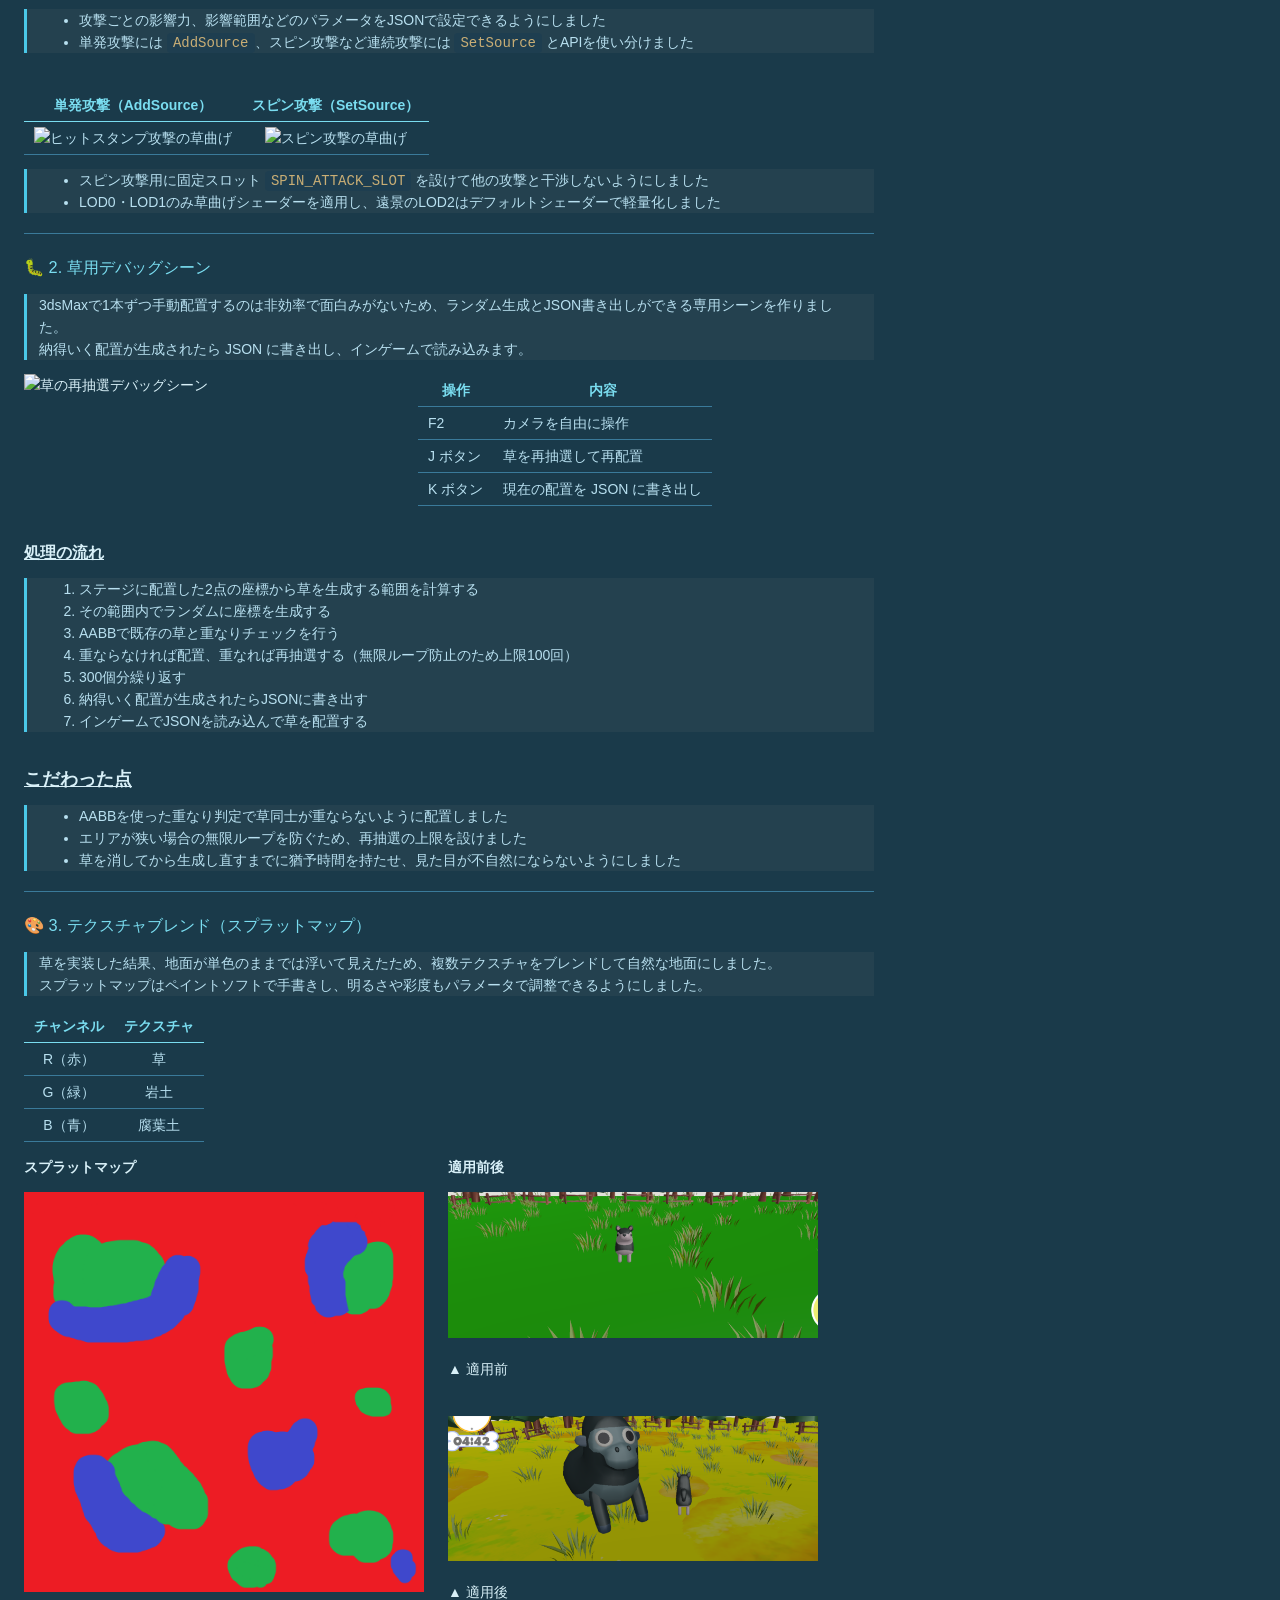
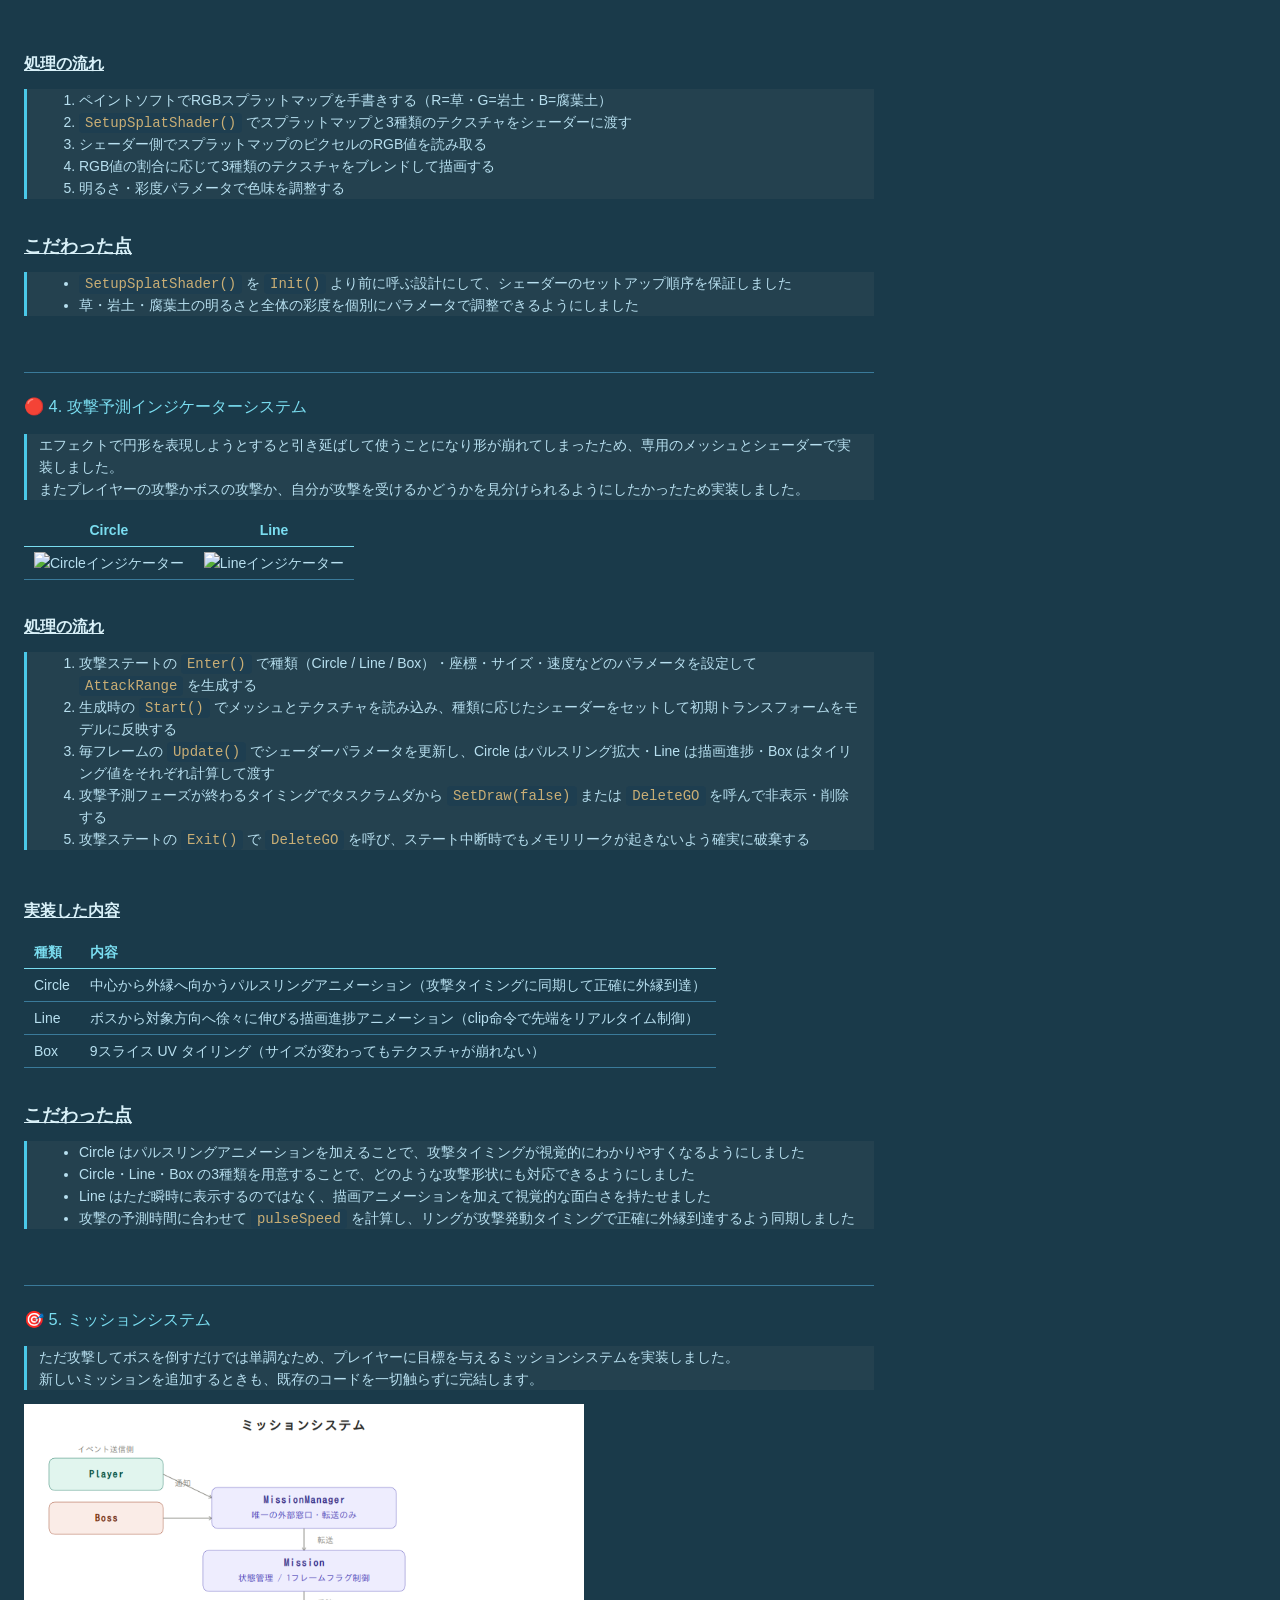
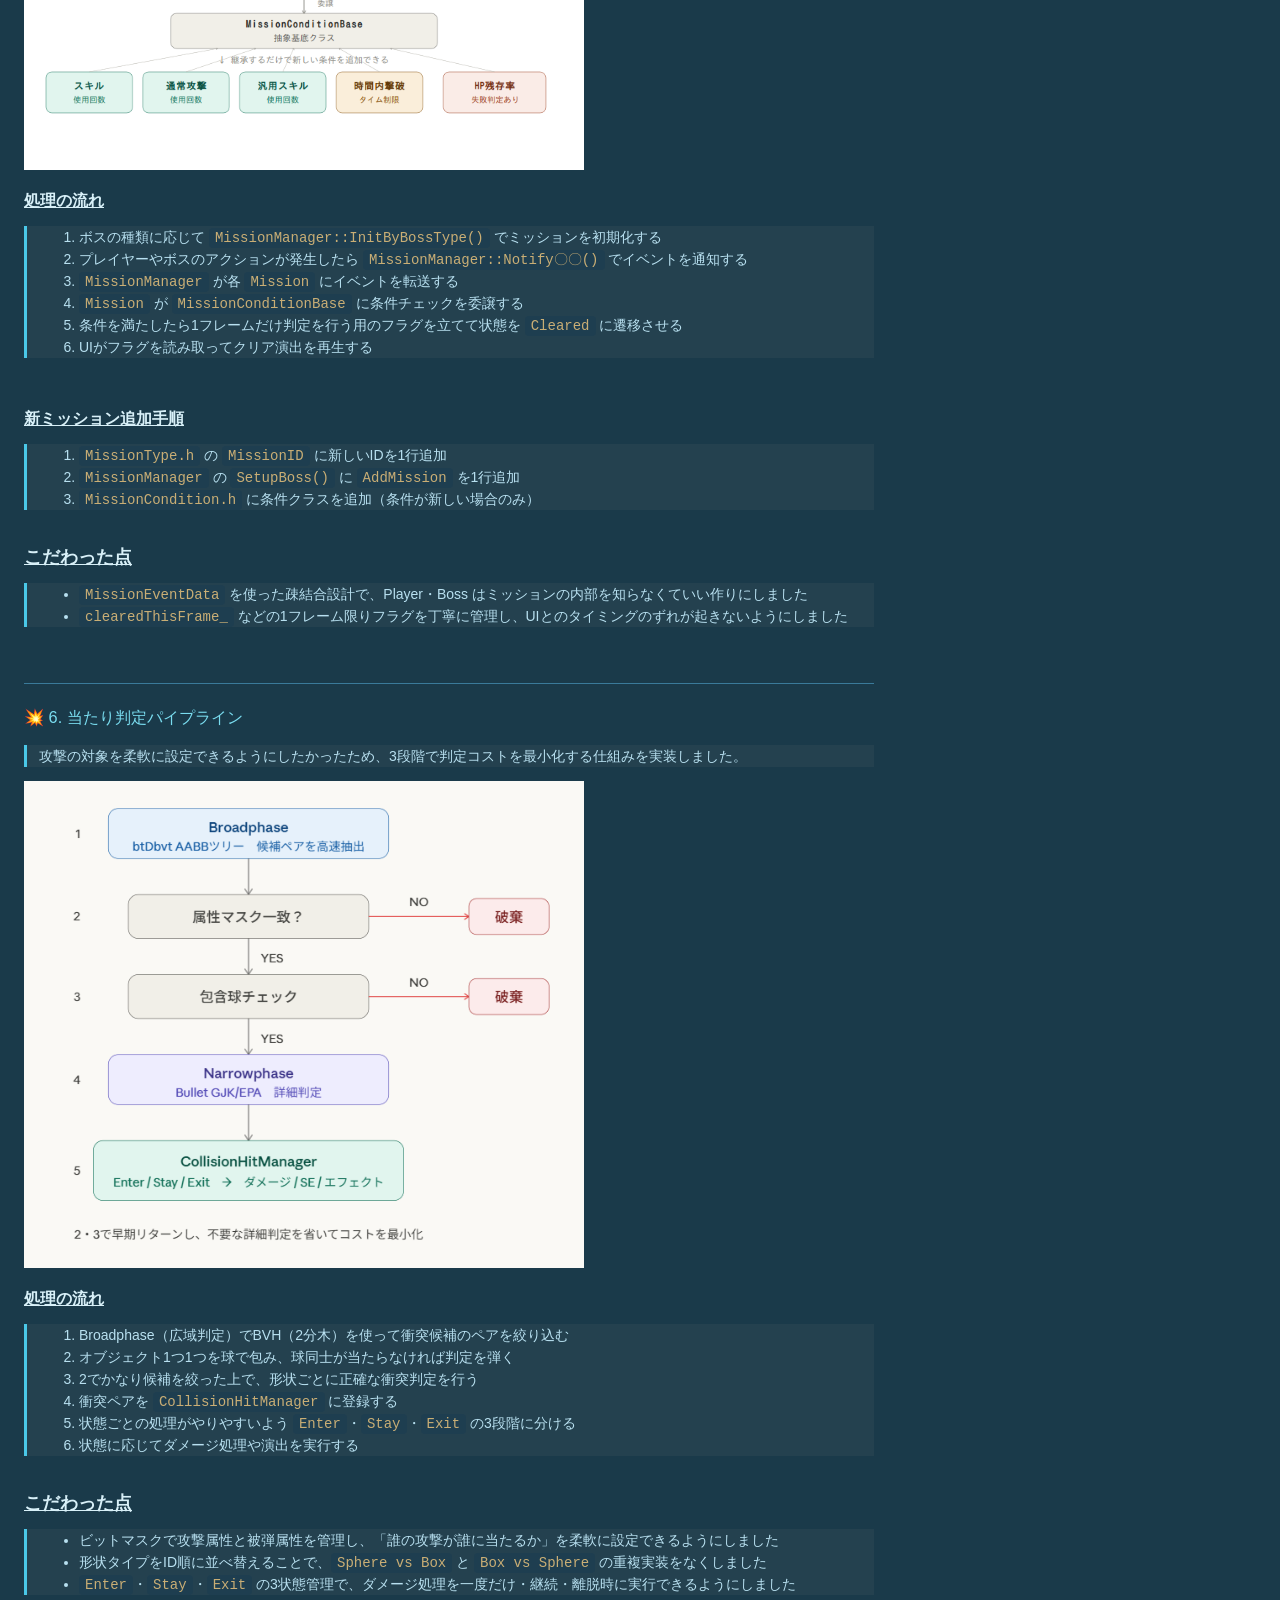
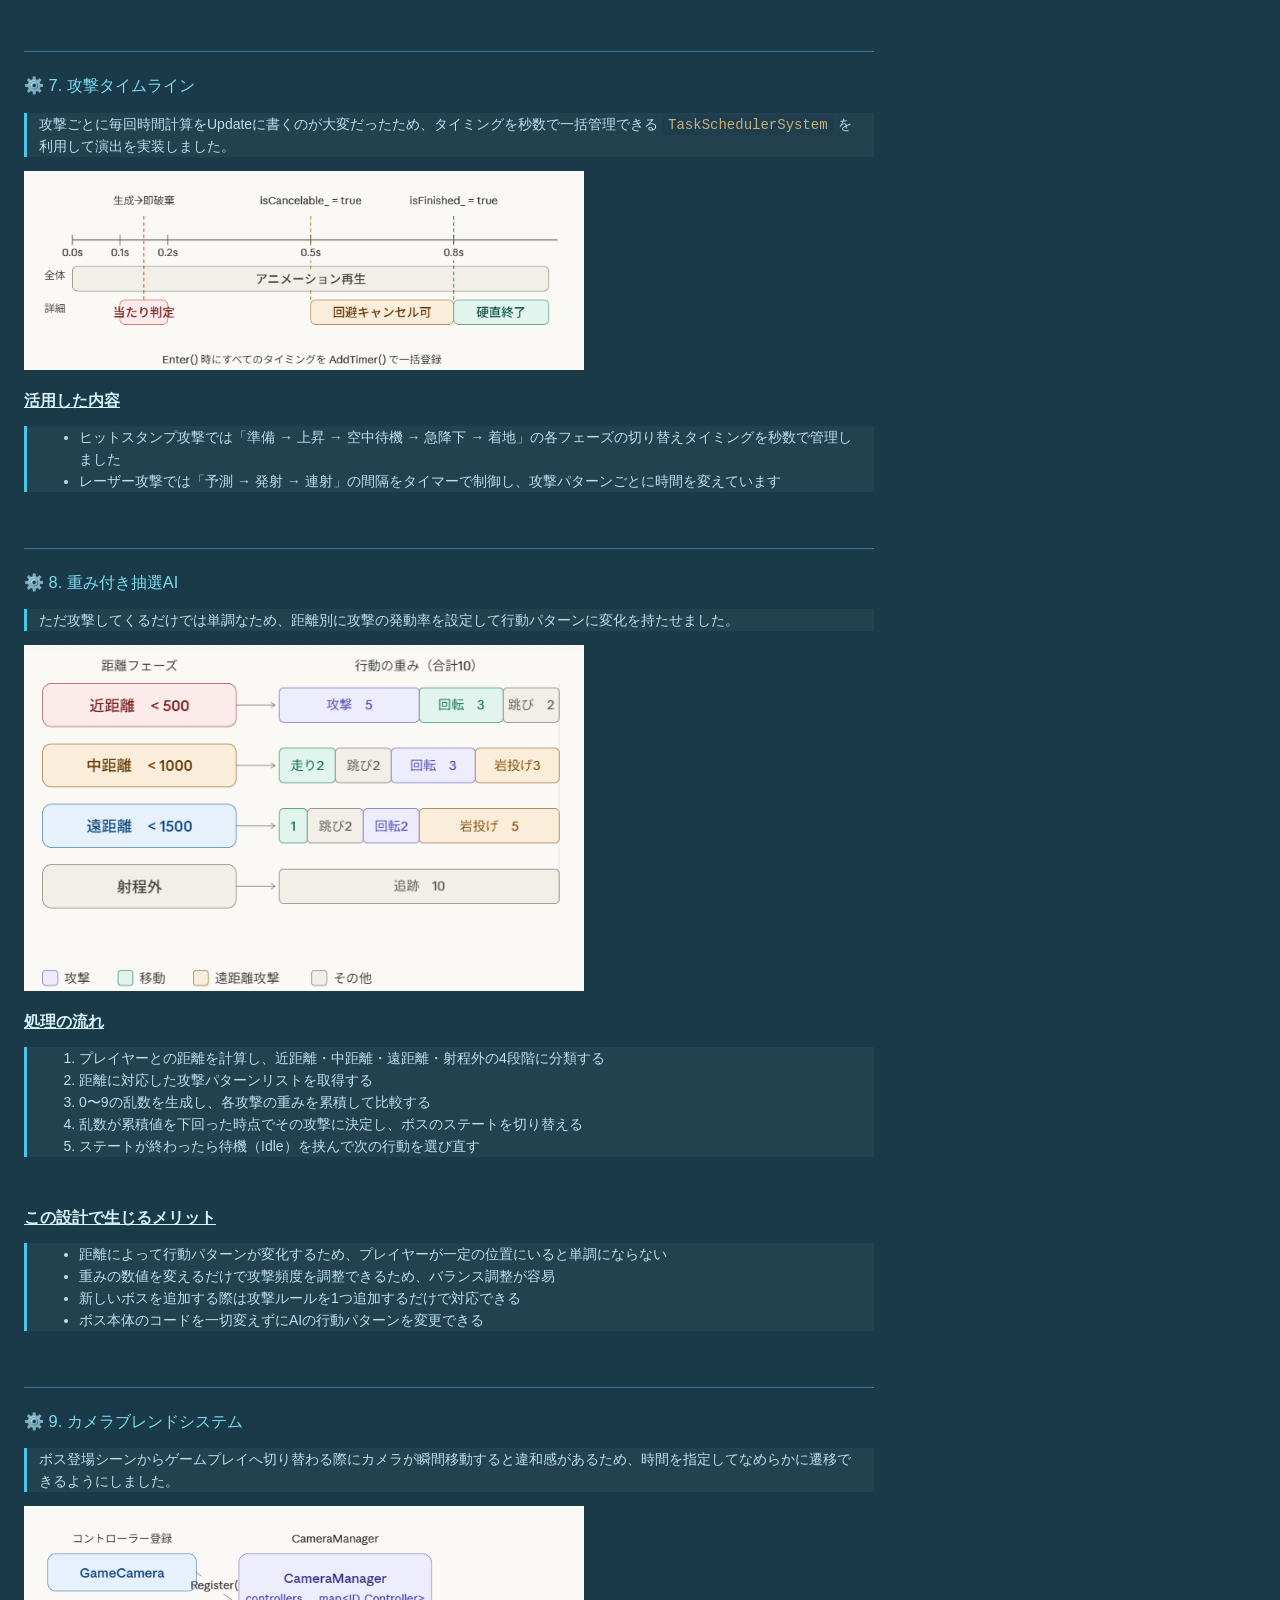
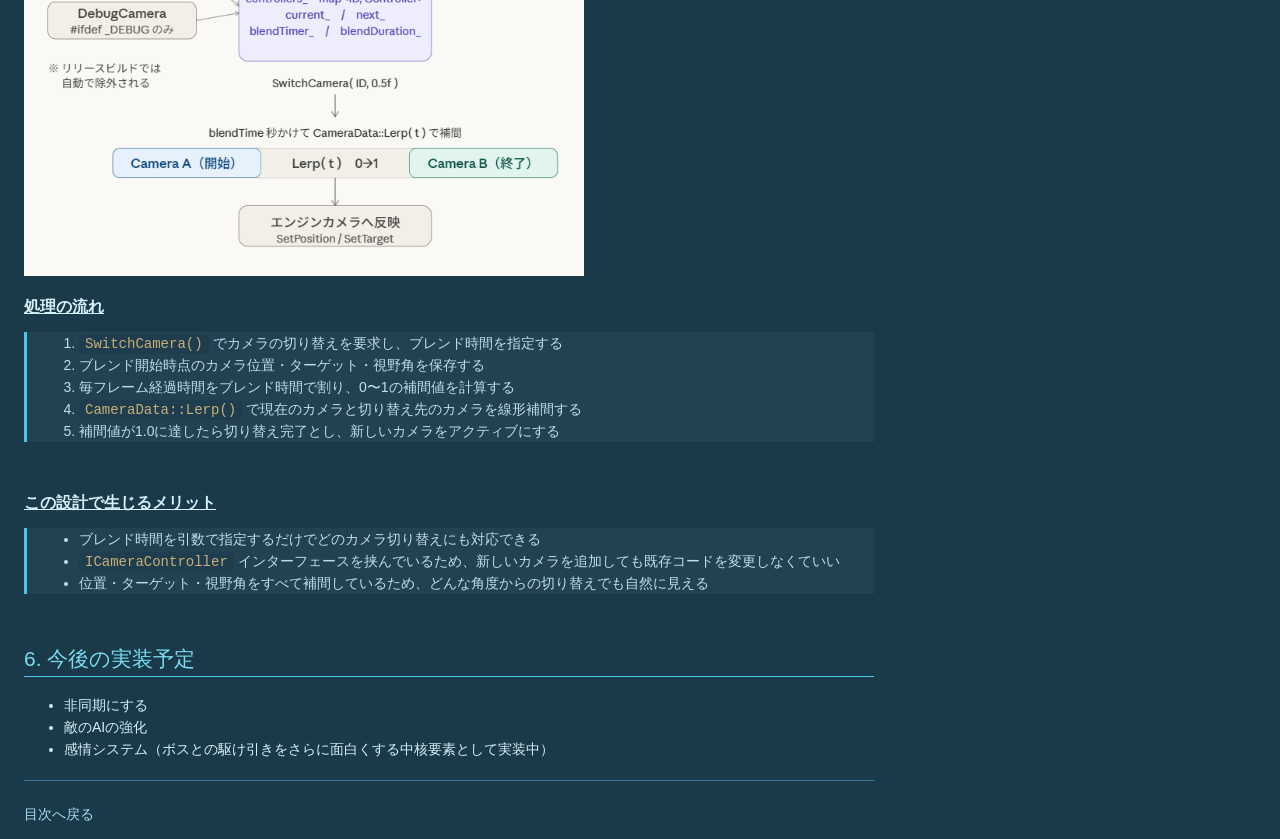
==== commit c42c961a: "担当コードの追加と修正 実際のフォルダ構成をもとに変更 AIを使用したファイルがわかるように設定" ====
--- a/index.html
+++ b/index.html
@@ -614,30 +614,49 @@
 <br>
 <br>
 <h2 id="4-担当コード">4. 担当コード</h2>
-<h3 id="-プレイヤー">👤 プレイヤー</h3>
-<p><code>Player</code> <code>PlayerState</code> <code>PlayerController</code></p>
-<h3 id="-ボス">👾 ボス</h3>
-<p><code>BossCharacter</code> <code>BossState</code> <code>BossSpawner</code> <code>NPCController</code></p>
-<h3 id="️-基底共通">🏗️ 基底・共通</h3>
-<p><code>Actor</code> <code>Character</code> <code>ActorStatus</code> <code>IState</code> <code>StateMachine</code> <code>CharacterDataBase</code> <code>AttackObject</code> <code>AttackObjectManager</code></p>
-<h3 id="-バトル">🎯 バトル</h3>
-<p><code>BattleManager</code> <code>Mission</code> <code>MissionCondition</code> <code>MissionEvent</code> <code>MissionManager</code> <code>MissionType</code></p>
-<h3 id="️-スキル">⚔️ スキル</h3>
-<p><code>ISkill</code> <code>NormalAttack</code> <code>AbilityBase</code> <code>DefaultAttack</code> <code>Utility</code> <code>Bomb</code> <code>Magic</code></p>
-<h3 id="-当たり判定">💥 当たり判定</h3>
-<p><code>GhostBody</code> <code>GhostBodyManager</code> <code>GhostPrimitive</code> <code>BroadphaseInterface</code> <code>BroadphaseImpl</code> <code>CollisionHitManager</code> <code>BoundingVolume</code> <code>PhysicalBody</code></p>
-<h3 id="-カメラ">🎥 カメラ</h3>
-<p><code>CameraCommon</code> <code>CameraController</code> <code>CameraManager</code> <code>CameraSteering</code></p>
-<h3 id="️-ステージ">🏔️ ステージ</h3>
-<p><code>StageBase</code> <code>StageManager</code> <code>StaticObject</code></p>
-<h3 id="-草システム">🌾 草システム</h3>
-<p><code>GrassBendManager</code> <code>GrassObject</code> <code>grass.fx</code> <code>RenderToBufferFor3DModel.fx</code> <code>DitherCBData</code></p>
-<h3 id="-コアシステム">🧩 コアシステム</h3>
+<blockquote>
+<p>以下は自身が担当したコードファイルの一覧です。<br>
+ファイルパスは <code>Game</code> フォルダからの相対パスで記載しています
+🤖のついたファイルはAIに生成してもらったコードです。</p>
+</blockquote>
+<p><span style="display:block;margin-bottom:3em;"></span></p>
+<h3 id="-srcactor">👤 src/Actor</h3>
+<p><code>Actor</code> <code>ActorStatus</code> <code>AttackObject</code> <code>AttackObjectManager</code> <code>AttackRange</code> <code>BossCharacter</code> <code>BossSpawner</code> <code>BossState</code> <code>Character</code> <code>IState</code> <code>NPCController</code> <code>Player</code> <code>PlayerController</code> <code>PlayerState</code> <code>StateMachine</code></p>
+<h3 id="-srcbattle">🎯 src/Battle</h3>
+<p><code>BattleManager</code> <code>BossEmotionPhaseManager</code> <code>Mission</code> <code>MissionCondition</code> <code>MissionEvent</code> <code>MissionManager</code> <code>MissionType.h</code></p>
+<h3 id="-srccamera">🎥 src/Camera</h3>
+<p><code>🤖 CameraCommon</code> <code>🤖 CameraConfig</code> <code>🤖 CameraController</code> <code>🤖 CameraManager</code> <code>🤖 CameraSteering</code></p>
+<h3 id="-srccollision">💥 src/Collision</h3>
+<p><code>🤖 BoundingVolume</code> <code>🤖 BroadphaseImpl</code> <code>🤖 BroadphaseInterface</code> <code>CollisionHitManager</code> <code>🤖 GhostBody</code><br>
+<code>🤖 GhostBodyManager</code> <code>🤖 GhostPrimitive</code> <code>🤖 PhysicalBody</code> <code>🤖Types.h</code></p>
+<h3 id="-srccore">🧩 src/Core</h3>
 <p><code>KeyConfig</code> <code>ParameterManager</code></p>
-<h3 id="️-ui">🖥️ UI</h3>
-<p><code>UIManager</code></p>
-<h3 id="-デバッグ">🐛 デバッグ</h3>
-<p><code>DebugGrassScene</code></p>
+<h3 id="-srceffect">✨ src/Effect</h3>
+<p><code>EffectManager</code> <code>Types</code></p>
+<h3 id="-srcemotion">🎭 src/Emotion</h3>
+<p><code>EmotionEffectObserver</code> <code>EmotionSystem</code> <code>IBossStatusModifier.h</code> <code>IEmotionObserver.h</code></p>
+<h3 id="-srcmath">📐 src/Math</h3>
+<p><code>Transform</code></p>
+<h3 id="-srcmemory">📦 src/Memory</h3>
+<p><code>🤖 Array</code></p>
+<h3 id="-srcscene">🎬 src/Scene</h3>
+<p><code>DebugGrassScene</code> <code>TitleBackground</code> <code>TitleScene</code></p>
+<h3 id="️-srcskill">⚔️ src/Skill</h3>
+<p><code>NormalAttack</code> <code>AbilityBase</code> <code>Bomb</code> <code>DefaultAttack</code> <code>Magic</code> <code>Utility</code> <code>ISkill</code></p>
+<h3 id="-srcsound">🔊 src/Sound</h3>
+<p><code>SoundManager</code> <code>Types</code></p>
+<h3 id="-srcstage">🌾 src/Stage</h3>
+<p><code>🤖 GrassBendManager</code> <code>🤖 GrassObject</code> <code>StageBase</code> <code>StageManager</code> <code>StaticObject</code></p>
+<h3 id="️-srcui">🖥️ src/UI</h3>
+<p><code>BossPhaseCutSceneMenu</code> <code>GameClearMenu</code> <code>GameOverMenu</code> <code>InGameMenu</code> <code>MissionMenu</code></p>
+<h3 id="-srcutil">🔧 src/Util</h3>
+<p><code>DamageCalculator.h</code> <code>GameTimer</code></p>
+<h3 id="️-src">🏗️ src</h3>
+<p><code>CharacterDataBase</code> <code>Types</code></p>
+<h3 id="️-assetsshader">🖌️ Assets/shader</h3>
+<p><code>🤖 attackRange</code> <code>🤖 attackRangeBox</code> <code>🤖 attackRangeLine</code> <code>🤖 AttackRangeLine9Slice</code> <code>🤖 ground_splat</code></p>
+<h3 id="️-assetsshaderpreprocess">🖌️ Assets/shader/preProcess</h3>
+<p><code>🤖 RenderToGBufferFor3DModel</code></p>
 <br>
 <h2 id="5-技術紹介">5. 技術紹介</h2>
 <h3 id="-1-草システム">🌾 1. 草システム</h3>
